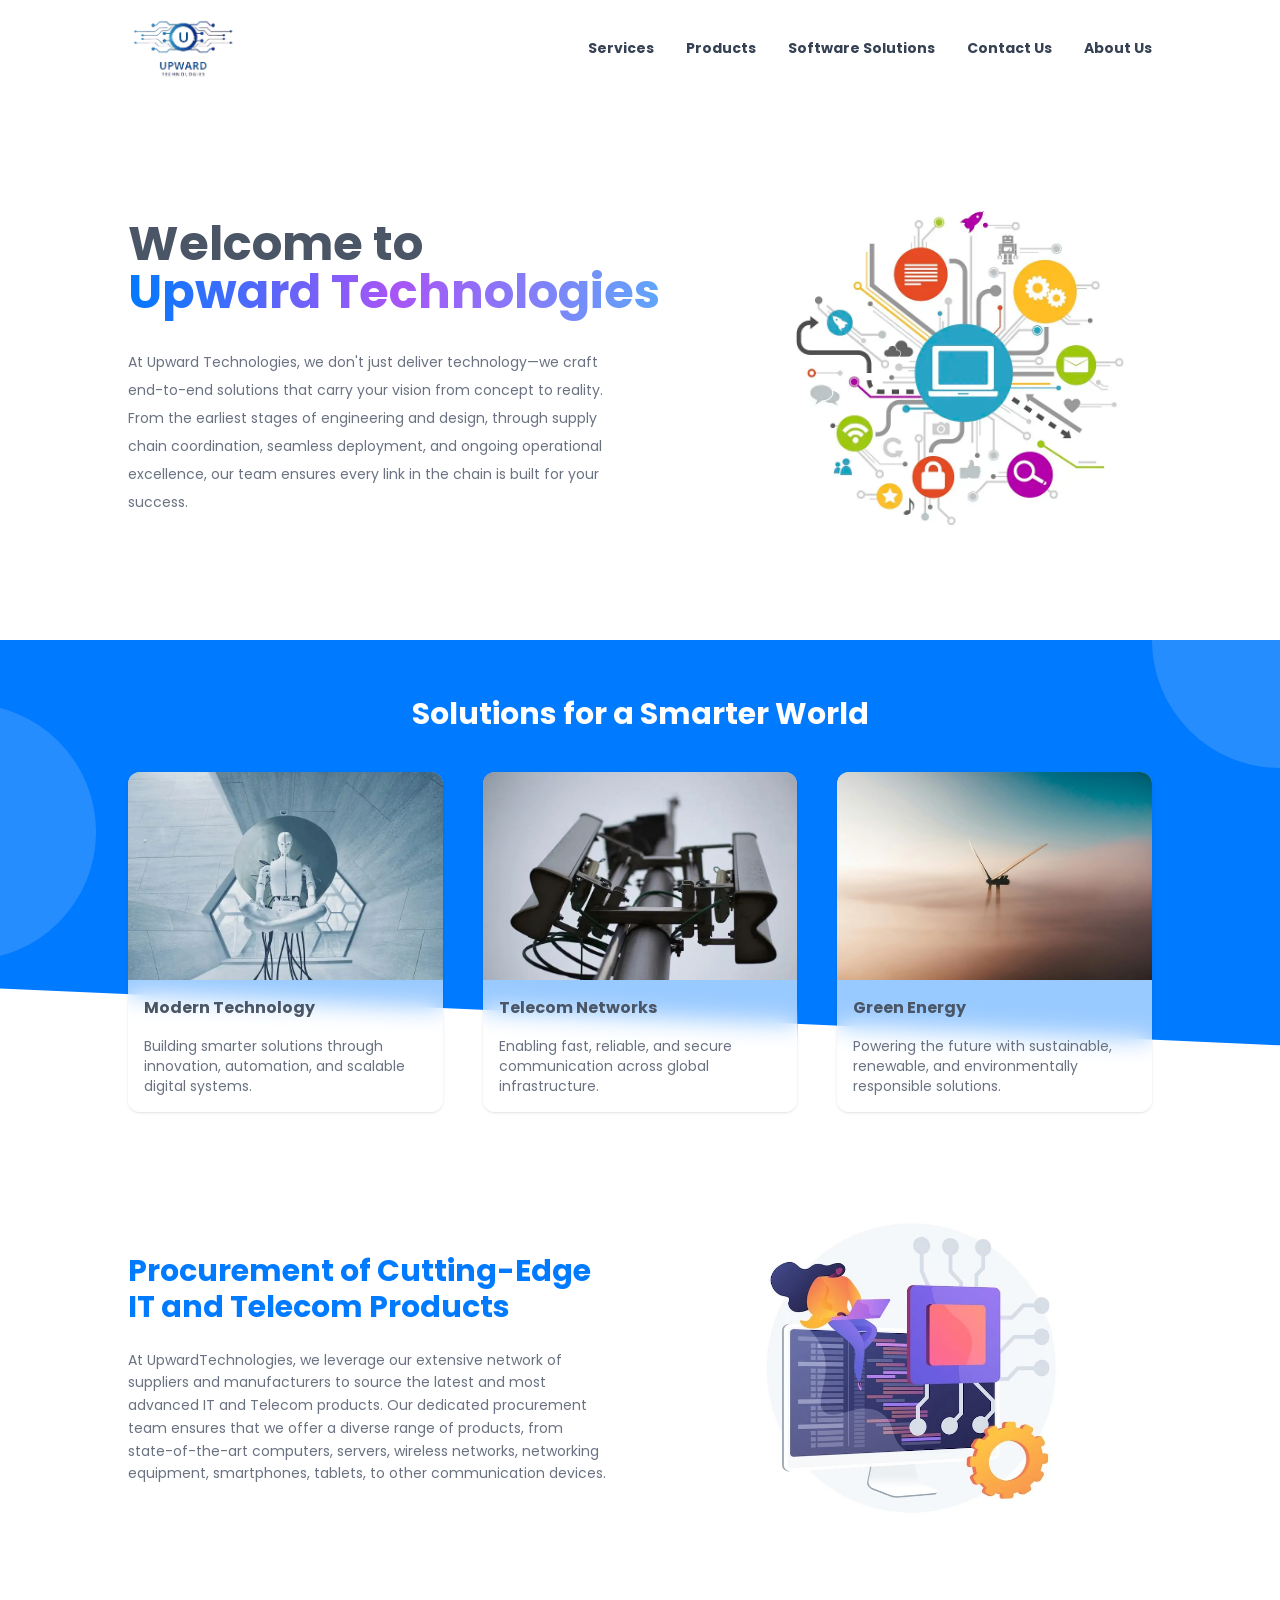
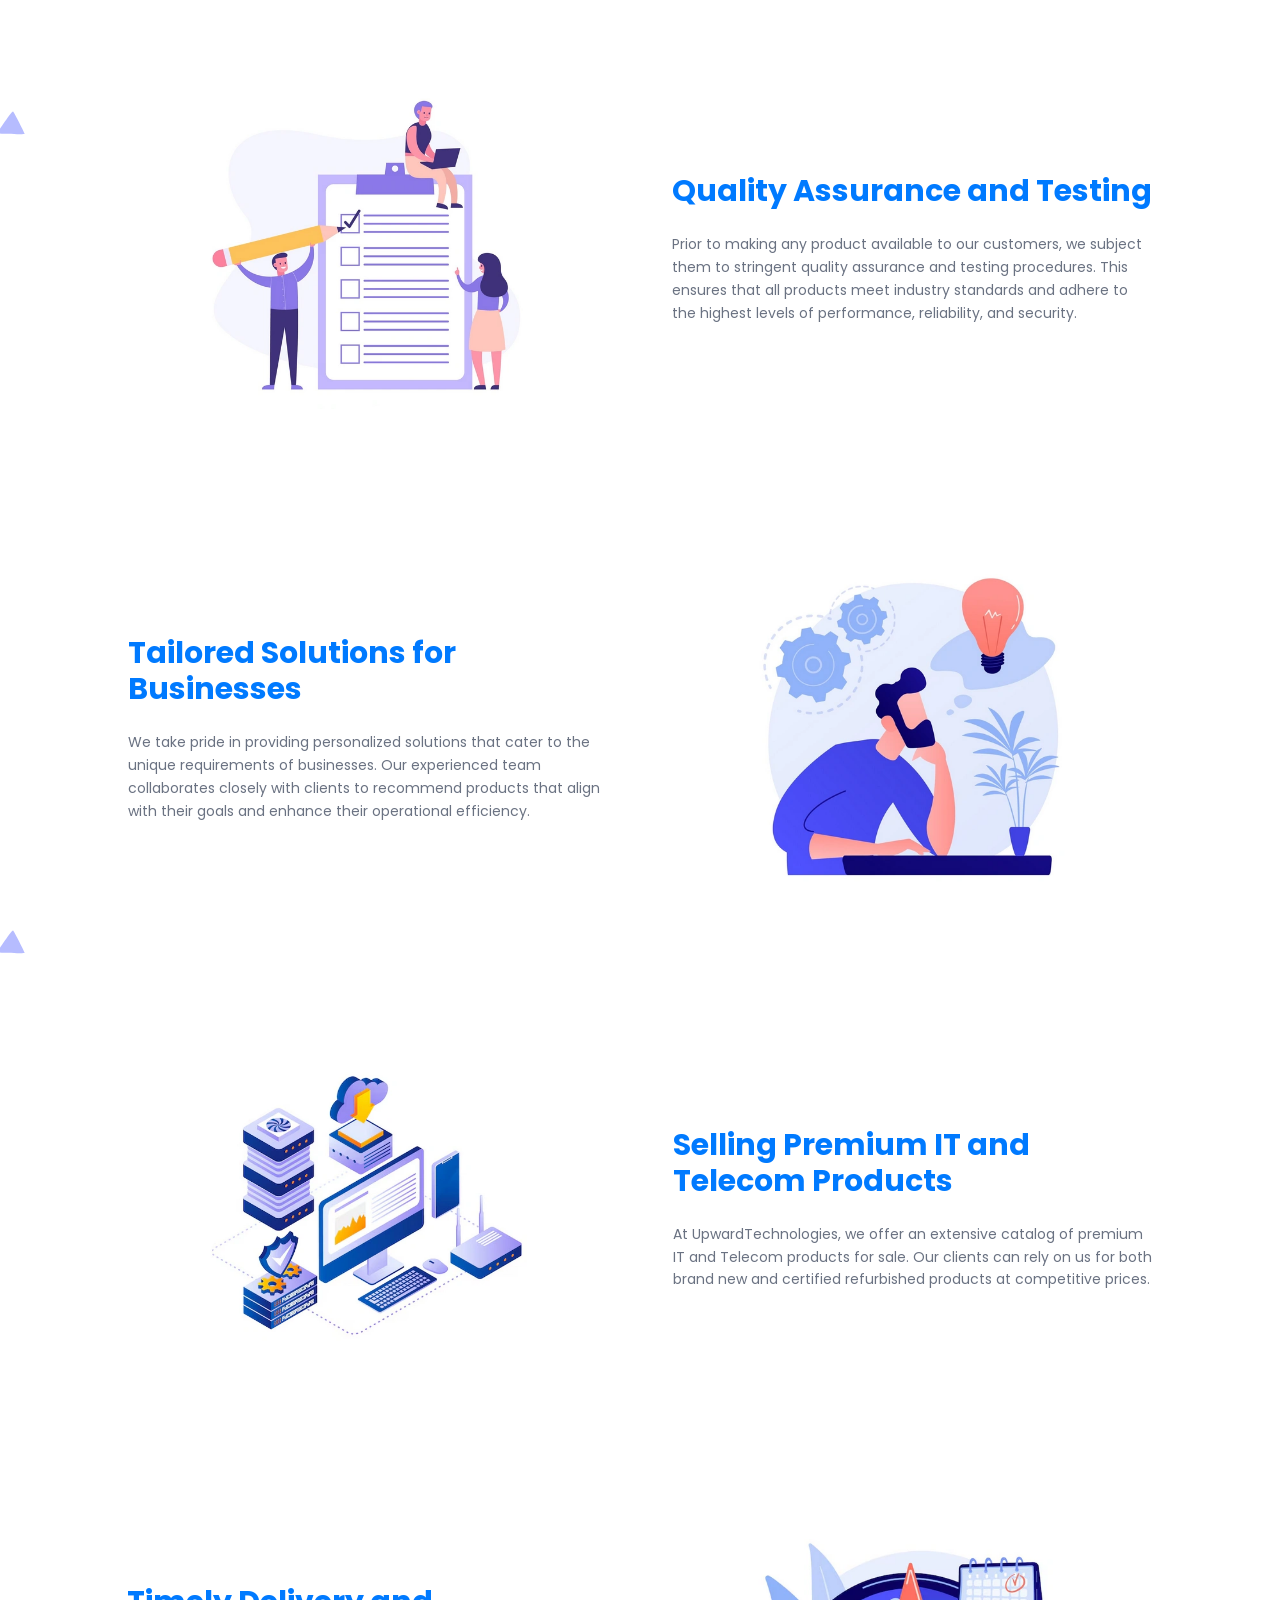
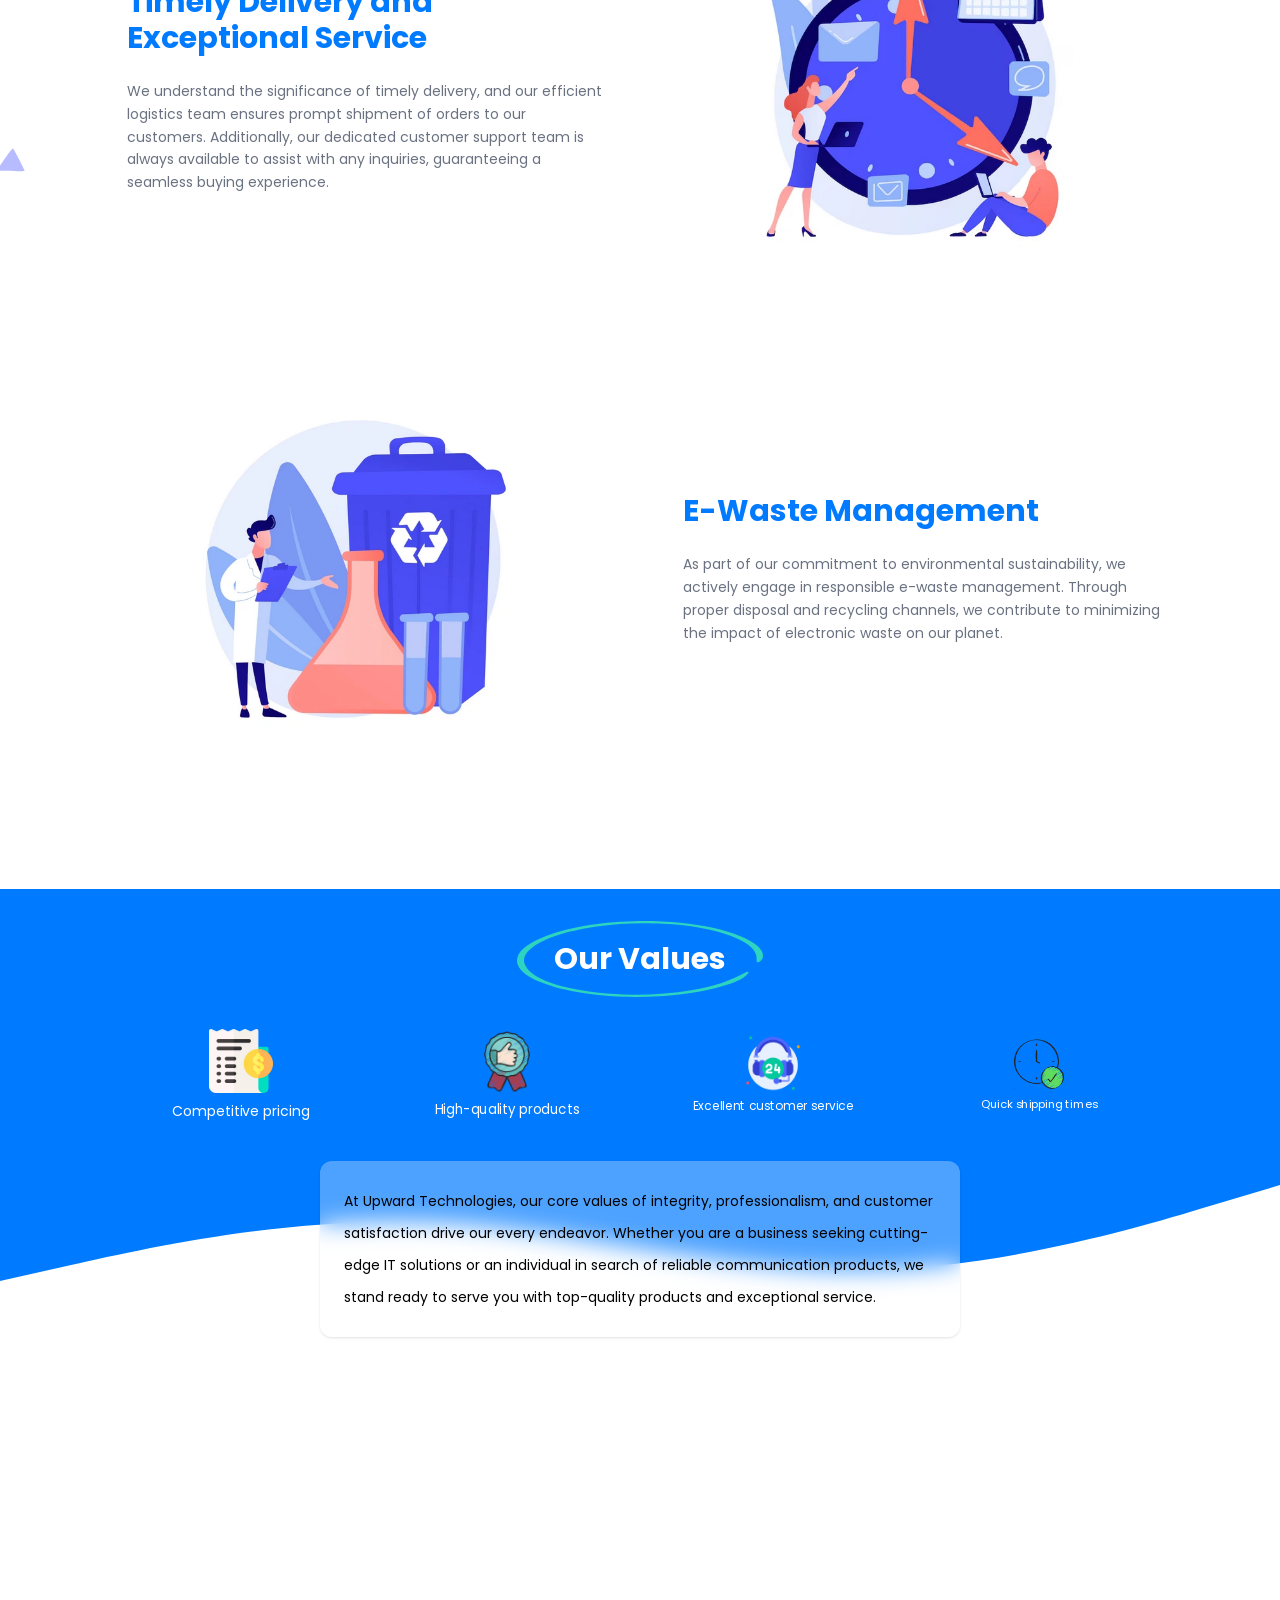
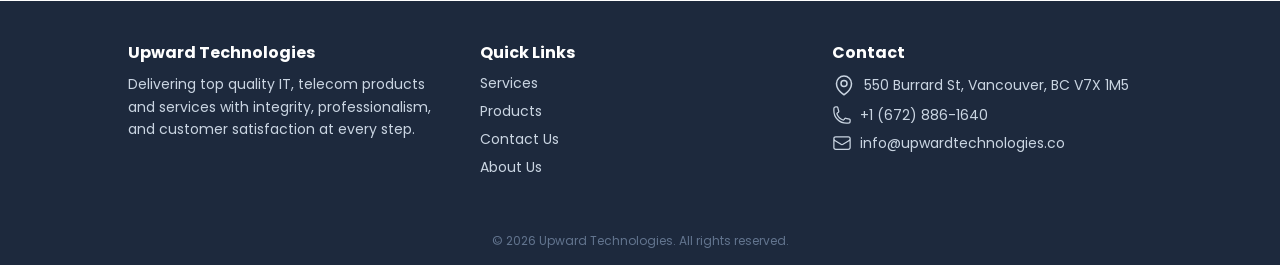
==== index.html @ a7ae7cd8 "output" ====
<!DOCTYPE html><!--CcGUzpSXPWqI_QXJJbgW9--><html lang="en"><head><meta charSet="utf-8"/><meta name="viewport" content="width=device-width, initial-scale=1"/><link rel="preload" href="/_next/static/media/Poppins_Bold-s.p.af020122.ttf" as="font" crossorigin="" type="font/ttf"/><link rel="preload" href="/_next/static/media/Poppins_Regular-s.p.59d7d3d1.ttf" as="font" crossorigin="" type="font/ttf"/><link rel="preload" as="image" href="/upward-tech.webp"/><link rel="stylesheet" href="/_next/static/chunks/802bc99b2b57db1f.css" data-precedence="next"/><link rel="preload" as="script" fetchPriority="low" href="/_next/static/chunks/f3a8bf824c7d1efc.js"/><script src="/_next/static/chunks/242188bb71c223d6.js" async=""></script><script src="/_next/static/chunks/652ad0aa26265c47.js" async=""></script><script src="/_next/static/chunks/023d923a37d494fc.js" async=""></script><script src="/_next/static/chunks/turbopack-e1c79f2859085edc.js" async=""></script><script src="/_next/static/chunks/79aa2940a5e7f6f2.js" async=""></script><script src="/_next/static/chunks/45437c67f37a6951.js" async=""></script><script src="/_next/static/chunks/b95775dc387e1cc4.js" async=""></script><script src="/_next/static/chunks/59a2147342e8b4a8.js" async=""></script><script src="/_next/static/chunks/ff1a16fafef87110.js" async=""></script><script src="/_next/static/chunks/247eb132b7f7b574.js" async=""></script><meta name="next-size-adjust" content=""/><title>Upward Technologies</title><meta name="description" content="Welcome to Upward Technologies"/><link rel="icon" href="/icon.png?icon.131d148f.png" sizes="117x117" type="image/png"/><script src="/_next/static/chunks/a6dad97d9634a72d.js" noModule=""></script></head><body class="poppins_5f9987d2-module__fzjLRa__className text-xs lg:text-sm text-gray-600"><div hidden=""><!--$--><!--/$--></div><div class="flex flex-col justify-between min-h-screen w-full"><header class="w-full"><div class="flex items-center justify-between h-24 px-4 xl:px-0 max-w-5xl mx-auto"><a class="flex-none w-28 h-28" href="/"><img alt="Upward Technologies" width="224" height="224" decoding="async" data-nimg="1" class="object-contain w-full h-full" style="color:transparent" src="/upward-tech.webp"/></a><nav class="hidden md:flex flex-none items-center gap-x-8"><a class="text-gray-700 hover:text-blue-600 font-semibold transition" href="/services/">Services</a><a class="text-gray-700 hover:text-blue-600 font-semibold transition" href="/products/">Products</a><a class="text-gray-700 hover:text-blue-600 font-semibold transition" href="/software-solutions/">Software Solutions</a><a class="text-gray-700 hover:text-blue-600 font-semibold transition" href="/contact-us/">Contact Us</a><a class="text-gray-700 hover:text-blue-600 font-semibold transition" href="/about-us/">About Us</a></nav><button type="button" class="md:hidden -m-2.5 inline-flex items-center justify-center rounded-md p-2.5 text-gray-700"><span class="sr-only">Open main menu</span><svg xmlns="http://www.w3.org/2000/svg" fill="none" viewBox="0 0 24 24" stroke-width="1.5" stroke="currentColor" class="w-6 h-6"><path stroke-linecap="round" stroke-linejoin="round" d="M3.75 6.75h16.5M3.75 12h16.5m-16.5 5.25h16.5"></path></svg></button></div></header><main><div><section class="my-10 md:my-20"><div class="flex flex-col md:flex-row items-center h-full gap-y-4 md:gap-y-0 px-4 xl:px-0 max-w-5xl mx-auto"><div class="flex flex-col items-start justify-center gap-y-8"><h1 class="text-2xl lg:text-5xl font-semibold undefined">Welcome to <br/><span class="gradient-text">Upward Technologies</span></h1><p class="md:w-3/4 leading-7 text-gray-500">At Upward Technologies, we don&#x27;t just deliver technology—we craft end-to-end solutions that carry your vision from concept to reality. From the earliest stages of engineering and design, through supply chain coordination, seamless deployment, and ongoing operational excellence, our team ensures every link in the chain is built for your success.</p></div><img alt="services" loading="lazy" width="850" height="850" decoding="async" data-nimg="1" class="object-contain w-80 lg:w-96" style="color:transparent" src="/home/tech.webp"/></div></section><section class="sm:my-20"><div class="relative sm:h-80 lg:h-80 bg-primary overflow-hidden sm:overflow-visible py-10 sm:py-0"><div class="sm:relative w-full h-full overflow-hidden"><div class="absolute -top-32 -right-32 w-64 h-64 bg-blue-200 rounded-full opacity-20"></div><div class="absolute bottom-0 -left-40 w-64 h-64 bg-blue-200 rounded-full opacity-20"></div></div><div class="relative sm:absolute sm:top-14 w-full"><h2 class="text-xl lg:text-3xl font-semibold text-white text-center mb-10">Solutions for a Smarter World</h2><div class="grid grid-cols-1 sm:grid-cols-3 px-4 xl:px-0 max-w-5xl mx-auto gap-8 sm:gap-2 lg:gap-10"><div class="bg-white sm:bg-white/60 sm:backdrop-blur-md rounded-xl overflow-hidden shadow group"><div class="overflow-hidden"><img alt="Modern Technology" loading="lazy" width="600" height="600" decoding="async" data-nimg="1" class="w-full h-48 sm:h-36 lg:h-52 object-cover transition-transform duration-500 ease-out group-hover:scale-125" style="color:transparent" src="/home/smarter-world/tech.webp"/></div><div class="p-4"><span class="text-base font-semibold">Modern Technology</span><p class="text-gray-500 mt-4">Building smarter solutions through innovation, automation, and scalable digital systems.</p></div></div><div class="bg-white sm:bg-white/60 sm:backdrop-blur-md rounded-xl overflow-hidden shadow group"><div class="overflow-hidden"><img alt="Telecom Networks" loading="lazy" width="600" height="600" decoding="async" data-nimg="1" class="w-full h-48 sm:h-36 lg:h-52 object-cover transition-transform duration-500 ease-out group-hover:scale-125" style="color:transparent" src="/home/smarter-world/telecom.webp"/></div><div class="p-4"><span class="text-base font-semibold">Telecom Networks</span><p class="text-gray-500 mt-4">Enabling fast, reliable, and secure communication across global infrastructure.</p></div></div><div class="bg-white sm:bg-white/60 sm:backdrop-blur-md rounded-xl overflow-hidden shadow group"><div class="overflow-hidden"><img alt="Green Energy" loading="lazy" width="600" height="600" decoding="async" data-nimg="1" class="w-full h-48 sm:h-36 lg:h-52 object-cover transition-transform duration-500 ease-out group-hover:scale-125" style="color:transparent" src="/home/smarter-world/energy.webp"/></div><div class="p-4"><span class="text-base font-semibold">Green Energy</span><p class="text-gray-500 mt-4">Powering the future with sustainable, renewable, and environmentally responsible solutions.</p></div></div></div></div></div><svg preserveAspectRatio="none" viewBox="0 0 1440 100" class="w-full"><path fill="#007aff" fill-opacity="1" d="M0,32L1440,96L1440,0L0,0Z"></path></svg></section><section class="my-40 bg-center bg-repeat" style="background-image:url(&#x27;/confetti-doodles.svg&#x27;)"><div class="px-4 xl:px-0 max-w-5xl mx-auto space-y-20 lg:space-y-40 bg-white overflow-hidden xl:overflow-visible"><div><div class="grid grid-cols-1 items-center gap-4 lg:gap-16 md:grid-cols-2"><div class="md:order-1" style="opacity:0;transform:translateX(-80px)"><div class="max-w-xl"><h2 class="text-xl lg:text-3xl font-semibold text-primary">Procurement of Cutting-Edge IT and Telecom Products</h2><p class="mt-6 leading-relaxed text-gray-500">At UpwardTechnologies, we leverage our extensive network of suppliers and manufacturers to source the latest and most advanced IT and Telecom products. Our dedicated procurement team ensures that we offer a diverse range of products, from state-of-the-art computers, servers, wireless networks, networking equipment, smartphones, tablets, to other communication devices.</p></div></div><div class="md:order-2" style="opacity:0;transform:translateX(80px)"><img alt="Procurement of Cutting-Edge IT and Telecom Products" loading="lazy" width="720" height="480" decoding="async" data-nimg="1" class="w-72 lg:w-80 object-cover mx-auto" style="color:transparent" src="/home/features/database.webp"/></div></div></div><div><div class="grid grid-cols-1 items-center gap-4 lg:gap-16 md:grid-cols-2"><div class="md:order-2" style="opacity:0;transform:translateX(80px)"><div class="max-w-xl"><h2 class="text-xl lg:text-3xl font-semibold text-primary">Quality Assurance and Testing</h2><p class="mt-6 leading-relaxed text-gray-500">Prior to making any product available to our customers, we subject them to stringent quality assurance and testing procedures. This ensures that all products meet industry standards and adhere to the highest levels of performance, reliability, and security.</p></div></div><div class="md:order-1" style="opacity:0;transform:translateX(-80px)"><img alt="Quality Assurance and Testing" loading="lazy" width="720" height="480" decoding="async" data-nimg="1" class="w-72 lg:w-80 object-cover mx-auto" style="color:transparent" src="/home/features/test.webp"/></div></div></div><div><div class="grid grid-cols-1 items-center gap-4 lg:gap-16 md:grid-cols-2"><div class="md:order-1" style="opacity:0;transform:translateX(-80px)"><div class="max-w-xl"><h2 class="text-xl lg:text-3xl font-semibold text-primary">Tailored Solutions for Businesses</h2><p class="mt-6 leading-relaxed text-gray-500">We take pride in providing personalized solutions that cater to the unique requirements of businesses. Our experienced team collaborates closely with clients to recommend products that align with their goals and enhance their operational efficiency.</p></div></div><div class="md:order-2" style="opacity:0;transform:translateX(80px)"><img alt="Tailored Solutions for Businesses" loading="lazy" width="720" height="480" decoding="async" data-nimg="1" class="w-72 lg:w-80 object-cover mx-auto" style="color:transparent" src="/home/features/solution.webp"/></div></div></div><div><div class="grid grid-cols-1 items-center gap-4 lg:gap-16 md:grid-cols-2"><div class="md:order-2" style="opacity:0;transform:translateX(80px)"><div class="max-w-xl"><h2 class="text-xl lg:text-3xl font-semibold text-primary">Selling Premium IT and Telecom Products</h2><p class="mt-6 leading-relaxed text-gray-500">At UpwardTechnologies, we offer an extensive catalog of premium IT and Telecom products for sale. Our clients can rely on us for both brand new and certified refurbished products at competitive prices.</p></div></div><div class="md:order-1" style="opacity:0;transform:translateX(-80px)"><img alt="Selling Premium IT and Telecom Products" loading="lazy" width="720" height="480" decoding="async" data-nimg="1" class="w-72 lg:w-80 object-cover mx-auto" style="color:transparent" src="/home/features/telecom.webp"/></div></div></div><div><div class="grid grid-cols-1 items-center gap-4 lg:gap-16 md:grid-cols-2"><div class="md:order-1" style="opacity:0;transform:translateX(-80px)"><div class="max-w-xl"><h2 class="text-xl lg:text-3xl font-semibold text-primary">Timely Delivery and Exceptional Service</h2><p class="mt-6 leading-relaxed text-gray-500">We understand the significance of timely delivery, and our efficient logistics team ensures prompt shipment of orders to our customers. Additionally, our dedicated customer support team is always available to assist with any inquiries, guaranteeing a seamless buying experience.</p></div></div><div class="md:order-2" style="opacity:0;transform:translateX(80px)"><img alt="Timely Delivery and Exceptional Service" loading="lazy" width="720" height="480" decoding="async" data-nimg="1" class="w-72 lg:w-80 object-cover mx-auto" style="color:transparent" src="/home/features/deadline.webp"/></div></div></div><div><div class="grid grid-cols-1 items-center gap-4 lg:gap-16 md:grid-cols-2"><div class="md:order-2" style="opacity:0;transform:translateX(80px)"><div class="max-w-xl"><h2 class="text-xl lg:text-3xl font-semibold text-primary">E-Waste Management</h2><p class="mt-6 leading-relaxed text-gray-500">As part of our commitment to environmental sustainability, we actively engage in responsible e-waste management. Through proper disposal and recycling channels, we contribute to minimizing the impact of electronic waste on our planet.</p></div></div><div class="md:order-1" style="opacity:0;transform:translateX(-80px)"><img alt="E-Waste Management" loading="lazy" width="720" height="480" decoding="async" data-nimg="1" class="w-72 lg:w-80 object-cover mx-auto" style="color:transparent" src="/home/features/recycle.webp"/></div></div></div></div></section><section class="my-20 lg:my-40"><div class="relative items-center bg-primary pt-8"><div class="relative w-[246px] h-[76px] mx-auto"><svg width="246" height="76" class="block" viewBox="0 0 246 76" fill="none" xmlns="http://www.w3.org/2000/svg"><path d="M55.224 10.087c-13.986 3.38-25.552 7.614-33.97 12.438-4.171 2.412-7.508 4.953-9.953 7.58-2.395 2.628-3.807 5.332-4.21 8.058-.266 1.99.075 3.985 1.02 5.955.922 1.973 2.37 3.919 4.327 5.819 7.028 6.749 20.696 12.657 39.108 16.904 18.475 4.28 40.791 6.693 63.89 6.91 20.527.186 40.83-1.353 58.737-4.452 11.396-1.964 21.73-4.463 30.631-7.407 8.905-2.941 16.508-6.232 22.611-9.788 3.663-2.222 4.978-1.73 3.59.491-1.13 1.509-2.83 2.971-5.067 4.357-3.235 1.976-7.254 3.82-11.962 5.49-4.686 1.628-9.745 3.15-15.139 4.553a273.749 273.749 0 0 1-17.309 3.752 339.58 339.58 0 0 1-19.111 2.822c-3.367.35-6.676.738-10.087 1.025-3.412.286-6.868.546-10.339.75-13.955.815-28.266.87-42.283.165-13.996-.735-27.452-2.236-39.729-4.435-14.867-2.672-27.78-6.263-37.927-10.548-10.21-4.343-17.115-9.34-20.204-14.618C.15 43.028-.38 40.095.268 37.176c.295-1.462.868-2.917 1.713-4.357.883-1.432 2.027-2.847 3.427-4.239 2.819-2.783 6.622-5.463 11.342-7.99 4.626-2.528 10.101-4.9 16.335-7.074C48.423 8.116 68.15 4.072 90.24 1.802A371.99 371.99 0 0 1 115.924.135c54.806-1.437 105.87 8.691 124.34 24.662 1.911 1.728 3.392 3.498 4.431 5.295 1.352 2.388 1.655 4.82.901 7.234-.223 1.092-1.189 2.158-2.836 3.127-.493.309-1.076.603-1.742.88-.916.272-1.27-.27-1.344-1.462-.074-1.193 0-3.05-.429-5.409-.722-3.525-3.213-6.994-7.384-10.284-4.32-3.334-10.299-6.44-17.723-9.206-7.488-2.813-16.364-5.247-26.304-7.211-9.952-1.996-20.87-3.493-32.344-4.434-17.147-1.405-35.144-1.505-52.444-.292-8.673.62-17.094 1.537-25.108 2.732-7.997 1.207-15.556 2.672-22.552 4.37l-.162-.05Z" fill="#2DD4BF" fill-rule="nonzero"></path></svg><h2 class="absolute inset-0 flex items-center justify-center text-3xl font-semibold text-white pointer-events-none">Our Values</h2></div><div class="grid grid-cols-2 md:grid-cols-4 gap-y-4 md:gap-10 text-white mt-8 px-4 xl:px-0 max-w-5xl mx-auto"><div class="flex flex-col items-center space-y-2" style="opacity:0;transform:scale(0.8)"><img alt="pricing" loading="lazy" width="400" height="400" decoding="async" data-nimg="1" class="w-16 h-16" style="color:transparent" src="/home/our-values/price.webp"/><span>Competitive pricing</span></div><div class="flex flex-col items-center space-y-2" style="opacity:0;transform:scale(0.8)"><img alt="High-quality" loading="lazy" width="400" height="400" decoding="async" data-nimg="1" class="w-16 h-16" style="color:transparent" src="/home/our-values/quality.webp"/><span>High-quality products</span></div><div class="flex flex-col items-center space-y-2" style="opacity:0;transform:scale(0.8)"><img alt="customer service" loading="lazy" width="400" height="400" decoding="async" data-nimg="1" class="w-16 h-16" style="color:transparent" src="/home/our-values/service.webp"/><span>Excellent customer service</span></div><div class="flex flex-col items-center space-y-2" style="opacity:0;transform:scale(0.8)"><img alt="Quick shipping" loading="lazy" width="400" height="400" decoding="async" data-nimg="1" class="w-16 h-16" style="color:transparent" src="/home/our-values/ontime.webp"/><span>Quick shipping times</span></div></div><div class="flex justify-center"><div class="absolute top-[24rem] md:top-68 bg-white/30 backdrop-blur-md rounded-xl shadow w-[90%] lg:w-1/2 mx-auto"><p class="leading-8 p-6 text-black">At Upward Technologies, our core values of integrity, professionalism, and customer satisfaction drive our every endeavor. Whether you are a business seeking cutting-edge IT solutions or an individual in search of reliable communication products, we stand ready to serve you with top-quality products and exceptional service.</p></div></div></div><svg preserveAspectRatio="none" viewBox="0 0 1440 160" class="w-full h-40"><path fill="#007aff" fill-opacity="1" d="M0,160L80,144C160,128,320,96,480,101.3C640,107,800,149,960,149.3C1120,149,1280,107,1360,85.3L1440,64L1440,0L1360,0C1280,0,1120,0,960,0C800,0,640,0,480,0C320,0,160,0,80,0L0,0Z"></path></svg></section></div><!--$--><!--/$--></main><footer class="bg-slate-800 text-slate-300 mt-40"><div class="py-10 grid grid-cols-1 md:grid-cols-3 gap-8 px-4 xl:px-0 max-w-5xl mx-auto"><div><h4 class="text-white font-semibold mb-2 text-base">Upward Technologies</h4><p class="text-sm leading-relaxed">Delivering top quality IT, telecom products and services with integrity, professionalism, and customer satisfaction at every step.</p></div><div class="flex flex-col space-y-2"><h4 class="text-white font-semibold text-base">Quick Links</h4><a class="hover:text-white text-sm" href="/services/">Services</a><a class="hover:text-white text-sm" href="/products/">Products</a><a class="hover:text-white text-sm" href="/contact-us/">Contact Us</a><a class="hover:text-white text-sm" href="/about-us/">About Us</a></div><div class="text-sm space-y-2"><h4 class="text-white font-semibold text-base">Contact</h4><p class="flex items-center gap-x-2"><svg xmlns="http://www.w3.org/2000/svg" fill="none" viewBox="0 0 24 24" stroke-width="1.5" stroke="currentColor" class="size-6"><path stroke-linecap="round" stroke-linejoin="round" d="M15 10.5a3 3 0 1 1-6 0 3 3 0 0 1 6 0Z"></path><path stroke-linecap="round" stroke-linejoin="round" d="M19.5 10.5c0 7.142-7.5 11.25-7.5 11.25S4.5 17.642 4.5 10.5a7.5 7.5 0 1 1 15 0Z"></path></svg><span>550 Burrard St, Vancouver, BC V7X 1M5</span></p><p class="flex items-center gap-x-2"><svg xmlns="http://www.w3.org/2000/svg" fill="none" viewBox="0 0 24 24" stroke-width="1.5" stroke="currentColor" class="size-5"><path stroke-linecap="round" stroke-linejoin="round" d="M2.25 6.75c0 8.284 6.716 15 15 15h2.25a2.25 2.25 0 0 0 2.25-2.25v-1.372c0-.516-.351-.966-.852-1.091l-4.423-1.106c-.44-.11-.902.055-1.173.417l-.97 1.293c-.282.376-.769.542-1.21.38a12.035 12.035 0 0 1-7.143-7.143c-.162-.441.004-.928.38-1.21l1.293-.97c.363-.271.527-.734.417-1.173L6.963 3.102a1.125 1.125 0 0 0-1.091-.852H4.5A2.25 2.25 0 0 0 2.25 4.5v2.25Z"></path></svg><a href="tel:+16728861640" class="hover:text-white transition">+1 (672) 886-1640</a></p><p class="flex items-center gap-x-2"><svg xmlns="http://www.w3.org/2000/svg" fill="none" viewBox="0 0 24 24" stroke-width="1.5" stroke="currentColor" class="size-5"><path stroke-linecap="round" stroke-linejoin="round" d="M21.75 6.75v10.5a2.25 2.25 0 0 1-2.25 2.25h-15a2.25 2.25 0 0 1-2.25-2.25V6.75m19.5 0A2.25 2.25 0 0 0 19.5 4.5h-15a2.25 2.25 0 0 0-2.25 2.25m19.5 0v.243a2.25 2.25 0 0 1-1.07 1.916l-7.5 4.615a2.25 2.25 0 0 1-2.36 0L3.32 8.91a2.25 2.25 0 0 1-1.07-1.916V6.75"></path></svg><a href="mailto:info@upwardtechnologies.co" class="hover:text-white transition">info@upwardtechnologies.co</a></p></div></div><span class="bg-gradient-to-r from-slate-700 via-slate-300 to-slate-700 block h-[0.6px]"></span><div class="text-center py-4 text-xs text-slate-500">© <!-- -->2026<!-- --> Upward Technologies. All rights reserved.</div></footer></div><script src="/_next/static/chunks/f3a8bf824c7d1efc.js" id="_R_" async=""></script><script>(self.__next_f=self.__next_f||[]).push([0])</script><script>self.__next_f.push([1,"1:\"$Sreact.fragment\"\n2:I[22016,[\"/_next/static/chunks/79aa2940a5e7f6f2.js\",\"/_next/static/chunks/45437c67f37a6951.js\"],\"\"]\n3:I[85437,[\"/_next/static/chunks/79aa2940a5e7f6f2.js\",\"/_next/static/chunks/45437c67f37a6951.js\",\"/_next/static/chunks/b95775dc387e1cc4.js\",\"/_next/static/chunks/59a2147342e8b4a8.js\"],\"Image\"]\n4:I[7302,[\"/_next/static/chunks/79aa2940a5e7f6f2.js\",\"/_next/static/chunks/45437c67f37a6951.js\"],\"default\"]\n5:I[5246,[\"/_next/static/chunks/79aa2940a5e7f6f2.js\",\"/_next/static/chunks/45437c67f37a6951.js\"],\"default\"]\n6:I[39756,[\"/_next/static/chunks/ff1a16fafef87110.js\",\"/_next/static/chunks/247eb132b7f7b574.js\"],\"default\"]\n7:I[37457,[\"/_next/static/chunks/ff1a16fafef87110.js\",\"/_next/static/chunks/247eb132b7f7b574.js\"],\"default\"]\nf:I[68027,[],\"default\"]\n:HL[\"/_next/static/chunks/802bc99b2b57db1f.css\",\"style\"]\n:HL[\"/_next/static/media/Poppins_Bold-s.p.af020122.ttf\",\"font\",{\"crossOrigin\":\"\",\"type\":\"font/ttf\"}]\n:HL[\"/_next/static/media/Poppins_Regular-s.p.59d7d3d1.ttf\",\"font\",{\"crossOrigin\":\"\",\"type\":\"font/ttf\"}]\n"])</script><script>self.__next_f.push([1,"0:{\"P\":null,\"b\":\"CcGUzpSXPWqI_QXJJbgW9\",\"c\":[\"\",\"\"],\"q\":\"\",\"i\":false,\"f\":[[[\"\",{\"children\":[\"__PAGE__\",{}]},\"$undefined\",\"$undefined\",true],[[\"$\",\"$1\",\"c\",{\"children\":[[[\"$\",\"link\",\"0\",{\"rel\":\"stylesheet\",\"href\":\"/_next/static/chunks/802bc99b2b57db1f.css\",\"precedence\":\"next\",\"crossOrigin\":\"$undefined\",\"nonce\":\"$undefined\"}],[\"$\",\"script\",\"script-0\",{\"src\":\"/_next/static/chunks/79aa2940a5e7f6f2.js\",\"async\":true,\"nonce\":\"$undefined\"}],[\"$\",\"script\",\"script-1\",{\"src\":\"/_next/static/chunks/45437c67f37a6951.js\",\"async\":true,\"nonce\":\"$undefined\"}]],[\"$\",\"html\",null,{\"lang\":\"en\",\"children\":[\"$\",\"body\",null,{\"className\":\"poppins_5f9987d2-module__fzjLRa__className text-xs lg:text-sm text-gray-600\",\"children\":[\"$\",\"div\",null,{\"className\":\"flex flex-col justify-between min-h-screen w-full\",\"children\":[[\"$\",\"header\",null,{\"className\":\"w-full\",\"children\":[\"$\",\"div\",null,{\"className\":\"flex items-center justify-between h-24 px-4 xl:px-0 max-w-5xl mx-auto\",\"children\":[[\"$\",\"$L2\",null,{\"href\":\"/\",\"className\":\"flex-none w-28 h-28\",\"children\":[\"$\",\"$L3\",null,{\"src\":\"/upward-tech.webp\",\"alt\":\"Upward Technologies\",\"width\":224,\"height\":224,\"sizes\":\"112px\",\"priority\":true,\"className\":\"object-contain w-full h-full\"}]}],[\"$\",\"$L4\",null,{\"routes\":[{\"name\":\"Services\",\"href\":\"/services/\"},{\"name\":\"Products\",\"href\":\"/products/\"},{\"name\":\"Software Solutions\",\"href\":\"/software-solutions/\"},{\"name\":\"Contact Us\",\"href\":\"/contact-us/\"},{\"name\":\"About Us\",\"href\":\"/about-us/\"}]}],[\"$\",\"$L5\",null,{\"routes\":\"$0:f:0:1:0:props:children:1:props:children:props:children:props:children:0:props:children:props:children:1:props:routes\"}]]}]}],[\"$\",\"main\",null,{\"children\":[\"$\",\"$L6\",null,{\"parallelRouterKey\":\"children\",\"error\":\"$undefined\",\"errorStyles\":\"$undefined\",\"errorScripts\":\"$undefined\",\"template\":[\"$\",\"$L7\",null,{}],\"templateStyles\":\"$undefined\",\"templateScripts\":\"$undefined\",\"notFound\":[[[\"$\",\"title\",null,{\"children\":\"404: This page could not be found.\"}],[\"$\",\"div\",null,{\"style\":{\"fontFamily\":\"system-ui,\\\"Segoe UI\\\",Roboto,Helvetica,Arial,sans-serif,\\\"Apple Color Emoji\\\",\\\"Segoe UI Emoji\\\"\",\"height\":\"100vh\",\"textAlign\":\"center\",\"display\":\"flex\",\"flexDirection\":\"column\",\"alignItems\":\"center\",\"justifyContent\":\"center\"},\"children\":[\"$\",\"div\",null,{\"children\":[[\"$\",\"style\",null,{\"dangerouslySetInnerHTML\":{\"__html\":\"body{color:#000;background:#fff;margin:0}.next-error-h1{border-right:1px solid rgba(0,0,0,.3)}@media (prefers-color-scheme:dark){body{color:#fff;background:#000}.next-error-h1{border-right:1px solid rgba(255,255,255,.3)}}\"}}],[\"$\",\"h1\",null,{\"className\":\"next-error-h1\",\"style\":{\"display\":\"inline-block\",\"margin\":\"0 20px 0 0\",\"padding\":\"0 23px 0 0\",\"fontSize\":24,\"fontWeight\":500,\"verticalAlign\":\"top\",\"lineHeight\":\"49px\"},\"children\":404}],[\"$\",\"div\",null,{\"style\":{\"display\":\"inline-block\"},\"children\":[\"$\",\"h2\",null,{\"style\":{\"fontSize\":14,\"fontWeight\":400,\"lineHeight\":\"49px\",\"margin\":0},\"children\":\"This page could not be found.\"}]}]]}]}]],[]],\"forbidden\":\"$undefined\",\"unauthorized\":\"$undefined\"}]}],[\"$\",\"footer\",null,{\"className\":\"bg-slate-800 text-slate-300 mt-40\",\"children\":[[\"$\",\"div\",null,{\"className\":\"py-10 grid grid-cols-1 md:grid-cols-3 gap-8 px-4 xl:px-0 max-w-5xl mx-auto\",\"children\":[[\"$\",\"div\",null,{\"children\":[[\"$\",\"h4\",null,{\"className\":\"text-white font-semibold mb-2 text-base\",\"children\":\"Upward Technologies\"}],[\"$\",\"p\",null,{\"className\":\"text-sm leading-relaxed\",\"children\":\"Delivering top quality IT, telecom products and services with integrity, professionalism, and customer satisfaction at every step.\"}]]}],[\"$\",\"div\",null,{\"className\":\"flex flex-col space-y-2\",\"children\":[[\"$\",\"h4\",null,{\"className\":\"text-white font-semibold text-base\",\"children\":\"Quick Links\"}],[\"$\",\"$L2\",null,{\"href\":\"/services\",\"className\":\"hover:text-white text-sm\",\"children\":\"Services\"}],[\"$\",\"$L2\",null,{\"href\":\"/products\",\"className\":\"hover:text-white text-sm\",\"children\":\"Products\"}],[\"$\",\"$L2\",null,{\"href\":\"/contact-us\",\"className\":\"hover:text-white text-sm\",\"children\":\"Contact Us\"}],[\"$\",\"$L2\",null,{\"href\":\"/about-us\",\"className\":\"hover:text-white text-sm\",\"children\":\"About Us\"}]]}],[\"$\",\"div\",null,{\"className\":\"text-sm space-y-2\",\"children\":[[\"$\",\"h4\",null,{\"className\":\"text-white font-semibold text-base\",\"children\":\"Contact\"}],[\"$\",\"p\",null,{\"className\":\"flex items-center gap-x-2\",\"children\":[[\"$\",\"svg\",null,{\"xmlns\":\"http://www.w3.org/2000/svg\",\"fill\":\"none\",\"viewBox\":\"0 0 24 24\",\"strokeWidth\":1.5,\"stroke\":\"currentColor\",\"className\":\"size-6\",\"children\":[[\"$\",\"path\",null,{\"strokeLinecap\":\"round\",\"strokeLinejoin\":\"round\",\"d\":\"M15 10.5a3 3 0 1 1-6 0 3 3 0 0 1 6 0Z\"}],[\"$\",\"path\",null,{\"strokeLinecap\":\"round\",\"strokeLinejoin\":\"round\",\"d\":\"M19.5 10.5c0 7.142-7.5 11.25-7.5 11.25S4.5 17.642 4.5 10.5a7.5 7.5 0 1 1 15 0Z\"}]]}],\"$L8\"]}],\"$L9\",\"$La\"]}]]}],\"$Lb\",\"$Lc\"]}]]}]}]}]]}],{\"children\":[\"$Ld\",{},null,false,false]},null,false,false],\"$Le\",false]],\"m\":\"$undefined\",\"G\":[\"$f\",[]],\"S\":true}\n"])</script><script>self.__next_f.push([1,"16:I[97367,[\"/_next/static/chunks/ff1a16fafef87110.js\",\"/_next/static/chunks/247eb132b7f7b574.js\"],\"ViewportBoundary\"]\n18:I[97367,[\"/_next/static/chunks/ff1a16fafef87110.js\",\"/_next/static/chunks/247eb132b7f7b574.js\"],\"MetadataBoundary\"]\n19:\"$Sreact.suspense\"\n8:[\"$\",\"span\",null,{\"children\":\"550 Burrard St, Vancouver, BC V7X 1M5\"}]\n9:[\"$\",\"p\",null,{\"className\":\"flex items-center gap-x-2\",\"children\":[[\"$\",\"svg\",null,{\"xmlns\":\"http://www.w3.org/2000/svg\",\"fill\":\"none\",\"viewBox\":\"0 0 24 24\",\"strokeWidth\":1.5,\"stroke\":\"currentColor\",\"className\":\"size-5\",\"children\":[\"$\",\"path\",null,{\"strokeLinecap\":\"round\",\"strokeLinejoin\":\"round\",\"d\":\"M2.25 6.75c0 8.284 6.716 15 15 15h2.25a2.25 2.25 0 0 0 2.25-2.25v-1.372c0-.516-.351-.966-.852-1.091l-4.423-1.106c-.44-.11-.902.055-1.173.417l-.97 1.293c-.282.376-.769.542-1.21.38a12.035 12.035 0 0 1-7.143-7.143c-.162-.441.004-.928.38-1.21l1.293-.97c.363-.271.527-.734.417-1.173L6.963 3.102a1.125 1.125 0 0 0-1.091-.852H4.5A2.25 2.25 0 0 0 2.25 4.5v2.25Z\"}]}],[\"$\",\"a\",null,{\"href\":\"tel:+16728861640\",\"className\":\"hover:text-white transition\",\"children\":\"+1 (672) 886-1640\"}]]}]\na:[\"$\",\"p\",null,{\"className\":\"flex items-center gap-x-2\",\"children\":[[\"$\",\"svg\",null,{\"xmlns\":\"http://www.w3.org/2000/svg\",\"fill\":\"none\",\"viewBox\":\"0 0 24 24\",\"strokeWidth\":1.5,\"stroke\":\"currentColor\",\"className\":\"size-5\",\"children\":[\"$\",\"path\",null,{\"strokeLinecap\":\"round\",\"strokeLinejoin\":\"round\",\"d\":\"M21.75 6.75v10.5a2.25 2.25 0 0 1-2.25 2.25h-15a2.25 2.25 0 0 1-2.25-2.25V6.75m19.5 0A2.25 2.25 0 0 0 19.5 4.5h-15a2.25 2.25 0 0 0-2.25 2.25m19.5 0v.243a2.25 2.25 0 0 1-1.07 1.916l-7.5 4.615a2.25 2.25 0 0 1-2.36 0L3.32 8.91a2.25 2.25 0 0 1-1.07-1.916V6.75\"}]}],[\"$\",\"a\",null,{\"href\":\"mailto:info@upwardtechnologies.co\",\"className\":\"hover:text-white transition\",\"children\":\"info@upwardtechnologies.co\"}]]}]\nb:[\"$\",\"span\",null,{\"className\":\"bg-gradient-to-r from-slate-700 via-slate-300 to-slate-700 block h-[0.6px]\"}]\nc:[\"$\",\"div\",null,{\"className\":\"text-center py-4 text-xs text-slate-500\",\"children\":[\"© \",2026,\" Upward Technologies. All rights reserved.\"]}]\n"])</script><script>self.__next_f.push([1,"d:[\"$\",\"$1\",\"c\",{\"children\":[[\"$\",\"div\",null,{\"children\":[[\"$\",\"section\",null,{\"className\":\"my-10 md:my-20\",\"children\":[\"$\",\"div\",null,{\"className\":\"flex flex-col md:flex-row items-center h-full gap-y-4 md:gap-y-0 px-4 xl:px-0 max-w-5xl mx-auto\",\"children\":[[\"$\",\"div\",null,{\"className\":\"flex flex-col items-start justify-center gap-y-8\",\"children\":[[\"$\",\"h1\",null,{\"className\":\"text-2xl lg:text-5xl font-semibold undefined\",\"children\":[\"Welcome to \",[\"$\",\"br\",null,{}],[\"$\",\"span\",null,{\"className\":\"gradient-text\",\"children\":\"Upward Technologies\"}]]}],[\"$\",\"p\",null,{\"className\":\"md:w-3/4 leading-7 text-gray-500\",\"children\":\"At Upward Technologies, we don't just deliver technology—we craft end-to-end solutions that carry your vision from concept to reality. From the earliest stages of engineering and design, through supply chain coordination, seamless deployment, and ongoing operational excellence, our team ensures every link in the chain is built for your success.\"}]]}],[\"$\",\"$L3\",null,{\"alt\":\"services\",\"src\":\"/home/tech.webp\",\"width\":850,\"height\":850,\"className\":\"object-contain w-80 lg:w-96\"}]]}]}],[\"$\",\"section\",null,{\"className\":\"sm:my-20\",\"children\":[[\"$\",\"div\",null,{\"className\":\"relative sm:h-80 lg:h-80 bg-primary overflow-hidden sm:overflow-visible py-10 sm:py-0\",\"children\":[[\"$\",\"div\",null,{\"className\":\"sm:relative w-full h-full overflow-hidden\",\"children\":[[\"$\",\"div\",null,{\"className\":\"absolute -top-32 -right-32 w-64 h-64 bg-blue-200 rounded-full opacity-20\"}],[\"$\",\"div\",null,{\"className\":\"absolute bottom-0 -left-40 w-64 h-64 bg-blue-200 rounded-full opacity-20\"}]]}],[\"$\",\"div\",null,{\"className\":\"relative sm:absolute sm:top-14 w-full\",\"children\":[[\"$\",\"h2\",null,{\"className\":\"text-xl lg:text-3xl font-semibold text-white text-center mb-10\",\"children\":\"Solutions for a Smarter World\"}],[\"$\",\"div\",null,{\"className\":\"grid grid-cols-1 sm:grid-cols-3 px-4 xl:px-0 max-w-5xl mx-auto gap-8 sm:gap-2 lg:gap-10\",\"children\":[[\"$\",\"div\",null,{\"className\":\"bg-white sm:bg-white/60 sm:backdrop-blur-md rounded-xl overflow-hidden shadow group\",\"children\":[[\"$\",\"div\",null,{\"className\":\"overflow-hidden\",\"children\":[\"$\",\"$L3\",null,{\"src\":\"/home/smarter-world/tech.webp\",\"alt\":\"Modern Technology\",\"width\":600,\"height\":600,\"className\":\"w-full h-48 sm:h-36 lg:h-52 object-cover transition-transform duration-500 ease-out group-hover:scale-125\"}]}],[\"$\",\"div\",null,{\"className\":\"p-4\",\"children\":[[\"$\",\"span\",null,{\"className\":\"text-base font-semibold\",\"children\":\"Modern Technology\"}],[\"$\",\"p\",null,{\"className\":\"text-gray-500 mt-4\",\"children\":\"Building smarter solutions through innovation, automation, and scalable digital systems.\"}]]}]]}],[\"$\",\"div\",null,{\"className\":\"bg-white sm:bg-white/60 sm:backdrop-blur-md rounded-xl overflow-hidden shadow group\",\"children\":[[\"$\",\"div\",null,{\"className\":\"overflow-hidden\",\"children\":[\"$\",\"$L3\",null,{\"src\":\"/home/smarter-world/telecom.webp\",\"alt\":\"Telecom Networks\",\"width\":600,\"height\":600,\"className\":\"w-full h-48 sm:h-36 lg:h-52 object-cover transition-transform duration-500 ease-out group-hover:scale-125\"}]}],[\"$\",\"div\",null,{\"className\":\"p-4\",\"children\":[[\"$\",\"span\",null,{\"className\":\"text-base font-semibold\",\"children\":\"Telecom Networks\"}],[\"$\",\"p\",null,{\"className\":\"text-gray-500 mt-4\",\"children\":\"Enabling fast, reliable, and secure communication across global infrastructure.\"}]]}]]}],[\"$\",\"div\",null,{\"className\":\"bg-white sm:bg-white/60 sm:backdrop-blur-md rounded-xl overflow-hidden shadow group\",\"children\":[[\"$\",\"div\",null,{\"className\":\"overflow-hidden\",\"children\":[\"$\",\"$L3\",null,{\"src\":\"/home/smarter-world/energy.webp\",\"alt\":\"Green Energy\",\"width\":600,\"height\":600,\"className\":\"w-full h-48 sm:h-36 lg:h-52 object-cover transition-transform duration-500 ease-out group-hover:scale-125\"}]}],[\"$\",\"div\",null,{\"className\":\"p-4\",\"children\":[[\"$\",\"span\",null,{\"className\":\"text-base font-semibold\",\"children\":\"Green Energy\"}],[\"$\",\"p\",null,{\"className\":\"text-gray-500 mt-4\",\"children\":\"Powering the future with sustainable, renewable, and environmentally responsible solutions.\"}]]}]]}]]}]]}]]}],\"$L10\"]}],\"$L11\",\"$L12\"]}],[\"$L13\",\"$L14\"],\"$L15\"]}]\n"])</script><script>self.__next_f.push([1,"e:[\"$\",\"$1\",\"h\",{\"children\":[null,[\"$\",\"$L16\",null,{\"children\":\"$@17\"}],[\"$\",\"div\",null,{\"hidden\":true,\"children\":[\"$\",\"$L18\",null,{\"children\":[\"$\",\"$19\",null,{\"name\":\"Next.Metadata\",\"children\":\"$@1a\"}]}]}],[\"$\",\"meta\",null,{\"name\":\"next-size-adjust\",\"content\":\"\"}]]}]\n"])</script><script>self.__next_f.push([1,"1b:I[48374,[\"/_next/static/chunks/79aa2940a5e7f6f2.js\",\"/_next/static/chunks/45437c67f37a6951.js\",\"/_next/static/chunks/b95775dc387e1cc4.js\",\"/_next/static/chunks/59a2147342e8b4a8.js\"],\"Feature\"]\n1d:I[21811,[\"/_next/static/chunks/79aa2940a5e7f6f2.js\",\"/_next/static/chunks/45437c67f37a6951.js\",\"/_next/static/chunks/b95775dc387e1cc4.js\",\"/_next/static/chunks/59a2147342e8b4a8.js\"],\"default\"]\n1e:I[97367,[\"/_next/static/chunks/ff1a16fafef87110.js\",\"/_next/static/chunks/247eb132b7f7b574.js\"],\"OutletBoundary\"]\n10:[\"$\",\"svg\",null,{\"preserveAspectRatio\":\"none\",\"viewBox\":\"0 0 1440 100\",\"className\":\"w-full\",\"children\":[\"$\",\"path\",null,{\"fill\":\"#007aff\",\"fillOpacity\":\"1\",\"d\":\"M0,32L1440,96L1440,0L0,0Z\"}]}]\n"])</script><script>self.__next_f.push([1,"11:[\"$\",\"section\",null,{\"className\":\"my-40 bg-center bg-repeat\",\"style\":{\"backgroundImage\":\"url('/confetti-doodles.svg')\"},\"children\":[\"$\",\"div\",null,{\"className\":\"px-4 xl:px-0 max-w-5xl mx-auto space-y-20 lg:space-y-40 bg-white overflow-hidden xl:overflow-visible\",\"children\":[[\"$\",\"$L1b\",\"Procurement of Cutting-Edge IT and Telecom Products\",{\"title\":\"Procurement of Cutting-Edge IT and Telecom Products\",\"description\":\"At UpwardTechnologies, we leverage our extensive network of suppliers and manufacturers to source the latest and most advanced IT and Telecom products. Our dedicated procurement team ensures that we offer a diverse range of products, from state-of-the-art computers, servers, wireless networks, networking equipment, smartphones, tablets, to other communication devices.\",\"image\":\"/home/features/database.webp\",\"reverse\":false}],[\"$\",\"$L1b\",\"Quality Assurance and Testing\",{\"title\":\"Quality Assurance and Testing\",\"description\":\"Prior to making any product available to our customers, we subject them to stringent quality assurance and testing procedures. This ensures that all products meet industry standards and adhere to the highest levels of performance, reliability, and security.\",\"image\":\"/home/features/test.webp\",\"reverse\":true}],[\"$\",\"$L1b\",\"Tailored Solutions for Businesses\",{\"title\":\"Tailored Solutions for Businesses\",\"description\":\"We take pride in providing personalized solutions that cater to the unique requirements of businesses. Our experienced team collaborates closely with clients to recommend products that align with their goals and enhance their operational efficiency.\",\"image\":\"/home/features/solution.webp\",\"reverse\":false}],[\"$\",\"$L1b\",\"Selling Premium IT and Telecom Products\",{\"title\":\"Selling Premium IT and Telecom Products\",\"description\":\"At UpwardTechnologies, we offer an extensive catalog of premium IT and Telecom products for sale. Our clients can rely on us for both brand new and certified refurbished products at competitive prices.\",\"image\":\"/home/features/telecom.webp\",\"reverse\":true}],[\"$\",\"$L1b\",\"Timely Delivery and Exceptional Service\",{\"title\":\"Timely Delivery and Exceptional Service\",\"description\":\"We understand the significance of timely delivery, and our efficient logistics team ensures prompt shipment of orders to our customers. Additionally, our dedicated customer support team is always available to assist with any inquiries, guaranteeing a seamless buying experience.\",\"image\":\"/home/features/deadline.webp\",\"reverse\":false}],[\"$\",\"$L1b\",\"E-Waste Management\",{\"title\":\"E-Waste Management\",\"description\":\"As part of our commitment to environmental sustainability, we actively engage in responsible e-waste management. Through proper disposal and recycling channels, we contribute to minimizing the impact of electronic waste on our planet.\",\"image\":\"/home/features/recycle.webp\",\"reverse\":true}]]}]}]\n"])</script><script>self.__next_f.push([1,"1c:T5fa,"])</script><script>self.__next_f.push([1,"M55.224 10.087c-13.986 3.38-25.552 7.614-33.97 12.438-4.171 2.412-7.508 4.953-9.953 7.58-2.395 2.628-3.807 5.332-4.21 8.058-.266 1.99.075 3.985 1.02 5.955.922 1.973 2.37 3.919 4.327 5.819 7.028 6.749 20.696 12.657 39.108 16.904 18.475 4.28 40.791 6.693 63.89 6.91 20.527.186 40.83-1.353 58.737-4.452 11.396-1.964 21.73-4.463 30.631-7.407 8.905-2.941 16.508-6.232 22.611-9.788 3.663-2.222 4.978-1.73 3.59.491-1.13 1.509-2.83 2.971-5.067 4.357-3.235 1.976-7.254 3.82-11.962 5.49-4.686 1.628-9.745 3.15-15.139 4.553a273.749 273.749 0 0 1-17.309 3.752 339.58 339.58 0 0 1-19.111 2.822c-3.367.35-6.676.738-10.087 1.025-3.412.286-6.868.546-10.339.75-13.955.815-28.266.87-42.283.165-13.996-.735-27.452-2.236-39.729-4.435-14.867-2.672-27.78-6.263-37.927-10.548-10.21-4.343-17.115-9.34-20.204-14.618C.15 43.028-.38 40.095.268 37.176c.295-1.462.868-2.917 1.713-4.357.883-1.432 2.027-2.847 3.427-4.239 2.819-2.783 6.622-5.463 11.342-7.99 4.626-2.528 10.101-4.9 16.335-7.074C48.423 8.116 68.15 4.072 90.24 1.802A371.99 371.99 0 0 1 115.924.135c54.806-1.437 105.87 8.691 124.34 24.662 1.911 1.728 3.392 3.498 4.431 5.295 1.352 2.388 1.655 4.82.901 7.234-.223 1.092-1.189 2.158-2.836 3.127-.493.309-1.076.603-1.742.88-.916.272-1.27-.27-1.344-1.462-.074-1.193 0-3.05-.429-5.409-.722-3.525-3.213-6.994-7.384-10.284-4.32-3.334-10.299-6.44-17.723-9.206-7.488-2.813-16.364-5.247-26.304-7.211-9.952-1.996-20.87-3.493-32.344-4.434-17.147-1.405-35.144-1.505-52.444-.292-8.673.62-17.094 1.537-25.108 2.732-7.997 1.207-15.556 2.672-22.552 4.37l-.162-.05Z"])</script><script>self.__next_f.push([1,"12:[\"$\",\"section\",null,{\"className\":\"my-20 lg:my-40\",\"children\":[[\"$\",\"div\",null,{\"className\":\"relative items-center bg-primary pt-8\",\"children\":[[\"$\",\"div\",null,{\"className\":\"relative w-[246px] h-[76px] mx-auto\",\"children\":[[\"$\",\"svg\",null,{\"width\":\"246\",\"height\":\"76\",\"className\":\"block\",\"viewBox\":\"0 0 246 76\",\"fill\":\"none\",\"xmlns\":\"http://www.w3.org/2000/svg\",\"children\":[\"$\",\"path\",null,{\"d\":\"$1c\",\"fill\":\"#2DD4BF\",\"fillRule\":\"nonzero\"}]}],[\"$\",\"h2\",null,{\"className\":\"absolute inset-0 flex items-center justify-center text-3xl font-semibold text-white pointer-events-none\",\"children\":\"Our Values\"}]]}],[\"$\",\"$L1d\",null,{}],[\"$\",\"div\",null,{\"className\":\"flex justify-center\",\"children\":[\"$\",\"div\",null,{\"className\":\"absolute top-[24rem] md:top-68 bg-white/30 backdrop-blur-md rounded-xl shadow w-[90%] lg:w-1/2 mx-auto\",\"children\":[\"$\",\"p\",null,{\"className\":\"leading-8 p-6 text-black\",\"children\":\"At Upward Technologies, our core values of integrity, professionalism, and customer satisfaction drive our every endeavor. Whether you are a business seeking cutting-edge IT solutions or an individual in search of reliable communication products, we stand ready to serve you with top-quality products and exceptional service.\"}]}]}]]}],[\"$\",\"svg\",null,{\"preserveAspectRatio\":\"none\",\"viewBox\":\"0 0 1440 160\",\"className\":\"w-full h-40\",\"children\":[\"$\",\"path\",null,{\"fill\":\"#007aff\",\"fillOpacity\":\"1\",\"d\":\"M0,160L80,144C160,128,320,96,480,101.3C640,107,800,149,960,149.3C1120,149,1280,107,1360,85.3L1440,64L1440,0L1360,0C1280,0,1120,0,960,0C800,0,640,0,480,0C320,0,160,0,80,0L0,0Z\"}]}]]}]\n"])</script><script>self.__next_f.push([1,"13:[\"$\",\"script\",\"script-0\",{\"src\":\"/_next/static/chunks/b95775dc387e1cc4.js\",\"async\":true,\"nonce\":\"$undefined\"}]\n14:[\"$\",\"script\",\"script-1\",{\"src\":\"/_next/static/chunks/59a2147342e8b4a8.js\",\"async\":true,\"nonce\":\"$undefined\"}]\n15:[\"$\",\"$L1e\",null,{\"children\":[\"$\",\"$19\",null,{\"name\":\"Next.MetadataOutlet\",\"children\":\"$@1f\"}]}]\n"])</script><script>self.__next_f.push([1,"17:[[\"$\",\"meta\",\"0\",{\"charSet\":\"utf-8\"}],[\"$\",\"meta\",\"1\",{\"name\":\"viewport\",\"content\":\"width=device-width, initial-scale=1\"}]]\n"])</script><script>self.__next_f.push([1,"20:I[27201,[\"/_next/static/chunks/ff1a16fafef87110.js\",\"/_next/static/chunks/247eb132b7f7b574.js\"],\"IconMark\"]\n1a:[[\"$\",\"title\",\"0\",{\"children\":\"Upward Technologies\"}],[\"$\",\"meta\",\"1\",{\"name\":\"description\",\"content\":\"Welcome to Upward Technologies\"}],[\"$\",\"link\",\"2\",{\"rel\":\"icon\",\"href\":\"/icon.png?icon.131d148f.png\",\"sizes\":\"117x117\",\"type\":\"image/png\"}],[\"$\",\"$L20\",\"3\",{}]]\n"])</script><script>self.__next_f.push([1,"1f:null\n"])</script></body></html>
---- _next/static/chunks/802bc99b2b57db1f.css ----
@font-face{font-family:poppins;src:url(../media/Poppins_Regular-s.p.59d7d3d1.ttf)format("truetype");font-display:swap;font-weight:400;font-style:normal}@font-face{font-family:poppins;src:url(../media/Poppins_Bold-s.p.af020122.ttf)format("truetype");font-display:swap;font-weight:700;font-style:normal}@font-face{font-family:poppins Fallback;src:local(Arial);ascent-override:92.83%;descent-override:30.94%;line-gap-override:8.84%;size-adjust:113.11%}.poppins_5f9987d2-module__fzjLRa__className{font-family:poppins,poppins Fallback}.poppins_5f9987d2-module__fzjLRa__variable{--font-poppins:"poppins","poppins Fallback"}
@layer properties{@supports (((-webkit-hyphens:none)) and (not (margin-trim:inline))) or ((-moz-orient:inline) and (not (color:rgb(from red r g b)))){*,:before,:after,::backdrop{--tw-translate-x:0;--tw-translate-y:0;--tw-translate-z:0;--tw-scale-x:1;--tw-scale-y:1;--tw-scale-z:1;--tw-rotate-x:initial;--tw-rotate-y:initial;--tw-rotate-z:initial;--tw-skew-x:initial;--tw-skew-y:initial;--tw-space-y-reverse:0;--tw-divide-y-reverse:0;--tw-border-style:solid;--tw-gradient-position:initial;--tw-gradient-from:#0000;--tw-gradient-via:#0000;--tw-gradient-to:#0000;--tw-gradient-stops:initial;--tw-gradient-via-stops:initial;--tw-gradient-from-position:0%;--tw-gradient-via-position:50%;--tw-gradient-to-position:100%;--tw-leading:initial;--tw-font-weight:initial;--tw-tracking:initial;--tw-shadow:0 0 #0000;--tw-shadow-color:initial;--tw-shadow-alpha:100%;--tw-inset-shadow:0 0 #0000;--tw-inset-shadow-color:initial;--tw-inset-shadow-alpha:100%;--tw-ring-color:initial;--tw-ring-shadow:0 0 #0000;--tw-inset-ring-color:initial;--tw-inset-ring-shadow:0 0 #0000;--tw-ring-inset:initial;--tw-ring-offset-width:0px;--tw-ring-offset-color:#fff;--tw-ring-offset-shadow:0 0 #0000;--tw-blur:initial;--tw-brightness:initial;--tw-contrast:initial;--tw-grayscale:initial;--tw-hue-rotate:initial;--tw-invert:initial;--tw-opacity:initial;--tw-saturate:initial;--tw-sepia:initial;--tw-drop-shadow:initial;--tw-drop-shadow-color:initial;--tw-drop-shadow-alpha:100%;--tw-drop-shadow-size:initial;--tw-backdrop-blur:initial;--tw-backdrop-brightness:initial;--tw-backdrop-contrast:initial;--tw-backdrop-grayscale:initial;--tw-backdrop-hue-rotate:initial;--tw-backdrop-invert:initial;--tw-backdrop-opacity:initial;--tw-backdrop-saturate:initial;--tw-backdrop-sepia:initial;--tw-duration:initial;--tw-ease:initial}}}@layer theme{:root,:host{--font-sans:ui-sans-serif,system-ui,sans-serif,"Apple Color Emoji","Segoe UI Emoji","Segoe UI Symbol","Noto Color Emoji";--font-mono:ui-monospace,SFMono-Regular,Menlo,Monaco,Consolas,"Liberation Mono","Courier New",monospace;--color-red-600:#e40014;--color-orange-600:#f05100;--color-amber-500:#f99c00;--color-green-600:#00a544;--color-emerald-50:#ecfdf5;--color-emerald-500:#00bb7f;--color-emerald-600:#009767;--color-teal-500:#00baa7;--color-teal-600:#009588;--color-cyan-50:#ecfeff;--color-cyan-200:#a2f4fd;--color-cyan-500:#00b7d7;--color-blue-50:#eff6ff;--color-blue-100:#dbeafe;--color-blue-200:#bedbff;--color-blue-500:#3080ff;--color-blue-600:#155dfc;--color-blue-700:#1447e6;--color-blue-800:#193cb8;--color-indigo-600:#4f39f6;--color-violet-500:#8d54ff;--color-violet-600:#7f22fe;--color-purple-500:#ac4bff;--color-purple-600:#9810fa;--color-pink-400:#fb64b6;--color-slate-50:#f8fafc;--color-slate-100:#f1f5f9;--color-slate-200:#e2e8f0;--color-slate-300:#cad5e2;--color-slate-500:#62748e;--color-slate-600:#45556c;--color-slate-700:#314158;--color-slate-800:#1d293d;--color-slate-900:#0f172b;--color-gray-50:#f9fafb;--color-gray-100:#f3f4f6;--color-gray-200:#e5e7eb;--color-gray-300:#d1d5dc;--color-gray-500:#6a7282;--color-gray-600:#4a5565;--color-gray-700:#364153;--color-gray-900:#101828;--color-black:#000;--color-white:#fff;--spacing:.25rem;--container-md:28rem;--container-xl:36rem;--container-2xl:42rem;--container-3xl:48rem;--container-4xl:56rem;--container-5xl:64rem;--container-7xl:80rem;--text-xs:.75rem;--text-xs--line-height:calc(1/.75);--text-sm:.875rem;--text-sm--line-height:calc(1.25/.875);--text-base:1rem;--text-base--line-height:calc(1.5/1);--text-lg:1.125rem;--text-lg--line-height:calc(1.75/1.125);--text-xl:1.25rem;--text-xl--line-height:calc(1.75/1.25);--text-2xl:1.5rem;--text-2xl--line-height:calc(2/1.5);--text-3xl:1.875rem;--text-3xl--line-height:calc(2.25/1.875);--text-4xl:2.25rem;--text-4xl--line-height:calc(2.5/2.25);--text-5xl:3rem;--text-5xl--line-height:1;--font-weight-medium:500;--font-weight-semibold:600;--font-weight-bold:700;--tracking-wider:.05em;--leading-relaxed:1.625;--radius-md:.375rem;--radius-lg:.5rem;--radius-xl:.75rem;--radius-2xl:1rem;--radius-3xl:1.5rem;--ease-out:cubic-bezier(0,0,.2,1);--ease-in-out:cubic-bezier(.4,0,.2,1);--blur-md:12px;--blur-3xl:64px;--default-transition-duration:.15s;--default-transition-timing-function:cubic-bezier(.4,0,.2,1);--default-font-family:var(--font-sans);--default-mono-font-family:var(--font-mono);--color-primary:#007aff}@supports (color:lab(0% 0 0)){:root,:host{--color-red-600:lab(48.4493% 77.4328 61.5452);--color-orange-600:lab(57.1026% 64.2584 89.8886);--color-amber-500:lab(72.7183% 31.8672 97.9407);--color-green-600:lab(59.0978% -58.6621 41.2579);--color-emerald-50:lab(97.8462% -6.94963 1.85487);--color-emerald-500:lab(66.9756% -58.27 19.5419);--color-emerald-600:lab(55.0481% -49.9246 15.93);--color-teal-500:lab(67.3859% -49.0983 -2.63511);--color-teal-600:lab(55.0223% -41.0774 -3.90277);--color-cyan-50:lab(98.3303% -5.97429 -2.62109);--color-cyan-200:lab(91.0821% -24.0435 -12.8306);--color-cyan-500:lab(67.805% -35.3952 -30.2018);--color-blue-50:lab(96.492% -1.14647 -5.11479);--color-blue-100:lab(92.0301% -2.24757 -11.6453);--color-blue-200:lab(86.15% -4.04379 -21.0797);--color-blue-500:lab(54.1736% 13.3368 -74.6839);--color-blue-600:lab(44.0605% 29.0279 -86.0352);--color-blue-700:lab(36.9089% 35.0961 -85.6872);--color-blue-800:lab(30.2514% 27.7854 -70.2699);--color-indigo-600:lab(38.4009% 52.6132 -92.3857);--color-violet-500:lab(49.9355% 55.1777 -81.8963);--color-violet-600:lab(41.088% 68.9966 -91.995);--color-purple-500:lab(52.0183% 66.11 -78.2316);--color-purple-600:lab(43.0295% 75.21 -86.5669);--color-pink-400:lab(64.5597% 64.3615 -12.7988);--color-slate-50:lab(98.1434% -.369549 -1.05968);--color-slate-100:lab(96.286% -.852466 -2.46847);--color-slate-200:lab(91.7353% -.998765 -4.76968);--color-slate-300:lab(84.7652% -1.94535 -7.93337);--color-slate-500:lab(48.0876% -2.03595 -16.5814);--color-slate-600:lab(35.5623% -1.74978 -15.4316);--color-slate-700:lab(26.9569% -1.47018 -15.6993);--color-slate-800:lab(16.132% -.318021 -14.6672);--color-slate-900:lab(7.78673% 1.82346 -15.0537);--color-gray-50:lab(98.2596% -.247031 -.706708);--color-gray-100:lab(96.1596% -.082314 -1.13575);--color-gray-200:lab(91.6229% -.159085 -2.26791);--color-gray-300:lab(85.1236% -.612259 -3.7138);--color-gray-500:lab(47.7841% -.393212 -10.0268);--color-gray-600:lab(35.6337% -1.58697 -10.8425);--color-gray-700:lab(27.1134% -.956401 -12.3224);--color-gray-900:lab(8.11897% .811279 -12.254)}}}@layer base{*,:after,:before,::backdrop{box-sizing:border-box;border:0 solid;margin:0;padding:0}::file-selector-button{box-sizing:border-box;border:0 solid;margin:0;padding:0}html,:host{-webkit-text-size-adjust:100%;tab-size:4;line-height:1.5;font-family:var(--default-font-family,ui-sans-serif,system-ui,sans-serif,"Apple Color Emoji","Segoe UI Emoji","Segoe UI Symbol","Noto Color Emoji");font-feature-settings:var(--default-font-feature-settings,normal);font-variation-settings:var(--default-font-variation-settings,normal);-webkit-tap-highlight-color:transparent}hr{height:0;color:inherit;border-top-width:1px}abbr:where([title]){-webkit-text-decoration:underline dotted;text-decoration:underline dotted}h1,h2,h3,h4,h5,h6{font-size:inherit;font-weight:inherit}a{color:inherit;-webkit-text-decoration:inherit;-webkit-text-decoration:inherit;-webkit-text-decoration:inherit;-webkit-text-decoration:inherit;text-decoration:inherit}b,strong{font-weight:bolder}code,kbd,samp,pre{font-family:var(--default-mono-font-family,ui-monospace,SFMono-Regular,Menlo,Monaco,Consolas,"Liberation Mono","Courier New",monospace);font-feature-settings:var(--default-mono-font-feature-settings,normal);font-variation-settings:var(--default-mono-font-variation-settings,normal);font-size:1em}small{font-size:80%}sub,sup{vertical-align:baseline;font-size:75%;line-height:0;position:relative}sub{bottom:-.25em}sup{top:-.5em}table{text-indent:0;border-color:inherit;border-collapse:collapse}:-moz-focusring{outline:auto}progress{vertical-align:baseline}summary{display:list-item}ol,ul,menu{list-style:none}img,svg,video,canvas,audio,iframe,embed,object{vertical-align:middle;display:block}img,video{max-width:100%;height:auto}button,input,select,optgroup,textarea{font:inherit;font-feature-settings:inherit;font-variation-settings:inherit;letter-spacing:inherit;color:inherit;opacity:1;background-color:#0000;border-radius:0}::file-selector-button{font:inherit;font-feature-settings:inherit;font-variation-settings:inherit;letter-spacing:inherit;color:inherit;opacity:1;background-color:#0000;border-radius:0}:where(select:is([multiple],[size])) optgroup{font-weight:bolder}:where(select:is([multiple],[size])) optgroup option{padding-inline-start:20px}::file-selector-button{margin-inline-end:4px}::placeholder{opacity:1}@supports (not ((-webkit-appearance:-apple-pay-button))) or (contain-intrinsic-size:1px){::placeholder{color:currentColor}@supports (color:color-mix(in lab, red, red)){::placeholder{color:color-mix(in oklab,currentcolor 50%,transparent)}}}textarea{resize:vertical}::-webkit-search-decoration{-webkit-appearance:none}::-webkit-date-and-time-value{min-height:1lh;text-align:inherit}::-webkit-datetime-edit{display:inline-flex}::-webkit-datetime-edit-fields-wrapper{padding:0}::-webkit-datetime-edit{padding-block:0}::-webkit-datetime-edit-year-field{padding-block:0}::-webkit-datetime-edit-month-field{padding-block:0}::-webkit-datetime-edit-day-field{padding-block:0}::-webkit-datetime-edit-hour-field{padding-block:0}::-webkit-datetime-edit-minute-field{padding-block:0}::-webkit-datetime-edit-second-field{padding-block:0}::-webkit-datetime-edit-millisecond-field{padding-block:0}::-webkit-datetime-edit-meridiem-field{padding-block:0}::-webkit-calendar-picker-indicator{line-height:1}:-moz-ui-invalid{box-shadow:none}button,input:where([type=button],[type=reset],[type=submit]){appearance:button}::file-selector-button{appearance:button}::-webkit-inner-spin-button{height:auto}::-webkit-outer-spin-button{height:auto}[hidden]:where(:not([hidden=until-found])){display:none!important}}@layer components;@layer utilities{.pointer-events-auto{pointer-events:auto}.pointer-events-none{pointer-events:none}.visible{visibility:visible}.sr-only{clip-path:inset(50%);white-space:nowrap;border-width:0;width:1px;height:1px;margin:-1px;padding:0;position:absolute;overflow:hidden}.absolute{position:absolute}.fixed{position:fixed}.relative{position:relative}.inset-0{inset:calc(var(--spacing)*0)}.inset-x-0{inset-inline:calc(var(--spacing)*0)}.inset-y-0{inset-block:calc(var(--spacing)*0)}.-top-24{top:calc(var(--spacing)*-24)}.-top-32{top:calc(var(--spacing)*-32)}.top-0{top:calc(var(--spacing)*0)}.top-2{top:calc(var(--spacing)*2)}.top-4{top:calc(var(--spacing)*4)}.top-\[24rem\]{top:24rem}.-right-2{right:calc(var(--spacing)*-2)}.-right-32{right:calc(var(--spacing)*-32)}.right-0{right:calc(var(--spacing)*0)}.right-4{right:calc(var(--spacing)*4)}.bottom-0{bottom:calc(var(--spacing)*0)}.-left-24{left:calc(var(--spacing)*-24)}.-left-40{left:calc(var(--spacing)*-40)}.left-0{left:calc(var(--spacing)*0)}.left-1\/2{left:50%}.-z-10{z-index:calc(10*-1)}.z-50{z-index:50}.-m-2\.5{margin:calc(var(--spacing)*-2.5)}.-mx-3{margin-inline:calc(var(--spacing)*-3)}.mx-auto{margin-inline:auto}.-my-6{margin-block:calc(var(--spacing)*-6)}.my-10{margin-block:calc(var(--spacing)*10)}.my-20{margin-block:calc(var(--spacing)*20)}.my-40{margin-block:calc(var(--spacing)*40)}.mt-1{margin-top:calc(var(--spacing)*1)}.mt-2{margin-top:calc(var(--spacing)*2)}.mt-3{margin-top:calc(var(--spacing)*3)}.mt-4{margin-top:calc(var(--spacing)*4)}.mt-6{margin-top:calc(var(--spacing)*6)}.mt-8{margin-top:calc(var(--spacing)*8)}.mt-10{margin-top:calc(var(--spacing)*10)}.mt-14{margin-top:calc(var(--spacing)*14)}.mt-40{margin-top:calc(var(--spacing)*40)}.mr-2{margin-right:calc(var(--spacing)*2)}.mr-3{margin-right:calc(var(--spacing)*3)}.mb-2{margin-bottom:calc(var(--spacing)*2)}.mb-4{margin-bottom:calc(var(--spacing)*4)}.mb-6{margin-bottom:calc(var(--spacing)*6)}.mb-8{margin-bottom:calc(var(--spacing)*8)}.mb-10{margin-bottom:calc(var(--spacing)*10)}.mb-16{margin-bottom:calc(var(--spacing)*16)}.mb-20{margin-bottom:calc(var(--spacing)*20)}.block{display:block}.flex{display:flex}.flow-root{display:flow-root}.grid{display:grid}.hidden{display:none}.inline-flex{display:inline-flex}.size-5{width:calc(var(--spacing)*5);height:calc(var(--spacing)*5)}.size-6{width:calc(var(--spacing)*6);height:calc(var(--spacing)*6)}.h-1{height:calc(var(--spacing)*1)}.h-2{height:calc(var(--spacing)*2)}.h-4{height:calc(var(--spacing)*4)}.h-6{height:calc(var(--spacing)*6)}.h-8{height:calc(var(--spacing)*8)}.h-9{height:calc(var(--spacing)*9)}.h-10{height:calc(var(--spacing)*10)}.h-16{height:calc(var(--spacing)*16)}.h-20{height:calc(var(--spacing)*20)}.h-24{height:calc(var(--spacing)*24)}.h-28{height:calc(var(--spacing)*28)}.h-32{height:calc(var(--spacing)*32)}.h-40{height:calc(var(--spacing)*40)}.h-48{height:calc(var(--spacing)*48)}.h-64{height:calc(var(--spacing)*64)}.h-72{height:calc(var(--spacing)*72)}.h-96{height:calc(var(--spacing)*96)}.h-\[0\.6px\]{height:.6px}.h-\[76px\]{height:76px}.h-full{height:100%}.min-h-20{min-height:calc(var(--spacing)*20)}.min-h-screen{min-height:100vh}.w-2{width:calc(var(--spacing)*2)}.w-3\/4{width:75%}.w-4{width:calc(var(--spacing)*4)}.w-6{width:calc(var(--spacing)*6)}.w-8{width:calc(var(--spacing)*8)}.w-9{width:calc(var(--spacing)*9)}.w-16{width:calc(var(--spacing)*16)}.w-24{width:calc(var(--spacing)*24)}.w-28{width:calc(var(--spacing)*28)}.w-32{width:calc(var(--spacing)*32)}.w-44{width:calc(var(--spacing)*44)}.w-56{width:calc(var(--spacing)*56)}.w-64{width:calc(var(--spacing)*64)}.w-72{width:calc(var(--spacing)*72)}.w-80{width:calc(var(--spacing)*80)}.w-96{width:calc(var(--spacing)*96)}.w-\[90\%\]{width:90%}.w-\[246px\]{width:246px}.w-full{width:100%}.w-screen{width:100vw}.max-w-2xl{max-width:var(--container-2xl)}.max-w-3xl{max-width:var(--container-3xl)}.max-w-4xl{max-width:var(--container-4xl)}.max-w-5xl{max-width:var(--container-5xl)}.max-w-7xl{max-width:var(--container-7xl)}.max-w-full{max-width:100%}.max-w-md{max-width:var(--container-md)}.max-w-xl{max-width:var(--container-xl)}.flex-1{flex:1}.flex-none{flex:none}.-translate-x-1\/2{--tw-translate-x:calc(calc(1/2*100%)*-1);translate:var(--tw-translate-x)var(--tw-translate-y)}.-translate-x-48{--tw-translate-x:calc(var(--spacing)*-48);translate:var(--tw-translate-x)var(--tw-translate-y)}.translate-x-0{--tw-translate-x:calc(var(--spacing)*0);translate:var(--tw-translate-x)var(--tw-translate-y)}.translate-x-32{--tw-translate-x:calc(var(--spacing)*32);translate:var(--tw-translate-x)var(--tw-translate-y)}.translate-x-full{--tw-translate-x:100%;translate:var(--tw-translate-x)var(--tw-translate-y)}.-translate-y-1\/2{--tw-translate-y:calc(calc(1/2*100%)*-1);translate:var(--tw-translate-x)var(--tw-translate-y)}.-translate-y-32{--tw-translate-y:calc(var(--spacing)*-32);translate:var(--tw-translate-x)var(--tw-translate-y)}.translate-y-48{--tw-translate-y:calc(var(--spacing)*48);translate:var(--tw-translate-x)var(--tw-translate-y)}.scale-x-0{--tw-scale-x:0%;scale:var(--tw-scale-x)var(--tw-scale-y)}.transform{transform:var(--tw-rotate-x,)var(--tw-rotate-y,)var(--tw-rotate-z,)var(--tw-skew-x,)var(--tw-skew-y,)}.cursor-pointer{cursor:pointer}.resize-none{resize:none}.grid-cols-1{grid-template-columns:repeat(1,minmax(0,1fr))}.grid-cols-2{grid-template-columns:repeat(2,minmax(0,1fr))}.flex-col{flex-direction:column}.flex-row{flex-direction:row}.flex-wrap{flex-wrap:wrap}.items-center{align-items:center}.items-start{align-items:flex-start}.justify-around{justify-content:space-around}.justify-between{justify-content:space-between}.justify-center{justify-content:center}.gap-3{gap:calc(var(--spacing)*3)}.gap-4{gap:calc(var(--spacing)*4)}.gap-6{gap:calc(var(--spacing)*6)}.gap-8{gap:calc(var(--spacing)*8)}.gap-10{gap:calc(var(--spacing)*10)}.gap-12{gap:calc(var(--spacing)*12)}:where(.space-y-2>:not(:last-child)){--tw-space-y-reverse:0;margin-block-start:calc(calc(var(--spacing)*2)*var(--tw-space-y-reverse));margin-block-end:calc(calc(var(--spacing)*2)*calc(1 - var(--tw-space-y-reverse)))}:where(.space-y-3>:not(:last-child)){--tw-space-y-reverse:0;margin-block-start:calc(calc(var(--spacing)*3)*var(--tw-space-y-reverse));margin-block-end:calc(calc(var(--spacing)*3)*calc(1 - var(--tw-space-y-reverse)))}:where(.space-y-4>:not(:last-child)){--tw-space-y-reverse:0;margin-block-start:calc(calc(var(--spacing)*4)*var(--tw-space-y-reverse));margin-block-end:calc(calc(var(--spacing)*4)*calc(1 - var(--tw-space-y-reverse)))}:where(.space-y-6>:not(:last-child)){--tw-space-y-reverse:0;margin-block-start:calc(calc(var(--spacing)*6)*var(--tw-space-y-reverse));margin-block-end:calc(calc(var(--spacing)*6)*calc(1 - var(--tw-space-y-reverse)))}:where(.space-y-10>:not(:last-child)){--tw-space-y-reverse:0;margin-block-start:calc(calc(var(--spacing)*10)*var(--tw-space-y-reverse));margin-block-end:calc(calc(var(--spacing)*10)*calc(1 - var(--tw-space-y-reverse)))}:where(.space-y-20>:not(:last-child)){--tw-space-y-reverse:0;margin-block-start:calc(calc(var(--spacing)*20)*var(--tw-space-y-reverse));margin-block-end:calc(calc(var(--spacing)*20)*calc(1 - var(--tw-space-y-reverse)))}.gap-x-1{column-gap:calc(var(--spacing)*1)}.gap-x-2{column-gap:calc(var(--spacing)*2)}.gap-x-8{column-gap:calc(var(--spacing)*8)}.gap-x-20{column-gap:calc(var(--spacing)*20)}.gap-y-4{row-gap:calc(var(--spacing)*4)}.gap-y-8{row-gap:calc(var(--spacing)*8)}:where(.divide-y>:not(:last-child)){--tw-divide-y-reverse:0;border-bottom-style:var(--tw-border-style);border-top-style:var(--tw-border-style);border-top-width:calc(1px*var(--tw-divide-y-reverse));border-bottom-width:calc(1px*calc(1 - var(--tw-divide-y-reverse)))}:where(.divide-gray-200>:not(:last-child)){border-color:var(--color-gray-200)}.overflow-hidden{overflow:hidden}.overflow-y-scroll{overflow-y:scroll}.rounded{border-radius:.25rem}.rounded-2xl{border-radius:var(--radius-2xl)}.rounded-3xl{border-radius:var(--radius-3xl)}.rounded-full{border-radius:3.40282e38px}.rounded-lg{border-radius:var(--radius-lg)}.rounded-md{border-radius:var(--radius-md)}.rounded-xl{border-radius:var(--radius-xl)}.border{border-style:var(--tw-border-style);border-width:1px}.border-b{border-bottom-style:var(--tw-border-style);border-bottom-width:1px}.border-gray-100{border-color:var(--color-gray-100)}.border-gray-200{border-color:var(--color-gray-200)}.border-gray-300{border-color:var(--color-gray-300)}.border-slate-200{border-color:var(--color-slate-200)}.bg-blue-100{background-color:var(--color-blue-100)}.bg-blue-200{background-color:var(--color-blue-200)}.bg-cyan-200{background-color:var(--color-cyan-200)}.bg-gray-50{background-color:var(--color-gray-50)}.bg-gray-100{background-color:var(--color-gray-100)}.bg-gray-500\/75{background-color:#6a7282bf}@supports (color:color-mix(in lab, red, red)){.bg-gray-500\/75{background-color:color-mix(in oklab,var(--color-gray-500)75%,transparent)}}.bg-pink-400{background-color:var(--color-pink-400)}.bg-primary{background-color:var(--color-primary)}.bg-slate-50{background-color:var(--color-slate-50)}.bg-slate-100{background-color:var(--color-slate-100)}.bg-slate-800{background-color:var(--color-slate-800)}.bg-white{background-color:var(--color-white)}.bg-white\/30{background-color:#ffffff4d}@supports (color:color-mix(in lab, red, red)){.bg-white\/30{background-color:color-mix(in oklab,var(--color-white)30%,transparent)}}.bg-gradient-to-b{--tw-gradient-position:to bottom in oklab;background-image:linear-gradient(var(--tw-gradient-stops))}.bg-gradient-to-br{--tw-gradient-position:to bottom right in oklab;background-image:linear-gradient(var(--tw-gradient-stops))}.bg-gradient-to-r{--tw-gradient-position:to right in oklab;background-image:linear-gradient(var(--tw-gradient-stops))}.from-amber-500{--tw-gradient-from:var(--color-amber-500);--tw-gradient-stops:var(--tw-gradient-via-stops,var(--tw-gradient-position),var(--tw-gradient-from)var(--tw-gradient-from-position),var(--tw-gradient-to)var(--tw-gradient-to-position))}.from-blue-50{--tw-gradient-from:var(--color-blue-50);--tw-gradient-stops:var(--tw-gradient-via-stops,var(--tw-gradient-position),var(--tw-gradient-from)var(--tw-gradient-from-position),var(--tw-gradient-to)var(--tw-gradient-to-position))}.from-blue-50\/50{--tw-gradient-from:#eff6ff80}@supports (color:color-mix(in lab, red, red)){.from-blue-50\/50{--tw-gradient-from:color-mix(in oklab,var(--color-blue-50)50%,transparent)}}.from-blue-50\/50{--tw-gradient-stops:var(--tw-gradient-via-stops,var(--tw-gradient-position),var(--tw-gradient-from)var(--tw-gradient-from-position),var(--tw-gradient-to)var(--tw-gradient-to-position))}.from-blue-500{--tw-gradient-from:var(--color-blue-500);--tw-gradient-stops:var(--tw-gradient-via-stops,var(--tw-gradient-position),var(--tw-gradient-from)var(--tw-gradient-from-position),var(--tw-gradient-to)var(--tw-gradient-to-position))}.from-emerald-500{--tw-gradient-from:var(--color-emerald-500);--tw-gradient-stops:var(--tw-gradient-via-stops,var(--tw-gradient-position),var(--tw-gradient-from)var(--tw-gradient-from-position),var(--tw-gradient-to)var(--tw-gradient-to-position))}.from-gray-50{--tw-gradient-from:var(--color-gray-50);--tw-gradient-stops:var(--tw-gradient-via-stops,var(--tw-gradient-position),var(--tw-gradient-from)var(--tw-gradient-from-position),var(--tw-gradient-to)var(--tw-gradient-to-position))}.from-slate-700{--tw-gradient-from:var(--color-slate-700);--tw-gradient-stops:var(--tw-gradient-via-stops,var(--tw-gradient-position),var(--tw-gradient-from)var(--tw-gradient-from-position),var(--tw-gradient-to)var(--tw-gradient-to-position))}.from-violet-500{--tw-gradient-from:var(--color-violet-500);--tw-gradient-stops:var(--tw-gradient-via-stops,var(--tw-gradient-position),var(--tw-gradient-from)var(--tw-gradient-from-position),var(--tw-gradient-to)var(--tw-gradient-to-position))}.via-slate-300{--tw-gradient-via:var(--color-slate-300);--tw-gradient-via-stops:var(--tw-gradient-position),var(--tw-gradient-from)var(--tw-gradient-from-position),var(--tw-gradient-via)var(--tw-gradient-via-position),var(--tw-gradient-to)var(--tw-gradient-to-position);--tw-gradient-stops:var(--tw-gradient-via-stops)}.to-cyan-50{--tw-gradient-to:var(--color-cyan-50);--tw-gradient-stops:var(--tw-gradient-via-stops,var(--tw-gradient-position),var(--tw-gradient-from)var(--tw-gradient-from-position),var(--tw-gradient-to)var(--tw-gradient-to-position))}.to-cyan-50\/50{--tw-gradient-to:#ecfeff80}@supports (color:color-mix(in lab, red, red)){.to-cyan-50\/50{--tw-gradient-to:color-mix(in oklab,var(--color-cyan-50)50%,transparent)}}.to-cyan-50\/50{--tw-gradient-stops:var(--tw-gradient-via-stops,var(--tw-gradient-position),var(--tw-gradient-from)var(--tw-gradient-from-position),var(--tw-gradient-to)var(--tw-gradient-to-position))}.to-cyan-500{--tw-gradient-to:var(--color-cyan-500);--tw-gradient-stops:var(--tw-gradient-via-stops,var(--tw-gradient-position),var(--tw-gradient-from)var(--tw-gradient-from-position),var(--tw-gradient-to)var(--tw-gradient-to-position))}.to-emerald-50{--tw-gradient-to:var(--color-emerald-50);--tw-gradient-stops:var(--tw-gradient-via-stops,var(--tw-gradient-position),var(--tw-gradient-from)var(--tw-gradient-from-position),var(--tw-gradient-to)var(--tw-gradient-to-position))}.to-indigo-600{--tw-gradient-to:var(--color-indigo-600);--tw-gradient-stops:var(--tw-gradient-via-stops,var(--tw-gradient-position),var(--tw-gradient-from)var(--tw-gradient-from-position),var(--tw-gradient-to)var(--tw-gradient-to-position))}.to-orange-600{--tw-gradient-to:var(--color-orange-600);--tw-gradient-stops:var(--tw-gradient-via-stops,var(--tw-gradient-position),var(--tw-gradient-from)var(--tw-gradient-from-position),var(--tw-gradient-to)var(--tw-gradient-to-position))}.to-purple-500{--tw-gradient-to:var(--color-purple-500);--tw-gradient-stops:var(--tw-gradient-via-stops,var(--tw-gradient-position),var(--tw-gradient-from)var(--tw-gradient-from-position),var(--tw-gradient-to)var(--tw-gradient-to-position))}.to-purple-600{--tw-gradient-to:var(--color-purple-600);--tw-gradient-stops:var(--tw-gradient-via-stops,var(--tw-gradient-position),var(--tw-gradient-from)var(--tw-gradient-from-position),var(--tw-gradient-to)var(--tw-gradient-to-position))}.to-slate-700{--tw-gradient-to:var(--color-slate-700);--tw-gradient-stops:var(--tw-gradient-via-stops,var(--tw-gradient-position),var(--tw-gradient-from)var(--tw-gradient-from-position),var(--tw-gradient-to)var(--tw-gradient-to-position))}.to-teal-500{--tw-gradient-to:var(--color-teal-500);--tw-gradient-stops:var(--tw-gradient-via-stops,var(--tw-gradient-position),var(--tw-gradient-from)var(--tw-gradient-from-position),var(--tw-gradient-to)var(--tw-gradient-to-position))}.to-teal-600{--tw-gradient-to:var(--color-teal-600);--tw-gradient-stops:var(--tw-gradient-via-stops,var(--tw-gradient-position),var(--tw-gradient-from)var(--tw-gradient-from-position),var(--tw-gradient-to)var(--tw-gradient-to-position))}.to-white{--tw-gradient-to:var(--color-white);--tw-gradient-stops:var(--tw-gradient-via-stops,var(--tw-gradient-position),var(--tw-gradient-from)var(--tw-gradient-from-position),var(--tw-gradient-to)var(--tw-gradient-to-position))}.bg-center{background-position:50%}.bg-repeat{background-repeat:repeat}.object-contain{object-fit:contain}.object-cover{object-fit:cover}.p-1{padding:calc(var(--spacing)*1)}.p-2{padding:calc(var(--spacing)*2)}.p-2\.5{padding:calc(var(--spacing)*2.5)}.p-4{padding:calc(var(--spacing)*4)}.p-6{padding:calc(var(--spacing)*6)}.p-8{padding:calc(var(--spacing)*8)}.p-10{padding:calc(var(--spacing)*10)}.px-3{padding-inline:calc(var(--spacing)*3)}.px-4{padding-inline:calc(var(--spacing)*4)}.px-6{padding-inline:calc(var(--spacing)*6)}.py-2{padding-block:calc(var(--spacing)*2)}.py-4{padding-block:calc(var(--spacing)*4)}.py-6{padding-block:calc(var(--spacing)*6)}.py-10{padding-block:calc(var(--spacing)*10)}.py-20{padding-block:calc(var(--spacing)*20)}.py-24{padding-block:calc(var(--spacing)*24)}.py-28{padding-block:calc(var(--spacing)*28)}.pt-4{padding-top:calc(var(--spacing)*4)}.pt-8{padding-top:calc(var(--spacing)*8)}.pt-20{padding-top:calc(var(--spacing)*20)}.pl-2{padding-left:calc(var(--spacing)*2)}.pl-10{padding-left:calc(var(--spacing)*10)}.text-center{text-align:center}.text-left{text-align:left}.text-2xl{font-size:var(--text-2xl);line-height:var(--tw-leading,var(--text-2xl--line-height))}.text-3xl{font-size:var(--text-3xl);line-height:var(--tw-leading,var(--text-3xl--line-height))}.text-4xl{font-size:var(--text-4xl);line-height:var(--tw-leading,var(--text-4xl--line-height))}.text-base{font-size:var(--text-base);line-height:var(--tw-leading,var(--text-base--line-height))}.text-lg{font-size:var(--text-lg);line-height:var(--tw-leading,var(--text-lg--line-height))}.text-sm{font-size:var(--text-sm);line-height:var(--tw-leading,var(--text-sm--line-height))}.text-xl{font-size:var(--text-xl);line-height:var(--tw-leading,var(--text-xl--line-height))}.text-xs{font-size:var(--text-xs);line-height:var(--tw-leading,var(--text-xs--line-height))}.leading-6{--tw-leading:calc(var(--spacing)*6);line-height:calc(var(--spacing)*6)}.leading-7{--tw-leading:calc(var(--spacing)*7);line-height:calc(var(--spacing)*7)}.leading-8{--tw-leading:calc(var(--spacing)*8);line-height:calc(var(--spacing)*8)}.leading-relaxed{--tw-leading:var(--leading-relaxed);line-height:var(--leading-relaxed)}.font-bold{--tw-font-weight:var(--font-weight-bold);font-weight:var(--font-weight-bold)}.font-medium{--tw-font-weight:var(--font-weight-medium);font-weight:var(--font-weight-medium)}.font-semibold{--tw-font-weight:var(--font-weight-semibold);font-weight:var(--font-weight-semibold)}.tracking-wider{--tw-tracking:var(--tracking-wider);letter-spacing:var(--tracking-wider)}.text-black{color:var(--color-black)}.text-blue-600{color:var(--color-blue-600)}.text-blue-700{color:var(--color-blue-700)}.text-blue-800{color:var(--color-blue-800)}.text-emerald-500{color:var(--color-emerald-500)}.text-emerald-600{color:var(--color-emerald-600)}.text-gray-500{color:var(--color-gray-500)}.text-gray-600{color:var(--color-gray-600)}.text-gray-700{color:var(--color-gray-700)}.text-gray-900{color:var(--color-gray-900)}.text-green-600{color:var(--color-green-600)}.text-primary{color:var(--color-primary)}.text-red-600{color:var(--color-red-600)}.text-slate-300{color:var(--color-slate-300)}.text-slate-500{color:var(--color-slate-500)}.text-slate-600{color:var(--color-slate-600)}.text-slate-700{color:var(--color-slate-700)}.text-slate-900{color:var(--color-slate-900)}.text-violet-600{color:var(--color-violet-600)}.text-white{color:var(--color-white)}.text-white\/90{color:#ffffffe6}@supports (color:color-mix(in lab, red, red)){.text-white\/90{color:color-mix(in oklab,var(--color-white)90%,transparent)}}.uppercase{text-transform:uppercase}.opacity-0{opacity:0}.opacity-5{opacity:.05}.opacity-20{opacity:.2}.opacity-75{opacity:.75}.opacity-100{opacity:1}.shadow{--tw-shadow:0 1px 3px 0 var(--tw-shadow-color,#0000001a),0 1px 2px -1px var(--tw-shadow-color,#0000001a);box-shadow:var(--tw-inset-shadow),var(--tw-inset-ring-shadow),var(--tw-ring-offset-shadow),var(--tw-ring-shadow),var(--tw-shadow)}.shadow-lg{--tw-shadow:0 10px 15px -3px var(--tw-shadow-color,#0000001a),0 4px 6px -4px var(--tw-shadow-color,#0000001a);box-shadow:var(--tw-inset-shadow),var(--tw-inset-ring-shadow),var(--tw-ring-offset-shadow),var(--tw-ring-shadow),var(--tw-shadow)}.shadow-sm{--tw-shadow:0 1px 3px 0 var(--tw-shadow-color,#0000001a),0 1px 2px -1px var(--tw-shadow-color,#0000001a);box-shadow:var(--tw-inset-shadow),var(--tw-inset-ring-shadow),var(--tw-ring-offset-shadow),var(--tw-ring-shadow),var(--tw-shadow)}.shadow-xl{--tw-shadow:0 20px 25px -5px var(--tw-shadow-color,#0000001a),0 8px 10px -6px var(--tw-shadow-color,#0000001a);box-shadow:var(--tw-inset-shadow),var(--tw-inset-ring-shadow),var(--tw-ring-offset-shadow),var(--tw-ring-shadow),var(--tw-shadow)}.blur-3xl{--tw-blur:blur(var(--blur-3xl));filter:var(--tw-blur,)var(--tw-brightness,)var(--tw-contrast,)var(--tw-grayscale,)var(--tw-hue-rotate,)var(--tw-invert,)var(--tw-saturate,)var(--tw-sepia,)var(--tw-drop-shadow,)}.backdrop-blur-md{--tw-backdrop-blur:blur(var(--blur-md));-webkit-backdrop-filter:var(--tw-backdrop-blur,)var(--tw-backdrop-brightness,)var(--tw-backdrop-contrast,)var(--tw-backdrop-grayscale,)var(--tw-backdrop-hue-rotate,)var(--tw-backdrop-invert,)var(--tw-backdrop-opacity,)var(--tw-backdrop-saturate,)var(--tw-backdrop-sepia,);backdrop-filter:var(--tw-backdrop-blur,)var(--tw-backdrop-brightness,)var(--tw-backdrop-contrast,)var(--tw-backdrop-grayscale,)var(--tw-backdrop-hue-rotate,)var(--tw-backdrop-invert,)var(--tw-backdrop-opacity,)var(--tw-backdrop-saturate,)var(--tw-backdrop-sepia,)}.transition{transition-property:color,background-color,border-color,outline-color,text-decoration-color,fill,stroke,--tw-gradient-from,--tw-gradient-via,--tw-gradient-to,opacity,box-shadow,transform,translate,scale,rotate,filter,-webkit-backdrop-filter,backdrop-filter,display,content-visibility,overlay,pointer-events;transition-timing-function:var(--tw-ease,var(--default-transition-timing-function));transition-duration:var(--tw-duration,var(--default-transition-duration))}.transition-all{transition-property:all;transition-timing-function:var(--tw-ease,var(--default-transition-timing-function));transition-duration:var(--tw-duration,var(--default-transition-duration))}.transition-colors{transition-property:color,background-color,border-color,outline-color,text-decoration-color,fill,stroke,--tw-gradient-from,--tw-gradient-via,--tw-gradient-to;transition-timing-function:var(--tw-ease,var(--default-transition-timing-function));transition-duration:var(--tw-duration,var(--default-transition-duration))}.transition-opacity{transition-property:opacity;transition-timing-function:var(--tw-ease,var(--default-transition-timing-function));transition-duration:var(--tw-duration,var(--default-transition-duration))}.transition-shadow{transition-property:box-shadow;transition-timing-function:var(--tw-ease,var(--default-transition-timing-function));transition-duration:var(--tw-duration,var(--default-transition-duration))}.transition-transform{transition-property:transform,translate,scale,rotate;transition-timing-function:var(--tw-ease,var(--default-transition-timing-function));transition-duration:var(--tw-duration,var(--default-transition-duration))}.duration-200{--tw-duration:.2s;transition-duration:.2s}.duration-300{--tw-duration:.3s;transition-duration:.3s}.duration-500{--tw-duration:.5s;transition-duration:.5s}.ease-in-out{--tw-ease:var(--ease-in-out);transition-timing-function:var(--ease-in-out)}.ease-out{--tw-ease:var(--ease-out);transition-timing-function:var(--ease-out)}.outline-none{--tw-outline-style:none;outline-style:none}@media (hover:hover){.group-hover\:scale-125:is(:where(.group):hover *){--tw-scale-x:125%;--tw-scale-y:125%;--tw-scale-z:125%;scale:var(--tw-scale-x)var(--tw-scale-y)}.group-hover\:scale-x-100:is(:where(.group):hover *){--tw-scale-x:100%;scale:var(--tw-scale-x)var(--tw-scale-y)}.group-hover\:opacity-10:is(:where(.group):hover *){opacity:.1}}.focus-within\:border-blue-600:focus-within{border-color:var(--color-blue-600)}.focus-within\:ring-1:focus-within{--tw-ring-shadow:var(--tw-ring-inset,)0 0 0 calc(1px + var(--tw-ring-offset-width))var(--tw-ring-color,currentcolor);box-shadow:var(--tw-inset-shadow),var(--tw-inset-ring-shadow),var(--tw-ring-offset-shadow),var(--tw-ring-shadow),var(--tw-shadow)}.focus-within\:ring-blue-600:focus-within{--tw-ring-color:var(--color-blue-600)}@media (hover:hover){.hover\:-translate-y-2:hover{--tw-translate-y:calc(var(--spacing)*-2);translate:var(--tw-translate-x)var(--tw-translate-y)}.hover\:bg-gray-50:hover{background-color:var(--color-gray-50)}.hover\:bg-gray-100:hover{background-color:var(--color-gray-100)}.hover\:text-blue-600:hover{color:var(--color-blue-600)}.hover\:text-white:hover{color:var(--color-white)}.hover\:shadow-2xl:hover{--tw-shadow:0 25px 50px -12px var(--tw-shadow-color,#00000040);box-shadow:var(--tw-inset-shadow),var(--tw-inset-ring-shadow),var(--tw-ring-offset-shadow),var(--tw-ring-shadow),var(--tw-shadow)}.hover\:shadow-lg:hover{--tw-shadow:0 10px 15px -3px var(--tw-shadow-color,#0000001a),0 4px 6px -4px var(--tw-shadow-color,#0000001a);box-shadow:var(--tw-inset-shadow),var(--tw-inset-ring-shadow),var(--tw-ring-offset-shadow),var(--tw-ring-shadow),var(--tw-shadow)}.hover\:shadow-md:hover{--tw-shadow:0 4px 6px -1px var(--tw-shadow-color,#0000001a),0 2px 4px -2px var(--tw-shadow-color,#0000001a);box-shadow:var(--tw-inset-shadow),var(--tw-inset-ring-shadow),var(--tw-ring-offset-shadow),var(--tw-ring-shadow),var(--tw-shadow)}}.focus\:outline-none:focus{--tw-outline-style:none;outline-style:none}@media (hover:hover){.enabled\:hover\:opacity-90:enabled:hover{opacity:.9}}.disabled\:cursor-not-allowed:disabled{cursor:not-allowed}.disabled\:opacity-50:disabled{opacity:.5}@media (min-width:40rem){.sm\:absolute{position:absolute}.sm\:relative{position:relative}.sm\:top-14{top:calc(var(--spacing)*14)}.sm\:my-20{margin-block:calc(var(--spacing)*20)}.sm\:h-36{height:calc(var(--spacing)*36)}.sm\:h-80{height:calc(var(--spacing)*80)}.sm\:grid-cols-2{grid-template-columns:repeat(2,minmax(0,1fr))}.sm\:grid-cols-3{grid-template-columns:repeat(3,minmax(0,1fr))}.sm\:flex-row{flex-direction:row}.sm\:gap-2{gap:calc(var(--spacing)*2)}.sm\:overflow-visible{overflow:visible}.sm\:bg-white\/60{background-color:#fff9}@supports (color:color-mix(in lab, red, red)){.sm\:bg-white\/60{background-color:color-mix(in oklab,var(--color-white)60%,transparent)}}.sm\:px-6{padding-inline:calc(var(--spacing)*6)}.sm\:px-20{padding-inline:calc(var(--spacing)*20)}.sm\:py-0{padding-block:calc(var(--spacing)*0)}.sm\:text-center{text-align:center}.sm\:text-sm{font-size:var(--text-sm);line-height:var(--tw-leading,var(--text-sm--line-height))}.sm\:backdrop-blur-md{--tw-backdrop-blur:blur(var(--blur-md));-webkit-backdrop-filter:var(--tw-backdrop-blur,)var(--tw-backdrop-brightness,)var(--tw-backdrop-contrast,)var(--tw-backdrop-grayscale,)var(--tw-backdrop-hue-rotate,)var(--tw-backdrop-invert,)var(--tw-backdrop-opacity,)var(--tw-backdrop-saturate,)var(--tw-backdrop-sepia,);backdrop-filter:var(--tw-backdrop-blur,)var(--tw-backdrop-brightness,)var(--tw-backdrop-contrast,)var(--tw-backdrop-grayscale,)var(--tw-backdrop-hue-rotate,)var(--tw-backdrop-invert,)var(--tw-backdrop-opacity,)var(--tw-backdrop-saturate,)var(--tw-backdrop-sepia,)}}@media (min-width:48rem){.md\:top-68{top:calc(var(--spacing)*68)}.md\:order-1{order:1}.md\:order-2{order:2}.md\:my-20{margin-block:calc(var(--spacing)*20)}.md\:mt-0{margin-top:calc(var(--spacing)*0)}.md\:mb-10{margin-bottom:calc(var(--spacing)*10)}.md\:block{display:block}.md\:flex{display:flex}.md\:hidden{display:none}.md\:h-8{height:calc(var(--spacing)*8)}.md\:w-3\/4{width:75%}.md\:w-8{width:calc(var(--spacing)*8)}.md\:w-96{width:calc(var(--spacing)*96)}.md\:w-full{width:100%}.md\:grid-cols-2{grid-template-columns:repeat(2,minmax(0,1fr))}.md\:grid-cols-3{grid-template-columns:repeat(3,minmax(0,1fr))}.md\:grid-cols-4{grid-template-columns:repeat(4,minmax(0,1fr))}.md\:flex-col{flex-direction:column}.md\:flex-row{flex-direction:row}.md\:items-center{align-items:center}.md\:items-start{align-items:flex-start}.md\:justify-start{justify-content:flex-start}.md\:gap-10{gap:calc(var(--spacing)*10)}.md\:gap-y-0{row-gap:calc(var(--spacing)*0)}.md\:gap-y-6{row-gap:calc(var(--spacing)*6)}.md\:p-12{padding:calc(var(--spacing)*12)}.md\:text-center{text-align:center}.md\:text-xl{font-size:var(--text-xl);line-height:var(--tw-leading,var(--text-xl--line-height))}}@media (min-width:64rem){.lg\:my-20{margin-block:calc(var(--spacing)*20)}.lg\:my-40{margin-block:calc(var(--spacing)*40)}.lg\:mt-10{margin-top:calc(var(--spacing)*10)}.lg\:mt-56{margin-top:calc(var(--spacing)*56)}.lg\:h-52{height:calc(var(--spacing)*52)}.lg\:h-80{height:calc(var(--spacing)*80)}.lg\:h-96{height:calc(var(--spacing)*96)}.lg\:w-1\/2{width:50%}.lg\:w-80{width:calc(var(--spacing)*80)}.lg\:w-96{width:calc(var(--spacing)*96)}.lg\:grid-cols-2{grid-template-columns:repeat(2,minmax(0,1fr))}.lg\:grid-cols-3{grid-template-columns:repeat(3,minmax(0,1fr))}.lg\:gap-4{gap:calc(var(--spacing)*4)}.lg\:gap-10{gap:calc(var(--spacing)*10)}.lg\:gap-16{gap:calc(var(--spacing)*16)}:where(.lg\:space-y-20>:not(:last-child)){--tw-space-y-reverse:0;margin-block-start:calc(calc(var(--spacing)*20)*var(--tw-space-y-reverse));margin-block-end:calc(calc(var(--spacing)*20)*calc(1 - var(--tw-space-y-reverse)))}:where(.lg\:space-y-40>:not(:last-child)){--tw-space-y-reverse:0;margin-block-start:calc(calc(var(--spacing)*40)*var(--tw-space-y-reverse));margin-block-end:calc(calc(var(--spacing)*40)*calc(1 - var(--tw-space-y-reverse)))}.lg\:px-8{padding-inline:calc(var(--spacing)*8)}.lg\:py-20{padding-block:calc(var(--spacing)*20)}.lg\:text-left{text-align:left}.lg\:text-2xl{font-size:var(--text-2xl);line-height:var(--tw-leading,var(--text-2xl--line-height))}.lg\:text-3xl{font-size:var(--text-3xl);line-height:var(--tw-leading,var(--text-3xl--line-height))}.lg\:text-5xl{font-size:var(--text-5xl);line-height:var(--tw-leading,var(--text-5xl--line-height))}.lg\:text-lg{font-size:var(--text-lg);line-height:var(--tw-leading,var(--text-lg--line-height))}.lg\:text-sm{font-size:var(--text-sm);line-height:var(--tw-leading,var(--text-sm--line-height))}}@media (min-width:80rem){.xl\:overflow-visible{overflow:visible}.xl\:px-0{padding-inline:calc(var(--spacing)*0)}}}body{font-family:var(--font-poppins),sans-serif}.gradient-text{-webkit-text-fill-color:transparent;text-fill-color:transparent;background:linear-gradient(90deg,#007aff,#a855f7,#60a5fa);-webkit-background-clip:text;background-clip:text}@property --tw-translate-x{syntax:"*";inherits:false;initial-value:0}@property --tw-translate-y{syntax:"*";inherits:false;initial-value:0}@property --tw-translate-z{syntax:"*";inherits:false;initial-value:0}@property --tw-scale-x{syntax:"*";inherits:false;initial-value:1}@property --tw-scale-y{syntax:"*";inherits:false;initial-value:1}@property --tw-scale-z{syntax:"*";inherits:false;initial-value:1}@property --tw-rotate-x{syntax:"*";inherits:false}@property --tw-rotate-y{syntax:"*";inherits:false}@property --tw-rotate-z{syntax:"*";inherits:false}@property --tw-skew-x{syntax:"*";inherits:false}@property --tw-skew-y{syntax:"*";inherits:false}@property --tw-space-y-reverse{syntax:"*";inherits:false;initial-value:0}@property --tw-divide-y-reverse{syntax:"*";inherits:false;initial-value:0}@property --tw-border-style{syntax:"*";inherits:false;initial-value:solid}@property --tw-gradient-position{syntax:"*";inherits:false}@property --tw-gradient-from{syntax:"<color>";inherits:false;initial-value:#0000}@property --tw-gradient-via{syntax:"<color>";inherits:false;initial-value:#0000}@property --tw-gradient-to{syntax:"<color>";inherits:false;initial-value:#0000}@property --tw-gradient-stops{syntax:"*";inherits:false}@property --tw-gradient-via-stops{syntax:"*";inherits:false}@property --tw-gradient-from-position{syntax:"<length-percentage>";inherits:false;initial-value:0%}@property --tw-gradient-via-position{syntax:"<length-percentage>";inherits:false;initial-value:50%}@property --tw-gradient-to-position{syntax:"<length-percentage>";inherits:false;initial-value:100%}@property --tw-leading{syntax:"*";inherits:false}@property --tw-font-weight{syntax:"*";inherits:false}@property --tw-tracking{syntax:"*";inherits:false}@property --tw-shadow{syntax:"*";inherits:false;initial-value:0 0 #0000}@property --tw-shadow-color{syntax:"*";inherits:false}@property --tw-shadow-alpha{syntax:"<percentage>";inherits:false;initial-value:100%}@property --tw-inset-shadow{syntax:"*";inherits:false;initial-value:0 0 #0000}@property --tw-inset-shadow-color{syntax:"*";inherits:false}@property --tw-inset-shadow-alpha{syntax:"<percentage>";inherits:false;initial-value:100%}@property --tw-ring-color{syntax:"*";inherits:false}@property --tw-ring-shadow{syntax:"*";inherits:false;initial-value:0 0 #0000}@property --tw-inset-ring-color{syntax:"*";inherits:false}@property --tw-inset-ring-shadow{syntax:"*";inherits:false;initial-value:0 0 #0000}@property --tw-ring-inset{syntax:"*";inherits:false}@property --tw-ring-offset-width{syntax:"<length>";inherits:false;initial-value:0}@property --tw-ring-offset-color{syntax:"*";inherits:false;initial-value:#fff}@property --tw-ring-offset-shadow{syntax:"*";inherits:false;initial-value:0 0 #0000}@property --tw-blur{syntax:"*";inherits:false}@property --tw-brightness{syntax:"*";inherits:false}@property --tw-contrast{syntax:"*";inherits:false}@property --tw-grayscale{syntax:"*";inherits:false}@property --tw-hue-rotate{syntax:"*";inherits:false}@property --tw-invert{syntax:"*";inherits:false}@property --tw-opacity{syntax:"*";inherits:false}@property --tw-saturate{syntax:"*";inherits:false}@property --tw-sepia{syntax:"*";inherits:false}@property --tw-drop-shadow{syntax:"*";inherits:false}@property --tw-drop-shadow-color{syntax:"*";inherits:false}@property --tw-drop-shadow-alpha{syntax:"<percentage>";inherits:false;initial-value:100%}@property --tw-drop-shadow-size{syntax:"*";inherits:false}@property --tw-backdrop-blur{syntax:"*";inherits:false}@property --tw-backdrop-brightness{syntax:"*";inherits:false}@property --tw-backdrop-contrast{syntax:"*";inherits:false}@property --tw-backdrop-grayscale{syntax:"*";inherits:false}@property --tw-backdrop-hue-rotate{syntax:"*";inherits:false}@property --tw-backdrop-invert{syntax:"*";inherits:false}@property --tw-backdrop-opacity{syntax:"*";inherits:false}@property --tw-backdrop-saturate{syntax:"*";inherits:false}@property --tw-backdrop-sepia{syntax:"*";inherits:false}@property --tw-duration{syntax:"*";inherits:false}@property --tw-ease{syntax:"*";inherits:false}
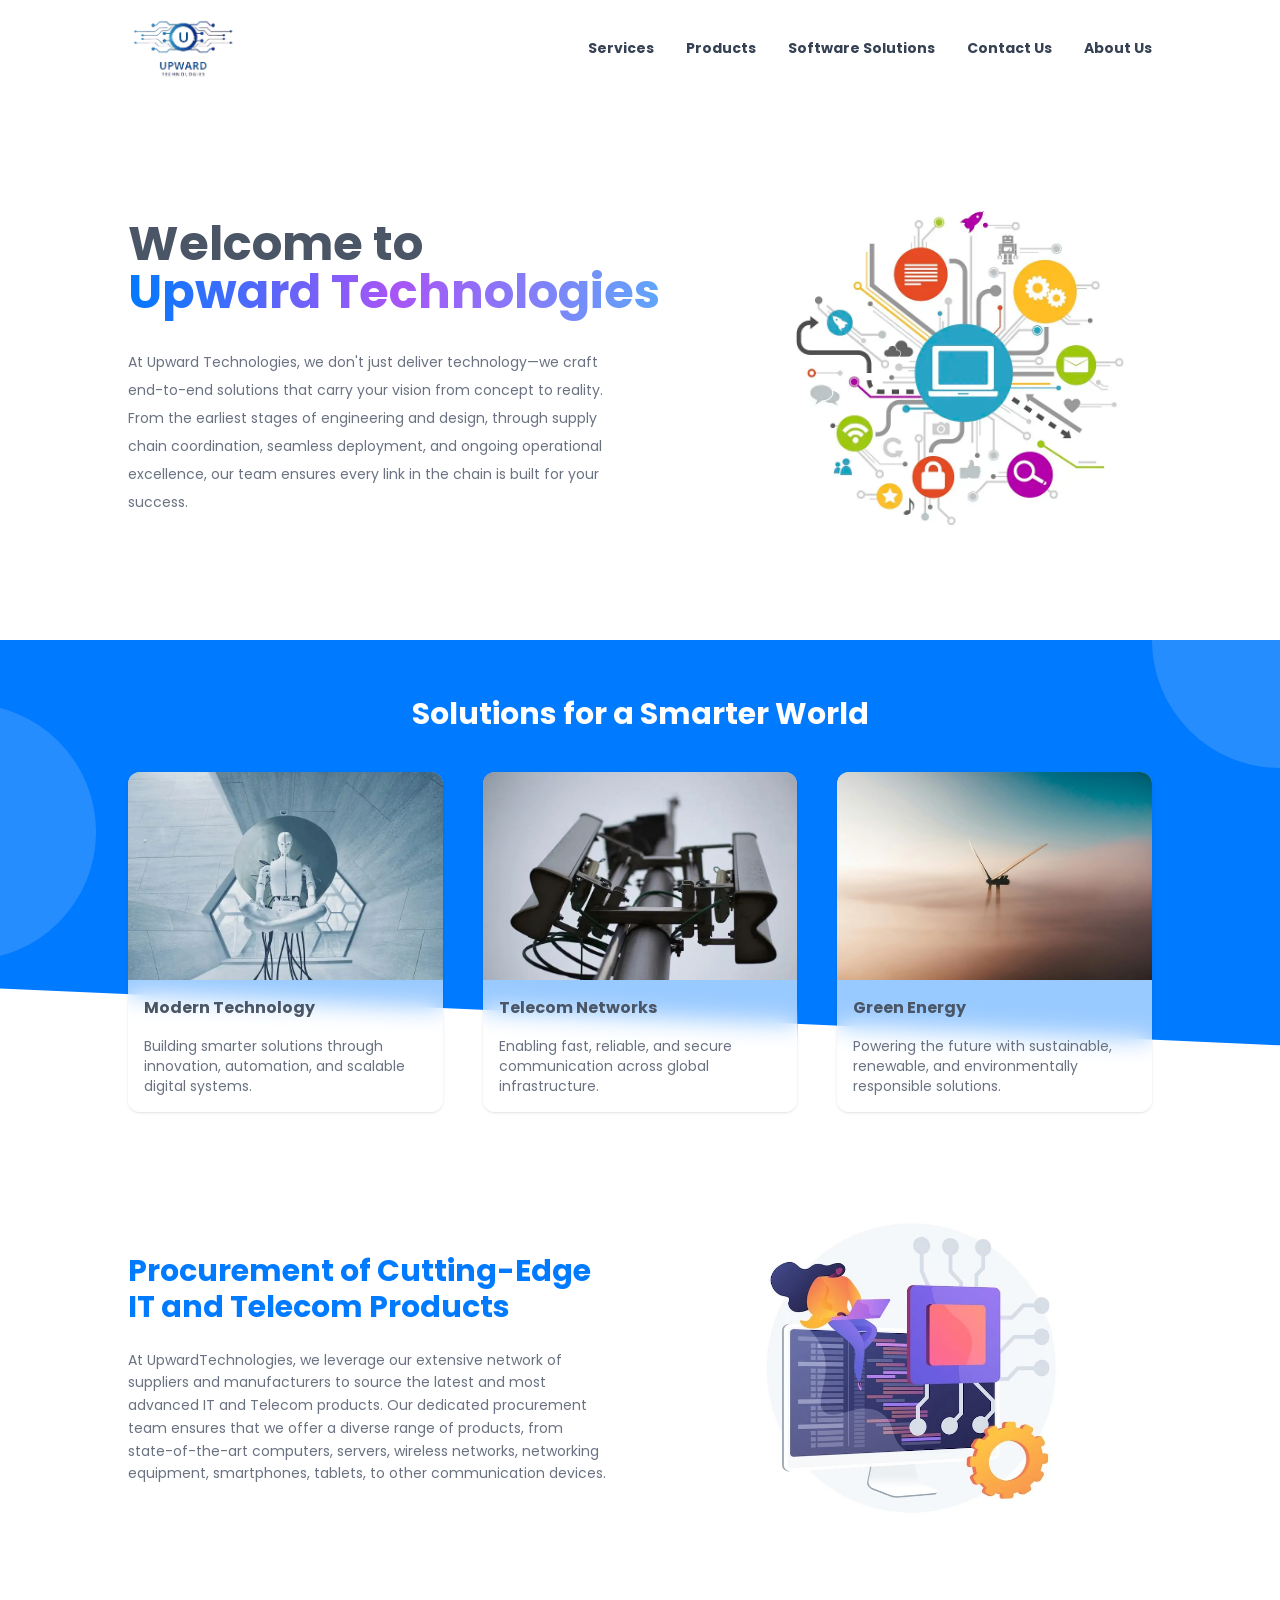
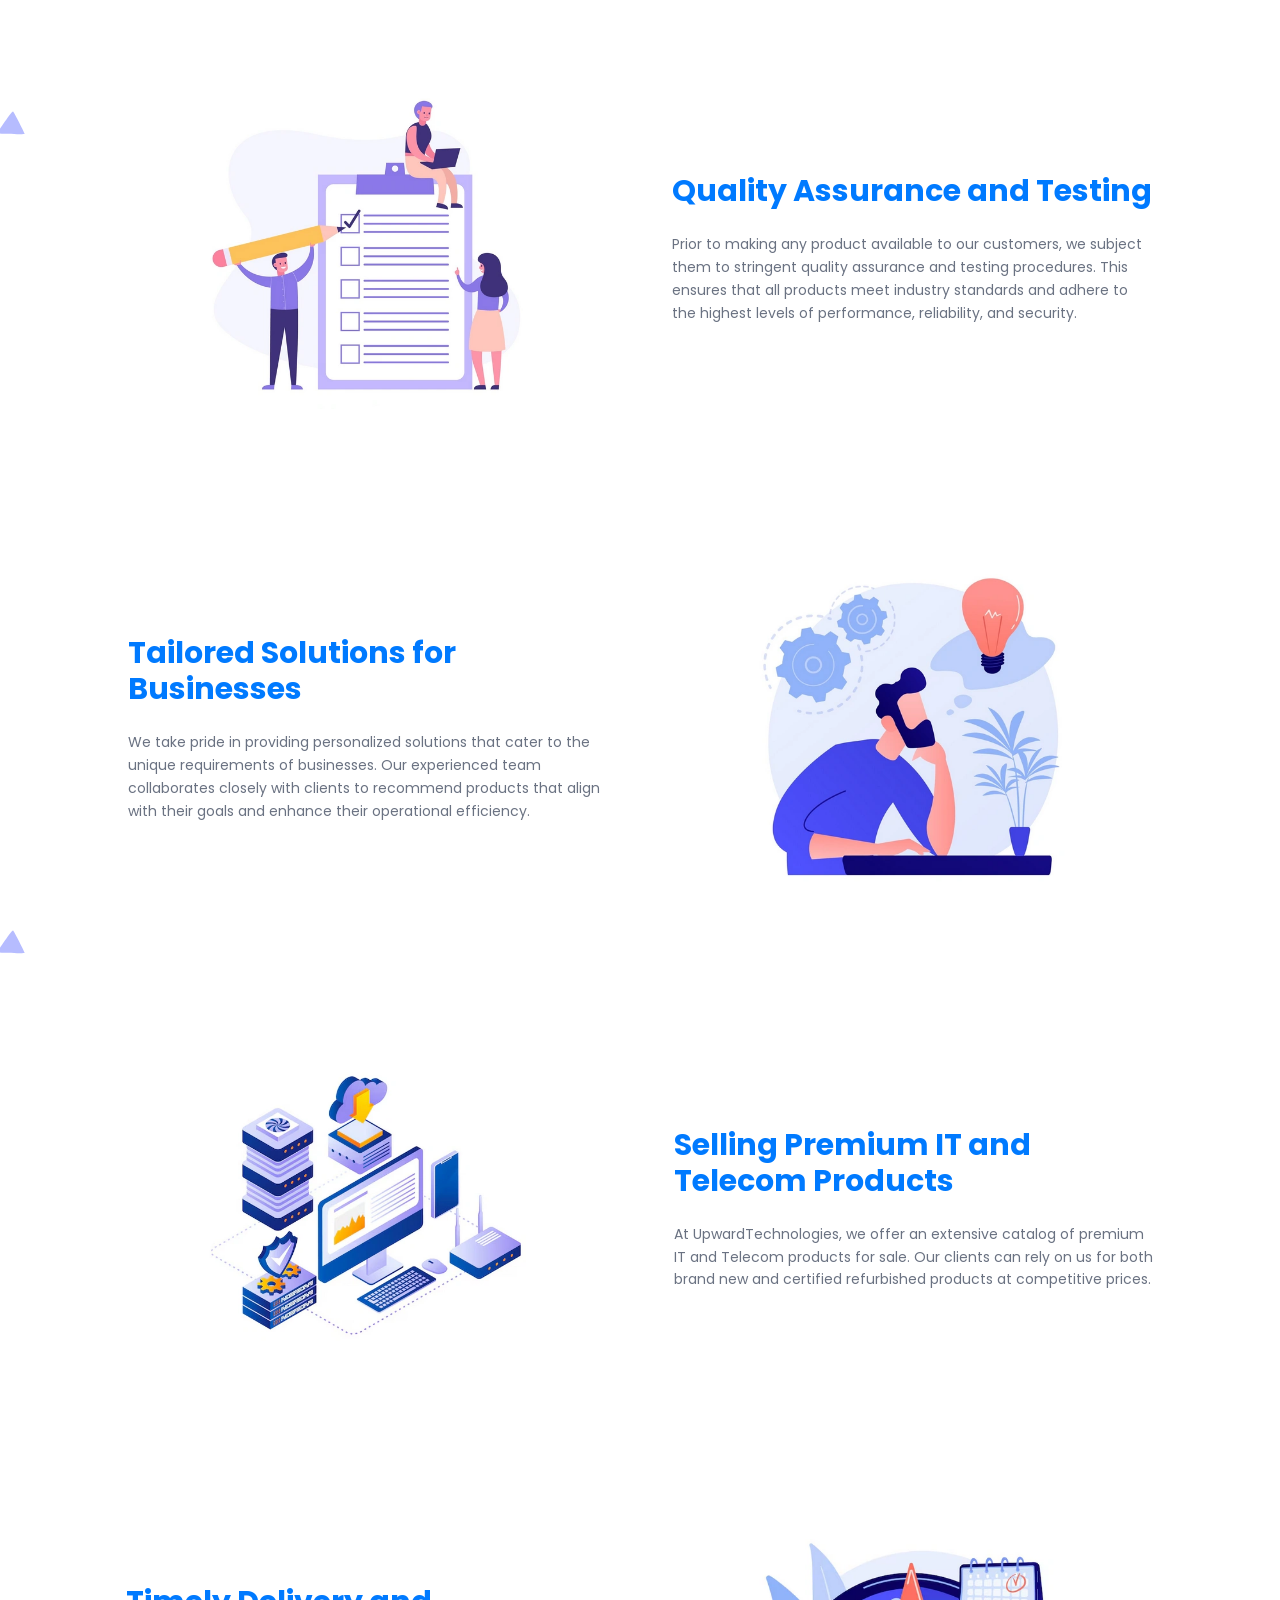
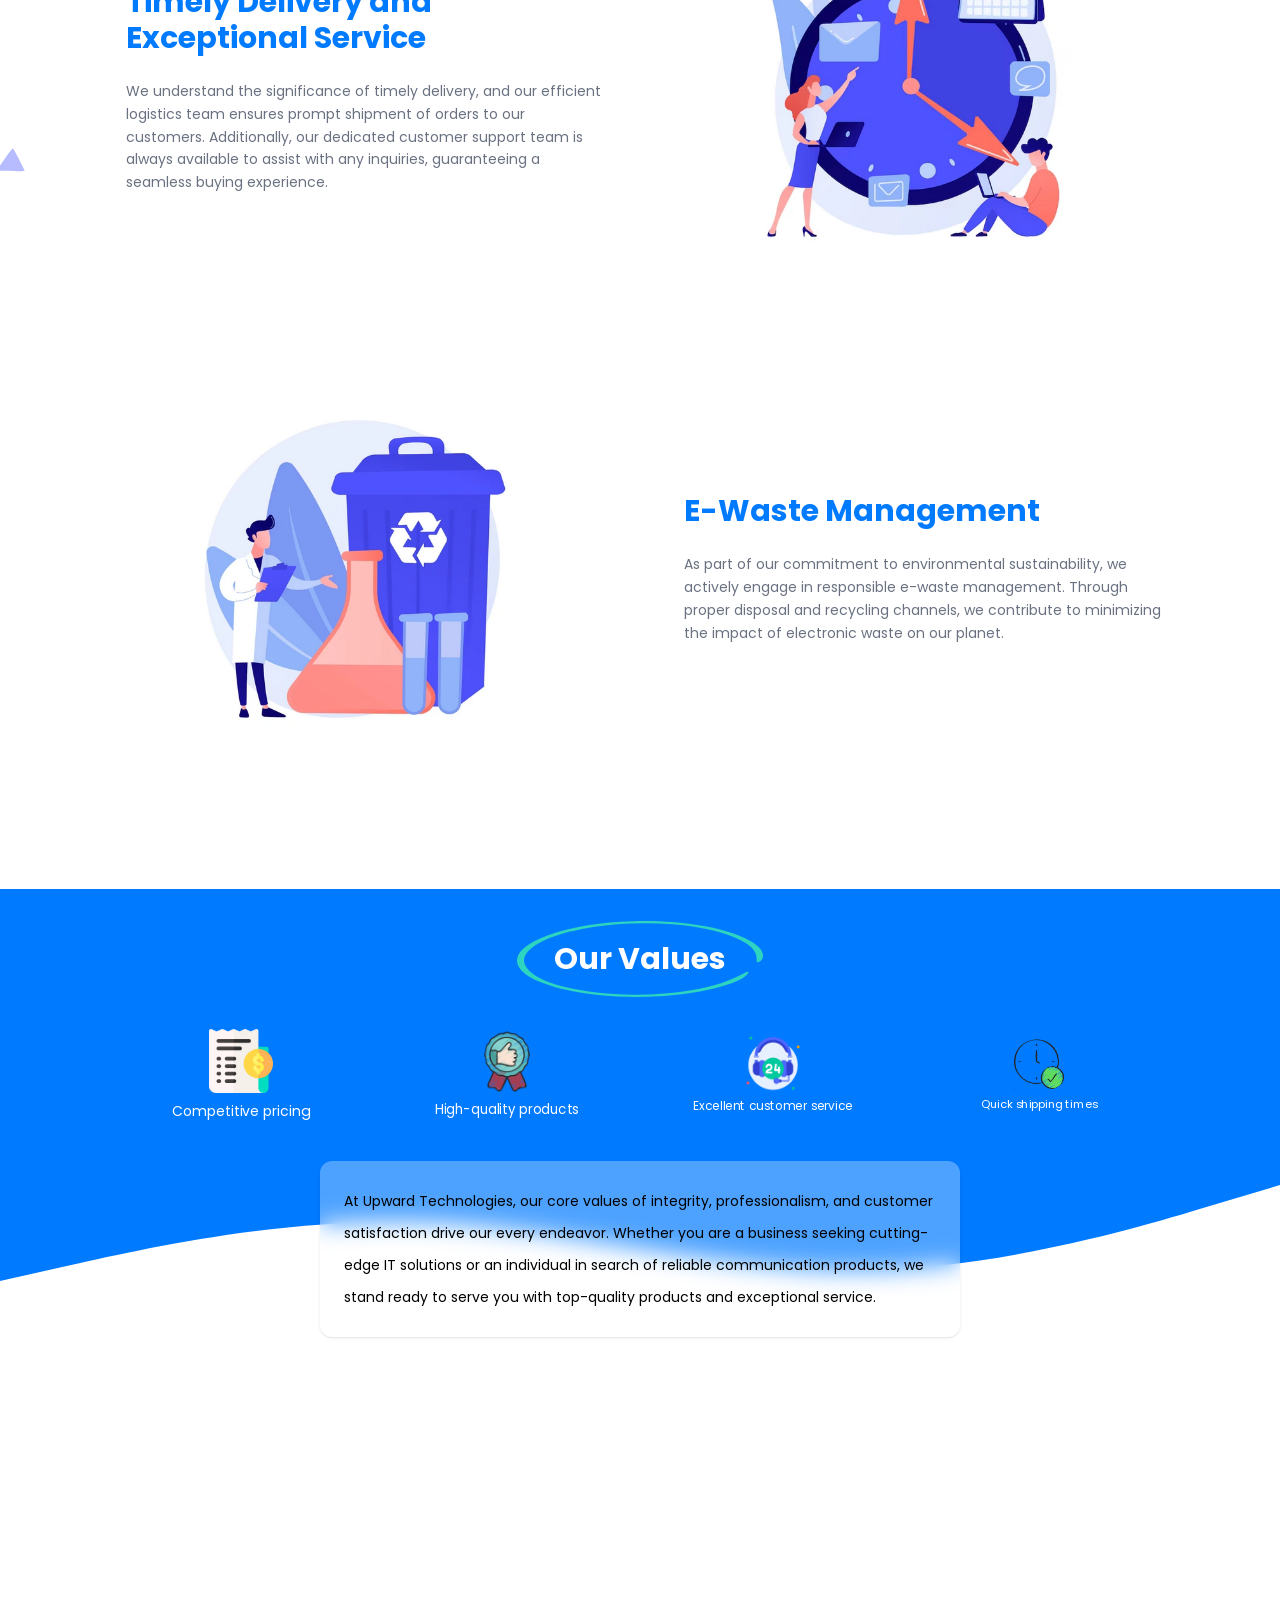
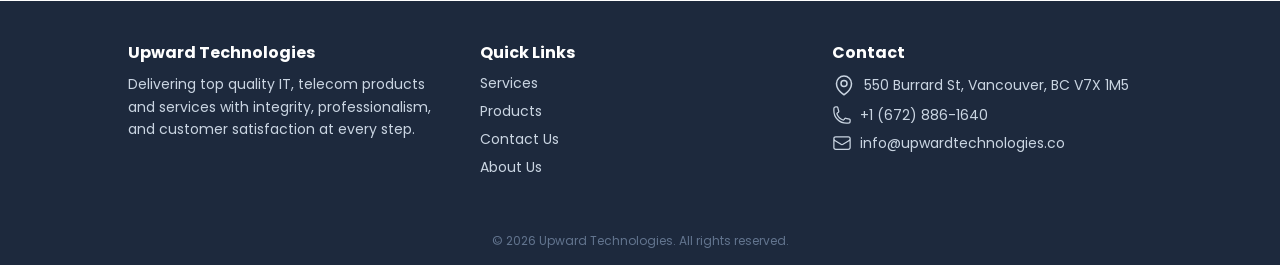
==== commit d2f42592: "up" ====
--- a/index.html
+++ b/index.html
@@ -1 +1 @@
-<!DOCTYPE html><!--CcGUzpSXPWqI_QXJJbgW9--><html lang="en"><head><meta charSet="utf-8"/><meta name="viewport" content="width=device-width, initial-scale=1"/><link rel="preload" href="/_next/static/media/Poppins_Bold-s.p.af020122.ttf" as="font" crossorigin="" type="font/ttf"/><link rel="preload" href="/_next/static/media/Poppins_Regular-s.p.59d7d3d1.ttf" as="font" crossorigin="" type="font/ttf"/><link rel="preload" as="image" href="/upward-tech.webp"/><link rel="stylesheet" href="/_next/static/chunks/802bc99b2b57db1f.css" data-precedence="next"/><link rel="preload" as="script" fetchPriority="low" href="/_next/static/chunks/f3a8bf824c7d1efc.js"/><script src="/_next/static/chunks/242188bb71c223d6.js" async=""></script><script src="/_next/static/chunks/652ad0aa26265c47.js" async=""></script><script src="/_next/static/chunks/023d923a37d494fc.js" async=""></script><script src="/_next/static/chunks/turbopack-e1c79f2859085edc.js" async=""></script><script src="/_next/static/chunks/79aa2940a5e7f6f2.js" async=""></script><script src="/_next/static/chunks/45437c67f37a6951.js" async=""></script><script src="/_next/static/chunks/b95775dc387e1cc4.js" async=""></script><script src="/_next/static/chunks/59a2147342e8b4a8.js" async=""></script><script src="/_next/static/chunks/ff1a16fafef87110.js" async=""></script><script src="/_next/static/chunks/247eb132b7f7b574.js" async=""></script><meta name="next-size-adjust" content=""/><title>Upward Technologies</title><meta name="description" content="Welcome to Upward Technologies"/><link rel="icon" href="/icon.png?icon.131d148f.png" sizes="117x117" type="image/png"/><script src="/_next/static/chunks/a6dad97d9634a72d.js" noModule=""></script></head><body class="poppins_5f9987d2-module__fzjLRa__className text-xs lg:text-sm text-gray-600"><div hidden=""><!--$--><!--/$--></div><div class="flex flex-col justify-between min-h-screen w-full"><header class="w-full"><div class="flex items-center justify-between h-24 px-4 xl:px-0 max-w-5xl mx-auto"><a class="flex-none w-28 h-28" href="/"><img alt="Upward Technologies" width="224" height="224" decoding="async" data-nimg="1" class="object-contain w-full h-full" style="color:transparent" src="/upward-tech.webp"/></a><nav class="hidden md:flex flex-none items-center gap-x-8"><a class="text-gray-700 hover:text-blue-600 font-semibold transition" href="/services/">Services</a><a class="text-gray-700 hover:text-blue-600 font-semibold transition" href="/products/">Products</a><a class="text-gray-700 hover:text-blue-600 font-semibold transition" href="/software-solutions/">Software Solutions</a><a class="text-gray-700 hover:text-blue-600 font-semibold transition" href="/contact-us/">Contact Us</a><a class="text-gray-700 hover:text-blue-600 font-semibold transition" href="/about-us/">About Us</a></nav><button type="button" class="md:hidden -m-2.5 inline-flex items-center justify-center rounded-md p-2.5 text-gray-700"><span class="sr-only">Open main menu</span><svg xmlns="http://www.w3.org/2000/svg" fill="none" viewBox="0 0 24 24" stroke-width="1.5" stroke="currentColor" class="w-6 h-6"><path stroke-linecap="round" stroke-linejoin="round" d="M3.75 6.75h16.5M3.75 12h16.5m-16.5 5.25h16.5"></path></svg></button></div></header><main><div><section class="my-10 md:my-20"><div class="flex flex-col md:flex-row items-center h-full gap-y-4 md:gap-y-0 px-4 xl:px-0 max-w-5xl mx-auto"><div class="flex flex-col items-start justify-center gap-y-8"><h1 class="text-2xl lg:text-5xl font-semibold undefined">Welcome to <br/><span class="gradient-text">Upward Technologies</span></h1><p class="md:w-3/4 leading-7 text-gray-500">At Upward Technologies, we don&#x27;t just deliver technology—we craft end-to-end solutions that carry your vision from concept to reality. From the earliest stages of engineering and design, through supply chain coordination, seamless deployment, and ongoing operational excellence, our team ensures every link in the chain is built for your success.</p></div><img alt="services" loading="lazy" width="850" height="850" decoding="async" data-nimg="1" class="object-contain w-80 lg:w-96" style="color:transparent" src="/home/tech.webp"/></div></section><section class="sm:my-20"><div class="relative sm:h-80 lg:h-80 bg-primary overflow-hidden sm:overflow-visible py-10 sm:py-0"><div class="sm:relative w-full h-full overflow-hidden"><div class="absolute -top-32 -right-32 w-64 h-64 bg-blue-200 rounded-full opacity-20"></div><div class="absolute bottom-0 -left-40 w-64 h-64 bg-blue-200 rounded-full opacity-20"></div></div><div class="relative sm:absolute sm:top-14 w-full"><h2 class="text-xl lg:text-3xl font-semibold text-white text-center mb-10">Solutions for a Smarter World</h2><div class="grid grid-cols-1 sm:grid-cols-3 px-4 xl:px-0 max-w-5xl mx-auto gap-8 sm:gap-2 lg:gap-10"><div class="bg-white sm:bg-white/60 sm:backdrop-blur-md rounded-xl overflow-hidden shadow group"><div class="overflow-hidden"><img alt="Modern Technology" loading="lazy" width="600" height="600" decoding="async" data-nimg="1" class="w-full h-48 sm:h-36 lg:h-52 object-cover transition-transform duration-500 ease-out group-hover:scale-125" style="color:transparent" src="/home/smarter-world/tech.webp"/></div><div class="p-4"><span class="text-base font-semibold">Modern Technology</span><p class="text-gray-500 mt-4">Building smarter solutions through innovation, automation, and scalable digital systems.</p></div></div><div class="bg-white sm:bg-white/60 sm:backdrop-blur-md rounded-xl overflow-hidden shadow group"><div class="overflow-hidden"><img alt="Telecom Networks" loading="lazy" width="600" height="600" decoding="async" data-nimg="1" class="w-full h-48 sm:h-36 lg:h-52 object-cover transition-transform duration-500 ease-out group-hover:scale-125" style="color:transparent" src="/home/smarter-world/telecom.webp"/></div><div class="p-4"><span class="text-base font-semibold">Telecom Networks</span><p class="text-gray-500 mt-4">Enabling fast, reliable, and secure communication across global infrastructure.</p></div></div><div class="bg-white sm:bg-white/60 sm:backdrop-blur-md rounded-xl overflow-hidden shadow group"><div class="overflow-hidden"><img alt="Green Energy" loading="lazy" width="600" height="600" decoding="async" data-nimg="1" class="w-full h-48 sm:h-36 lg:h-52 object-cover transition-transform duration-500 ease-out group-hover:scale-125" style="color:transparent" src="/home/smarter-world/energy.webp"/></div><div class="p-4"><span class="text-base font-semibold">Green Energy</span><p class="text-gray-500 mt-4">Powering the future with sustainable, renewable, and environmentally responsible solutions.</p></div></div></div></div></div><svg preserveAspectRatio="none" viewBox="0 0 1440 100" class="w-full"><path fill="#007aff" fill-opacity="1" d="M0,32L1440,96L1440,0L0,0Z"></path></svg></section><section class="my-40 bg-center bg-repeat" style="background-image:url(&#x27;/confetti-doodles.svg&#x27;)"><div class="px-4 xl:px-0 max-w-5xl mx-auto space-y-20 lg:space-y-40 bg-white overflow-hidden xl:overflow-visible"><div><div class="grid grid-cols-1 items-center gap-4 lg:gap-16 md:grid-cols-2"><div class="md:order-1" style="opacity:0;transform:translateX(-80px)"><div class="max-w-xl"><h2 class="text-xl lg:text-3xl font-semibold text-primary">Procurement of Cutting-Edge IT and Telecom Products</h2><p class="mt-6 leading-relaxed text-gray-500">At UpwardTechnologies, we leverage our extensive network of suppliers and manufacturers to source the latest and most advanced IT and Telecom products. Our dedicated procurement team ensures that we offer a diverse range of products, from state-of-the-art computers, servers, wireless networks, networking equipment, smartphones, tablets, to other communication devices.</p></div></div><div class="md:order-2" style="opacity:0;transform:translateX(80px)"><img alt="Procurement of Cutting-Edge IT and Telecom Products" loading="lazy" width="720" height="480" decoding="async" data-nimg="1" class="w-72 lg:w-80 object-cover mx-auto" style="color:transparent" src="/home/features/database.webp"/></div></div></div><div><div class="grid grid-cols-1 items-center gap-4 lg:gap-16 md:grid-cols-2"><div class="md:order-2" style="opacity:0;transform:translateX(80px)"><div class="max-w-xl"><h2 class="text-xl lg:text-3xl font-semibold text-primary">Quality Assurance and Testing</h2><p class="mt-6 leading-relaxed text-gray-500">Prior to making any product available to our customers, we subject them to stringent quality assurance and testing procedures. This ensures that all products meet industry standards and adhere to the highest levels of performance, reliability, and security.</p></div></div><div class="md:order-1" style="opacity:0;transform:translateX(-80px)"><img alt="Quality Assurance and Testing" loading="lazy" width="720" height="480" decoding="async" data-nimg="1" class="w-72 lg:w-80 object-cover mx-auto" style="color:transparent" src="/home/features/test.webp"/></div></div></div><div><div class="grid grid-cols-1 items-center gap-4 lg:gap-16 md:grid-cols-2"><div class="md:order-1" style="opacity:0;transform:translateX(-80px)"><div class="max-w-xl"><h2 class="text-xl lg:text-3xl font-semibold text-primary">Tailored Solutions for Businesses</h2><p class="mt-6 leading-relaxed text-gray-500">We take pride in providing personalized solutions that cater to the unique requirements of businesses. Our experienced team collaborates closely with clients to recommend products that align with their goals and enhance their operational efficiency.</p></div></div><div class="md:order-2" style="opacity:0;transform:translateX(80px)"><img alt="Tailored Solutions for Businesses" loading="lazy" width="720" height="480" decoding="async" data-nimg="1" class="w-72 lg:w-80 object-cover mx-auto" style="color:transparent" src="/home/features/solution.webp"/></div></div></div><div><div class="grid grid-cols-1 items-center gap-4 lg:gap-16 md:grid-cols-2"><div class="md:order-2" style="opacity:0;transform:translateX(80px)"><div class="max-w-xl"><h2 class="text-xl lg:text-3xl font-semibold text-primary">Selling Premium IT and Telecom Products</h2><p class="mt-6 leading-relaxed text-gray-500">At UpwardTechnologies, we offer an extensive catalog of premium IT and Telecom products for sale. Our clients can rely on us for both brand new and certified refurbished products at competitive prices.</p></div></div><div class="md:order-1" style="opacity:0;transform:translateX(-80px)"><img alt="Selling Premium IT and Telecom Products" loading="lazy" width="720" height="480" decoding="async" data-nimg="1" class="w-72 lg:w-80 object-cover mx-auto" style="color:transparent" src="/home/features/telecom.webp"/></div></div></div><div><div class="grid grid-cols-1 items-center gap-4 lg:gap-16 md:grid-cols-2"><div class="md:order-1" style="opacity:0;transform:translateX(-80px)"><div class="max-w-xl"><h2 class="text-xl lg:text-3xl font-semibold text-primary">Timely Delivery and Exceptional Service</h2><p class="mt-6 leading-relaxed text-gray-500">We understand the significance of timely delivery, and our efficient logistics team ensures prompt shipment of orders to our customers. Additionally, our dedicated customer support team is always available to assist with any inquiries, guaranteeing a seamless buying experience.</p></div></div><div class="md:order-2" style="opacity:0;transform:translateX(80px)"><img alt="Timely Delivery and Exceptional Service" loading="lazy" width="720" height="480" decoding="async" data-nimg="1" class="w-72 lg:w-80 object-cover mx-auto" style="color:transparent" src="/home/features/deadline.webp"/></div></div></div><div><div class="grid grid-cols-1 items-center gap-4 lg:gap-16 md:grid-cols-2"><div class="md:order-2" style="opacity:0;transform:translateX(80px)"><div class="max-w-xl"><h2 class="text-xl lg:text-3xl font-semibold text-primary">E-Waste Management</h2><p class="mt-6 leading-relaxed text-gray-500">As part of our commitment to environmental sustainability, we actively engage in responsible e-waste management. Through proper disposal and recycling channels, we contribute to minimizing the impact of electronic waste on our planet.</p></div></div><div class="md:order-1" style="opacity:0;transform:translateX(-80px)"><img alt="E-Waste Management" loading="lazy" width="720" height="480" decoding="async" data-nimg="1" class="w-72 lg:w-80 object-cover mx-auto" style="color:transparent" src="/home/features/recycle.webp"/></div></div></div></div></section><section class="my-20 lg:my-40"><div class="relative items-center bg-primary pt-8"><div class="relative w-[246px] h-[76px] mx-auto"><svg width="246" height="76" class="block" viewBox="0 0 246 76" fill="none" xmlns="http://www.w3.org/2000/svg"><path d="M55.224 10.087c-13.986 3.38-25.552 7.614-33.97 12.438-4.171 2.412-7.508 4.953-9.953 7.58-2.395 2.628-3.807 5.332-4.21 8.058-.266 1.99.075 3.985 1.02 5.955.922 1.973 2.37 3.919 4.327 5.819 7.028 6.749 20.696 12.657 39.108 16.904 18.475 4.28 40.791 6.693 63.89 6.91 20.527.186 40.83-1.353 58.737-4.452 11.396-1.964 21.73-4.463 30.631-7.407 8.905-2.941 16.508-6.232 22.611-9.788 3.663-2.222 4.978-1.73 3.59.491-1.13 1.509-2.83 2.971-5.067 4.357-3.235 1.976-7.254 3.82-11.962 5.49-4.686 1.628-9.745 3.15-15.139 4.553a273.749 273.749 0 0 1-17.309 3.752 339.58 339.58 0 0 1-19.111 2.822c-3.367.35-6.676.738-10.087 1.025-3.412.286-6.868.546-10.339.75-13.955.815-28.266.87-42.283.165-13.996-.735-27.452-2.236-39.729-4.435-14.867-2.672-27.78-6.263-37.927-10.548-10.21-4.343-17.115-9.34-20.204-14.618C.15 43.028-.38 40.095.268 37.176c.295-1.462.868-2.917 1.713-4.357.883-1.432 2.027-2.847 3.427-4.239 2.819-2.783 6.622-5.463 11.342-7.99 4.626-2.528 10.101-4.9 16.335-7.074C48.423 8.116 68.15 4.072 90.24 1.802A371.99 371.99 0 0 1 115.924.135c54.806-1.437 105.87 8.691 124.34 24.662 1.911 1.728 3.392 3.498 4.431 5.295 1.352 2.388 1.655 4.82.901 7.234-.223 1.092-1.189 2.158-2.836 3.127-.493.309-1.076.603-1.742.88-.916.272-1.27-.27-1.344-1.462-.074-1.193 0-3.05-.429-5.409-.722-3.525-3.213-6.994-7.384-10.284-4.32-3.334-10.299-6.44-17.723-9.206-7.488-2.813-16.364-5.247-26.304-7.211-9.952-1.996-20.87-3.493-32.344-4.434-17.147-1.405-35.144-1.505-52.444-.292-8.673.62-17.094 1.537-25.108 2.732-7.997 1.207-15.556 2.672-22.552 4.37l-.162-.05Z" fill="#2DD4BF" fill-rule="nonzero"></path></svg><h2 class="absolute inset-0 flex items-center justify-center text-3xl font-semibold text-white pointer-events-none">Our Values</h2></div><div class="grid grid-cols-2 md:grid-cols-4 gap-y-4 md:gap-10 text-white mt-8 px-4 xl:px-0 max-w-5xl mx-auto"><div class="flex flex-col items-center space-y-2" style="opacity:0;transform:scale(0.8)"><img alt="pricing" loading="lazy" width="400" height="400" decoding="async" data-nimg="1" class="w-16 h-16" style="color:transparent" src="/home/our-values/price.webp"/><span>Competitive pricing</span></div><div class="flex flex-col items-center space-y-2" style="opacity:0;transform:scale(0.8)"><img alt="High-quality" loading="lazy" width="400" height="400" decoding="async" data-nimg="1" class="w-16 h-16" style="color:transparent" src="/home/our-values/quality.webp"/><span>High-quality products</span></div><div class="flex flex-col items-center space-y-2" style="opacity:0;transform:scale(0.8)"><img alt="customer service" loading="lazy" width="400" height="400" decoding="async" data-nimg="1" class="w-16 h-16" style="color:transparent" src="/home/our-values/service.webp"/><span>Excellent customer service</span></div><div class="flex flex-col items-center space-y-2" style="opacity:0;transform:scale(0.8)"><img alt="Quick shipping" loading="lazy" width="400" height="400" decoding="async" data-nimg="1" class="w-16 h-16" style="color:transparent" src="/home/our-values/ontime.webp"/><span>Quick shipping times</span></div></div><div class="flex justify-center"><div class="absolute top-[24rem] md:top-68 bg-white/30 backdrop-blur-md rounded-xl shadow w-[90%] lg:w-1/2 mx-auto"><p class="leading-8 p-6 text-black">At Upward Technologies, our core values of integrity, professionalism, and customer satisfaction drive our every endeavor. Whether you are a business seeking cutting-edge IT solutions or an individual in search of reliable communication products, we stand ready to serve you with top-quality products and exceptional service.</p></div></div></div><svg preserveAspectRatio="none" viewBox="0 0 1440 160" class="w-full h-40"><path fill="#007aff" fill-opacity="1" d="M0,160L80,144C160,128,320,96,480,101.3C640,107,800,149,960,149.3C1120,149,1280,107,1360,85.3L1440,64L1440,0L1360,0C1280,0,1120,0,960,0C800,0,640,0,480,0C320,0,160,0,80,0L0,0Z"></path></svg></section></div><!--$--><!--/$--></main><footer class="bg-slate-800 text-slate-300 mt-40"><div class="py-10 grid grid-cols-1 md:grid-cols-3 gap-8 px-4 xl:px-0 max-w-5xl mx-auto"><div><h4 class="text-white font-semibold mb-2 text-base">Upward Technologies</h4><p class="text-sm leading-relaxed">Delivering top quality IT, telecom products and services with integrity, professionalism, and customer satisfaction at every step.</p></div><div class="flex flex-col space-y-2"><h4 class="text-white font-semibold text-base">Quick Links</h4><a class="hover:text-white text-sm" href="/services/">Services</a><a class="hover:text-white text-sm" href="/products/">Products</a><a class="hover:text-white text-sm" href="/contact-us/">Contact Us</a><a class="hover:text-white text-sm" href="/about-us/">About Us</a></div><div class="text-sm space-y-2"><h4 class="text-white font-semibold text-base">Contact</h4><p class="flex items-center gap-x-2"><svg xmlns="http://www.w3.org/2000/svg" fill="none" viewBox="0 0 24 24" stroke-width="1.5" stroke="currentColor" class="size-6"><path stroke-linecap="round" stroke-linejoin="round" d="M15 10.5a3 3 0 1 1-6 0 3 3 0 0 1 6 0Z"></path><path stroke-linecap="round" stroke-linejoin="round" d="M19.5 10.5c0 7.142-7.5 11.25-7.5 11.25S4.5 17.642 4.5 10.5a7.5 7.5 0 1 1 15 0Z"></path></svg><span>550 Burrard St, Vancouver, BC V7X 1M5</span></p><p class="flex items-center gap-x-2"><svg xmlns="http://www.w3.org/2000/svg" fill="none" viewBox="0 0 24 24" stroke-width="1.5" stroke="currentColor" class="size-5"><path stroke-linecap="round" stroke-linejoin="round" d="M2.25 6.75c0 8.284 6.716 15 15 15h2.25a2.25 2.25 0 0 0 2.25-2.25v-1.372c0-.516-.351-.966-.852-1.091l-4.423-1.106c-.44-.11-.902.055-1.173.417l-.97 1.293c-.282.376-.769.542-1.21.38a12.035 12.035 0 0 1-7.143-7.143c-.162-.441.004-.928.38-1.21l1.293-.97c.363-.271.527-.734.417-1.173L6.963 3.102a1.125 1.125 0 0 0-1.091-.852H4.5A2.25 2.25 0 0 0 2.25 4.5v2.25Z"></path></svg><a href="tel:+16728861640" class="hover:text-white transition">+1 (672) 886-1640</a></p><p class="flex items-center gap-x-2"><svg xmlns="http://www.w3.org/2000/svg" fill="none" viewBox="0 0 24 24" stroke-width="1.5" stroke="currentColor" class="size-5"><path stroke-linecap="round" stroke-linejoin="round" d="M21.75 6.75v10.5a2.25 2.25 0 0 1-2.25 2.25h-15a2.25 2.25 0 0 1-2.25-2.25V6.75m19.5 0A2.25 2.25 0 0 0 19.5 4.5h-15a2.25 2.25 0 0 0-2.25 2.25m19.5 0v.243a2.25 2.25 0 0 1-1.07 1.916l-7.5 4.615a2.25 2.25 0 0 1-2.36 0L3.32 8.91a2.25 2.25 0 0 1-1.07-1.916V6.75"></path></svg><a href="mailto:info@upwardtechnologies.co" class="hover:text-white transition">info@upwardtechnologies.co</a></p></div></div><span class="bg-gradient-to-r from-slate-700 via-slate-300 to-slate-700 block h-[0.6px]"></span><div class="text-center py-4 text-xs text-slate-500">© <!-- -->2026<!-- --> Upward Technologies. All rights reserved.</div></footer></div><script src="/_next/static/chunks/f3a8bf824c7d1efc.js" id="_R_" async=""></script><script>(self.__next_f=self.__next_f||[]).push([0])</script><script>self.__next_f.push([1,"1:\"$Sreact.fragment\"\n2:I[22016,[\"/_next/static/chunks/79aa2940a5e7f6f2.js\",\"/_next/static/chunks/45437c67f37a6951.js\"],\"\"]\n3:I[85437,[\"/_next/static/chunks/79aa2940a5e7f6f2.js\",\"/_next/static/chunks/45437c67f37a6951.js\",\"/_next/static/chunks/b95775dc387e1cc4.js\",\"/_next/static/chunks/59a2147342e8b4a8.js\"],\"Image\"]\n4:I[7302,[\"/_next/static/chunks/79aa2940a5e7f6f2.js\",\"/_next/static/chunks/45437c67f37a6951.js\"],\"default\"]\n5:I[5246,[\"/_next/static/chunks/79aa2940a5e7f6f2.js\",\"/_next/static/chunks/45437c67f37a6951.js\"],\"default\"]\n6:I[39756,[\"/_next/static/chunks/ff1a16fafef87110.js\",\"/_next/static/chunks/247eb132b7f7b574.js\"],\"default\"]\n7:I[37457,[\"/_next/static/chunks/ff1a16fafef87110.js\",\"/_next/static/chunks/247eb132b7f7b574.js\"],\"default\"]\nf:I[68027,[],\"default\"]\n:HL[\"/_next/static/chunks/802bc99b2b57db1f.css\",\"style\"]\n:HL[\"/_next/static/media/Poppins_Bold-s.p.af020122.ttf\",\"font\",{\"crossOrigin\":\"\",\"type\":\"font/ttf\"}]\n:HL[\"/_next/static/media/Poppins_Regular-s.p.59d7d3d1.ttf\",\"font\",{\"crossOrigin\":\"\",\"type\":\"font/ttf\"}]\n"])</script><script>self.__next_f.push([1,"0:{\"P\":null,\"b\":\"CcGUzpSXPWqI_QXJJbgW9\",\"c\":[\"\",\"\"],\"q\":\"\",\"i\":false,\"f\":[[[\"\",{\"children\":[\"__PAGE__\",{}]},\"$undefined\",\"$undefined\",true],[[\"$\",\"$1\",\"c\",{\"children\":[[[\"$\",\"link\",\"0\",{\"rel\":\"stylesheet\",\"href\":\"/_next/static/chunks/802bc99b2b57db1f.css\",\"precedence\":\"next\",\"crossOrigin\":\"$undefined\",\"nonce\":\"$undefined\"}],[\"$\",\"script\",\"script-0\",{\"src\":\"/_next/static/chunks/79aa2940a5e7f6f2.js\",\"async\":true,\"nonce\":\"$undefined\"}],[\"$\",\"script\",\"script-1\",{\"src\":\"/_next/static/chunks/45437c67f37a6951.js\",\"async\":true,\"nonce\":\"$undefined\"}]],[\"$\",\"html\",null,{\"lang\":\"en\",\"children\":[\"$\",\"body\",null,{\"className\":\"poppins_5f9987d2-module__fzjLRa__className text-xs lg:text-sm text-gray-600\",\"children\":[\"$\",\"div\",null,{\"className\":\"flex flex-col justify-between min-h-screen w-full\",\"children\":[[\"$\",\"header\",null,{\"className\":\"w-full\",\"children\":[\"$\",\"div\",null,{\"className\":\"flex items-center justify-between h-24 px-4 xl:px-0 max-w-5xl mx-auto\",\"children\":[[\"$\",\"$L2\",null,{\"href\":\"/\",\"className\":\"flex-none w-28 h-28\",\"children\":[\"$\",\"$L3\",null,{\"src\":\"/upward-tech.webp\",\"alt\":\"Upward Technologies\",\"width\":224,\"height\":224,\"sizes\":\"112px\",\"priority\":true,\"className\":\"object-contain w-full h-full\"}]}],[\"$\",\"$L4\",null,{\"routes\":[{\"name\":\"Services\",\"href\":\"/services/\"},{\"name\":\"Products\",\"href\":\"/products/\"},{\"name\":\"Software Solutions\",\"href\":\"/software-solutions/\"},{\"name\":\"Contact Us\",\"href\":\"/contact-us/\"},{\"name\":\"About Us\",\"href\":\"/about-us/\"}]}],[\"$\",\"$L5\",null,{\"routes\":\"$0:f:0:1:0:props:children:1:props:children:props:children:props:children:0:props:children:props:children:1:props:routes\"}]]}]}],[\"$\",\"main\",null,{\"children\":[\"$\",\"$L6\",null,{\"parallelRouterKey\":\"children\",\"error\":\"$undefined\",\"errorStyles\":\"$undefined\",\"errorScripts\":\"$undefined\",\"template\":[\"$\",\"$L7\",null,{}],\"templateStyles\":\"$undefined\",\"templateScripts\":\"$undefined\",\"notFound\":[[[\"$\",\"title\",null,{\"children\":\"404: This page could not be found.\"}],[\"$\",\"div\",null,{\"style\":{\"fontFamily\":\"system-ui,\\\"Segoe UI\\\",Roboto,Helvetica,Arial,sans-serif,\\\"Apple Color Emoji\\\",\\\"Segoe UI Emoji\\\"\",\"height\":\"100vh\",\"textAlign\":\"center\",\"display\":\"flex\",\"flexDirection\":\"column\",\"alignItems\":\"center\",\"justifyContent\":\"center\"},\"children\":[\"$\",\"div\",null,{\"children\":[[\"$\",\"style\",null,{\"dangerouslySetInnerHTML\":{\"__html\":\"body{color:#000;background:#fff;margin:0}.next-error-h1{border-right:1px solid rgba(0,0,0,.3)}@media (prefers-color-scheme:dark){body{color:#fff;background:#000}.next-error-h1{border-right:1px solid rgba(255,255,255,.3)}}\"}}],[\"$\",\"h1\",null,{\"className\":\"next-error-h1\",\"style\":{\"display\":\"inline-block\",\"margin\":\"0 20px 0 0\",\"padding\":\"0 23px 0 0\",\"fontSize\":24,\"fontWeight\":500,\"verticalAlign\":\"top\",\"lineHeight\":\"49px\"},\"children\":404}],[\"$\",\"div\",null,{\"style\":{\"display\":\"inline-block\"},\"children\":[\"$\",\"h2\",null,{\"style\":{\"fontSize\":14,\"fontWeight\":400,\"lineHeight\":\"49px\",\"margin\":0},\"children\":\"This page could not be found.\"}]}]]}]}]],[]],\"forbidden\":\"$undefined\",\"unauthorized\":\"$undefined\"}]}],[\"$\",\"footer\",null,{\"className\":\"bg-slate-800 text-slate-300 mt-40\",\"children\":[[\"$\",\"div\",null,{\"className\":\"py-10 grid grid-cols-1 md:grid-cols-3 gap-8 px-4 xl:px-0 max-w-5xl mx-auto\",\"children\":[[\"$\",\"div\",null,{\"children\":[[\"$\",\"h4\",null,{\"className\":\"text-white font-semibold mb-2 text-base\",\"children\":\"Upward Technologies\"}],[\"$\",\"p\",null,{\"className\":\"text-sm leading-relaxed\",\"children\":\"Delivering top quality IT, telecom products and services with integrity, professionalism, and customer satisfaction at every step.\"}]]}],[\"$\",\"div\",null,{\"className\":\"flex flex-col space-y-2\",\"children\":[[\"$\",\"h4\",null,{\"className\":\"text-white font-semibold text-base\",\"children\":\"Quick Links\"}],[\"$\",\"$L2\",null,{\"href\":\"/services\",\"className\":\"hover:text-white text-sm\",\"children\":\"Services\"}],[\"$\",\"$L2\",null,{\"href\":\"/products\",\"className\":\"hover:text-white text-sm\",\"children\":\"Products\"}],[\"$\",\"$L2\",null,{\"href\":\"/contact-us\",\"className\":\"hover:text-white text-sm\",\"children\":\"Contact Us\"}],[\"$\",\"$L2\",null,{\"href\":\"/about-us\",\"className\":\"hover:text-white text-sm\",\"children\":\"About Us\"}]]}],[\"$\",\"div\",null,{\"className\":\"text-sm space-y-2\",\"children\":[[\"$\",\"h4\",null,{\"className\":\"text-white font-semibold text-base\",\"children\":\"Contact\"}],[\"$\",\"p\",null,{\"className\":\"flex items-center gap-x-2\",\"children\":[[\"$\",\"svg\",null,{\"xmlns\":\"http://www.w3.org/2000/svg\",\"fill\":\"none\",\"viewBox\":\"0 0 24 24\",\"strokeWidth\":1.5,\"stroke\":\"currentColor\",\"className\":\"size-6\",\"children\":[[\"$\",\"path\",null,{\"strokeLinecap\":\"round\",\"strokeLinejoin\":\"round\",\"d\":\"M15 10.5a3 3 0 1 1-6 0 3 3 0 0 1 6 0Z\"}],[\"$\",\"path\",null,{\"strokeLinecap\":\"round\",\"strokeLinejoin\":\"round\",\"d\":\"M19.5 10.5c0 7.142-7.5 11.25-7.5 11.25S4.5 17.642 4.5 10.5a7.5 7.5 0 1 1 15 0Z\"}]]}],\"$L8\"]}],\"$L9\",\"$La\"]}]]}],\"$Lb\",\"$Lc\"]}]]}]}]}]]}],{\"children\":[\"$Ld\",{},null,false,false]},null,false,false],\"$Le\",false]],\"m\":\"$undefined\",\"G\":[\"$f\",[]],\"S\":true}\n"])</script><script>self.__next_f.push([1,"16:I[97367,[\"/_next/static/chunks/ff1a16fafef87110.js\",\"/_next/static/chunks/247eb132b7f7b574.js\"],\"ViewportBoundary\"]\n18:I[97367,[\"/_next/static/chunks/ff1a16fafef87110.js\",\"/_next/static/chunks/247eb132b7f7b574.js\"],\"MetadataBoundary\"]\n19:\"$Sreact.suspense\"\n8:[\"$\",\"span\",null,{\"children\":\"550 Burrard St, Vancouver, BC V7X 1M5\"}]\n9:[\"$\",\"p\",null,{\"className\":\"flex items-center gap-x-2\",\"children\":[[\"$\",\"svg\",null,{\"xmlns\":\"http://www.w3.org/2000/svg\",\"fill\":\"none\",\"viewBox\":\"0 0 24 24\",\"strokeWidth\":1.5,\"stroke\":\"currentColor\",\"className\":\"size-5\",\"children\":[\"$\",\"path\",null,{\"strokeLinecap\":\"round\",\"strokeLinejoin\":\"round\",\"d\":\"M2.25 6.75c0 8.284 6.716 15 15 15h2.25a2.25 2.25 0 0 0 2.25-2.25v-1.372c0-.516-.351-.966-.852-1.091l-4.423-1.106c-.44-.11-.902.055-1.173.417l-.97 1.293c-.282.376-.769.542-1.21.38a12.035 12.035 0 0 1-7.143-7.143c-.162-.441.004-.928.38-1.21l1.293-.97c.363-.271.527-.734.417-1.173L6.963 3.102a1.125 1.125 0 0 0-1.091-.852H4.5A2.25 2.25 0 0 0 2.25 4.5v2.25Z\"}]}],[\"$\",\"a\",null,{\"href\":\"tel:+16728861640\",\"className\":\"hover:text-white transition\",\"children\":\"+1 (672) 886-1640\"}]]}]\na:[\"$\",\"p\",null,{\"className\":\"flex items-center gap-x-2\",\"children\":[[\"$\",\"svg\",null,{\"xmlns\":\"http://www.w3.org/2000/svg\",\"fill\":\"none\",\"viewBox\":\"0 0 24 24\",\"strokeWidth\":1.5,\"stroke\":\"currentColor\",\"className\":\"size-5\",\"children\":[\"$\",\"path\",null,{\"strokeLinecap\":\"round\",\"strokeLinejoin\":\"round\",\"d\":\"M21.75 6.75v10.5a2.25 2.25 0 0 1-2.25 2.25h-15a2.25 2.25 0 0 1-2.25-2.25V6.75m19.5 0A2.25 2.25 0 0 0 19.5 4.5h-15a2.25 2.25 0 0 0-2.25 2.25m19.5 0v.243a2.25 2.25 0 0 1-1.07 1.916l-7.5 4.615a2.25 2.25 0 0 1-2.36 0L3.32 8.91a2.25 2.25 0 0 1-1.07-1.916V6.75\"}]}],[\"$\",\"a\",null,{\"href\":\"mailto:info@upwardtechnologies.co\",\"className\":\"hover:text-white transition\",\"children\":\"info@upwardtechnologies.co\"}]]}]\nb:[\"$\",\"span\",null,{\"className\":\"bg-gradient-to-r from-slate-700 via-slate-300 to-slate-700 block h-[0.6px]\"}]\nc:[\"$\",\"div\",null,{\"className\":\"text-center py-4 text-xs text-slate-500\",\"children\":[\"© \",2026,\" Upward Technologies. All rights reserved.\"]}]\n"])</script><script>self.__next_f.push([1,"d:[\"$\",\"$1\",\"c\",{\"children\":[[\"$\",\"div\",null,{\"children\":[[\"$\",\"section\",null,{\"className\":\"my-10 md:my-20\",\"children\":[\"$\",\"div\",null,{\"className\":\"flex flex-col md:flex-row items-center h-full gap-y-4 md:gap-y-0 px-4 xl:px-0 max-w-5xl mx-auto\",\"children\":[[\"$\",\"div\",null,{\"className\":\"flex flex-col items-start justify-center gap-y-8\",\"children\":[[\"$\",\"h1\",null,{\"className\":\"text-2xl lg:text-5xl font-semibold undefined\",\"children\":[\"Welcome to \",[\"$\",\"br\",null,{}],[\"$\",\"span\",null,{\"className\":\"gradient-text\",\"children\":\"Upward Technologies\"}]]}],[\"$\",\"p\",null,{\"className\":\"md:w-3/4 leading-7 text-gray-500\",\"children\":\"At Upward Technologies, we don't just deliver technology—we craft end-to-end solutions that carry your vision from concept to reality. From the earliest stages of engineering and design, through supply chain coordination, seamless deployment, and ongoing operational excellence, our team ensures every link in the chain is built for your success.\"}]]}],[\"$\",\"$L3\",null,{\"alt\":\"services\",\"src\":\"/home/tech.webp\",\"width\":850,\"height\":850,\"className\":\"object-contain w-80 lg:w-96\"}]]}]}],[\"$\",\"section\",null,{\"className\":\"sm:my-20\",\"children\":[[\"$\",\"div\",null,{\"className\":\"relative sm:h-80 lg:h-80 bg-primary overflow-hidden sm:overflow-visible py-10 sm:py-0\",\"children\":[[\"$\",\"div\",null,{\"className\":\"sm:relative w-full h-full overflow-hidden\",\"children\":[[\"$\",\"div\",null,{\"className\":\"absolute -top-32 -right-32 w-64 h-64 bg-blue-200 rounded-full opacity-20\"}],[\"$\",\"div\",null,{\"className\":\"absolute bottom-0 -left-40 w-64 h-64 bg-blue-200 rounded-full opacity-20\"}]]}],[\"$\",\"div\",null,{\"className\":\"relative sm:absolute sm:top-14 w-full\",\"children\":[[\"$\",\"h2\",null,{\"className\":\"text-xl lg:text-3xl font-semibold text-white text-center mb-10\",\"children\":\"Solutions for a Smarter World\"}],[\"$\",\"div\",null,{\"className\":\"grid grid-cols-1 sm:grid-cols-3 px-4 xl:px-0 max-w-5xl mx-auto gap-8 sm:gap-2 lg:gap-10\",\"children\":[[\"$\",\"div\",null,{\"className\":\"bg-white sm:bg-white/60 sm:backdrop-blur-md rounded-xl overflow-hidden shadow group\",\"children\":[[\"$\",\"div\",null,{\"className\":\"overflow-hidden\",\"children\":[\"$\",\"$L3\",null,{\"src\":\"/home/smarter-world/tech.webp\",\"alt\":\"Modern Technology\",\"width\":600,\"height\":600,\"className\":\"w-full h-48 sm:h-36 lg:h-52 object-cover transition-transform duration-500 ease-out group-hover:scale-125\"}]}],[\"$\",\"div\",null,{\"className\":\"p-4\",\"children\":[[\"$\",\"span\",null,{\"className\":\"text-base font-semibold\",\"children\":\"Modern Technology\"}],[\"$\",\"p\",null,{\"className\":\"text-gray-500 mt-4\",\"children\":\"Building smarter solutions through innovation, automation, and scalable digital systems.\"}]]}]]}],[\"$\",\"div\",null,{\"className\":\"bg-white sm:bg-white/60 sm:backdrop-blur-md rounded-xl overflow-hidden shadow group\",\"children\":[[\"$\",\"div\",null,{\"className\":\"overflow-hidden\",\"children\":[\"$\",\"$L3\",null,{\"src\":\"/home/smarter-world/telecom.webp\",\"alt\":\"Telecom Networks\",\"width\":600,\"height\":600,\"className\":\"w-full h-48 sm:h-36 lg:h-52 object-cover transition-transform duration-500 ease-out group-hover:scale-125\"}]}],[\"$\",\"div\",null,{\"className\":\"p-4\",\"children\":[[\"$\",\"span\",null,{\"className\":\"text-base font-semibold\",\"children\":\"Telecom Networks\"}],[\"$\",\"p\",null,{\"className\":\"text-gray-500 mt-4\",\"children\":\"Enabling fast, reliable, and secure communication across global infrastructure.\"}]]}]]}],[\"$\",\"div\",null,{\"className\":\"bg-white sm:bg-white/60 sm:backdrop-blur-md rounded-xl overflow-hidden shadow group\",\"children\":[[\"$\",\"div\",null,{\"className\":\"overflow-hidden\",\"children\":[\"$\",\"$L3\",null,{\"src\":\"/home/smarter-world/energy.webp\",\"alt\":\"Green Energy\",\"width\":600,\"height\":600,\"className\":\"w-full h-48 sm:h-36 lg:h-52 object-cover transition-transform duration-500 ease-out group-hover:scale-125\"}]}],[\"$\",\"div\",null,{\"className\":\"p-4\",\"children\":[[\"$\",\"span\",null,{\"className\":\"text-base font-semibold\",\"children\":\"Green Energy\"}],[\"$\",\"p\",null,{\"className\":\"text-gray-500 mt-4\",\"children\":\"Powering the future with sustainable, renewable, and environmentally responsible solutions.\"}]]}]]}]]}]]}]]}],\"$L10\"]}],\"$L11\",\"$L12\"]}],[\"$L13\",\"$L14\"],\"$L15\"]}]\n"])</script><script>self.__next_f.push([1,"e:[\"$\",\"$1\",\"h\",{\"children\":[null,[\"$\",\"$L16\",null,{\"children\":\"$@17\"}],[\"$\",\"div\",null,{\"hidden\":true,\"children\":[\"$\",\"$L18\",null,{\"children\":[\"$\",\"$19\",null,{\"name\":\"Next.Metadata\",\"children\":\"$@1a\"}]}]}],[\"$\",\"meta\",null,{\"name\":\"next-size-adjust\",\"content\":\"\"}]]}]\n"])</script><script>self.__next_f.push([1,"1b:I[48374,[\"/_next/static/chunks/79aa2940a5e7f6f2.js\",\"/_next/static/chunks/45437c67f37a6951.js\",\"/_next/static/chunks/b95775dc387e1cc4.js\",\"/_next/static/chunks/59a2147342e8b4a8.js\"],\"Feature\"]\n1d:I[21811,[\"/_next/static/chunks/79aa2940a5e7f6f2.js\",\"/_next/static/chunks/45437c67f37a6951.js\",\"/_next/static/chunks/b95775dc387e1cc4.js\",\"/_next/static/chunks/59a2147342e8b4a8.js\"],\"default\"]\n1e:I[97367,[\"/_next/static/chunks/ff1a16fafef87110.js\",\"/_next/static/chunks/247eb132b7f7b574.js\"],\"OutletBoundary\"]\n10:[\"$\",\"svg\",null,{\"preserveAspectRatio\":\"none\",\"viewBox\":\"0 0 1440 100\",\"className\":\"w-full\",\"children\":[\"$\",\"path\",null,{\"fill\":\"#007aff\",\"fillOpacity\":\"1\",\"d\":\"M0,32L1440,96L1440,0L0,0Z\"}]}]\n"])</script><script>self.__next_f.push([1,"11:[\"$\",\"section\",null,{\"className\":\"my-40 bg-center bg-repeat\",\"style\":{\"backgroundImage\":\"url('/confetti-doodles.svg')\"},\"children\":[\"$\",\"div\",null,{\"className\":\"px-4 xl:px-0 max-w-5xl mx-auto space-y-20 lg:space-y-40 bg-white overflow-hidden xl:overflow-visible\",\"children\":[[\"$\",\"$L1b\",\"Procurement of Cutting-Edge IT and Telecom Products\",{\"title\":\"Procurement of Cutting-Edge IT and Telecom Products\",\"description\":\"At UpwardTechnologies, we leverage our extensive network of suppliers and manufacturers to source the latest and most advanced IT and Telecom products. Our dedicated procurement team ensures that we offer a diverse range of products, from state-of-the-art computers, servers, wireless networks, networking equipment, smartphones, tablets, to other communication devices.\",\"image\":\"/home/features/database.webp\",\"reverse\":false}],[\"$\",\"$L1b\",\"Quality Assurance and Testing\",{\"title\":\"Quality Assurance and Testing\",\"description\":\"Prior to making any product available to our customers, we subject them to stringent quality assurance and testing procedures. This ensures that all products meet industry standards and adhere to the highest levels of performance, reliability, and security.\",\"image\":\"/home/features/test.webp\",\"reverse\":true}],[\"$\",\"$L1b\",\"Tailored Solutions for Businesses\",{\"title\":\"Tailored Solutions for Businesses\",\"description\":\"We take pride in providing personalized solutions that cater to the unique requirements of businesses. Our experienced team collaborates closely with clients to recommend products that align with their goals and enhance their operational efficiency.\",\"image\":\"/home/features/solution.webp\",\"reverse\":false}],[\"$\",\"$L1b\",\"Selling Premium IT and Telecom Products\",{\"title\":\"Selling Premium IT and Telecom Products\",\"description\":\"At UpwardTechnologies, we offer an extensive catalog of premium IT and Telecom products for sale. Our clients can rely on us for both brand new and certified refurbished products at competitive prices.\",\"image\":\"/home/features/telecom.webp\",\"reverse\":true}],[\"$\",\"$L1b\",\"Timely Delivery and Exceptional Service\",{\"title\":\"Timely Delivery and Exceptional Service\",\"description\":\"We understand the significance of timely delivery, and our efficient logistics team ensures prompt shipment of orders to our customers. Additionally, our dedicated customer support team is always available to assist with any inquiries, guaranteeing a seamless buying experience.\",\"image\":\"/home/features/deadline.webp\",\"reverse\":false}],[\"$\",\"$L1b\",\"E-Waste Management\",{\"title\":\"E-Waste Management\",\"description\":\"As part of our commitment to environmental sustainability, we actively engage in responsible e-waste management. Through proper disposal and recycling channels, we contribute to minimizing the impact of electronic waste on our planet.\",\"image\":\"/home/features/recycle.webp\",\"reverse\":true}]]}]}]\n"])</script><script>self.__next_f.push([1,"1c:T5fa,"])</script><script>self.__next_f.push([1,"M55.224 10.087c-13.986 3.38-25.552 7.614-33.97 12.438-4.171 2.412-7.508 4.953-9.953 7.58-2.395 2.628-3.807 5.332-4.21 8.058-.266 1.99.075 3.985 1.02 5.955.922 1.973 2.37 3.919 4.327 5.819 7.028 6.749 20.696 12.657 39.108 16.904 18.475 4.28 40.791 6.693 63.89 6.91 20.527.186 40.83-1.353 58.737-4.452 11.396-1.964 21.73-4.463 30.631-7.407 8.905-2.941 16.508-6.232 22.611-9.788 3.663-2.222 4.978-1.73 3.59.491-1.13 1.509-2.83 2.971-5.067 4.357-3.235 1.976-7.254 3.82-11.962 5.49-4.686 1.628-9.745 3.15-15.139 4.553a273.749 273.749 0 0 1-17.309 3.752 339.58 339.58 0 0 1-19.111 2.822c-3.367.35-6.676.738-10.087 1.025-3.412.286-6.868.546-10.339.75-13.955.815-28.266.87-42.283.165-13.996-.735-27.452-2.236-39.729-4.435-14.867-2.672-27.78-6.263-37.927-10.548-10.21-4.343-17.115-9.34-20.204-14.618C.15 43.028-.38 40.095.268 37.176c.295-1.462.868-2.917 1.713-4.357.883-1.432 2.027-2.847 3.427-4.239 2.819-2.783 6.622-5.463 11.342-7.99 4.626-2.528 10.101-4.9 16.335-7.074C48.423 8.116 68.15 4.072 90.24 1.802A371.99 371.99 0 0 1 115.924.135c54.806-1.437 105.87 8.691 124.34 24.662 1.911 1.728 3.392 3.498 4.431 5.295 1.352 2.388 1.655 4.82.901 7.234-.223 1.092-1.189 2.158-2.836 3.127-.493.309-1.076.603-1.742.88-.916.272-1.27-.27-1.344-1.462-.074-1.193 0-3.05-.429-5.409-.722-3.525-3.213-6.994-7.384-10.284-4.32-3.334-10.299-6.44-17.723-9.206-7.488-2.813-16.364-5.247-26.304-7.211-9.952-1.996-20.87-3.493-32.344-4.434-17.147-1.405-35.144-1.505-52.444-.292-8.673.62-17.094 1.537-25.108 2.732-7.997 1.207-15.556 2.672-22.552 4.37l-.162-.05Z"])</script><script>self.__next_f.push([1,"12:[\"$\",\"section\",null,{\"className\":\"my-20 lg:my-40\",\"children\":[[\"$\",\"div\",null,{\"className\":\"relative items-center bg-primary pt-8\",\"children\":[[\"$\",\"div\",null,{\"className\":\"relative w-[246px] h-[76px] mx-auto\",\"children\":[[\"$\",\"svg\",null,{\"width\":\"246\",\"height\":\"76\",\"className\":\"block\",\"viewBox\":\"0 0 246 76\",\"fill\":\"none\",\"xmlns\":\"http://www.w3.org/2000/svg\",\"children\":[\"$\",\"path\",null,{\"d\":\"$1c\",\"fill\":\"#2DD4BF\",\"fillRule\":\"nonzero\"}]}],[\"$\",\"h2\",null,{\"className\":\"absolute inset-0 flex items-center justify-center text-3xl font-semibold text-white pointer-events-none\",\"children\":\"Our Values\"}]]}],[\"$\",\"$L1d\",null,{}],[\"$\",\"div\",null,{\"className\":\"flex justify-center\",\"children\":[\"$\",\"div\",null,{\"className\":\"absolute top-[24rem] md:top-68 bg-white/30 backdrop-blur-md rounded-xl shadow w-[90%] lg:w-1/2 mx-auto\",\"children\":[\"$\",\"p\",null,{\"className\":\"leading-8 p-6 text-black\",\"children\":\"At Upward Technologies, our core values of integrity, professionalism, and customer satisfaction drive our every endeavor. Whether you are a business seeking cutting-edge IT solutions or an individual in search of reliable communication products, we stand ready to serve you with top-quality products and exceptional service.\"}]}]}]]}],[\"$\",\"svg\",null,{\"preserveAspectRatio\":\"none\",\"viewBox\":\"0 0 1440 160\",\"className\":\"w-full h-40\",\"children\":[\"$\",\"path\",null,{\"fill\":\"#007aff\",\"fillOpacity\":\"1\",\"d\":\"M0,160L80,144C160,128,320,96,480,101.3C640,107,800,149,960,149.3C1120,149,1280,107,1360,85.3L1440,64L1440,0L1360,0C1280,0,1120,0,960,0C800,0,640,0,480,0C320,0,160,0,80,0L0,0Z\"}]}]]}]\n"])</script><script>self.__next_f.push([1,"13:[\"$\",\"script\",\"script-0\",{\"src\":\"/_next/static/chunks/b95775dc387e1cc4.js\",\"async\":true,\"nonce\":\"$undefined\"}]\n14:[\"$\",\"script\",\"script-1\",{\"src\":\"/_next/static/chunks/59a2147342e8b4a8.js\",\"async\":true,\"nonce\":\"$undefined\"}]\n15:[\"$\",\"$L1e\",null,{\"children\":[\"$\",\"$19\",null,{\"name\":\"Next.MetadataOutlet\",\"children\":\"$@1f\"}]}]\n"])</script><script>self.__next_f.push([1,"17:[[\"$\",\"meta\",\"0\",{\"charSet\":\"utf-8\"}],[\"$\",\"meta\",\"1\",{\"name\":\"viewport\",\"content\":\"width=device-width, initial-scale=1\"}]]\n"])</script><script>self.__next_f.push([1,"20:I[27201,[\"/_next/static/chunks/ff1a16fafef87110.js\",\"/_next/static/chunks/247eb132b7f7b574.js\"],\"IconMark\"]\n1a:[[\"$\",\"title\",\"0\",{\"children\":\"Upward Technologies\"}],[\"$\",\"meta\",\"1\",{\"name\":\"description\",\"content\":\"Welcome to Upward Technologies\"}],[\"$\",\"link\",\"2\",{\"rel\":\"icon\",\"href\":\"/icon.png?icon.131d148f.png\",\"sizes\":\"117x117\",\"type\":\"image/png\"}],[\"$\",\"$L20\",\"3\",{}]]\n"])</script><script>self.__next_f.push([1,"1f:null\n"])</script></body></html>+<!DOCTYPE html><!--uE8av4eEt82zIKNwosiqu--><html lang="en"><head><meta charSet="utf-8"/><meta name="viewport" content="width=device-width, initial-scale=1"/><link rel="preload" href="/_next/static/media/Poppins_Bold-s.p.af020122.ttf" as="font" crossorigin="" type="font/ttf"/><link rel="preload" href="/_next/static/media/Poppins_Regular-s.p.59d7d3d1.ttf" as="font" crossorigin="" type="font/ttf"/><link rel="preload" as="image" href="/upward-tech.webp"/><link rel="stylesheet" href="/_next/static/chunks/f783e2805aed7a07.css" data-precedence="next"/><link rel="preload" as="script" fetchPriority="low" href="/_next/static/chunks/f3a8bf824c7d1efc.js"/><script src="/_next/static/chunks/242188bb71c223d6.js" async=""></script><script src="/_next/static/chunks/652ad0aa26265c47.js" async=""></script><script src="/_next/static/chunks/023d923a37d494fc.js" async=""></script><script src="/_next/static/chunks/turbopack-e1c79f2859085edc.js" async=""></script><script src="/_next/static/chunks/da007133731b579b.js" async=""></script><script src="/_next/static/chunks/45437c67f37a6951.js" async=""></script><script src="/_next/static/chunks/850c3166fab67d39.js" async=""></script><script src="/_next/static/chunks/336b621774dd273d.js" async=""></script><script src="/_next/static/chunks/ff1a16fafef87110.js" async=""></script><script src="/_next/static/chunks/247eb132b7f7b574.js" async=""></script><meta name="next-size-adjust" content=""/><title>Upward Technologies</title><meta name="description" content="Welcome to Upward Technologies"/><link rel="icon" href="/icon.png?icon.131d148f.png" sizes="117x117" type="image/png"/><script src="/_next/static/chunks/a6dad97d9634a72d.js" noModule=""></script></head><body class="poppins_5f9987d2-module__fzjLRa__className text-xs lg:text-sm text-gray-600"><div hidden=""><!--$--><!--/$--></div><div class="flex flex-col justify-between min-h-screen w-full"><header class="w-full"><div class="flex items-center justify-between h-24 px-4 xl:px-0 max-w-5xl mx-auto"><a class="flex-none w-28 h-28" href="/"><img alt="Upward Technologies" width="224" height="224" decoding="async" data-nimg="1" class="object-contain w-full h-full" style="color:transparent" src="/upward-tech.webp"/></a><nav class="hidden md:flex flex-none items-center gap-x-8"><a class="text-gray-700 hover:text-blue-600 font-semibold transition" href="/services/">Services</a><a class="text-gray-700 hover:text-blue-600 font-semibold transition" href="/products/">Products</a><a class="text-gray-700 hover:text-blue-600 font-semibold transition" href="/software-solutions/">Software Solutions</a><a class="text-gray-700 hover:text-blue-600 font-semibold transition" href="/contact-us/">Contact Us</a><a class="text-gray-700 hover:text-blue-600 font-semibold transition" href="/about-us/">About Us</a></nav><button type="button" class="md:hidden -m-2.5 inline-flex items-center justify-center rounded-md p-2.5 text-gray-700"><span class="sr-only">Open main menu</span><svg xmlns="http://www.w3.org/2000/svg" fill="none" viewBox="0 0 24 24" stroke-width="1.5" stroke="currentColor" class="w-6 h-6"><path stroke-linecap="round" stroke-linejoin="round" d="M3.75 6.75h16.5M3.75 12h16.5m-16.5 5.25h16.5"></path></svg></button></div></header><main><div><section class="my-10 md:my-20"><div class="flex flex-col md:flex-row items-center h-full gap-y-4 md:gap-y-0 px-4 xl:px-0 max-w-5xl mx-auto"><div class="flex flex-col items-start justify-center gap-y-8"><h1 class="text-2xl lg:text-5xl font-bold undefined">Welcome to <br/><span class="gradient-text">Upward Technologies</span></h1><p class="md:w-3/4 leading-7 text-gray-500">At Upward Technologies, we don&#x27;t just deliver technology—we craft end-to-end solutions that carry your vision from concept to reality. From the earliest stages of engineering and design, through supply chain coordination, seamless deployment, and ongoing operational excellence, our team ensures every link in the chain is built for your success.</p></div><img alt="services" loading="lazy" width="850" height="850" decoding="async" data-nimg="1" class="object-contain w-80 lg:w-96" style="color:transparent" src="/home/tech.webp"/></div></section><section class="sm:my-20"><div class="relative sm:h-80 lg:h-80 bg-primary overflow-hidden sm:overflow-visible py-10 sm:py-0"><div class="sm:relative w-full h-full overflow-hidden"><div class="absolute -top-32 -right-32 w-64 h-64 bg-blue-200 rounded-full opacity-20"></div><div class="absolute bottom-0 -left-40 w-64 h-64 bg-blue-200 rounded-full opacity-20"></div></div><div class="relative sm:absolute sm:top-14 w-full"><h2 class="text-xl lg:text-3xl font-semibold text-white text-center mb-10">Solutions for a Smarter World</h2><div class="grid grid-cols-1 sm:grid-cols-3 px-4 xl:px-0 max-w-5xl mx-auto gap-8 sm:gap-2 lg:gap-10"><div class="bg-white sm:bg-white/60 sm:backdrop-blur-md rounded-xl overflow-hidden shadow group"><div class="overflow-hidden"><img alt="Modern Technology" loading="lazy" width="600" height="600" decoding="async" data-nimg="1" class="w-full h-48 sm:h-36 lg:h-52 object-cover transition-transform duration-500 ease-out group-hover:scale-125" style="color:transparent" src="/home/smarter-world/tech.webp"/></div><div class="p-4"><span class="text-base font-semibold">Modern Technology</span><p class="text-gray-500 mt-4">Building smarter solutions through innovation, automation, and scalable digital systems.</p></div></div><div class="bg-white sm:bg-white/60 sm:backdrop-blur-md rounded-xl overflow-hidden shadow group"><div class="overflow-hidden"><img alt="Telecom Networks" loading="lazy" width="600" height="600" decoding="async" data-nimg="1" class="w-full h-48 sm:h-36 lg:h-52 object-cover transition-transform duration-500 ease-out group-hover:scale-125" style="color:transparent" src="/home/smarter-world/telecom.webp"/></div><div class="p-4"><span class="text-base font-semibold">Telecom Networks</span><p class="text-gray-500 mt-4">Enabling fast, reliable, and secure communication across global infrastructure.</p></div></div><div class="bg-white sm:bg-white/60 sm:backdrop-blur-md rounded-xl overflow-hidden shadow group"><div class="overflow-hidden"><img alt="Green Energy" loading="lazy" width="600" height="600" decoding="async" data-nimg="1" class="w-full h-48 sm:h-36 lg:h-52 object-cover transition-transform duration-500 ease-out group-hover:scale-125" style="color:transparent" src="/home/smarter-world/energy.webp"/></div><div class="p-4"><span class="text-base font-semibold">Green Energy</span><p class="text-gray-500 mt-4">Powering the future with sustainable, renewable, and environmentally responsible solutions.</p></div></div></div></div></div><svg preserveAspectRatio="none" viewBox="0 0 1440 100" class="w-full"><path fill="#007aff" fill-opacity="1" d="M0,32L1440,96L1440,0L0,0Z"></path></svg></section><section class="my-40 bg-center bg-repeat" style="background-image:url(&#x27;/confetti-doodles.svg&#x27;)"><div class="px-4 xl:px-0 max-w-5xl mx-auto space-y-20 lg:space-y-40 bg-white overflow-hidden xl:overflow-visible"><div><div class="grid grid-cols-1 items-center gap-4 lg:gap-16 md:grid-cols-2"><div class="md:order-1" style="opacity:0;transform:translateX(-80px)"><div class="max-w-xl"><h2 class="text-xl lg:text-3xl font-semibold text-primary">Procurement of Cutting-Edge IT and Telecom Products</h2><p class="mt-6 leading-relaxed text-gray-500">At UpwardTechnologies, we leverage our extensive network of suppliers and manufacturers to source the latest and most advanced IT and Telecom products. Our dedicated procurement team ensures that we offer a diverse range of products, from state-of-the-art computers, servers, wireless networks, networking equipment, smartphones, tablets, to other communication devices.</p></div></div><div class="md:order-2" style="opacity:0;transform:translateX(80px)"><img alt="Procurement of Cutting-Edge IT and Telecom Products" loading="lazy" width="720" height="480" decoding="async" data-nimg="1" class="w-72 lg:w-80 object-cover mx-auto" style="color:transparent" src="/home/features/database.webp"/></div></div></div><div><div class="grid grid-cols-1 items-center gap-4 lg:gap-16 md:grid-cols-2"><div class="md:order-2" style="opacity:0;transform:translateX(80px)"><div class="max-w-xl"><h2 class="text-xl lg:text-3xl font-semibold text-primary">Quality Assurance and Testing</h2><p class="mt-6 leading-relaxed text-gray-500">Prior to making any product available to our customers, we subject them to stringent quality assurance and testing procedures. This ensures that all products meet industry standards and adhere to the highest levels of performance, reliability, and security.</p></div></div><div class="md:order-1" style="opacity:0;transform:translateX(-80px)"><img alt="Quality Assurance and Testing" loading="lazy" width="720" height="480" decoding="async" data-nimg="1" class="w-72 lg:w-80 object-cover mx-auto" style="color:transparent" src="/home/features/test.webp"/></div></div></div><div><div class="grid grid-cols-1 items-center gap-4 lg:gap-16 md:grid-cols-2"><div class="md:order-1" style="opacity:0;transform:translateX(-80px)"><div class="max-w-xl"><h2 class="text-xl lg:text-3xl font-semibold text-primary">Tailored Solutions for Businesses</h2><p class="mt-6 leading-relaxed text-gray-500">We take pride in providing personalized solutions that cater to the unique requirements of businesses. Our experienced team collaborates closely with clients to recommend products that align with their goals and enhance their operational efficiency.</p></div></div><div class="md:order-2" style="opacity:0;transform:translateX(80px)"><img alt="Tailored Solutions for Businesses" loading="lazy" width="720" height="480" decoding="async" data-nimg="1" class="w-72 lg:w-80 object-cover mx-auto" style="color:transparent" src="/home/features/solution.webp"/></div></div></div><div><div class="grid grid-cols-1 items-center gap-4 lg:gap-16 md:grid-cols-2"><div class="md:order-2" style="opacity:0;transform:translateX(80px)"><div class="max-w-xl"><h2 class="text-xl lg:text-3xl font-semibold text-primary">Selling Premium IT and Telecom Products</h2><p class="mt-6 leading-relaxed text-gray-500">At UpwardTechnologies, we offer an extensive catalog of premium IT and Telecom products for sale. Our clients can rely on us for both brand new and certified refurbished products at competitive prices.</p></div></div><div class="md:order-1" style="opacity:0;transform:translateX(-80px)"><img alt="Selling Premium IT and Telecom Products" loading="lazy" width="720" height="480" decoding="async" data-nimg="1" class="w-72 lg:w-80 object-cover mx-auto" style="color:transparent" src="/home/features/telecom.webp"/></div></div></div><div><div class="grid grid-cols-1 items-center gap-4 lg:gap-16 md:grid-cols-2"><div class="md:order-1" style="opacity:0;transform:translateX(-80px)"><div class="max-w-xl"><h2 class="text-xl lg:text-3xl font-semibold text-primary">Timely Delivery and Exceptional Service</h2><p class="mt-6 leading-relaxed text-gray-500">We understand the significance of timely delivery, and our efficient logistics team ensures prompt shipment of orders to our customers. Additionally, our dedicated customer support team is always available to assist with any inquiries, guaranteeing a seamless buying experience.</p></div></div><div class="md:order-2" style="opacity:0;transform:translateX(80px)"><img alt="Timely Delivery and Exceptional Service" loading="lazy" width="720" height="480" decoding="async" data-nimg="1" class="w-72 lg:w-80 object-cover mx-auto" style="color:transparent" src="/home/features/deadline.webp"/></div></div></div><div><div class="grid grid-cols-1 items-center gap-4 lg:gap-16 md:grid-cols-2"><div class="md:order-2" style="opacity:0;transform:translateX(80px)"><div class="max-w-xl"><h2 class="text-xl lg:text-3xl font-semibold text-primary">E-Waste Management</h2><p class="mt-6 leading-relaxed text-gray-500">As part of our commitment to environmental sustainability, we actively engage in responsible e-waste management. Through proper disposal and recycling channels, we contribute to minimizing the impact of electronic waste on our planet.</p></div></div><div class="md:order-1" style="opacity:0;transform:translateX(-80px)"><img alt="E-Waste Management" loading="lazy" width="720" height="480" decoding="async" data-nimg="1" class="w-72 lg:w-80 object-cover mx-auto" style="color:transparent" src="/home/features/recycle.webp"/></div></div></div></div></section><section class="my-20 lg:my-40"><div class="relative items-center bg-primary pt-8"><div class="relative w-[246px] h-[76px] mx-auto"><svg width="246" height="76" class="block" viewBox="0 0 246 76" fill="none" xmlns="http://www.w3.org/2000/svg"><path d="M55.224 10.087c-13.986 3.38-25.552 7.614-33.97 12.438-4.171 2.412-7.508 4.953-9.953 7.58-2.395 2.628-3.807 5.332-4.21 8.058-.266 1.99.075 3.985 1.02 5.955.922 1.973 2.37 3.919 4.327 5.819 7.028 6.749 20.696 12.657 39.108 16.904 18.475 4.28 40.791 6.693 63.89 6.91 20.527.186 40.83-1.353 58.737-4.452 11.396-1.964 21.73-4.463 30.631-7.407 8.905-2.941 16.508-6.232 22.611-9.788 3.663-2.222 4.978-1.73 3.59.491-1.13 1.509-2.83 2.971-5.067 4.357-3.235 1.976-7.254 3.82-11.962 5.49-4.686 1.628-9.745 3.15-15.139 4.553a273.749 273.749 0 0 1-17.309 3.752 339.58 339.58 0 0 1-19.111 2.822c-3.367.35-6.676.738-10.087 1.025-3.412.286-6.868.546-10.339.75-13.955.815-28.266.87-42.283.165-13.996-.735-27.452-2.236-39.729-4.435-14.867-2.672-27.78-6.263-37.927-10.548-10.21-4.343-17.115-9.34-20.204-14.618C.15 43.028-.38 40.095.268 37.176c.295-1.462.868-2.917 1.713-4.357.883-1.432 2.027-2.847 3.427-4.239 2.819-2.783 6.622-5.463 11.342-7.99 4.626-2.528 10.101-4.9 16.335-7.074C48.423 8.116 68.15 4.072 90.24 1.802A371.99 371.99 0 0 1 115.924.135c54.806-1.437 105.87 8.691 124.34 24.662 1.911 1.728 3.392 3.498 4.431 5.295 1.352 2.388 1.655 4.82.901 7.234-.223 1.092-1.189 2.158-2.836 3.127-.493.309-1.076.603-1.742.88-.916.272-1.27-.27-1.344-1.462-.074-1.193 0-3.05-.429-5.409-.722-3.525-3.213-6.994-7.384-10.284-4.32-3.334-10.299-6.44-17.723-9.206-7.488-2.813-16.364-5.247-26.304-7.211-9.952-1.996-20.87-3.493-32.344-4.434-17.147-1.405-35.144-1.505-52.444-.292-8.673.62-17.094 1.537-25.108 2.732-7.997 1.207-15.556 2.672-22.552 4.37l-.162-.05Z" fill="#2DD4BF" fill-rule="nonzero"></path></svg><h2 class="absolute inset-0 flex items-center justify-center text-3xl font-semibold text-white pointer-events-none">Our Values</h2></div><div class="grid grid-cols-2 md:grid-cols-4 gap-y-4 md:gap-10 text-white mt-8 px-4 xl:px-0 max-w-5xl mx-auto"><div class="flex flex-col items-center space-y-2" style="opacity:0;transform:scale(0.8)"><img alt="pricing" loading="lazy" width="400" height="400" decoding="async" data-nimg="1" class="w-16 h-16" style="color:transparent" src="/home/our-values/price.webp"/><span>Competitive pricing</span></div><div class="flex flex-col items-center space-y-2" style="opacity:0;transform:scale(0.8)"><img alt="High-quality" loading="lazy" width="400" height="400" decoding="async" data-nimg="1" class="w-16 h-16" style="color:transparent" src="/home/our-values/quality.webp"/><span>High-quality products</span></div><div class="flex flex-col items-center space-y-2" style="opacity:0;transform:scale(0.8)"><img alt="customer service" loading="lazy" width="400" height="400" decoding="async" data-nimg="1" class="w-16 h-16" style="color:transparent" src="/home/our-values/service.webp"/><span>Excellent customer service</span></div><div class="flex flex-col items-center space-y-2" style="opacity:0;transform:scale(0.8)"><img alt="Quick shipping" loading="lazy" width="400" height="400" decoding="async" data-nimg="1" class="w-16 h-16" style="color:transparent" src="/home/our-values/ontime.webp"/><span>Quick shipping times</span></div></div><div class="flex justify-center"><div class="absolute top-[24rem] md:top-68 bg-white/30 backdrop-blur-md rounded-xl shadow w-[90%] lg:w-1/2 mx-auto"><p class="leading-8 p-6 text-black">At Upward Technologies, our core values of integrity, professionalism, and customer satisfaction drive our every endeavor. Whether you are a business seeking cutting-edge IT solutions or an individual in search of reliable communication products, we stand ready to serve you with top-quality products and exceptional service.</p></div></div></div><svg preserveAspectRatio="none" viewBox="0 0 1440 160" class="w-full h-40"><path fill="#007aff" fill-opacity="1" d="M0,160L80,144C160,128,320,96,480,101.3C640,107,800,149,960,149.3C1120,149,1280,107,1360,85.3L1440,64L1440,0L1360,0C1280,0,1120,0,960,0C800,0,640,0,480,0C320,0,160,0,80,0L0,0Z"></path></svg></section></div><!--$--><!--/$--></main><footer class="bg-slate-800 text-slate-300 mt-40"><div class="py-10 grid grid-cols-1 md:grid-cols-3 gap-8 px-4 xl:px-0 max-w-5xl mx-auto"><div><h4 class="text-white font-semibold mb-2 text-base">Upward Technologies</h4><p class="text-sm leading-relaxed">Delivering top quality IT, telecom products and services with integrity, professionalism, and customer satisfaction at every step.</p></div><div class="flex flex-col space-y-2"><h4 class="text-white font-semibold text-base">Quick Links</h4><a class="hover:text-white text-sm" href="/services/">Services</a><a class="hover:text-white text-sm" href="/products/">Products</a><a class="hover:text-white text-sm" href="/contact-us/">Contact Us</a><a class="hover:text-white text-sm" href="/about-us/">About Us</a></div><div class="text-sm space-y-2"><h4 class="text-white font-semibold text-base">Contact</h4><p class="flex items-center gap-x-2"><svg xmlns="http://www.w3.org/2000/svg" fill="none" viewBox="0 0 24 24" stroke-width="1.5" stroke="currentColor" class="size-6"><path stroke-linecap="round" stroke-linejoin="round" d="M15 10.5a3 3 0 1 1-6 0 3 3 0 0 1 6 0Z"></path><path stroke-linecap="round" stroke-linejoin="round" d="M19.5 10.5c0 7.142-7.5 11.25-7.5 11.25S4.5 17.642 4.5 10.5a7.5 7.5 0 1 1 15 0Z"></path></svg><span>550 Burrard St, Vancouver, BC V7X 1M5</span></p><p class="flex items-center gap-x-2"><svg xmlns="http://www.w3.org/2000/svg" fill="none" viewBox="0 0 24 24" stroke-width="1.5" stroke="currentColor" class="size-5"><path stroke-linecap="round" stroke-linejoin="round" d="M2.25 6.75c0 8.284 6.716 15 15 15h2.25a2.25 2.25 0 0 0 2.25-2.25v-1.372c0-.516-.351-.966-.852-1.091l-4.423-1.106c-.44-.11-.902.055-1.173.417l-.97 1.293c-.282.376-.769.542-1.21.38a12.035 12.035 0 0 1-7.143-7.143c-.162-.441.004-.928.38-1.21l1.293-.97c.363-.271.527-.734.417-1.173L6.963 3.102a1.125 1.125 0 0 0-1.091-.852H4.5A2.25 2.25 0 0 0 2.25 4.5v2.25Z"></path></svg><a href="tel:+16728861640" class="hover:text-white transition">+1 (672) 886-1640</a></p><p class="flex items-center gap-x-2"><svg xmlns="http://www.w3.org/2000/svg" fill="none" viewBox="0 0 24 24" stroke-width="1.5" stroke="currentColor" class="size-5"><path stroke-linecap="round" stroke-linejoin="round" d="M21.75 6.75v10.5a2.25 2.25 0 0 1-2.25 2.25h-15a2.25 2.25 0 0 1-2.25-2.25V6.75m19.5 0A2.25 2.25 0 0 0 19.5 4.5h-15a2.25 2.25 0 0 0-2.25 2.25m19.5 0v.243a2.25 2.25 0 0 1-1.07 1.916l-7.5 4.615a2.25 2.25 0 0 1-2.36 0L3.32 8.91a2.25 2.25 0 0 1-1.07-1.916V6.75"></path></svg><a href="mailto:info@upwardtechnologies.co" class="hover:text-white transition">info@upwardtechnologies.co</a></p></div></div><span class="bg-gradient-to-r from-slate-700 via-slate-300 to-slate-700 block h-[0.6px]"></span><div class="text-center py-4 text-xs text-slate-500">© <!-- -->2026<!-- --> Upward Technologies. All rights reserved.</div></footer></div><script src="/_next/static/chunks/f3a8bf824c7d1efc.js" id="_R_" async=""></script><script>(self.__next_f=self.__next_f||[]).push([0])</script><script>self.__next_f.push([1,"1:\"$Sreact.fragment\"\n2:I[22016,[\"/_next/static/chunks/da007133731b579b.js\",\"/_next/static/chunks/45437c67f37a6951.js\"],\"\"]\n3:I[85437,[\"/_next/static/chunks/da007133731b579b.js\",\"/_next/static/chunks/45437c67f37a6951.js\",\"/_next/static/chunks/850c3166fab67d39.js\",\"/_next/static/chunks/336b621774dd273d.js\"],\"Image\"]\n4:I[7302,[\"/_next/static/chunks/da007133731b579b.js\",\"/_next/static/chunks/45437c67f37a6951.js\"],\"default\"]\n5:I[5246,[\"/_next/static/chunks/da007133731b579b.js\",\"/_next/static/chunks/45437c67f37a6951.js\"],\"default\"]\n6:I[39756,[\"/_next/static/chunks/ff1a16fafef87110.js\",\"/_next/static/chunks/247eb132b7f7b574.js\"],\"default\"]\n7:I[37457,[\"/_next/static/chunks/ff1a16fafef87110.js\",\"/_next/static/chunks/247eb132b7f7b574.js\"],\"default\"]\nf:I[68027,[],\"default\"]\n:HL[\"/_next/static/chunks/f783e2805aed7a07.css\",\"style\"]\n:HL[\"/_next/static/media/Poppins_Bold-s.p.af020122.ttf\",\"font\",{\"crossOrigin\":\"\",\"type\":\"font/ttf\"}]\n:HL[\"/_next/static/media/Poppins_Regular-s.p.59d7d3d1.ttf\",\"font\",{\"crossOrigin\":\"\",\"type\":\"font/ttf\"}]\n"])</script><script>self.__next_f.push([1,"0:{\"P\":null,\"b\":\"uE8av4eEt82zIKNwosiqu\",\"c\":[\"\",\"\"],\"q\":\"\",\"i\":false,\"f\":[[[\"\",{\"children\":[\"__PAGE__\",{}]},\"$undefined\",\"$undefined\",true],[[\"$\",\"$1\",\"c\",{\"children\":[[[\"$\",\"link\",\"0\",{\"rel\":\"stylesheet\",\"href\":\"/_next/static/chunks/f783e2805aed7a07.css\",\"precedence\":\"next\",\"crossOrigin\":\"$undefined\",\"nonce\":\"$undefined\"}],[\"$\",\"script\",\"script-0\",{\"src\":\"/_next/static/chunks/da007133731b579b.js\",\"async\":true,\"nonce\":\"$undefined\"}],[\"$\",\"script\",\"script-1\",{\"src\":\"/_next/static/chunks/45437c67f37a6951.js\",\"async\":true,\"nonce\":\"$undefined\"}]],[\"$\",\"html\",null,{\"lang\":\"en\",\"children\":[\"$\",\"body\",null,{\"className\":\"poppins_5f9987d2-module__fzjLRa__className text-xs lg:text-sm text-gray-600\",\"children\":[\"$\",\"div\",null,{\"className\":\"flex flex-col justify-between min-h-screen w-full\",\"children\":[[\"$\",\"header\",null,{\"className\":\"w-full\",\"children\":[\"$\",\"div\",null,{\"className\":\"flex items-center justify-between h-24 px-4 xl:px-0 max-w-5xl mx-auto\",\"children\":[[\"$\",\"$L2\",null,{\"href\":\"/\",\"className\":\"flex-none w-28 h-28\",\"children\":[\"$\",\"$L3\",null,{\"src\":\"/upward-tech.webp\",\"alt\":\"Upward Technologies\",\"width\":224,\"height\":224,\"sizes\":\"112px\",\"priority\":true,\"className\":\"object-contain w-full h-full\"}]}],[\"$\",\"$L4\",null,{\"routes\":[{\"name\":\"Services\",\"href\":\"/services/\"},{\"name\":\"Products\",\"href\":\"/products/\"},{\"name\":\"Software Solutions\",\"href\":\"/software-solutions/\"},{\"name\":\"Contact Us\",\"href\":\"/contact-us/\"},{\"name\":\"About Us\",\"href\":\"/about-us/\"}]}],[\"$\",\"$L5\",null,{\"routes\":\"$0:f:0:1:0:props:children:1:props:children:props:children:props:children:0:props:children:props:children:1:props:routes\"}]]}]}],[\"$\",\"main\",null,{\"children\":[\"$\",\"$L6\",null,{\"parallelRouterKey\":\"children\",\"error\":\"$undefined\",\"errorStyles\":\"$undefined\",\"errorScripts\":\"$undefined\",\"template\":[\"$\",\"$L7\",null,{}],\"templateStyles\":\"$undefined\",\"templateScripts\":\"$undefined\",\"notFound\":[[[\"$\",\"title\",null,{\"children\":\"404: This page could not be found.\"}],[\"$\",\"div\",null,{\"style\":{\"fontFamily\":\"system-ui,\\\"Segoe UI\\\",Roboto,Helvetica,Arial,sans-serif,\\\"Apple Color Emoji\\\",\\\"Segoe UI Emoji\\\"\",\"height\":\"100vh\",\"textAlign\":\"center\",\"display\":\"flex\",\"flexDirection\":\"column\",\"alignItems\":\"center\",\"justifyContent\":\"center\"},\"children\":[\"$\",\"div\",null,{\"children\":[[\"$\",\"style\",null,{\"dangerouslySetInnerHTML\":{\"__html\":\"body{color:#000;background:#fff;margin:0}.next-error-h1{border-right:1px solid rgba(0,0,0,.3)}@media (prefers-color-scheme:dark){body{color:#fff;background:#000}.next-error-h1{border-right:1px solid rgba(255,255,255,.3)}}\"}}],[\"$\",\"h1\",null,{\"className\":\"next-error-h1\",\"style\":{\"display\":\"inline-block\",\"margin\":\"0 20px 0 0\",\"padding\":\"0 23px 0 0\",\"fontSize\":24,\"fontWeight\":500,\"verticalAlign\":\"top\",\"lineHeight\":\"49px\"},\"children\":404}],[\"$\",\"div\",null,{\"style\":{\"display\":\"inline-block\"},\"children\":[\"$\",\"h2\",null,{\"style\":{\"fontSize\":14,\"fontWeight\":400,\"lineHeight\":\"49px\",\"margin\":0},\"children\":\"This page could not be found.\"}]}]]}]}]],[]],\"forbidden\":\"$undefined\",\"unauthorized\":\"$undefined\"}]}],[\"$\",\"footer\",null,{\"className\":\"bg-slate-800 text-slate-300 mt-40\",\"children\":[[\"$\",\"div\",null,{\"className\":\"py-10 grid grid-cols-1 md:grid-cols-3 gap-8 px-4 xl:px-0 max-w-5xl mx-auto\",\"children\":[[\"$\",\"div\",null,{\"children\":[[\"$\",\"h4\",null,{\"className\":\"text-white font-semibold mb-2 text-base\",\"children\":\"Upward Technologies\"}],[\"$\",\"p\",null,{\"className\":\"text-sm leading-relaxed\",\"children\":\"Delivering top quality IT, telecom products and services with integrity, professionalism, and customer satisfaction at every step.\"}]]}],[\"$\",\"div\",null,{\"className\":\"flex flex-col space-y-2\",\"children\":[[\"$\",\"h4\",null,{\"className\":\"text-white font-semibold text-base\",\"children\":\"Quick Links\"}],[\"$\",\"$L2\",null,{\"href\":\"/services\",\"className\":\"hover:text-white text-sm\",\"children\":\"Services\"}],[\"$\",\"$L2\",null,{\"href\":\"/products\",\"className\":\"hover:text-white text-sm\",\"children\":\"Products\"}],[\"$\",\"$L2\",null,{\"href\":\"/contact-us\",\"className\":\"hover:text-white text-sm\",\"children\":\"Contact Us\"}],[\"$\",\"$L2\",null,{\"href\":\"/about-us\",\"className\":\"hover:text-white text-sm\",\"children\":\"About Us\"}]]}],[\"$\",\"div\",null,{\"className\":\"text-sm space-y-2\",\"children\":[[\"$\",\"h4\",null,{\"className\":\"text-white font-semibold text-base\",\"children\":\"Contact\"}],[\"$\",\"p\",null,{\"className\":\"flex items-center gap-x-2\",\"children\":[[\"$\",\"svg\",null,{\"xmlns\":\"http://www.w3.org/2000/svg\",\"fill\":\"none\",\"viewBox\":\"0 0 24 24\",\"strokeWidth\":1.5,\"stroke\":\"currentColor\",\"className\":\"size-6\",\"children\":[[\"$\",\"path\",null,{\"strokeLinecap\":\"round\",\"strokeLinejoin\":\"round\",\"d\":\"M15 10.5a3 3 0 1 1-6 0 3 3 0 0 1 6 0Z\"}],[\"$\",\"path\",null,{\"strokeLinecap\":\"round\",\"strokeLinejoin\":\"round\",\"d\":\"M19.5 10.5c0 7.142-7.5 11.25-7.5 11.25S4.5 17.642 4.5 10.5a7.5 7.5 0 1 1 15 0Z\"}]]}],\"$L8\"]}],\"$L9\",\"$La\"]}]]}],\"$Lb\",\"$Lc\"]}]]}]}]}]]}],{\"children\":[\"$Ld\",{},null,false,false]},null,false,false],\"$Le\",false]],\"m\":\"$undefined\",\"G\":[\"$f\",[]],\"S\":true}\n"])</script><script>self.__next_f.push([1,"16:I[97367,[\"/_next/static/chunks/ff1a16fafef87110.js\",\"/_next/static/chunks/247eb132b7f7b574.js\"],\"ViewportBoundary\"]\n18:I[97367,[\"/_next/static/chunks/ff1a16fafef87110.js\",\"/_next/static/chunks/247eb132b7f7b574.js\"],\"MetadataBoundary\"]\n19:\"$Sreact.suspense\"\n8:[\"$\",\"span\",null,{\"children\":\"550 Burrard St, Vancouver, BC V7X 1M5\"}]\n9:[\"$\",\"p\",null,{\"className\":\"flex items-center gap-x-2\",\"children\":[[\"$\",\"svg\",null,{\"xmlns\":\"http://www.w3.org/2000/svg\",\"fill\":\"none\",\"viewBox\":\"0 0 24 24\",\"strokeWidth\":1.5,\"stroke\":\"currentColor\",\"className\":\"size-5\",\"children\":[\"$\",\"path\",null,{\"strokeLinecap\":\"round\",\"strokeLinejoin\":\"round\",\"d\":\"M2.25 6.75c0 8.284 6.716 15 15 15h2.25a2.25 2.25 0 0 0 2.25-2.25v-1.372c0-.516-.351-.966-.852-1.091l-4.423-1.106c-.44-.11-.902.055-1.173.417l-.97 1.293c-.282.376-.769.542-1.21.38a12.035 12.035 0 0 1-7.143-7.143c-.162-.441.004-.928.38-1.21l1.293-.97c.363-.271.527-.734.417-1.173L6.963 3.102a1.125 1.125 0 0 0-1.091-.852H4.5A2.25 2.25 0 0 0 2.25 4.5v2.25Z\"}]}],[\"$\",\"a\",null,{\"href\":\"tel:+16728861640\",\"className\":\"hover:text-white transition\",\"children\":\"+1 (672) 886-1640\"}]]}]\na:[\"$\",\"p\",null,{\"className\":\"flex items-center gap-x-2\",\"children\":[[\"$\",\"svg\",null,{\"xmlns\":\"http://www.w3.org/2000/svg\",\"fill\":\"none\",\"viewBox\":\"0 0 24 24\",\"strokeWidth\":1.5,\"stroke\":\"currentColor\",\"className\":\"size-5\",\"children\":[\"$\",\"path\",null,{\"strokeLinecap\":\"round\",\"strokeLinejoin\":\"round\",\"d\":\"M21.75 6.75v10.5a2.25 2.25 0 0 1-2.25 2.25h-15a2.25 2.25 0 0 1-2.25-2.25V6.75m19.5 0A2.25 2.25 0 0 0 19.5 4.5h-15a2.25 2.25 0 0 0-2.25 2.25m19.5 0v.243a2.25 2.25 0 0 1-1.07 1.916l-7.5 4.615a2.25 2.25 0 0 1-2.36 0L3.32 8.91a2.25 2.25 0 0 1-1.07-1.916V6.75\"}]}],[\"$\",\"a\",null,{\"href\":\"mailto:info@upwardtechnologies.co\",\"className\":\"hover:text-white transition\",\"children\":\"info@upwardtechnologies.co\"}]]}]\nb:[\"$\",\"span\",null,{\"className\":\"bg-gradient-to-r from-slate-700 via-slate-300 to-slate-700 block h-[0.6px]\"}]\nc:[\"$\",\"div\",null,{\"className\":\"text-center py-4 text-xs text-slate-500\",\"children\":[\"© \",2026,\" Upward Technologies. All rights reserved.\"]}]\n"])</script><script>self.__next_f.push([1,"d:[\"$\",\"$1\",\"c\",{\"children\":[[\"$\",\"div\",null,{\"children\":[[\"$\",\"section\",null,{\"className\":\"my-10 md:my-20\",\"children\":[\"$\",\"div\",null,{\"className\":\"flex flex-col md:flex-row items-center h-full gap-y-4 md:gap-y-0 px-4 xl:px-0 max-w-5xl mx-auto\",\"children\":[[\"$\",\"div\",null,{\"className\":\"flex flex-col items-start justify-center gap-y-8\",\"children\":[[\"$\",\"h1\",null,{\"className\":\"text-2xl lg:text-5xl font-bold undefined\",\"children\":[\"Welcome to \",[\"$\",\"br\",null,{}],[\"$\",\"span\",null,{\"className\":\"gradient-text\",\"children\":\"Upward Technologies\"}]]}],[\"$\",\"p\",null,{\"className\":\"md:w-3/4 leading-7 text-gray-500\",\"children\":\"At Upward Technologies, we don't just deliver technology—we craft end-to-end solutions that carry your vision from concept to reality. From the earliest stages of engineering and design, through supply chain coordination, seamless deployment, and ongoing operational excellence, our team ensures every link in the chain is built for your success.\"}]]}],[\"$\",\"$L3\",null,{\"alt\":\"services\",\"src\":\"/home/tech.webp\",\"width\":850,\"height\":850,\"className\":\"object-contain w-80 lg:w-96\"}]]}]}],[\"$\",\"section\",null,{\"className\":\"sm:my-20\",\"children\":[[\"$\",\"div\",null,{\"className\":\"relative sm:h-80 lg:h-80 bg-primary overflow-hidden sm:overflow-visible py-10 sm:py-0\",\"children\":[[\"$\",\"div\",null,{\"className\":\"sm:relative w-full h-full overflow-hidden\",\"children\":[[\"$\",\"div\",null,{\"className\":\"absolute -top-32 -right-32 w-64 h-64 bg-blue-200 rounded-full opacity-20\"}],[\"$\",\"div\",null,{\"className\":\"absolute bottom-0 -left-40 w-64 h-64 bg-blue-200 rounded-full opacity-20\"}]]}],[\"$\",\"div\",null,{\"className\":\"relative sm:absolute sm:top-14 w-full\",\"children\":[[\"$\",\"h2\",null,{\"className\":\"text-xl lg:text-3xl font-semibold text-white text-center mb-10\",\"children\":\"Solutions for a Smarter World\"}],[\"$\",\"div\",null,{\"className\":\"grid grid-cols-1 sm:grid-cols-3 px-4 xl:px-0 max-w-5xl mx-auto gap-8 sm:gap-2 lg:gap-10\",\"children\":[[\"$\",\"div\",null,{\"className\":\"bg-white sm:bg-white/60 sm:backdrop-blur-md rounded-xl overflow-hidden shadow group\",\"children\":[[\"$\",\"div\",null,{\"className\":\"overflow-hidden\",\"children\":[\"$\",\"$L3\",null,{\"src\":\"/home/smarter-world/tech.webp\",\"alt\":\"Modern Technology\",\"width\":600,\"height\":600,\"className\":\"w-full h-48 sm:h-36 lg:h-52 object-cover transition-transform duration-500 ease-out group-hover:scale-125\"}]}],[\"$\",\"div\",null,{\"className\":\"p-4\",\"children\":[[\"$\",\"span\",null,{\"className\":\"text-base font-semibold\",\"children\":\"Modern Technology\"}],[\"$\",\"p\",null,{\"className\":\"text-gray-500 mt-4\",\"children\":\"Building smarter solutions through innovation, automation, and scalable digital systems.\"}]]}]]}],[\"$\",\"div\",null,{\"className\":\"bg-white sm:bg-white/60 sm:backdrop-blur-md rounded-xl overflow-hidden shadow group\",\"children\":[[\"$\",\"div\",null,{\"className\":\"overflow-hidden\",\"children\":[\"$\",\"$L3\",null,{\"src\":\"/home/smarter-world/telecom.webp\",\"alt\":\"Telecom Networks\",\"width\":600,\"height\":600,\"className\":\"w-full h-48 sm:h-36 lg:h-52 object-cover transition-transform duration-500 ease-out group-hover:scale-125\"}]}],[\"$\",\"div\",null,{\"className\":\"p-4\",\"children\":[[\"$\",\"span\",null,{\"className\":\"text-base font-semibold\",\"children\":\"Telecom Networks\"}],[\"$\",\"p\",null,{\"className\":\"text-gray-500 mt-4\",\"children\":\"Enabling fast, reliable, and secure communication across global infrastructure.\"}]]}]]}],[\"$\",\"div\",null,{\"className\":\"bg-white sm:bg-white/60 sm:backdrop-blur-md rounded-xl overflow-hidden shadow group\",\"children\":[[\"$\",\"div\",null,{\"className\":\"overflow-hidden\",\"children\":[\"$\",\"$L3\",null,{\"src\":\"/home/smarter-world/energy.webp\",\"alt\":\"Green Energy\",\"width\":600,\"height\":600,\"className\":\"w-full h-48 sm:h-36 lg:h-52 object-cover transition-transform duration-500 ease-out group-hover:scale-125\"}]}],[\"$\",\"div\",null,{\"className\":\"p-4\",\"children\":[[\"$\",\"span\",null,{\"className\":\"text-base font-semibold\",\"children\":\"Green Energy\"}],[\"$\",\"p\",null,{\"className\":\"text-gray-500 mt-4\",\"children\":\"Powering the future with sustainable, renewable, and environmentally responsible solutions.\"}]]}]]}]]}]]}]]}],\"$L10\"]}],\"$L11\",\"$L12\"]}],[\"$L13\",\"$L14\"],\"$L15\"]}]\n"])</script><script>self.__next_f.push([1,"e:[\"$\",\"$1\",\"h\",{\"children\":[null,[\"$\",\"$L16\",null,{\"children\":\"$@17\"}],[\"$\",\"div\",null,{\"hidden\":true,\"children\":[\"$\",\"$L18\",null,{\"children\":[\"$\",\"$19\",null,{\"name\":\"Next.Metadata\",\"children\":\"$@1a\"}]}]}],[\"$\",\"meta\",null,{\"name\":\"next-size-adjust\",\"content\":\"\"}]]}]\n"])</script><script>self.__next_f.push([1,"1b:I[48374,[\"/_next/static/chunks/da007133731b579b.js\",\"/_next/static/chunks/45437c67f37a6951.js\",\"/_next/static/chunks/850c3166fab67d39.js\",\"/_next/static/chunks/336b621774dd273d.js\"],\"Feature\"]\n1d:I[21811,[\"/_next/static/chunks/da007133731b579b.js\",\"/_next/static/chunks/45437c67f37a6951.js\",\"/_next/static/chunks/850c3166fab67d39.js\",\"/_next/static/chunks/336b621774dd273d.js\"],\"default\"]\n1e:I[97367,[\"/_next/static/chunks/ff1a16fafef87110.js\",\"/_next/static/chunks/247eb132b7f7b574.js\"],\"OutletBoundary\"]\n10:[\"$\",\"svg\",null,{\"preserveAspectRatio\":\"none\",\"viewBox\":\"0 0 1440 100\",\"className\":\"w-full\",\"children\":[\"$\",\"path\",null,{\"fill\":\"#007aff\",\"fillOpacity\":\"1\",\"d\":\"M0,32L1440,96L1440,0L0,0Z\"}]}]\n"])</script><script>self.__next_f.push([1,"11:[\"$\",\"section\",null,{\"className\":\"my-40 bg-center bg-repeat\",\"style\":{\"backgroundImage\":\"url('/confetti-doodles.svg')\"},\"children\":[\"$\",\"div\",null,{\"className\":\"px-4 xl:px-0 max-w-5xl mx-auto space-y-20 lg:space-y-40 bg-white overflow-hidden xl:overflow-visible\",\"children\":[[\"$\",\"$L1b\",\"Procurement of Cutting-Edge IT and Telecom Products\",{\"title\":\"Procurement of Cutting-Edge IT and Telecom Products\",\"description\":\"At UpwardTechnologies, we leverage our extensive network of suppliers and manufacturers to source the latest and most advanced IT and Telecom products. Our dedicated procurement team ensures that we offer a diverse range of products, from state-of-the-art computers, servers, wireless networks, networking equipment, smartphones, tablets, to other communication devices.\",\"image\":\"/home/features/database.webp\",\"reverse\":false}],[\"$\",\"$L1b\",\"Quality Assurance and Testing\",{\"title\":\"Quality Assurance and Testing\",\"description\":\"Prior to making any product available to our customers, we subject them to stringent quality assurance and testing procedures. This ensures that all products meet industry standards and adhere to the highest levels of performance, reliability, and security.\",\"image\":\"/home/features/test.webp\",\"reverse\":true}],[\"$\",\"$L1b\",\"Tailored Solutions for Businesses\",{\"title\":\"Tailored Solutions for Businesses\",\"description\":\"We take pride in providing personalized solutions that cater to the unique requirements of businesses. Our experienced team collaborates closely with clients to recommend products that align with their goals and enhance their operational efficiency.\",\"image\":\"/home/features/solution.webp\",\"reverse\":false}],[\"$\",\"$L1b\",\"Selling Premium IT and Telecom Products\",{\"title\":\"Selling Premium IT and Telecom Products\",\"description\":\"At UpwardTechnologies, we offer an extensive catalog of premium IT and Telecom products for sale. Our clients can rely on us for both brand new and certified refurbished products at competitive prices.\",\"image\":\"/home/features/telecom.webp\",\"reverse\":true}],[\"$\",\"$L1b\",\"Timely Delivery and Exceptional Service\",{\"title\":\"Timely Delivery and Exceptional Service\",\"description\":\"We understand the significance of timely delivery, and our efficient logistics team ensures prompt shipment of orders to our customers. Additionally, our dedicated customer support team is always available to assist with any inquiries, guaranteeing a seamless buying experience.\",\"image\":\"/home/features/deadline.webp\",\"reverse\":false}],[\"$\",\"$L1b\",\"E-Waste Management\",{\"title\":\"E-Waste Management\",\"description\":\"As part of our commitment to environmental sustainability, we actively engage in responsible e-waste management. Through proper disposal and recycling channels, we contribute to minimizing the impact of electronic waste on our planet.\",\"image\":\"/home/features/recycle.webp\",\"reverse\":true}]]}]}]\n"])</script><script>self.__next_f.push([1,"1c:T5fa,"])</script><script>self.__next_f.push([1,"M55.224 10.087c-13.986 3.38-25.552 7.614-33.97 12.438-4.171 2.412-7.508 4.953-9.953 7.58-2.395 2.628-3.807 5.332-4.21 8.058-.266 1.99.075 3.985 1.02 5.955.922 1.973 2.37 3.919 4.327 5.819 7.028 6.749 20.696 12.657 39.108 16.904 18.475 4.28 40.791 6.693 63.89 6.91 20.527.186 40.83-1.353 58.737-4.452 11.396-1.964 21.73-4.463 30.631-7.407 8.905-2.941 16.508-6.232 22.611-9.788 3.663-2.222 4.978-1.73 3.59.491-1.13 1.509-2.83 2.971-5.067 4.357-3.235 1.976-7.254 3.82-11.962 5.49-4.686 1.628-9.745 3.15-15.139 4.553a273.749 273.749 0 0 1-17.309 3.752 339.58 339.58 0 0 1-19.111 2.822c-3.367.35-6.676.738-10.087 1.025-3.412.286-6.868.546-10.339.75-13.955.815-28.266.87-42.283.165-13.996-.735-27.452-2.236-39.729-4.435-14.867-2.672-27.78-6.263-37.927-10.548-10.21-4.343-17.115-9.34-20.204-14.618C.15 43.028-.38 40.095.268 37.176c.295-1.462.868-2.917 1.713-4.357.883-1.432 2.027-2.847 3.427-4.239 2.819-2.783 6.622-5.463 11.342-7.99 4.626-2.528 10.101-4.9 16.335-7.074C48.423 8.116 68.15 4.072 90.24 1.802A371.99 371.99 0 0 1 115.924.135c54.806-1.437 105.87 8.691 124.34 24.662 1.911 1.728 3.392 3.498 4.431 5.295 1.352 2.388 1.655 4.82.901 7.234-.223 1.092-1.189 2.158-2.836 3.127-.493.309-1.076.603-1.742.88-.916.272-1.27-.27-1.344-1.462-.074-1.193 0-3.05-.429-5.409-.722-3.525-3.213-6.994-7.384-10.284-4.32-3.334-10.299-6.44-17.723-9.206-7.488-2.813-16.364-5.247-26.304-7.211-9.952-1.996-20.87-3.493-32.344-4.434-17.147-1.405-35.144-1.505-52.444-.292-8.673.62-17.094 1.537-25.108 2.732-7.997 1.207-15.556 2.672-22.552 4.37l-.162-.05Z"])</script><script>self.__next_f.push([1,"12:[\"$\",\"section\",null,{\"className\":\"my-20 lg:my-40\",\"children\":[[\"$\",\"div\",null,{\"className\":\"relative items-center bg-primary pt-8\",\"children\":[[\"$\",\"div\",null,{\"className\":\"relative w-[246px] h-[76px] mx-auto\",\"children\":[[\"$\",\"svg\",null,{\"width\":\"246\",\"height\":\"76\",\"className\":\"block\",\"viewBox\":\"0 0 246 76\",\"fill\":\"none\",\"xmlns\":\"http://www.w3.org/2000/svg\",\"children\":[\"$\",\"path\",null,{\"d\":\"$1c\",\"fill\":\"#2DD4BF\",\"fillRule\":\"nonzero\"}]}],[\"$\",\"h2\",null,{\"className\":\"absolute inset-0 flex items-center justify-center text-3xl font-semibold text-white pointer-events-none\",\"children\":\"Our Values\"}]]}],[\"$\",\"$L1d\",null,{}],[\"$\",\"div\",null,{\"className\":\"flex justify-center\",\"children\":[\"$\",\"div\",null,{\"className\":\"absolute top-[24rem] md:top-68 bg-white/30 backdrop-blur-md rounded-xl shadow w-[90%] lg:w-1/2 mx-auto\",\"children\":[\"$\",\"p\",null,{\"className\":\"leading-8 p-6 text-black\",\"children\":\"At Upward Technologies, our core values of integrity, professionalism, and customer satisfaction drive our every endeavor. Whether you are a business seeking cutting-edge IT solutions or an individual in search of reliable communication products, we stand ready to serve you with top-quality products and exceptional service.\"}]}]}]]}],[\"$\",\"svg\",null,{\"preserveAspectRatio\":\"none\",\"viewBox\":\"0 0 1440 160\",\"className\":\"w-full h-40\",\"children\":[\"$\",\"path\",null,{\"fill\":\"#007aff\",\"fillOpacity\":\"1\",\"d\":\"M0,160L80,144C160,128,320,96,480,101.3C640,107,800,149,960,149.3C1120,149,1280,107,1360,85.3L1440,64L1440,0L1360,0C1280,0,1120,0,960,0C800,0,640,0,480,0C320,0,160,0,80,0L0,0Z\"}]}]]}]\n"])</script><script>self.__next_f.push([1,"13:[\"$\",\"script\",\"script-0\",{\"src\":\"/_next/static/chunks/850c3166fab67d39.js\",\"async\":true,\"nonce\":\"$undefined\"}]\n14:[\"$\",\"script\",\"script-1\",{\"src\":\"/_next/static/chunks/336b621774dd273d.js\",\"async\":true,\"nonce\":\"$undefined\"}]\n15:[\"$\",\"$L1e\",null,{\"children\":[\"$\",\"$19\",null,{\"name\":\"Next.MetadataOutlet\",\"children\":\"$@1f\"}]}]\n"])</script><script>self.__next_f.push([1,"17:[[\"$\",\"meta\",\"0\",{\"charSet\":\"utf-8\"}],[\"$\",\"meta\",\"1\",{\"name\":\"viewport\",\"content\":\"width=device-width, initial-scale=1\"}]]\n"])</script><script>self.__next_f.push([1,"20:I[27201,[\"/_next/static/chunks/ff1a16fafef87110.js\",\"/_next/static/chunks/247eb132b7f7b574.js\"],\"IconMark\"]\n1a:[[\"$\",\"title\",\"0\",{\"children\":\"Upward Technologies\"}],[\"$\",\"meta\",\"1\",{\"name\":\"description\",\"content\":\"Welcome to Upward Technologies\"}],[\"$\",\"link\",\"2\",{\"rel\":\"icon\",\"href\":\"/icon.png?icon.131d148f.png\",\"sizes\":\"117x117\",\"type\":\"image/png\"}],[\"$\",\"$L20\",\"3\",{}]]\n"])</script><script>self.__next_f.push([1,"1f:null\n"])</script></body></html>
--- a/_next/static/chunks/f783e2805aed7a07.css
+++ b/_next/static/chunks/f783e2805aed7a07.css
@@ -0,0 +1,2 @@
+@font-face{font-family:poppins;src:url(../media/Poppins_Regular-s.p.59d7d3d1.ttf)format("truetype");font-display:swap;font-weight:400;font-style:normal}@font-face{font-family:poppins;src:url(../media/Poppins_Bold-s.p.af020122.ttf)format("truetype");font-display:swap;font-weight:700;font-style:normal}@font-face{font-family:poppins Fallback;src:local(Arial);ascent-override:92.83%;descent-override:30.94%;line-gap-override:8.84%;size-adjust:113.11%}.poppins_5f9987d2-module__fzjLRa__className{font-family:poppins,poppins Fallback}.poppins_5f9987d2-module__fzjLRa__variable{--font-poppins:"poppins","poppins Fallback"}
+@layer properties{@supports (((-webkit-hyphens:none)) and (not (margin-trim:inline))) or ((-moz-orient:inline) and (not (color:rgb(from red r g b)))){*,:before,:after,::backdrop{--tw-translate-x:0;--tw-translate-y:0;--tw-translate-z:0;--tw-scale-x:1;--tw-scale-y:1;--tw-scale-z:1;--tw-rotate-x:initial;--tw-rotate-y:initial;--tw-rotate-z:initial;--tw-skew-x:initial;--tw-skew-y:initial;--tw-space-y-reverse:0;--tw-divide-y-reverse:0;--tw-border-style:solid;--tw-gradient-position:initial;--tw-gradient-from:#0000;--tw-gradient-via:#0000;--tw-gradient-to:#0000;--tw-gradient-stops:initial;--tw-gradient-via-stops:initial;--tw-gradient-from-position:0%;--tw-gradient-via-position:50%;--tw-gradient-to-position:100%;--tw-leading:initial;--tw-font-weight:initial;--tw-tracking:initial;--tw-shadow:0 0 #0000;--tw-shadow-color:initial;--tw-shadow-alpha:100%;--tw-inset-shadow:0 0 #0000;--tw-inset-shadow-color:initial;--tw-inset-shadow-alpha:100%;--tw-ring-color:initial;--tw-ring-shadow:0 0 #0000;--tw-inset-ring-color:initial;--tw-inset-ring-shadow:0 0 #0000;--tw-ring-inset:initial;--tw-ring-offset-width:0px;--tw-ring-offset-color:#fff;--tw-ring-offset-shadow:0 0 #0000;--tw-blur:initial;--tw-brightness:initial;--tw-contrast:initial;--tw-grayscale:initial;--tw-hue-rotate:initial;--tw-invert:initial;--tw-opacity:initial;--tw-saturate:initial;--tw-sepia:initial;--tw-drop-shadow:initial;--tw-drop-shadow-color:initial;--tw-drop-shadow-alpha:100%;--tw-drop-shadow-size:initial;--tw-backdrop-blur:initial;--tw-backdrop-brightness:initial;--tw-backdrop-contrast:initial;--tw-backdrop-grayscale:initial;--tw-backdrop-hue-rotate:initial;--tw-backdrop-invert:initial;--tw-backdrop-opacity:initial;--tw-backdrop-saturate:initial;--tw-backdrop-sepia:initial;--tw-duration:initial;--tw-ease:initial}}}@layer theme{:root,:host{--font-sans:ui-sans-serif,system-ui,sans-serif,"Apple Color Emoji","Segoe UI Emoji","Segoe UI Symbol","Noto Color Emoji";--font-mono:ui-monospace,SFMono-Regular,Menlo,Monaco,Consolas,"Liberation Mono","Courier New",monospace;--color-red-50:#fef2f2;--color-red-500:#fb2c36;--color-red-600:#e40014;--color-orange-50:#fff7ed;--color-orange-500:#fe6e00;--color-orange-600:#f05100;--color-amber-500:#f99c00;--color-yellow-500:#edb200;--color-green-600:#00a544;--color-emerald-50:#ecfdf5;--color-emerald-500:#00bb7f;--color-emerald-600:#009767;--color-teal-50:#f0fdfa;--color-teal-500:#00baa7;--color-teal-600:#009588;--color-cyan-50:#ecfeff;--color-cyan-200:#a2f4fd;--color-cyan-400:#00d2ef;--color-cyan-500:#00b7d7;--color-blue-50:#eff6ff;--color-blue-100:#dbeafe;--color-blue-200:#bedbff;--color-blue-400:#54a2ff;--color-blue-500:#3080ff;--color-blue-600:#155dfc;--color-blue-700:#1447e6;--color-blue-800:#193cb8;--color-indigo-50:#eef2ff;--color-indigo-500:#625fff;--color-indigo-600:#4f39f6;--color-violet-500:#8d54ff;--color-violet-600:#7f22fe;--color-purple-50:#faf5ff;--color-purple-500:#ac4bff;--color-purple-600:#9810fa;--color-pink-50:#fdf2f8;--color-pink-400:#fb64b6;--color-pink-500:#f6339a;--color-slate-50:#f8fafc;--color-slate-100:#f1f5f9;--color-slate-200:#e2e8f0;--color-slate-300:#cad5e2;--color-slate-500:#62748e;--color-slate-600:#45556c;--color-slate-700:#314158;--color-slate-800:#1d293d;--color-slate-900:#0f172b;--color-gray-50:#f9fafb;--color-gray-100:#f3f4f6;--color-gray-200:#e5e7eb;--color-gray-300:#d1d5dc;--color-gray-500:#6a7282;--color-gray-600:#4a5565;--color-gray-700:#364153;--color-gray-800:#1e2939;--color-gray-900:#101828;--color-black:#000;--color-white:#fff;--spacing:.25rem;--container-md:28rem;--container-xl:36rem;--container-2xl:42rem;--container-3xl:48rem;--container-4xl:56rem;--container-5xl:64rem;--container-7xl:80rem;--text-xs:.75rem;--text-xs--line-height:calc(1/.75);--text-sm:.875rem;--text-sm--line-height:calc(1.25/.875);--text-base:1rem;--text-base--line-height:calc(1.5/1);--text-lg:1.125rem;--text-lg--line-height:calc(1.75/1.125);--text-xl:1.25rem;--text-xl--line-height:calc(1.75/1.25);--text-2xl:1.5rem;--text-2xl--line-height:calc(2/1.5);--text-3xl:1.875rem;--text-3xl--line-height:calc(2.25/1.875);--text-4xl:2.25rem;--text-4xl--line-height:calc(2.5/2.25);--text-5xl:3rem;--text-5xl--line-height:1;--font-weight-medium:500;--font-weight-semibold:600;--font-weight-bold:700;--tracking-wider:.05em;--leading-relaxed:1.625;--radius-md:.375rem;--radius-lg:.5rem;--radius-xl:.75rem;--radius-2xl:1rem;--radius-3xl:1.5rem;--ease-out:cubic-bezier(0,0,.2,1);--ease-in-out:cubic-bezier(.4,0,.2,1);--blur-md:12px;--blur-3xl:64px;--default-transition-duration:.15s;--default-transition-timing-function:cubic-bezier(.4,0,.2,1);--default-font-family:var(--font-sans);--default-mono-font-family:var(--font-mono);--color-primary:#007aff}@supports (color:lab(0% 0 0)){:root,:host{--color-red-50:lab(96.5005% 4.18511 1.52329);--color-red-500:lab(55.4814% 75.0732 48.8528);--color-red-600:lab(48.4493% 77.4328 61.5452);--color-orange-50:lab(97.7008% 1.53738 5.90646);--color-orange-500:lab(64.272% 57.1788 90.3583);--color-orange-600:lab(57.1026% 64.2584 89.8886);--color-amber-500:lab(72.7183% 31.8672 97.9407);--color-yellow-500:lab(76.3898% 14.5258 98.4589);--color-green-600:lab(59.0978% -58.6621 41.2579);--color-emerald-50:lab(97.8462% -6.94963 1.85487);--color-emerald-500:lab(66.9756% -58.27 19.5419);--color-emerald-600:lab(55.0481% -49.9246 15.93);--color-teal-50:lab(98.3189% -4.74921 -.111723);--color-teal-500:lab(67.3859% -49.0983 -2.63511);--color-teal-600:lab(55.0223% -41.0774 -3.90277);--color-cyan-50:lab(98.3303% -5.97429 -2.62109);--color-cyan-200:lab(91.0821% -24.0435 -12.8306);--color-cyan-400:lab(76.6045% -40.9406 -29.6231);--color-cyan-500:lab(67.805% -35.3952 -30.2018);--color-blue-50:lab(96.492% -1.14647 -5.11479);--color-blue-100:lab(92.0301% -2.24757 -11.6453);--color-blue-200:lab(86.15% -4.04379 -21.0797);--color-blue-400:lab(65.0361% -1.42062 -56.9803);--color-blue-500:lab(54.1736% 13.3368 -74.6839);--color-blue-600:lab(44.0605% 29.0279 -86.0352);--color-blue-700:lab(36.9089% 35.0961 -85.6872);--color-blue-800:lab(30.2514% 27.7854 -70.2699);--color-indigo-50:lab(95.4818% .411302 -6.78529);--color-indigo-500:lab(48.295% 38.3129 -81.9673);--color-indigo-600:lab(38.4009% 52.6132 -92.3857);--color-violet-500:lab(49.9355% 55.1777 -81.8963);--color-violet-600:lab(41.088% 68.9966 -91.995);--color-purple-50:lab(97.1626% 2.99937 -4.13398);--color-purple-500:lab(52.0183% 66.11 -78.2316);--color-purple-600:lab(43.0295% 75.21 -86.5669);--color-pink-50:lab(96.4459% 4.53997 -1.49434);--color-pink-400:lab(64.5597% 64.3615 -12.7988);--color-pink-500:lab(56.9303% 76.8162 -8.07021);--color-slate-50:lab(98.1434% -.369549 -1.05968);--color-slate-100:lab(96.286% -.852466 -2.46847);--color-slate-200:lab(91.7353% -.998765 -4.76968);--color-slate-300:lab(84.7652% -1.94535 -7.93337);--color-slate-500:lab(48.0876% -2.03595 -16.5814);--color-slate-600:lab(35.5623% -1.74978 -15.4316);--color-slate-700:lab(26.9569% -1.47018 -15.6993);--color-slate-800:lab(16.132% -.318021 -14.6672);--color-slate-900:lab(7.78673% 1.82346 -15.0537);--color-gray-50:lab(98.2596% -.247031 -.706708);--color-gray-100:lab(96.1596% -.082314 -1.13575);--color-gray-200:lab(91.6229% -.159085 -2.26791);--color-gray-300:lab(85.1236% -.612259 -3.7138);--color-gray-500:lab(47.7841% -.393212 -10.0268);--color-gray-600:lab(35.6337% -1.58697 -10.8425);--color-gray-700:lab(27.1134% -.956401 -12.3224);--color-gray-800:lab(16.1051% -1.18239 -11.7533);--color-gray-900:lab(8.11897% .811279 -12.254)}}}@layer base{*,:after,:before,::backdrop{box-sizing:border-box;border:0 solid;margin:0;padding:0}::file-selector-button{box-sizing:border-box;border:0 solid;margin:0;padding:0}html,:host{-webkit-text-size-adjust:100%;tab-size:4;line-height:1.5;font-family:var(--default-font-family,ui-sans-serif,system-ui,sans-serif,"Apple Color Emoji","Segoe UI Emoji","Segoe UI Symbol","Noto Color Emoji");font-feature-settings:var(--default-font-feature-settings,normal);font-variation-settings:var(--default-font-variation-settings,normal);-webkit-tap-highlight-color:transparent}hr{height:0;color:inherit;border-top-width:1px}abbr:where([title]){-webkit-text-decoration:underline dotted;text-decoration:underline dotted}h1,h2,h3,h4,h5,h6{font-size:inherit;font-weight:inherit}a{color:inherit;-webkit-text-decoration:inherit;-webkit-text-decoration:inherit;-webkit-text-decoration:inherit;-webkit-text-decoration:inherit;text-decoration:inherit}b,strong{font-weight:bolder}code,kbd,samp,pre{font-family:var(--default-mono-font-family,ui-monospace,SFMono-Regular,Menlo,Monaco,Consolas,"Liberation Mono","Courier New",monospace);font-feature-settings:var(--default-mono-font-feature-settings,normal);font-variation-settings:var(--default-mono-font-variation-settings,normal);font-size:1em}small{font-size:80%}sub,sup{vertical-align:baseline;font-size:75%;line-height:0;position:relative}sub{bottom:-.25em}sup{top:-.5em}table{text-indent:0;border-color:inherit;border-collapse:collapse}:-moz-focusring{outline:auto}progress{vertical-align:baseline}summary{display:list-item}ol,ul,menu{list-style:none}img,svg,video,canvas,audio,iframe,embed,object{vertical-align:middle;display:block}img,video{max-width:100%;height:auto}button,input,select,optgroup,textarea{font:inherit;font-feature-settings:inherit;font-variation-settings:inherit;letter-spacing:inherit;color:inherit;opacity:1;background-color:#0000;border-radius:0}::file-selector-button{font:inherit;font-feature-settings:inherit;font-variation-settings:inherit;letter-spacing:inherit;color:inherit;opacity:1;background-color:#0000;border-radius:0}:where(select:is([multiple],[size])) optgroup{font-weight:bolder}:where(select:is([multiple],[size])) optgroup option{padding-inline-start:20px}::file-selector-button{margin-inline-end:4px}::placeholder{opacity:1}@supports (not ((-webkit-appearance:-apple-pay-button))) or (contain-intrinsic-size:1px){::placeholder{color:currentColor}@supports (color:color-mix(in lab, red, red)){::placeholder{color:color-mix(in oklab,currentcolor 50%,transparent)}}}textarea{resize:vertical}::-webkit-search-decoration{-webkit-appearance:none}::-webkit-date-and-time-value{min-height:1lh;text-align:inherit}::-webkit-datetime-edit{display:inline-flex}::-webkit-datetime-edit-fields-wrapper{padding:0}::-webkit-datetime-edit{padding-block:0}::-webkit-datetime-edit-year-field{padding-block:0}::-webkit-datetime-edit-month-field{padding-block:0}::-webkit-datetime-edit-day-field{padding-block:0}::-webkit-datetime-edit-hour-field{padding-block:0}::-webkit-datetime-edit-minute-field{padding-block:0}::-webkit-datetime-edit-second-field{padding-block:0}::-webkit-datetime-edit-millisecond-field{padding-block:0}::-webkit-datetime-edit-meridiem-field{padding-block:0}::-webkit-calendar-picker-indicator{line-height:1}:-moz-ui-invalid{box-shadow:none}button,input:where([type=button],[type=reset],[type=submit]){appearance:button}::file-selector-button{appearance:button}::-webkit-inner-spin-button{height:auto}::-webkit-outer-spin-button{height:auto}[hidden]:where(:not([hidden=until-found])){display:none!important}}@layer components;@layer utilities{.pointer-events-auto{pointer-events:auto}.pointer-events-none{pointer-events:none}.visible{visibility:visible}.sr-only{clip-path:inset(50%);white-space:nowrap;border-width:0;width:1px;height:1px;margin:-1px;padding:0;position:absolute;overflow:hidden}.absolute{position:absolute}.fixed{position:fixed}.relative{position:relative}.inset-0{inset:calc(var(--spacing)*0)}.inset-x-0{inset-inline:calc(var(--spacing)*0)}.inset-y-0{inset-block:calc(var(--spacing)*0)}.-top-24{top:calc(var(--spacing)*-24)}.-top-32{top:calc(var(--spacing)*-32)}.top-0{top:calc(var(--spacing)*0)}.top-2{top:calc(var(--spacing)*2)}.top-4{top:calc(var(--spacing)*4)}.top-\[24rem\]{top:24rem}.-right-2{right:calc(var(--spacing)*-2)}.-right-32{right:calc(var(--spacing)*-32)}.right-0{right:calc(var(--spacing)*0)}.right-4{right:calc(var(--spacing)*4)}.bottom-0{bottom:calc(var(--spacing)*0)}.-left-24{left:calc(var(--spacing)*-24)}.-left-40{left:calc(var(--spacing)*-40)}.left-0{left:calc(var(--spacing)*0)}.left-1\/2{left:50%}.-z-10{z-index:calc(10*-1)}.z-50{z-index:50}.-m-2\.5{margin:calc(var(--spacing)*-2.5)}.-mx-3{margin-inline:calc(var(--spacing)*-3)}.mx-auto{margin-inline:auto}.-my-6{margin-block:calc(var(--spacing)*-6)}.my-10{margin-block:calc(var(--spacing)*10)}.my-20{margin-block:calc(var(--spacing)*20)}.my-40{margin-block:calc(var(--spacing)*40)}.mt-1{margin-top:calc(var(--spacing)*1)}.mt-2{margin-top:calc(var(--spacing)*2)}.mt-3{margin-top:calc(var(--spacing)*3)}.mt-4{margin-top:calc(var(--spacing)*4)}.mt-6{margin-top:calc(var(--spacing)*6)}.mt-8{margin-top:calc(var(--spacing)*8)}.mt-10{margin-top:calc(var(--spacing)*10)}.mt-14{margin-top:calc(var(--spacing)*14)}.mt-40{margin-top:calc(var(--spacing)*40)}.mr-2{margin-right:calc(var(--spacing)*2)}.mr-3{margin-right:calc(var(--spacing)*3)}.mb-2{margin-bottom:calc(var(--spacing)*2)}.mb-3{margin-bottom:calc(var(--spacing)*3)}.mb-4{margin-bottom:calc(var(--spacing)*4)}.mb-6{margin-bottom:calc(var(--spacing)*6)}.mb-8{margin-bottom:calc(var(--spacing)*8)}.mb-10{margin-bottom:calc(var(--spacing)*10)}.mb-12{margin-bottom:calc(var(--spacing)*12)}.mb-16{margin-bottom:calc(var(--spacing)*16)}.mb-20{margin-bottom:calc(var(--spacing)*20)}.ml-2{margin-left:calc(var(--spacing)*2)}.block{display:block}.flex{display:flex}.flow-root{display:flow-root}.grid{display:grid}.hidden{display:none}.inline-flex{display:inline-flex}.size-5{width:calc(var(--spacing)*5);height:calc(var(--spacing)*5)}.size-6{width:calc(var(--spacing)*6);height:calc(var(--spacing)*6)}.size-8{width:calc(var(--spacing)*8);height:calc(var(--spacing)*8)}.h-1{height:calc(var(--spacing)*1)}.h-2{height:calc(var(--spacing)*2)}.h-4{height:calc(var(--spacing)*4)}.h-6{height:calc(var(--spacing)*6)}.h-8{height:calc(var(--spacing)*8)}.h-9{height:calc(var(--spacing)*9)}.h-10{height:calc(var(--spacing)*10)}.h-12{height:calc(var(--spacing)*12)}.h-14{height:calc(var(--spacing)*14)}.h-16{height:calc(var(--spacing)*16)}.h-20{height:calc(var(--spacing)*20)}.h-24{height:calc(var(--spacing)*24)}.h-28{height:calc(var(--spacing)*28)}.h-32{height:calc(var(--spacing)*32)}.h-40{height:calc(var(--spacing)*40)}.h-48{height:calc(var(--spacing)*48)}.h-64{height:calc(var(--spacing)*64)}.h-72{height:calc(var(--spacing)*72)}.h-80{height:calc(var(--spacing)*80)}.h-96{height:calc(var(--spacing)*96)}.h-\[0\.6px\]{height:.6px}.h-\[76px\]{height:76px}.h-full{height:100%}.min-h-20{min-height:calc(var(--spacing)*20)}.min-h-screen{min-height:100vh}.w-2{width:calc(var(--spacing)*2)}.w-3\/4{width:75%}.w-4{width:calc(var(--spacing)*4)}.w-6{width:calc(var(--spacing)*6)}.w-8{width:calc(var(--spacing)*8)}.w-9{width:calc(var(--spacing)*9)}.w-12{width:calc(var(--spacing)*12)}.w-14{width:calc(var(--spacing)*14)}.w-16{width:calc(var(--spacing)*16)}.w-24{width:calc(var(--spacing)*24)}.w-28{width:calc(var(--spacing)*28)}.w-32{width:calc(var(--spacing)*32)}.w-44{width:calc(var(--spacing)*44)}.w-56{width:calc(var(--spacing)*56)}.w-64{width:calc(var(--spacing)*64)}.w-72{width:calc(var(--spacing)*72)}.w-80{width:calc(var(--spacing)*80)}.w-96{width:calc(var(--spacing)*96)}.w-\[90\%\]{width:90%}.w-\[246px\]{width:246px}.w-full{width:100%}.w-screen{width:100vw}.max-w-2xl{max-width:var(--container-2xl)}.max-w-3xl{max-width:var(--container-3xl)}.max-w-4xl{max-width:var(--container-4xl)}.max-w-5xl{max-width:var(--container-5xl)}.max-w-7xl{max-width:var(--container-7xl)}.max-w-full{max-width:100%}.max-w-md{max-width:var(--container-md)}.max-w-xl{max-width:var(--container-xl)}.flex-1{flex:1}.flex-none{flex:none}.-translate-x-1\/2{--tw-translate-x:calc(calc(1/2*100%)*-1);translate:var(--tw-translate-x)var(--tw-translate-y)}.-translate-x-48{--tw-translate-x:calc(var(--spacing)*-48);translate:var(--tw-translate-x)var(--tw-translate-y)}.translate-x-0{--tw-translate-x:calc(var(--spacing)*0);translate:var(--tw-translate-x)var(--tw-translate-y)}.translate-x-32{--tw-translate-x:calc(var(--spacing)*32);translate:var(--tw-translate-x)var(--tw-translate-y)}.translate-x-full{--tw-translate-x:100%;translate:var(--tw-translate-x)var(--tw-translate-y)}.-translate-y-1\/2{--tw-translate-y:calc(calc(1/2*100%)*-1);translate:var(--tw-translate-x)var(--tw-translate-y)}.-translate-y-32{--tw-translate-y:calc(var(--spacing)*-32);translate:var(--tw-translate-x)var(--tw-translate-y)}.translate-y-48{--tw-translate-y:calc(var(--spacing)*48);translate:var(--tw-translate-x)var(--tw-translate-y)}.scale-x-0{--tw-scale-x:0%;scale:var(--tw-scale-x)var(--tw-scale-y)}.transform{transform:var(--tw-rotate-x,)var(--tw-rotate-y,)var(--tw-rotate-z,)var(--tw-skew-x,)var(--tw-skew-y,)}.cursor-pointer{cursor:pointer}.resize-none{resize:none}.grid-cols-1{grid-template-columns:repeat(1,minmax(0,1fr))}.grid-cols-2{grid-template-columns:repeat(2,minmax(0,1fr))}.flex-col{flex-direction:column}.flex-row{flex-direction:row}.flex-wrap{flex-wrap:wrap}.items-center{align-items:center}.items-start{align-items:flex-start}.justify-around{justify-content:space-around}.justify-between{justify-content:space-between}.justify-center{justify-content:center}.gap-2{gap:calc(var(--spacing)*2)}.gap-3{gap:calc(var(--spacing)*3)}.gap-4{gap:calc(var(--spacing)*4)}.gap-6{gap:calc(var(--spacing)*6)}.gap-8{gap:calc(var(--spacing)*8)}.gap-10{gap:calc(var(--spacing)*10)}.gap-12{gap:calc(var(--spacing)*12)}:where(.space-y-2>:not(:last-child)){--tw-space-y-reverse:0;margin-block-start:calc(calc(var(--spacing)*2)*var(--tw-space-y-reverse));margin-block-end:calc(calc(var(--spacing)*2)*calc(1 - var(--tw-space-y-reverse)))}:where(.space-y-3>:not(:last-child)){--tw-space-y-reverse:0;margin-block-start:calc(calc(var(--spacing)*3)*var(--tw-space-y-reverse));margin-block-end:calc(calc(var(--spacing)*3)*calc(1 - var(--tw-space-y-reverse)))}:where(.space-y-4>:not(:last-child)){--tw-space-y-reverse:0;margin-block-start:calc(calc(var(--spacing)*4)*var(--tw-space-y-reverse));margin-block-end:calc(calc(var(--spacing)*4)*calc(1 - var(--tw-space-y-reverse)))}:where(.space-y-6>:not(:last-child)){--tw-space-y-reverse:0;margin-block-start:calc(calc(var(--spacing)*6)*var(--tw-space-y-reverse));margin-block-end:calc(calc(var(--spacing)*6)*calc(1 - var(--tw-space-y-reverse)))}:where(.space-y-10>:not(:last-child)){--tw-space-y-reverse:0;margin-block-start:calc(calc(var(--spacing)*10)*var(--tw-space-y-reverse));margin-block-end:calc(calc(var(--spacing)*10)*calc(1 - var(--tw-space-y-reverse)))}:where(.space-y-12>:not(:last-child)){--tw-space-y-reverse:0;margin-block-start:calc(calc(var(--spacing)*12)*var(--tw-space-y-reverse));margin-block-end:calc(calc(var(--spacing)*12)*calc(1 - var(--tw-space-y-reverse)))}:where(.space-y-20>:not(:last-child)){--tw-space-y-reverse:0;margin-block-start:calc(calc(var(--spacing)*20)*var(--tw-space-y-reverse));margin-block-end:calc(calc(var(--spacing)*20)*calc(1 - var(--tw-space-y-reverse)))}.gap-x-1{column-gap:calc(var(--spacing)*1)}.gap-x-2{column-gap:calc(var(--spacing)*2)}.gap-x-8{column-gap:calc(var(--spacing)*8)}.gap-x-20{column-gap:calc(var(--spacing)*20)}.gap-y-4{row-gap:calc(var(--spacing)*4)}.gap-y-8{row-gap:calc(var(--spacing)*8)}:where(.divide-y>:not(:last-child)){--tw-divide-y-reverse:0;border-bottom-style:var(--tw-border-style);border-top-style:var(--tw-border-style);border-top-width:calc(1px*var(--tw-divide-y-reverse));border-bottom-width:calc(1px*calc(1 - var(--tw-divide-y-reverse)))}:where(.divide-gray-200>:not(:last-child)){border-color:var(--color-gray-200)}.overflow-hidden{overflow:hidden}.overflow-y-scroll{overflow-y:scroll}.rounded{border-radius:.25rem}.rounded-2xl{border-radius:var(--radius-2xl)}.rounded-3xl{border-radius:var(--radius-3xl)}.rounded-full{border-radius:3.40282e38px}.rounded-lg{border-radius:var(--radius-lg)}.rounded-md{border-radius:var(--radius-md)}.rounded-xl{border-radius:var(--radius-xl)}.border{border-style:var(--tw-border-style);border-width:1px}.border-b{border-bottom-style:var(--tw-border-style);border-bottom-width:1px}.border-gray-100{border-color:var(--color-gray-100)}.border-gray-200{border-color:var(--color-gray-200)}.border-gray-300{border-color:var(--color-gray-300)}.border-slate-200{border-color:var(--color-slate-200)}.bg-blue-100{background-color:var(--color-blue-100)}.bg-blue-200{background-color:var(--color-blue-200)}.bg-blue-500\/10{background-color:#3080ff1a}@supports (color:color-mix(in lab, red, red)){.bg-blue-500\/10{background-color:color-mix(in oklab,var(--color-blue-500)10%,transparent)}}.bg-cyan-200{background-color:var(--color-cyan-200)}.bg-gray-50{background-color:var(--color-gray-50)}.bg-gray-100{background-color:var(--color-gray-100)}.bg-gray-500\/75{background-color:#6a7282bf}@supports (color:color-mix(in lab, red, red)){.bg-gray-500\/75{background-color:color-mix(in oklab,var(--color-gray-500)75%,transparent)}}.bg-pink-400{background-color:var(--color-pink-400)}.bg-primary{background-color:var(--color-primary)}.bg-purple-500\/10{background-color:#ac4bff1a}@supports (color:color-mix(in lab, red, red)){.bg-purple-500\/10{background-color:color-mix(in oklab,var(--color-purple-500)10%,transparent)}}.bg-slate-50{background-color:var(--color-slate-50)}.bg-slate-100{background-color:var(--color-slate-100)}.bg-slate-800{background-color:var(--color-slate-800)}.bg-white{background-color:var(--color-white)}.bg-white\/30{background-color:#ffffff4d}@supports (color:color-mix(in lab, red, red)){.bg-white\/30{background-color:color-mix(in oklab,var(--color-white)30%,transparent)}}.bg-gradient-to-b{--tw-gradient-position:to bottom in oklab;background-image:linear-gradient(var(--tw-gradient-stops))}.bg-gradient-to-br{--tw-gradient-position:to bottom right in oklab;background-image:linear-gradient(var(--tw-gradient-stops))}.bg-gradient-to-r{--tw-gradient-position:to right in oklab;background-image:linear-gradient(var(--tw-gradient-stops))}.from-amber-500{--tw-gradient-from:var(--color-amber-500);--tw-gradient-stops:var(--tw-gradient-via-stops,var(--tw-gradient-position),var(--tw-gradient-from)var(--tw-gradient-from-position),var(--tw-gradient-to)var(--tw-gradient-to-position))}.from-blue-50{--tw-gradient-from:var(--color-blue-50);--tw-gradient-stops:var(--tw-gradient-via-stops,var(--tw-gradient-position),var(--tw-gradient-from)var(--tw-gradient-from-position),var(--tw-gradient-to)var(--tw-gradient-to-position))}.from-blue-50\/50{--tw-gradient-from:#eff6ff80}@supports (color:color-mix(in lab, red, red)){.from-blue-50\/50{--tw-gradient-from:color-mix(in oklab,var(--color-blue-50)50%,transparent)}}.from-blue-50\/50{--tw-gradient-stops:var(--tw-gradient-via-stops,var(--tw-gradient-position),var(--tw-gradient-from)var(--tw-gradient-from-position),var(--tw-gradient-to)var(--tw-gradient-to-position))}.from-blue-400{--tw-gradient-from:var(--color-blue-400);--tw-gradient-stops:var(--tw-gradient-via-stops,var(--tw-gradient-position),var(--tw-gradient-from)var(--tw-gradient-from-position),var(--tw-gradient-to)var(--tw-gradient-to-position))}.from-blue-500{--tw-gradient-from:var(--color-blue-500);--tw-gradient-stops:var(--tw-gradient-via-stops,var(--tw-gradient-position),var(--tw-gradient-from)var(--tw-gradient-from-position),var(--tw-gradient-to)var(--tw-gradient-to-position))}.from-emerald-50{--tw-gradient-from:var(--color-emerald-50);--tw-gradient-stops:var(--tw-gradient-via-stops,var(--tw-gradient-position),var(--tw-gradient-from)var(--tw-gradient-from-position),var(--tw-gradient-to)var(--tw-gradient-to-position))}.from-emerald-500{--tw-gradient-from:var(--color-emerald-500);--tw-gradient-stops:var(--tw-gradient-via-stops,var(--tw-gradient-position),var(--tw-gradient-from)var(--tw-gradient-from-position),var(--tw-gradient-to)var(--tw-gradient-to-position))}.from-gray-50{--tw-gradient-from:var(--color-gray-50);--tw-gradient-stops:var(--tw-gradient-via-stops,var(--tw-gradient-position),var(--tw-gradient-from)var(--tw-gradient-from-position),var(--tw-gradient-to)var(--tw-gradient-to-position))}.from-gray-900{--tw-gradient-from:var(--color-gray-900);--tw-gradient-stops:var(--tw-gradient-via-stops,var(--tw-gradient-position),var(--tw-gradient-from)var(--tw-gradient-from-position),var(--tw-gradient-to)var(--tw-gradient-to-position))}.from-indigo-50{--tw-gradient-from:var(--color-indigo-50);--tw-gradient-stops:var(--tw-gradient-via-stops,var(--tw-gradient-position),var(--tw-gradient-from)var(--tw-gradient-from-position),var(--tw-gradient-to)var(--tw-gradient-to-position))}.from-indigo-500{--tw-gradient-from:var(--color-indigo-500);--tw-gradient-stops:var(--tw-gradient-via-stops,var(--tw-gradient-position),var(--tw-gradient-from)var(--tw-gradient-from-position),var(--tw-gradient-to)var(--tw-gradient-to-position))}.from-orange-50{--tw-gradient-from:var(--color-orange-50);--tw-gradient-stops:var(--tw-gradient-via-stops,var(--tw-gradient-position),var(--tw-gradient-from)var(--tw-gradient-from-position),var(--tw-gradient-to)var(--tw-gradient-to-position))}.from-orange-500{--tw-gradient-from:var(--color-orange-500);--tw-gradient-stops:var(--tw-gradient-via-stops,var(--tw-gradient-position),var(--tw-gradient-from)var(--tw-gradient-from-position),var(--tw-gradient-to)var(--tw-gradient-to-position))}.from-pink-500{--tw-gradient-from:var(--color-pink-500);--tw-gradient-stops:var(--tw-gradient-via-stops,var(--tw-gradient-position),var(--tw-gradient-from)var(--tw-gradient-from-position),var(--tw-gradient-to)var(--tw-gradient-to-position))}.from-purple-50{--tw-gradient-from:var(--color-purple-50);--tw-gradient-stops:var(--tw-gradient-via-stops,var(--tw-gradient-position),var(--tw-gradient-from)var(--tw-gradient-from-position),var(--tw-gradient-to)var(--tw-gradient-to-position))}.from-purple-500{--tw-gradient-from:var(--color-purple-500);--tw-gradient-stops:var(--tw-gradient-via-stops,var(--tw-gradient-position),var(--tw-gradient-from)var(--tw-gradient-from-position),var(--tw-gradient-to)var(--tw-gradient-to-position))}.from-slate-700{--tw-gradient-from:var(--color-slate-700);--tw-gradient-stops:var(--tw-gradient-via-stops,var(--tw-gradient-position),var(--tw-gradient-from)var(--tw-gradient-from-position),var(--tw-gradient-to)var(--tw-gradient-to-position))}.from-violet-500{--tw-gradient-from:var(--color-violet-500);--tw-gradient-stops:var(--tw-gradient-via-stops,var(--tw-gradient-position),var(--tw-gradient-from)var(--tw-gradient-from-position),var(--tw-gradient-to)var(--tw-gradient-to-position))}.from-yellow-500{--tw-gradient-from:var(--color-yellow-500);--tw-gradient-stops:var(--tw-gradient-via-stops,var(--tw-gradient-position),var(--tw-gradient-from)var(--tw-gradient-from-position),var(--tw-gradient-to)var(--tw-gradient-to-position))}.via-gray-700{--tw-gradient-via:var(--color-gray-700);--tw-gradient-via-stops:var(--tw-gradient-position),var(--tw-gradient-from)var(--tw-gradient-from-position),var(--tw-gradient-via)var(--tw-gradient-via-position),var(--tw-gradient-to)var(--tw-gradient-to-position);--tw-gradient-stops:var(--tw-gradient-via-stops)}.via-gray-800{--tw-gradient-via:var(--color-gray-800);--tw-gradient-via-stops:var(--tw-gradient-position),var(--tw-gradient-from)var(--tw-gradient-from-position),var(--tw-gradient-via)var(--tw-gradient-via-position),var(--tw-gradient-to)var(--tw-gradient-to-position);--tw-gradient-stops:var(--tw-gradient-via-stops)}.via-slate-300{--tw-gradient-via:var(--color-slate-300);--tw-gradient-via-stops:var(--tw-gradient-position),var(--tw-gradient-from)var(--tw-gradient-from-position),var(--tw-gradient-via)var(--tw-gradient-via-position),var(--tw-gradient-to)var(--tw-gradient-to-position);--tw-gradient-stops:var(--tw-gradient-via-stops)}.to-blue-500{--tw-gradient-to:var(--color-blue-500);--tw-gradient-stops:var(--tw-gradient-via-stops,var(--tw-gradient-position),var(--tw-gradient-from)var(--tw-gradient-from-position),var(--tw-gradient-to)var(--tw-gradient-to-position))}.to-cyan-50{--tw-gradient-to:var(--color-cyan-50);--tw-gradient-stops:var(--tw-gradient-via-stops,var(--tw-gradient-position),var(--tw-gradient-from)var(--tw-gradient-from-position),var(--tw-gradient-to)var(--tw-gradient-to-position))}.to-cyan-50\/50{--tw-gradient-to:#ecfeff80}@supports (color:color-mix(in lab, red, red)){.to-cyan-50\/50{--tw-gradient-to:color-mix(in oklab,var(--color-cyan-50)50%,transparent)}}.to-cyan-50\/50{--tw-gradient-stops:var(--tw-gradient-via-stops,var(--tw-gradient-position),var(--tw-gradient-from)var(--tw-gradient-from-position),var(--tw-gradient-to)var(--tw-gradient-to-position))}.to-cyan-400{--tw-gradient-to:var(--color-cyan-400);--tw-gradient-stops:var(--tw-gradient-via-stops,var(--tw-gradient-position),var(--tw-gradient-from)var(--tw-gradient-from-position),var(--tw-gradient-to)var(--tw-gradient-to-position))}.to-cyan-500{--tw-gradient-to:var(--color-cyan-500);--tw-gradient-stops:var(--tw-gradient-via-stops,var(--tw-gradient-position),var(--tw-gradient-from)var(--tw-gradient-from-position),var(--tw-gradient-to)var(--tw-gradient-to-position))}.to-emerald-50{--tw-gradient-to:var(--color-emerald-50);--tw-gradient-stops:var(--tw-gradient-via-stops,var(--tw-gradient-position),var(--tw-gradient-from)var(--tw-gradient-from-position),var(--tw-gradient-to)var(--tw-gradient-to-position))}.to-gray-900{--tw-gradient-to:var(--color-gray-900);--tw-gradient-stops:var(--tw-gradient-via-stops,var(--tw-gradient-position),var(--tw-gradient-from)var(--tw-gradient-from-position),var(--tw-gradient-to)var(--tw-gradient-to-position))}.to-indigo-50{--tw-gradient-to:var(--color-indigo-50);--tw-gradient-stops:var(--tw-gradient-via-stops,var(--tw-gradient-position),var(--tw-gradient-from)var(--tw-gradient-from-position),var(--tw-gradient-to)var(--tw-gradient-to-position))}.to-indigo-500{--tw-gradient-to:var(--color-indigo-500);--tw-gradient-stops:var(--tw-gradient-via-stops,var(--tw-gradient-position),var(--tw-gradient-from)var(--tw-gradient-from-position),var(--tw-gradient-to)var(--tw-gradient-to-position))}.to-indigo-600{--tw-gradient-to:var(--color-indigo-600);--tw-gradient-stops:var(--tw-gradient-via-stops,var(--tw-gradient-position),var(--tw-gradient-from)var(--tw-gradient-from-position),var(--tw-gradient-to)var(--tw-gradient-to-position))}.to-orange-500{--tw-gradient-to:var(--color-orange-500);--tw-gradient-stops:var(--tw-gradient-via-stops,var(--tw-gradient-position),var(--tw-gradient-from)var(--tw-gradient-from-position),var(--tw-gradient-to)var(--tw-gradient-to-position))}.to-orange-600{--tw-gradient-to:var(--color-orange-600);--tw-gradient-stops:var(--tw-gradient-via-stops,var(--tw-gradient-position),var(--tw-gradient-from)var(--tw-gradient-from-position),var(--tw-gradient-to)var(--tw-gradient-to-position))}.to-pink-50{--tw-gradient-to:var(--color-pink-50);--tw-gradient-stops:var(--tw-gradient-via-stops,var(--tw-gradient-position),var(--tw-gradient-from)var(--tw-gradient-from-position),var(--tw-gradient-to)var(--tw-gradient-to-position))}.to-pink-500{--tw-gradient-to:var(--color-pink-500);--tw-gradient-stops:var(--tw-gradient-via-stops,var(--tw-gradient-position),var(--tw-gradient-from)var(--tw-gradient-from-position),var(--tw-gradient-to)var(--tw-gradient-to-position))}.to-purple-50{--tw-gradient-to:var(--color-purple-50);--tw-gradient-stops:var(--tw-gradient-via-stops,var(--tw-gradient-position),var(--tw-gradient-from)var(--tw-gradient-from-position),var(--tw-gradient-to)var(--tw-gradient-to-position))}.to-purple-500{--tw-gradient-to:var(--color-purple-500);--tw-gradient-stops:var(--tw-gradient-via-stops,var(--tw-gradient-position),var(--tw-gradient-from)var(--tw-gradient-from-position),var(--tw-gradient-to)var(--tw-gradient-to-position))}.to-purple-600{--tw-gradient-to:var(--color-purple-600);--tw-gradient-stops:var(--tw-gradient-via-stops,var(--tw-gradient-position),var(--tw-gradient-from)var(--tw-gradient-from-position),var(--tw-gradient-to)var(--tw-gradient-to-position))}.to-red-50{--tw-gradient-to:var(--color-red-50);--tw-gradient-stops:var(--tw-gradient-via-stops,var(--tw-gradient-position),var(--tw-gradient-from)var(--tw-gradient-from-position),var(--tw-gradient-to)var(--tw-gradient-to-position))}.to-red-500{--tw-gradient-to:var(--color-red-500);--tw-gradient-stops:var(--tw-gradient-via-stops,var(--tw-gradient-position),var(--tw-gradient-from)var(--tw-gradient-from-position),var(--tw-gradient-to)var(--tw-gradient-to-position))}.to-slate-700{--tw-gradient-to:var(--color-slate-700);--tw-gradient-stops:var(--tw-gradient-via-stops,var(--tw-gradient-position),var(--tw-gradient-from)var(--tw-gradient-from-position),var(--tw-gradient-to)var(--tw-gradient-to-position))}.to-teal-50{--tw-gradient-to:var(--color-teal-50);--tw-gradient-stops:var(--tw-gradient-via-stops,var(--tw-gradient-position),var(--tw-gradient-from)var(--tw-gradient-from-position),var(--tw-gradient-to)var(--tw-gradient-to-position))}.to-teal-500{--tw-gradient-to:var(--color-teal-500);--tw-gradient-stops:var(--tw-gradient-via-stops,var(--tw-gradient-position),var(--tw-gradient-from)var(--tw-gradient-from-position),var(--tw-gradient-to)var(--tw-gradient-to-position))}.to-teal-600{--tw-gradient-to:var(--color-teal-600);--tw-gradient-stops:var(--tw-gradient-via-stops,var(--tw-gradient-position),var(--tw-gradient-from)var(--tw-gradient-from-position),var(--tw-gradient-to)var(--tw-gradient-to-position))}.to-white{--tw-gradient-to:var(--color-white);--tw-gradient-stops:var(--tw-gradient-via-stops,var(--tw-gradient-position),var(--tw-gradient-from)var(--tw-gradient-from-position),var(--tw-gradient-to)var(--tw-gradient-to-position))}.bg-clip-text{-webkit-background-clip:text;background-clip:text}.bg-center{background-position:50%}.bg-repeat{background-repeat:repeat}.object-contain{object-fit:contain}.object-cover{object-fit:cover}.p-1{padding:calc(var(--spacing)*1)}.p-2{padding:calc(var(--spacing)*2)}.p-2\.5{padding:calc(var(--spacing)*2.5)}.p-4{padding:calc(var(--spacing)*4)}.p-6{padding:calc(var(--spacing)*6)}.p-8{padding:calc(var(--spacing)*8)}.p-10{padding:calc(var(--spacing)*10)}.px-3{padding-inline:calc(var(--spacing)*3)}.px-4{padding-inline:calc(var(--spacing)*4)}.px-6{padding-inline:calc(var(--spacing)*6)}.px-8{padding-inline:calc(var(--spacing)*8)}.py-2{padding-block:calc(var(--spacing)*2)}.py-2\.5{padding-block:calc(var(--spacing)*2.5)}.py-3{padding-block:calc(var(--spacing)*3)}.py-4{padding-block:calc(var(--spacing)*4)}.py-6{padding-block:calc(var(--spacing)*6)}.py-10{padding-block:calc(var(--spacing)*10)}.py-20{padding-block:calc(var(--spacing)*20)}.py-24{padding-block:calc(var(--spacing)*24)}.py-28{padding-block:calc(var(--spacing)*28)}.pt-4{padding-top:calc(var(--spacing)*4)}.pt-8{padding-top:calc(var(--spacing)*8)}.pt-20{padding-top:calc(var(--spacing)*20)}.pl-2{padding-left:calc(var(--spacing)*2)}.pl-10{padding-left:calc(var(--spacing)*10)}.text-center{text-align:center}.text-left{text-align:left}.text-2xl{font-size:var(--text-2xl);line-height:var(--tw-leading,var(--text-2xl--line-height))}.text-3xl{font-size:var(--text-3xl);line-height:var(--tw-leading,var(--text-3xl--line-height))}.text-4xl{font-size:var(--text-4xl);line-height:var(--tw-leading,var(--text-4xl--line-height))}.text-base{font-size:var(--text-base);line-height:var(--tw-leading,var(--text-base--line-height))}.text-lg{font-size:var(--text-lg);line-height:var(--tw-leading,var(--text-lg--line-height))}.text-sm{font-size:var(--text-sm);line-height:var(--tw-leading,var(--text-sm--line-height))}.text-xl{font-size:var(--text-xl);line-height:var(--tw-leading,var(--text-xl--line-height))}.text-xs{font-size:var(--text-xs);line-height:var(--tw-leading,var(--text-xs--line-height))}.leading-6{--tw-leading:calc(var(--spacing)*6);line-height:calc(var(--spacing)*6)}.leading-7{--tw-leading:calc(var(--spacing)*7);line-height:calc(var(--spacing)*7)}.leading-8{--tw-leading:calc(var(--spacing)*8);line-height:calc(var(--spacing)*8)}.leading-relaxed{--tw-leading:var(--leading-relaxed);line-height:var(--leading-relaxed)}.font-bold{--tw-font-weight:var(--font-weight-bold);font-weight:var(--font-weight-bold)}.font-medium{--tw-font-weight:var(--font-weight-medium);font-weight:var(--font-weight-medium)}.font-semibold{--tw-font-weight:var(--font-weight-semibold);font-weight:var(--font-weight-semibold)}.tracking-wider{--tw-tracking:var(--tracking-wider);letter-spacing:var(--tracking-wider)}.text-black{color:var(--color-black)}.text-blue-400{color:var(--color-blue-400)}.text-blue-600{color:var(--color-blue-600)}.text-blue-700{color:var(--color-blue-700)}.text-blue-800{color:var(--color-blue-800)}.text-emerald-500{color:var(--color-emerald-500)}.text-emerald-600{color:var(--color-emerald-600)}.text-gray-300{color:var(--color-gray-300)}.text-gray-500{color:var(--color-gray-500)}.text-gray-600{color:var(--color-gray-600)}.text-gray-700{color:var(--color-gray-700)}.text-gray-900{color:var(--color-gray-900)}.text-green-600{color:var(--color-green-600)}.text-primary{color:var(--color-primary)}.text-red-600{color:var(--color-red-600)}.text-slate-300{color:var(--color-slate-300)}.text-slate-500{color:var(--color-slate-500)}.text-slate-600{color:var(--color-slate-600)}.text-slate-700{color:var(--color-slate-700)}.text-slate-900{color:var(--color-slate-900)}.text-transparent{color:#0000}.text-violet-600{color:var(--color-violet-600)}.text-white{color:var(--color-white)}.text-white\/90{color:#ffffffe6}@supports (color:color-mix(in lab, red, red)){.text-white\/90{color:color-mix(in oklab,var(--color-white)90%,transparent)}}.uppercase{text-transform:uppercase}.opacity-0{opacity:0}.opacity-5{opacity:.05}.opacity-20{opacity:.2}.opacity-75{opacity:.75}.opacity-100{opacity:1}.shadow{--tw-shadow:0 1px 3px 0 var(--tw-shadow-color,#0000001a),0 1px 2px -1px var(--tw-shadow-color,#0000001a);box-shadow:var(--tw-inset-shadow),var(--tw-inset-ring-shadow),var(--tw-ring-offset-shadow),var(--tw-ring-shadow),var(--tw-shadow)}.shadow-inner{--tw-shadow:inset 0 2px 4px 0 var(--tw-shadow-color,#0000000d);box-shadow:var(--tw-inset-shadow),var(--tw-inset-ring-shadow),var(--tw-ring-offset-shadow),var(--tw-ring-shadow),var(--tw-shadow)}.shadow-lg{--tw-shadow:0 10px 15px -3px var(--tw-shadow-color,#0000001a),0 4px 6px -4px var(--tw-shadow-color,#0000001a);box-shadow:var(--tw-inset-shadow),var(--tw-inset-ring-shadow),var(--tw-ring-offset-shadow),var(--tw-ring-shadow),var(--tw-shadow)}.shadow-sm{--tw-shadow:0 1px 3px 0 var(--tw-shadow-color,#0000001a),0 1px 2px -1px var(--tw-shadow-color,#0000001a);box-shadow:var(--tw-inset-shadow),var(--tw-inset-ring-shadow),var(--tw-ring-offset-shadow),var(--tw-ring-shadow),var(--tw-shadow)}.shadow-xl{--tw-shadow:0 20px 25px -5px var(--tw-shadow-color,#0000001a),0 8px 10px -6px var(--tw-shadow-color,#0000001a);box-shadow:var(--tw-inset-shadow),var(--tw-inset-ring-shadow),var(--tw-ring-offset-shadow),var(--tw-ring-shadow),var(--tw-shadow)}.blur-3xl{--tw-blur:blur(var(--blur-3xl));filter:var(--tw-blur,)var(--tw-brightness,)var(--tw-contrast,)var(--tw-grayscale,)var(--tw-hue-rotate,)var(--tw-invert,)var(--tw-saturate,)var(--tw-sepia,)var(--tw-drop-shadow,)}.backdrop-blur-md{--tw-backdrop-blur:blur(var(--blur-md));-webkit-backdrop-filter:var(--tw-backdrop-blur,)var(--tw-backdrop-brightness,)var(--tw-backdrop-contrast,)var(--tw-backdrop-grayscale,)var(--tw-backdrop-hue-rotate,)var(--tw-backdrop-invert,)var(--tw-backdrop-opacity,)var(--tw-backdrop-saturate,)var(--tw-backdrop-sepia,);backdrop-filter:var(--tw-backdrop-blur,)var(--tw-backdrop-brightness,)var(--tw-backdrop-contrast,)var(--tw-backdrop-grayscale,)var(--tw-backdrop-hue-rotate,)var(--tw-backdrop-invert,)var(--tw-backdrop-opacity,)var(--tw-backdrop-saturate,)var(--tw-backdrop-sepia,)}.transition{transition-property:color,background-color,border-color,outline-color,text-decoration-color,fill,stroke,--tw-gradient-from,--tw-gradient-via,--tw-gradient-to,opacity,box-shadow,transform,translate,scale,rotate,filter,-webkit-backdrop-filter,backdrop-filter,display,content-visibility,overlay,pointer-events;transition-timing-function:var(--tw-ease,var(--default-transition-timing-function));transition-duration:var(--tw-duration,var(--default-transition-duration))}.transition-all{transition-property:all;transition-timing-function:var(--tw-ease,var(--default-transition-timing-function));transition-duration:var(--tw-duration,var(--default-transition-duration))}.transition-colors{transition-property:color,background-color,border-color,outline-color,text-decoration-color,fill,stroke,--tw-gradient-from,--tw-gradient-via,--tw-gradient-to;transition-timing-function:var(--tw-ease,var(--default-transition-timing-function));transition-duration:var(--tw-duration,var(--default-transition-duration))}.transition-opacity{transition-property:opacity;transition-timing-function:var(--tw-ease,var(--default-transition-timing-function));transition-duration:var(--tw-duration,var(--default-transition-duration))}.transition-shadow{transition-property:box-shadow;transition-timing-function:var(--tw-ease,var(--default-transition-timing-function));transition-duration:var(--tw-duration,var(--default-transition-duration))}.transition-transform{transition-property:transform,translate,scale,rotate;transition-timing-function:var(--tw-ease,var(--default-transition-timing-function));transition-duration:var(--tw-duration,var(--default-transition-duration))}.duration-200{--tw-duration:.2s;transition-duration:.2s}.duration-300{--tw-duration:.3s;transition-duration:.3s}.duration-500{--tw-duration:.5s;transition-duration:.5s}.ease-in-out{--tw-ease:var(--ease-in-out);transition-timing-function:var(--ease-in-out)}.ease-out{--tw-ease:var(--ease-out);transition-timing-function:var(--ease-out)}.outline-none{--tw-outline-style:none;outline-style:none}@media (hover:hover){.group-hover\:scale-110:is(:where(.group):hover *){--tw-scale-x:110%;--tw-scale-y:110%;--tw-scale-z:110%;scale:var(--tw-scale-x)var(--tw-scale-y)}.group-hover\:scale-125:is(:where(.group):hover *){--tw-scale-x:125%;--tw-scale-y:125%;--tw-scale-z:125%;scale:var(--tw-scale-x)var(--tw-scale-y)}.group-hover\:scale-x-100:is(:where(.group):hover *){--tw-scale-x:100%;scale:var(--tw-scale-x)var(--tw-scale-y)}.group-hover\:opacity-10:is(:where(.group):hover *){opacity:.1}}.focus-within\:border-blue-600:focus-within{border-color:var(--color-blue-600)}.focus-within\:ring-1:focus-within{--tw-ring-shadow:var(--tw-ring-inset,)0 0 0 calc(1px + var(--tw-ring-offset-width))var(--tw-ring-color,currentcolor);box-shadow:var(--tw-inset-shadow),var(--tw-inset-ring-shadow),var(--tw-ring-offset-shadow),var(--tw-ring-shadow),var(--tw-shadow)}.focus-within\:ring-blue-600:focus-within{--tw-ring-color:var(--color-blue-600)}@media (hover:hover){.hover\:-translate-y-2:hover{--tw-translate-y:calc(var(--spacing)*-2);translate:var(--tw-translate-x)var(--tw-translate-y)}.hover\:border-blue-200:hover{border-color:var(--color-blue-200)}.hover\:bg-gray-50:hover{background-color:var(--color-gray-50)}.hover\:bg-gray-100:hover{background-color:var(--color-gray-100)}.hover\:text-blue-600:hover{color:var(--color-blue-600)}.hover\:text-white:hover{color:var(--color-white)}.hover\:opacity-90:hover{opacity:.9}.hover\:shadow-2xl:hover{--tw-shadow:0 25px 50px -12px var(--tw-shadow-color,#00000040);box-shadow:var(--tw-inset-shadow),var(--tw-inset-ring-shadow),var(--tw-ring-offset-shadow),var(--tw-ring-shadow),var(--tw-shadow)}.hover\:shadow-lg:hover{--tw-shadow:0 10px 15px -3px var(--tw-shadow-color,#0000001a),0 4px 6px -4px var(--tw-shadow-color,#0000001a);box-shadow:var(--tw-inset-shadow),var(--tw-inset-ring-shadow),var(--tw-ring-offset-shadow),var(--tw-ring-shadow),var(--tw-shadow)}.hover\:shadow-md:hover{--tw-shadow:0 4px 6px -1px var(--tw-shadow-color,#0000001a),0 2px 4px -2px var(--tw-shadow-color,#0000001a);box-shadow:var(--tw-inset-shadow),var(--tw-inset-ring-shadow),var(--tw-ring-offset-shadow),var(--tw-ring-shadow),var(--tw-shadow)}.hover\:shadow-xl:hover{--tw-shadow:0 20px 25px -5px var(--tw-shadow-color,#0000001a),0 8px 10px -6px var(--tw-shadow-color,#0000001a);box-shadow:var(--tw-inset-shadow),var(--tw-inset-ring-shadow),var(--tw-ring-offset-shadow),var(--tw-ring-shadow),var(--tw-shadow)}}.focus\:outline-none:focus{--tw-outline-style:none;outline-style:none}@media (hover:hover){.enabled\:hover\:opacity-90:enabled:hover{opacity:.9}}.disabled\:cursor-not-allowed:disabled{cursor:not-allowed}.disabled\:opacity-50:disabled{opacity:.5}@media (min-width:40rem){.sm\:absolute{position:absolute}.sm\:relative{position:relative}.sm\:top-14{top:calc(var(--spacing)*14)}.sm\:my-20{margin-block:calc(var(--spacing)*20)}.sm\:h-36{height:calc(var(--spacing)*36)}.sm\:h-80{height:calc(var(--spacing)*80)}.sm\:grid-cols-2{grid-template-columns:repeat(2,minmax(0,1fr))}.sm\:grid-cols-3{grid-template-columns:repeat(3,minmax(0,1fr))}.sm\:flex-row{flex-direction:row}.sm\:gap-2{gap:calc(var(--spacing)*2)}.sm\:overflow-visible{overflow:visible}.sm\:bg-white\/60{background-color:#fff9}@supports (color:color-mix(in lab, red, red)){.sm\:bg-white\/60{background-color:color-mix(in oklab,var(--color-white)60%,transparent)}}.sm\:px-6{padding-inline:calc(var(--spacing)*6)}.sm\:px-20{padding-inline:calc(var(--spacing)*20)}.sm\:py-0{padding-block:calc(var(--spacing)*0)}.sm\:text-center{text-align:center}.sm\:text-sm{font-size:var(--text-sm);line-height:var(--tw-leading,var(--text-sm--line-height))}.sm\:backdrop-blur-md{--tw-backdrop-blur:blur(var(--blur-md));-webkit-backdrop-filter:var(--tw-backdrop-blur,)var(--tw-backdrop-brightness,)var(--tw-backdrop-contrast,)var(--tw-backdrop-grayscale,)var(--tw-backdrop-hue-rotate,)var(--tw-backdrop-invert,)var(--tw-backdrop-opacity,)var(--tw-backdrop-saturate,)var(--tw-backdrop-sepia,);backdrop-filter:var(--tw-backdrop-blur,)var(--tw-backdrop-brightness,)var(--tw-backdrop-contrast,)var(--tw-backdrop-grayscale,)var(--tw-backdrop-hue-rotate,)var(--tw-backdrop-invert,)var(--tw-backdrop-opacity,)var(--tw-backdrop-saturate,)var(--tw-backdrop-sepia,)}}@media (min-width:48rem){.md\:top-68{top:calc(var(--spacing)*68)}.md\:order-1{order:1}.md\:order-2{order:2}.md\:my-20{margin-block:calc(var(--spacing)*20)}.md\:mt-0{margin-top:calc(var(--spacing)*0)}.md\:mb-10{margin-bottom:calc(var(--spacing)*10)}.md\:block{display:block}.md\:flex{display:flex}.md\:hidden{display:none}.md\:h-8{height:calc(var(--spacing)*8)}.md\:w-3\/4{width:75%}.md\:w-8{width:calc(var(--spacing)*8)}.md\:w-96{width:calc(var(--spacing)*96)}.md\:w-full{width:100%}.md\:grid-cols-2{grid-template-columns:repeat(2,minmax(0,1fr))}.md\:grid-cols-3{grid-template-columns:repeat(3,minmax(0,1fr))}.md\:grid-cols-4{grid-template-columns:repeat(4,minmax(0,1fr))}.md\:flex-col{flex-direction:column}.md\:flex-row{flex-direction:row}.md\:items-center{align-items:center}.md\:items-start{align-items:flex-start}.md\:justify-start{justify-content:flex-start}.md\:gap-10{gap:calc(var(--spacing)*10)}.md\:gap-y-0{row-gap:calc(var(--spacing)*0)}.md\:gap-y-6{row-gap:calc(var(--spacing)*6)}.md\:p-12{padding:calc(var(--spacing)*12)}.md\:text-center{text-align:center}.md\:text-xl{font-size:var(--text-xl);line-height:var(--tw-leading,var(--text-xl--line-height))}}@media (min-width:64rem){.lg\:my-20{margin-block:calc(var(--spacing)*20)}.lg\:my-40{margin-block:calc(var(--spacing)*40)}.lg\:mt-10{margin-top:calc(var(--spacing)*10)}.lg\:mt-56{margin-top:calc(var(--spacing)*56)}.lg\:h-52{height:calc(var(--spacing)*52)}.lg\:h-80{height:calc(var(--spacing)*80)}.lg\:h-96{height:calc(var(--spacing)*96)}.lg\:w-1\/2{width:50%}.lg\:w-80{width:calc(var(--spacing)*80)}.lg\:w-96{width:calc(var(--spacing)*96)}.lg\:grid-cols-2{grid-template-columns:repeat(2,minmax(0,1fr))}.lg\:grid-cols-3{grid-template-columns:repeat(3,minmax(0,1fr))}.lg\:grid-cols-4{grid-template-columns:repeat(4,minmax(0,1fr))}.lg\:grid-cols-6{grid-template-columns:repeat(6,minmax(0,1fr))}.lg\:flex-nowrap{flex-wrap:nowrap}.lg\:gap-4{gap:calc(var(--spacing)*4)}.lg\:gap-10{gap:calc(var(--spacing)*10)}.lg\:gap-16{gap:calc(var(--spacing)*16)}:where(.lg\:space-y-20>:not(:last-child)){--tw-space-y-reverse:0;margin-block-start:calc(calc(var(--spacing)*20)*var(--tw-space-y-reverse));margin-block-end:calc(calc(var(--spacing)*20)*calc(1 - var(--tw-space-y-reverse)))}:where(.lg\:space-y-40>:not(:last-child)){--tw-space-y-reverse:0;margin-block-start:calc(calc(var(--spacing)*40)*var(--tw-space-y-reverse));margin-block-end:calc(calc(var(--spacing)*40)*calc(1 - var(--tw-space-y-reverse)))}.lg\:p-10{padding:calc(var(--spacing)*10)}.lg\:px-8{padding-inline:calc(var(--spacing)*8)}.lg\:py-20{padding-block:calc(var(--spacing)*20)}.lg\:py-28{padding-block:calc(var(--spacing)*28)}.lg\:text-left{text-align:left}.lg\:text-2xl{font-size:var(--text-2xl);line-height:var(--tw-leading,var(--text-2xl--line-height))}.lg\:text-3xl{font-size:var(--text-3xl);line-height:var(--tw-leading,var(--text-3xl--line-height))}.lg\:text-4xl{font-size:var(--text-4xl);line-height:var(--tw-leading,var(--text-4xl--line-height))}.lg\:text-5xl{font-size:var(--text-5xl);line-height:var(--tw-leading,var(--text-5xl--line-height))}.lg\:text-lg{font-size:var(--text-lg);line-height:var(--tw-leading,var(--text-lg--line-height))}.lg\:text-sm{font-size:var(--text-sm);line-height:var(--tw-leading,var(--text-sm--line-height))}}@media (min-width:80rem){.xl\:overflow-visible{overflow:visible}.xl\:px-0{padding-inline:calc(var(--spacing)*0)}}}body{font-family:var(--font-poppins),sans-serif}.gradient-text{-webkit-text-fill-color:transparent;text-fill-color:transparent;background:linear-gradient(90deg,#007aff,#a855f7,#60a5fa);-webkit-background-clip:text;background-clip:text}@property --tw-translate-x{syntax:"*";inherits:false;initial-value:0}@property --tw-translate-y{syntax:"*";inherits:false;initial-value:0}@property --tw-translate-z{syntax:"*";inherits:false;initial-value:0}@property --tw-scale-x{syntax:"*";inherits:false;initial-value:1}@property --tw-scale-y{syntax:"*";inherits:false;initial-value:1}@property --tw-scale-z{syntax:"*";inherits:false;initial-value:1}@property --tw-rotate-x{syntax:"*";inherits:false}@property --tw-rotate-y{syntax:"*";inherits:false}@property --tw-rotate-z{syntax:"*";inherits:false}@property --tw-skew-x{syntax:"*";inherits:false}@property --tw-skew-y{syntax:"*";inherits:false}@property --tw-space-y-reverse{syntax:"*";inherits:false;initial-value:0}@property --tw-divide-y-reverse{syntax:"*";inherits:false;initial-value:0}@property --tw-border-style{syntax:"*";inherits:false;initial-value:solid}@property --tw-gradient-position{syntax:"*";inherits:false}@property --tw-gradient-from{syntax:"<color>";inherits:false;initial-value:#0000}@property --tw-gradient-via{syntax:"<color>";inherits:false;initial-value:#0000}@property --tw-gradient-to{syntax:"<color>";inherits:false;initial-value:#0000}@property --tw-gradient-stops{syntax:"*";inherits:false}@property --tw-gradient-via-stops{syntax:"*";inherits:false}@property --tw-gradient-from-position{syntax:"<length-percentage>";inherits:false;initial-value:0%}@property --tw-gradient-via-position{syntax:"<length-percentage>";inherits:false;initial-value:50%}@property --tw-gradient-to-position{syntax:"<length-percentage>";inherits:false;initial-value:100%}@property --tw-leading{syntax:"*";inherits:false}@property --tw-font-weight{syntax:"*";inherits:false}@property --tw-tracking{syntax:"*";inherits:false}@property --tw-shadow{syntax:"*";inherits:false;initial-value:0 0 #0000}@property --tw-shadow-color{syntax:"*";inherits:false}@property --tw-shadow-alpha{syntax:"<percentage>";inherits:false;initial-value:100%}@property --tw-inset-shadow{syntax:"*";inherits:false;initial-value:0 0 #0000}@property --tw-inset-shadow-color{syntax:"*";inherits:false}@property --tw-inset-shadow-alpha{syntax:"<percentage>";inherits:false;initial-value:100%}@property --tw-ring-color{syntax:"*";inherits:false}@property --tw-ring-shadow{syntax:"*";inherits:false;initial-value:0 0 #0000}@property --tw-inset-ring-color{syntax:"*";inherits:false}@property --tw-inset-ring-shadow{syntax:"*";inherits:false;initial-value:0 0 #0000}@property --tw-ring-inset{syntax:"*";inherits:false}@property --tw-ring-offset-width{syntax:"<length>";inherits:false;initial-value:0}@property --tw-ring-offset-color{syntax:"*";inherits:false;initial-value:#fff}@property --tw-ring-offset-shadow{syntax:"*";inherits:false;initial-value:0 0 #0000}@property --tw-blur{syntax:"*";inherits:false}@property --tw-brightness{syntax:"*";inherits:false}@property --tw-contrast{syntax:"*";inherits:false}@property --tw-grayscale{syntax:"*";inherits:false}@property --tw-hue-rotate{syntax:"*";inherits:false}@property --tw-invert{syntax:"*";inherits:false}@property --tw-opacity{syntax:"*";inherits:false}@property --tw-saturate{syntax:"*";inherits:false}@property --tw-sepia{syntax:"*";inherits:false}@property --tw-drop-shadow{syntax:"*";inherits:false}@property --tw-drop-shadow-color{syntax:"*";inherits:false}@property --tw-drop-shadow-alpha{syntax:"<percentage>";inherits:false;initial-value:100%}@property --tw-drop-shadow-size{syntax:"*";inherits:false}@property --tw-backdrop-blur{syntax:"*";inherits:false}@property --tw-backdrop-brightness{syntax:"*";inherits:false}@property --tw-backdrop-contrast{syntax:"*";inherits:false}@property --tw-backdrop-grayscale{syntax:"*";inherits:false}@property --tw-backdrop-hue-rotate{syntax:"*";inherits:false}@property --tw-backdrop-invert{syntax:"*";inherits:false}@property --tw-backdrop-opacity{syntax:"*";inherits:false}@property --tw-backdrop-saturate{syntax:"*";inherits:false}@property --tw-backdrop-sepia{syntax:"*";inherits:false}@property --tw-duration{syntax:"*";inherits:false}@property --tw-ease{syntax:"*";inherits:false}
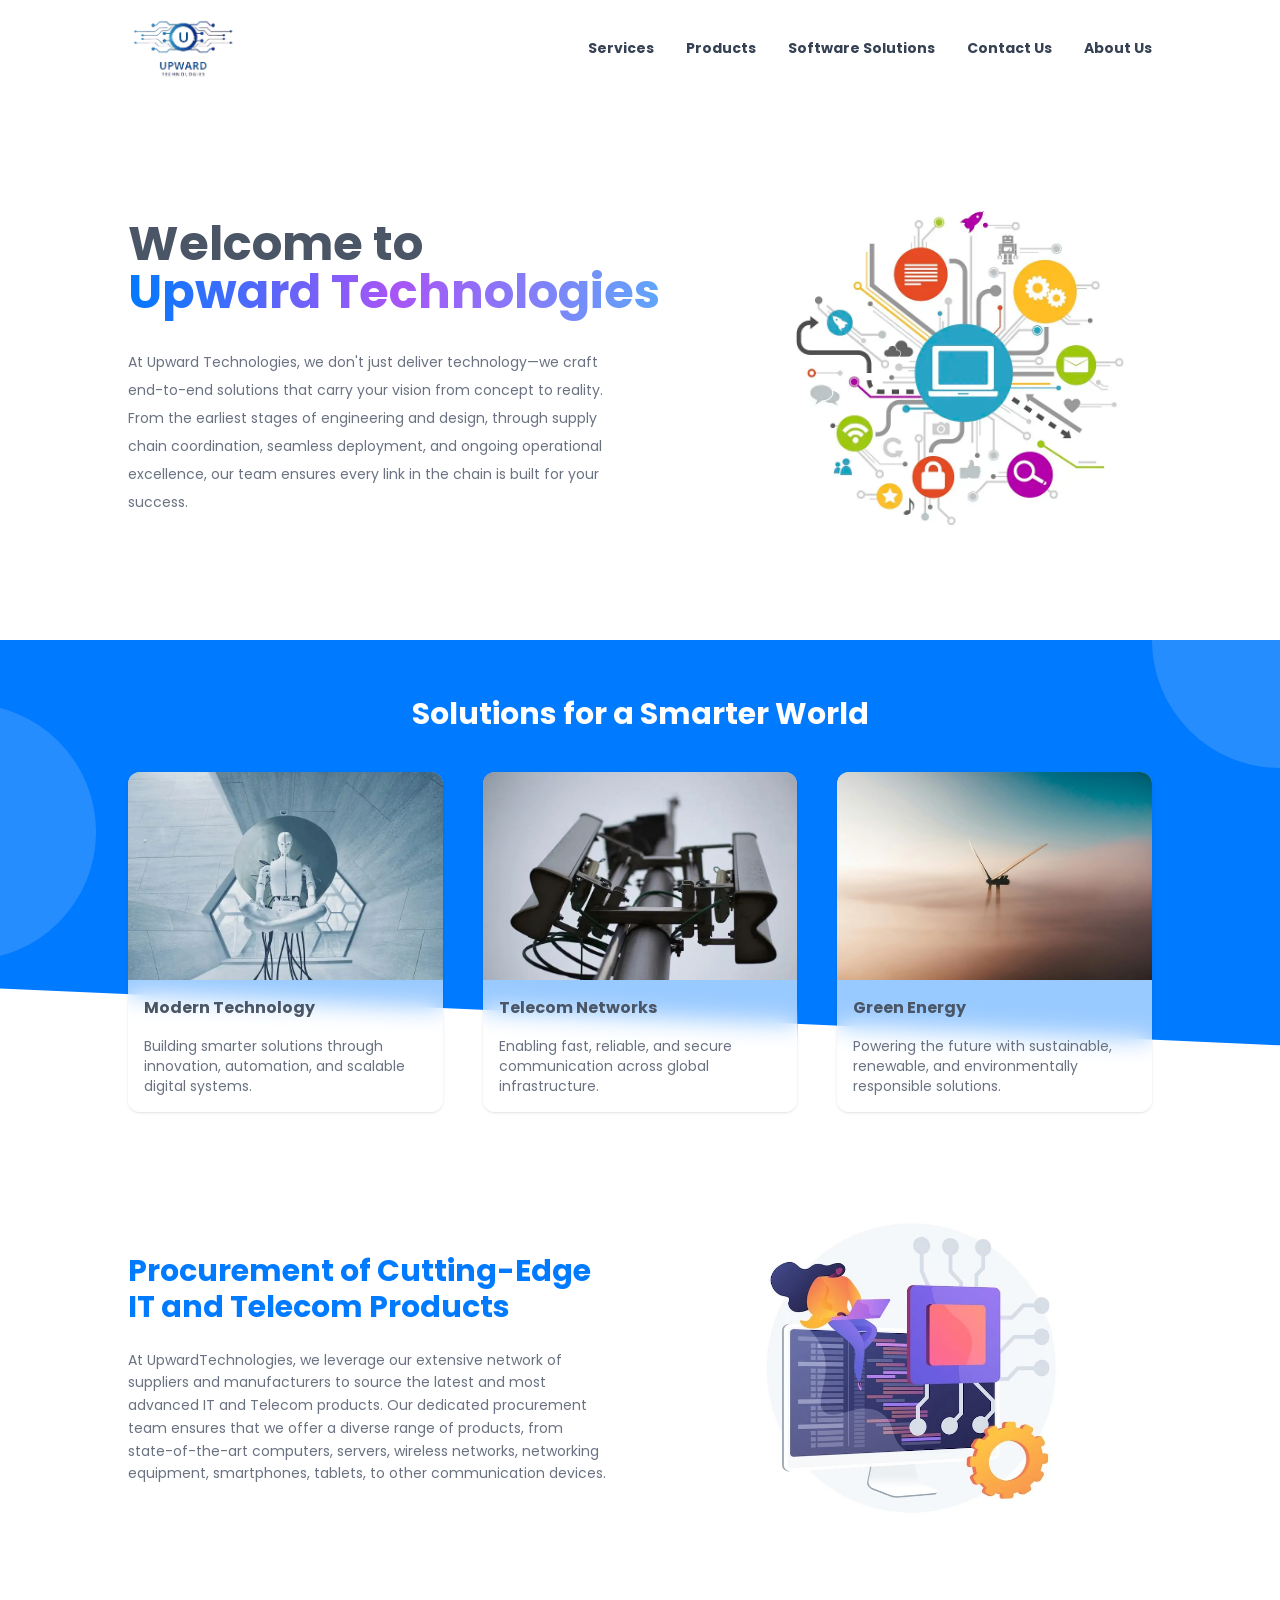
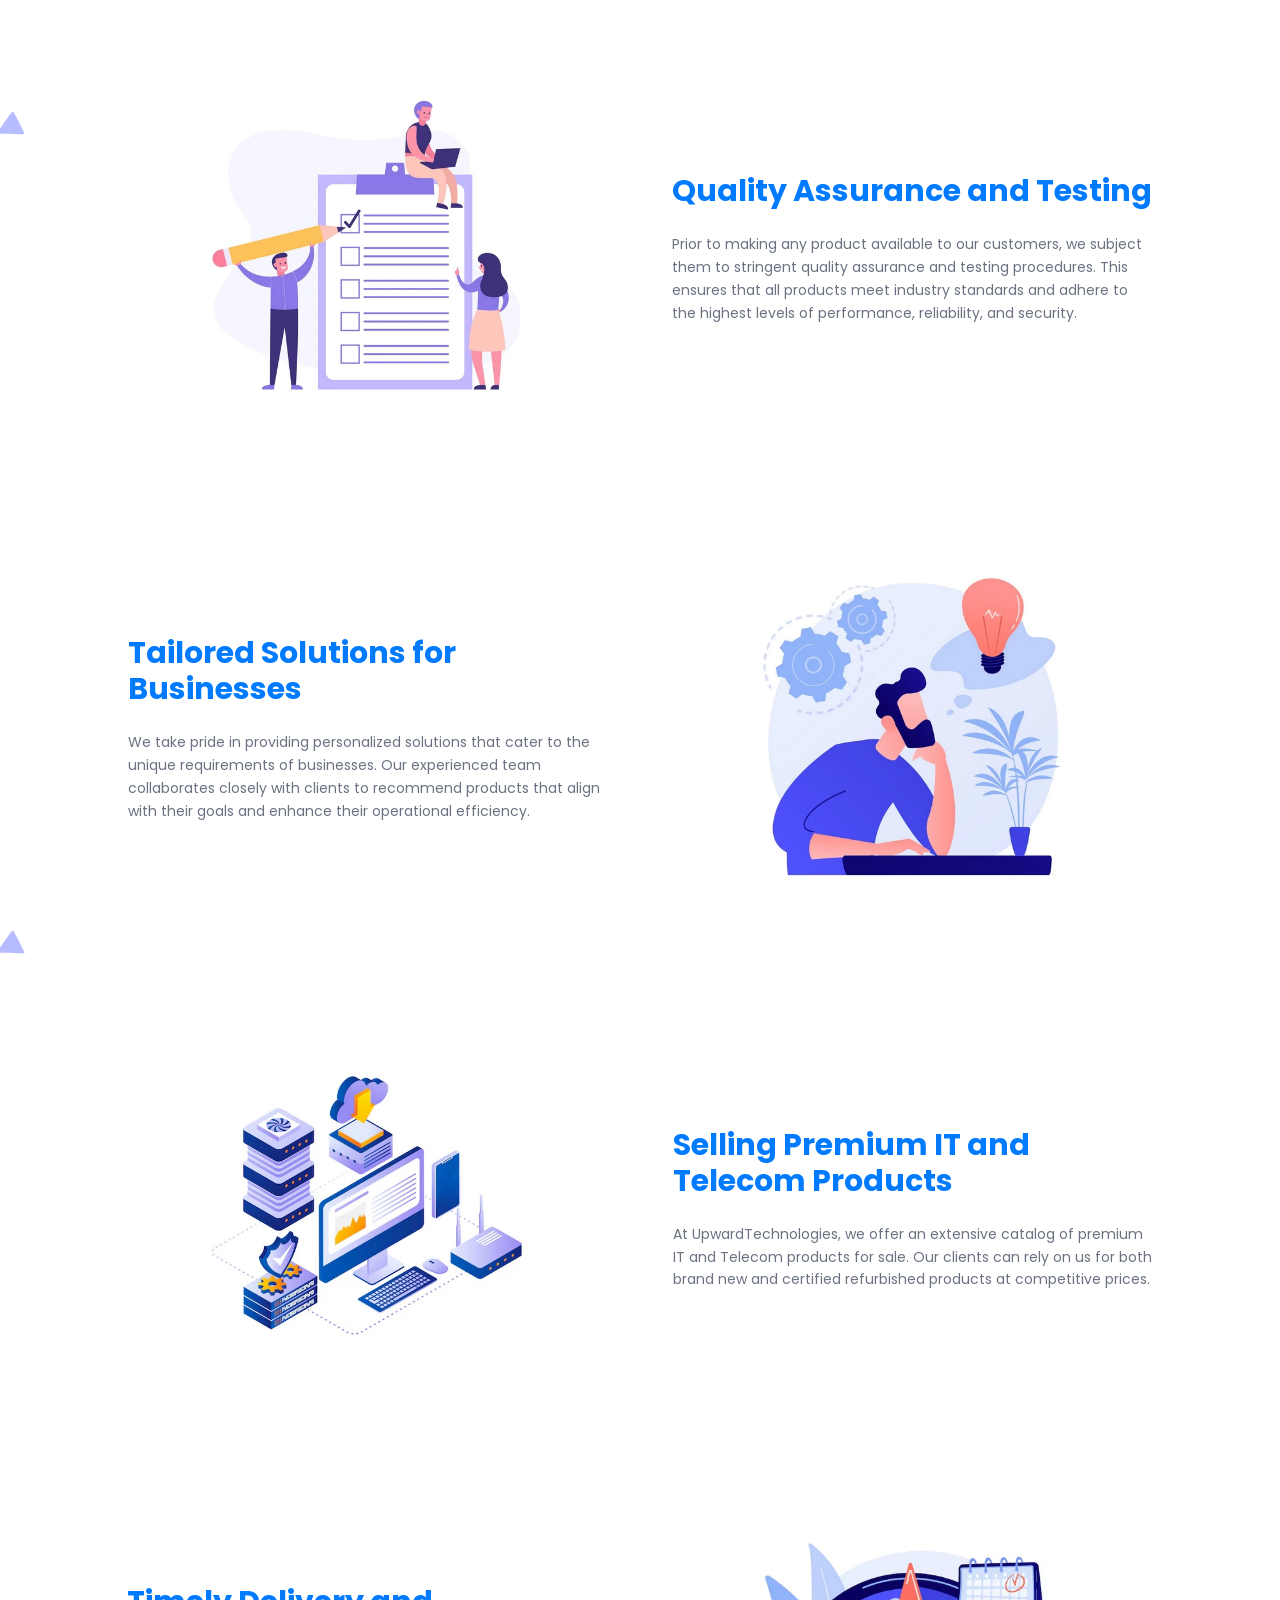
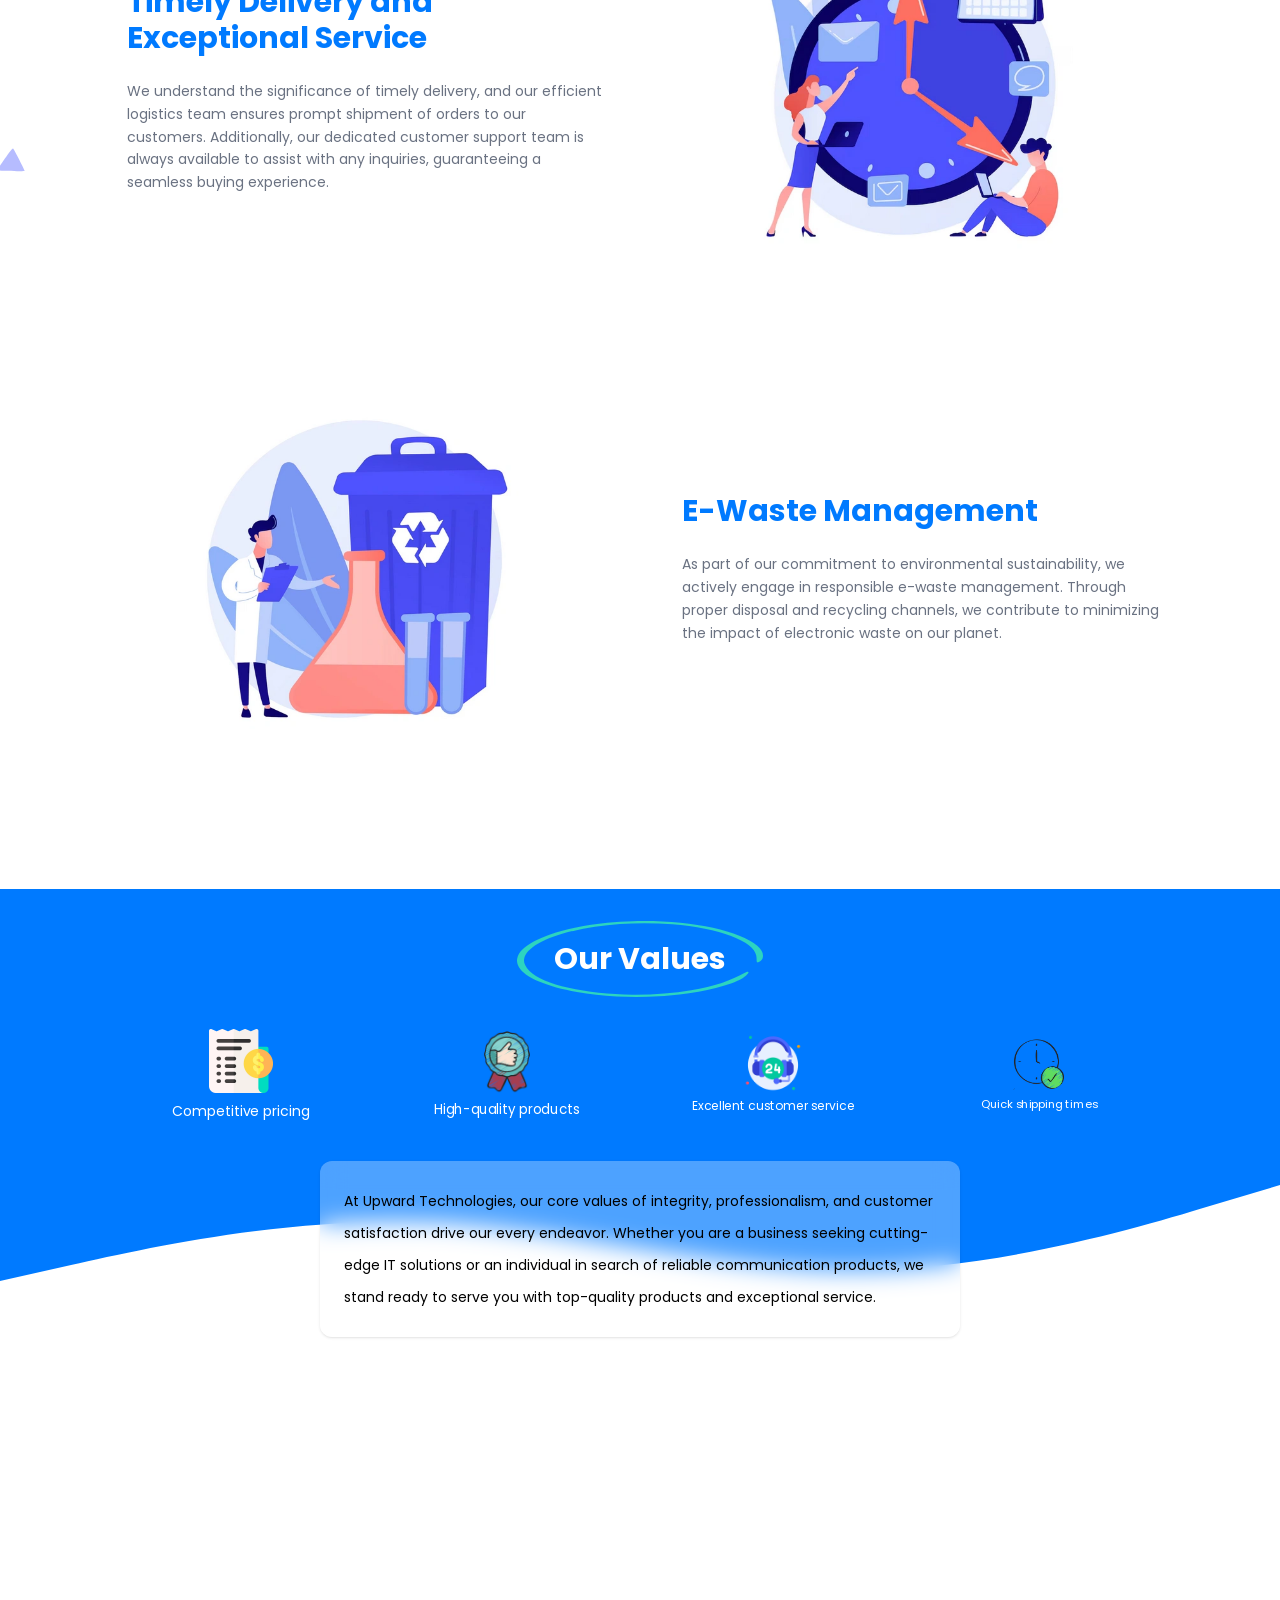
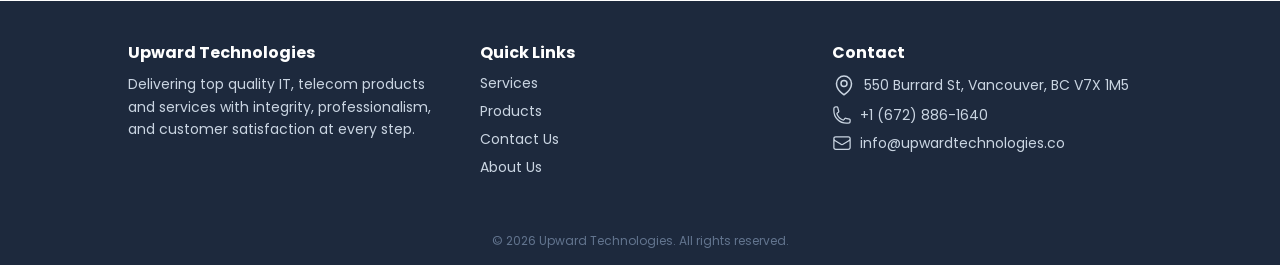
==== commit 183a1172: "up" ====
--- a/index.html
+++ b/index.html
@@ -1 +1 @@
-<!DOCTYPE html><!--uE8av4eEt82zIKNwosiqu--><html lang="en"><head><meta charSet="utf-8"/><meta name="viewport" content="width=device-width, initial-scale=1"/><link rel="preload" href="/_next/static/media/Poppins_Bold-s.p.af020122.ttf" as="font" crossorigin="" type="font/ttf"/><link rel="preload" href="/_next/static/media/Poppins_Regular-s.p.59d7d3d1.ttf" as="font" crossorigin="" type="font/ttf"/><link rel="preload" as="image" href="/upward-tech.webp"/><link rel="stylesheet" href="/_next/static/chunks/f783e2805aed7a07.css" data-precedence="next"/><link rel="preload" as="script" fetchPriority="low" href="/_next/static/chunks/f3a8bf824c7d1efc.js"/><script src="/_next/static/chunks/242188bb71c223d6.js" async=""></script><script src="/_next/static/chunks/652ad0aa26265c47.js" async=""></script><script src="/_next/static/chunks/023d923a37d494fc.js" async=""></script><script src="/_next/static/chunks/turbopack-e1c79f2859085edc.js" async=""></script><script src="/_next/static/chunks/da007133731b579b.js" async=""></script><script src="/_next/static/chunks/45437c67f37a6951.js" async=""></script><script src="/_next/static/chunks/850c3166fab67d39.js" async=""></script><script src="/_next/static/chunks/336b621774dd273d.js" async=""></script><script src="/_next/static/chunks/ff1a16fafef87110.js" async=""></script><script src="/_next/static/chunks/247eb132b7f7b574.js" async=""></script><meta name="next-size-adjust" content=""/><title>Upward Technologies</title><meta name="description" content="Welcome to Upward Technologies"/><link rel="icon" href="/icon.png?icon.131d148f.png" sizes="117x117" type="image/png"/><script src="/_next/static/chunks/a6dad97d9634a72d.js" noModule=""></script></head><body class="poppins_5f9987d2-module__fzjLRa__className text-xs lg:text-sm text-gray-600"><div hidden=""><!--$--><!--/$--></div><div class="flex flex-col justify-between min-h-screen w-full"><header class="w-full"><div class="flex items-center justify-between h-24 px-4 xl:px-0 max-w-5xl mx-auto"><a class="flex-none w-28 h-28" href="/"><img alt="Upward Technologies" width="224" height="224" decoding="async" data-nimg="1" class="object-contain w-full h-full" style="color:transparent" src="/upward-tech.webp"/></a><nav class="hidden md:flex flex-none items-center gap-x-8"><a class="text-gray-700 hover:text-blue-600 font-semibold transition" href="/services/">Services</a><a class="text-gray-700 hover:text-blue-600 font-semibold transition" href="/products/">Products</a><a class="text-gray-700 hover:text-blue-600 font-semibold transition" href="/software-solutions/">Software Solutions</a><a class="text-gray-700 hover:text-blue-600 font-semibold transition" href="/contact-us/">Contact Us</a><a class="text-gray-700 hover:text-blue-600 font-semibold transition" href="/about-us/">About Us</a></nav><button type="button" class="md:hidden -m-2.5 inline-flex items-center justify-center rounded-md p-2.5 text-gray-700"><span class="sr-only">Open main menu</span><svg xmlns="http://www.w3.org/2000/svg" fill="none" viewBox="0 0 24 24" stroke-width="1.5" stroke="currentColor" class="w-6 h-6"><path stroke-linecap="round" stroke-linejoin="round" d="M3.75 6.75h16.5M3.75 12h16.5m-16.5 5.25h16.5"></path></svg></button></div></header><main><div><section class="my-10 md:my-20"><div class="flex flex-col md:flex-row items-center h-full gap-y-4 md:gap-y-0 px-4 xl:px-0 max-w-5xl mx-auto"><div class="flex flex-col items-start justify-center gap-y-8"><h1 class="text-2xl lg:text-5xl font-bold undefined">Welcome to <br/><span class="gradient-text">Upward Technologies</span></h1><p class="md:w-3/4 leading-7 text-gray-500">At Upward Technologies, we don&#x27;t just deliver technology—we craft end-to-end solutions that carry your vision from concept to reality. From the earliest stages of engineering and design, through supply chain coordination, seamless deployment, and ongoing operational excellence, our team ensures every link in the chain is built for your success.</p></div><img alt="services" loading="lazy" width="850" height="850" decoding="async" data-nimg="1" class="object-contain w-80 lg:w-96" style="color:transparent" src="/home/tech.webp"/></div></section><section class="sm:my-20"><div class="relative sm:h-80 lg:h-80 bg-primary overflow-hidden sm:overflow-visible py-10 sm:py-0"><div class="sm:relative w-full h-full overflow-hidden"><div class="absolute -top-32 -right-32 w-64 h-64 bg-blue-200 rounded-full opacity-20"></div><div class="absolute bottom-0 -left-40 w-64 h-64 bg-blue-200 rounded-full opacity-20"></div></div><div class="relative sm:absolute sm:top-14 w-full"><h2 class="text-xl lg:text-3xl font-semibold text-white text-center mb-10">Solutions for a Smarter World</h2><div class="grid grid-cols-1 sm:grid-cols-3 px-4 xl:px-0 max-w-5xl mx-auto gap-8 sm:gap-2 lg:gap-10"><div class="bg-white sm:bg-white/60 sm:backdrop-blur-md rounded-xl overflow-hidden shadow group"><div class="overflow-hidden"><img alt="Modern Technology" loading="lazy" width="600" height="600" decoding="async" data-nimg="1" class="w-full h-48 sm:h-36 lg:h-52 object-cover transition-transform duration-500 ease-out group-hover:scale-125" style="color:transparent" src="/home/smarter-world/tech.webp"/></div><div class="p-4"><span class="text-base font-semibold">Modern Technology</span><p class="text-gray-500 mt-4">Building smarter solutions through innovation, automation, and scalable digital systems.</p></div></div><div class="bg-white sm:bg-white/60 sm:backdrop-blur-md rounded-xl overflow-hidden shadow group"><div class="overflow-hidden"><img alt="Telecom Networks" loading="lazy" width="600" height="600" decoding="async" data-nimg="1" class="w-full h-48 sm:h-36 lg:h-52 object-cover transition-transform duration-500 ease-out group-hover:scale-125" style="color:transparent" src="/home/smarter-world/telecom.webp"/></div><div class="p-4"><span class="text-base font-semibold">Telecom Networks</span><p class="text-gray-500 mt-4">Enabling fast, reliable, and secure communication across global infrastructure.</p></div></div><div class="bg-white sm:bg-white/60 sm:backdrop-blur-md rounded-xl overflow-hidden shadow group"><div class="overflow-hidden"><img alt="Green Energy" loading="lazy" width="600" height="600" decoding="async" data-nimg="1" class="w-full h-48 sm:h-36 lg:h-52 object-cover transition-transform duration-500 ease-out group-hover:scale-125" style="color:transparent" src="/home/smarter-world/energy.webp"/></div><div class="p-4"><span class="text-base font-semibold">Green Energy</span><p class="text-gray-500 mt-4">Powering the future with sustainable, renewable, and environmentally responsible solutions.</p></div></div></div></div></div><svg preserveAspectRatio="none" viewBox="0 0 1440 100" class="w-full"><path fill="#007aff" fill-opacity="1" d="M0,32L1440,96L1440,0L0,0Z"></path></svg></section><section class="my-40 bg-center bg-repeat" style="background-image:url(&#x27;/confetti-doodles.svg&#x27;)"><div class="px-4 xl:px-0 max-w-5xl mx-auto space-y-20 lg:space-y-40 bg-white overflow-hidden xl:overflow-visible"><div><div class="grid grid-cols-1 items-center gap-4 lg:gap-16 md:grid-cols-2"><div class="md:order-1" style="opacity:0;transform:translateX(-80px)"><div class="max-w-xl"><h2 class="text-xl lg:text-3xl font-semibold text-primary">Procurement of Cutting-Edge IT and Telecom Products</h2><p class="mt-6 leading-relaxed text-gray-500">At UpwardTechnologies, we leverage our extensive network of suppliers and manufacturers to source the latest and most advanced IT and Telecom products. Our dedicated procurement team ensures that we offer a diverse range of products, from state-of-the-art computers, servers, wireless networks, networking equipment, smartphones, tablets, to other communication devices.</p></div></div><div class="md:order-2" style="opacity:0;transform:translateX(80px)"><img alt="Procurement of Cutting-Edge IT and Telecom Products" loading="lazy" width="720" height="480" decoding="async" data-nimg="1" class="w-72 lg:w-80 object-cover mx-auto" style="color:transparent" src="/home/features/database.webp"/></div></div></div><div><div class="grid grid-cols-1 items-center gap-4 lg:gap-16 md:grid-cols-2"><div class="md:order-2" style="opacity:0;transform:translateX(80px)"><div class="max-w-xl"><h2 class="text-xl lg:text-3xl font-semibold text-primary">Quality Assurance and Testing</h2><p class="mt-6 leading-relaxed text-gray-500">Prior to making any product available to our customers, we subject them to stringent quality assurance and testing procedures. This ensures that all products meet industry standards and adhere to the highest levels of performance, reliability, and security.</p></div></div><div class="md:order-1" style="opacity:0;transform:translateX(-80px)"><img alt="Quality Assurance and Testing" loading="lazy" width="720" height="480" decoding="async" data-nimg="1" class="w-72 lg:w-80 object-cover mx-auto" style="color:transparent" src="/home/features/test.webp"/></div></div></div><div><div class="grid grid-cols-1 items-center gap-4 lg:gap-16 md:grid-cols-2"><div class="md:order-1" style="opacity:0;transform:translateX(-80px)"><div class="max-w-xl"><h2 class="text-xl lg:text-3xl font-semibold text-primary">Tailored Solutions for Businesses</h2><p class="mt-6 leading-relaxed text-gray-500">We take pride in providing personalized solutions that cater to the unique requirements of businesses. Our experienced team collaborates closely with clients to recommend products that align with their goals and enhance their operational efficiency.</p></div></div><div class="md:order-2" style="opacity:0;transform:translateX(80px)"><img alt="Tailored Solutions for Businesses" loading="lazy" width="720" height="480" decoding="async" data-nimg="1" class="w-72 lg:w-80 object-cover mx-auto" style="color:transparent" src="/home/features/solution.webp"/></div></div></div><div><div class="grid grid-cols-1 items-center gap-4 lg:gap-16 md:grid-cols-2"><div class="md:order-2" style="opacity:0;transform:translateX(80px)"><div class="max-w-xl"><h2 class="text-xl lg:text-3xl font-semibold text-primary">Selling Premium IT and Telecom Products</h2><p class="mt-6 leading-relaxed text-gray-500">At UpwardTechnologies, we offer an extensive catalog of premium IT and Telecom products for sale. Our clients can rely on us for both brand new and certified refurbished products at competitive prices.</p></div></div><div class="md:order-1" style="opacity:0;transform:translateX(-80px)"><img alt="Selling Premium IT and Telecom Products" loading="lazy" width="720" height="480" decoding="async" data-nimg="1" class="w-72 lg:w-80 object-cover mx-auto" style="color:transparent" src="/home/features/telecom.webp"/></div></div></div><div><div class="grid grid-cols-1 items-center gap-4 lg:gap-16 md:grid-cols-2"><div class="md:order-1" style="opacity:0;transform:translateX(-80px)"><div class="max-w-xl"><h2 class="text-xl lg:text-3xl font-semibold text-primary">Timely Delivery and Exceptional Service</h2><p class="mt-6 leading-relaxed text-gray-500">We understand the significance of timely delivery, and our efficient logistics team ensures prompt shipment of orders to our customers. Additionally, our dedicated customer support team is always available to assist with any inquiries, guaranteeing a seamless buying experience.</p></div></div><div class="md:order-2" style="opacity:0;transform:translateX(80px)"><img alt="Timely Delivery and Exceptional Service" loading="lazy" width="720" height="480" decoding="async" data-nimg="1" class="w-72 lg:w-80 object-cover mx-auto" style="color:transparent" src="/home/features/deadline.webp"/></div></div></div><div><div class="grid grid-cols-1 items-center gap-4 lg:gap-16 md:grid-cols-2"><div class="md:order-2" style="opacity:0;transform:translateX(80px)"><div class="max-w-xl"><h2 class="text-xl lg:text-3xl font-semibold text-primary">E-Waste Management</h2><p class="mt-6 leading-relaxed text-gray-500">As part of our commitment to environmental sustainability, we actively engage in responsible e-waste management. Through proper disposal and recycling channels, we contribute to minimizing the impact of electronic waste on our planet.</p></div></div><div class="md:order-1" style="opacity:0;transform:translateX(-80px)"><img alt="E-Waste Management" loading="lazy" width="720" height="480" decoding="async" data-nimg="1" class="w-72 lg:w-80 object-cover mx-auto" style="color:transparent" src="/home/features/recycle.webp"/></div></div></div></div></section><section class="my-20 lg:my-40"><div class="relative items-center bg-primary pt-8"><div class="relative w-[246px] h-[76px] mx-auto"><svg width="246" height="76" class="block" viewBox="0 0 246 76" fill="none" xmlns="http://www.w3.org/2000/svg"><path d="M55.224 10.087c-13.986 3.38-25.552 7.614-33.97 12.438-4.171 2.412-7.508 4.953-9.953 7.58-2.395 2.628-3.807 5.332-4.21 8.058-.266 1.99.075 3.985 1.02 5.955.922 1.973 2.37 3.919 4.327 5.819 7.028 6.749 20.696 12.657 39.108 16.904 18.475 4.28 40.791 6.693 63.89 6.91 20.527.186 40.83-1.353 58.737-4.452 11.396-1.964 21.73-4.463 30.631-7.407 8.905-2.941 16.508-6.232 22.611-9.788 3.663-2.222 4.978-1.73 3.59.491-1.13 1.509-2.83 2.971-5.067 4.357-3.235 1.976-7.254 3.82-11.962 5.49-4.686 1.628-9.745 3.15-15.139 4.553a273.749 273.749 0 0 1-17.309 3.752 339.58 339.58 0 0 1-19.111 2.822c-3.367.35-6.676.738-10.087 1.025-3.412.286-6.868.546-10.339.75-13.955.815-28.266.87-42.283.165-13.996-.735-27.452-2.236-39.729-4.435-14.867-2.672-27.78-6.263-37.927-10.548-10.21-4.343-17.115-9.34-20.204-14.618C.15 43.028-.38 40.095.268 37.176c.295-1.462.868-2.917 1.713-4.357.883-1.432 2.027-2.847 3.427-4.239 2.819-2.783 6.622-5.463 11.342-7.99 4.626-2.528 10.101-4.9 16.335-7.074C48.423 8.116 68.15 4.072 90.24 1.802A371.99 371.99 0 0 1 115.924.135c54.806-1.437 105.87 8.691 124.34 24.662 1.911 1.728 3.392 3.498 4.431 5.295 1.352 2.388 1.655 4.82.901 7.234-.223 1.092-1.189 2.158-2.836 3.127-.493.309-1.076.603-1.742.88-.916.272-1.27-.27-1.344-1.462-.074-1.193 0-3.05-.429-5.409-.722-3.525-3.213-6.994-7.384-10.284-4.32-3.334-10.299-6.44-17.723-9.206-7.488-2.813-16.364-5.247-26.304-7.211-9.952-1.996-20.87-3.493-32.344-4.434-17.147-1.405-35.144-1.505-52.444-.292-8.673.62-17.094 1.537-25.108 2.732-7.997 1.207-15.556 2.672-22.552 4.37l-.162-.05Z" fill="#2DD4BF" fill-rule="nonzero"></path></svg><h2 class="absolute inset-0 flex items-center justify-center text-3xl font-semibold text-white pointer-events-none">Our Values</h2></div><div class="grid grid-cols-2 md:grid-cols-4 gap-y-4 md:gap-10 text-white mt-8 px-4 xl:px-0 max-w-5xl mx-auto"><div class="flex flex-col items-center space-y-2" style="opacity:0;transform:scale(0.8)"><img alt="pricing" loading="lazy" width="400" height="400" decoding="async" data-nimg="1" class="w-16 h-16" style="color:transparent" src="/home/our-values/price.webp"/><span>Competitive pricing</span></div><div class="flex flex-col items-center space-y-2" style="opacity:0;transform:scale(0.8)"><img alt="High-quality" loading="lazy" width="400" height="400" decoding="async" data-nimg="1" class="w-16 h-16" style="color:transparent" src="/home/our-values/quality.webp"/><span>High-quality products</span></div><div class="flex flex-col items-center space-y-2" style="opacity:0;transform:scale(0.8)"><img alt="customer service" loading="lazy" width="400" height="400" decoding="async" data-nimg="1" class="w-16 h-16" style="color:transparent" src="/home/our-values/service.webp"/><span>Excellent customer service</span></div><div class="flex flex-col items-center space-y-2" style="opacity:0;transform:scale(0.8)"><img alt="Quick shipping" loading="lazy" width="400" height="400" decoding="async" data-nimg="1" class="w-16 h-16" style="color:transparent" src="/home/our-values/ontime.webp"/><span>Quick shipping times</span></div></div><div class="flex justify-center"><div class="absolute top-[24rem] md:top-68 bg-white/30 backdrop-blur-md rounded-xl shadow w-[90%] lg:w-1/2 mx-auto"><p class="leading-8 p-6 text-black">At Upward Technologies, our core values of integrity, professionalism, and customer satisfaction drive our every endeavor. Whether you are a business seeking cutting-edge IT solutions or an individual in search of reliable communication products, we stand ready to serve you with top-quality products and exceptional service.</p></div></div></div><svg preserveAspectRatio="none" viewBox="0 0 1440 160" class="w-full h-40"><path fill="#007aff" fill-opacity="1" d="M0,160L80,144C160,128,320,96,480,101.3C640,107,800,149,960,149.3C1120,149,1280,107,1360,85.3L1440,64L1440,0L1360,0C1280,0,1120,0,960,0C800,0,640,0,480,0C320,0,160,0,80,0L0,0Z"></path></svg></section></div><!--$--><!--/$--></main><footer class="bg-slate-800 text-slate-300 mt-40"><div class="py-10 grid grid-cols-1 md:grid-cols-3 gap-8 px-4 xl:px-0 max-w-5xl mx-auto"><div><h4 class="text-white font-semibold mb-2 text-base">Upward Technologies</h4><p class="text-sm leading-relaxed">Delivering top quality IT, telecom products and services with integrity, professionalism, and customer satisfaction at every step.</p></div><div class="flex flex-col space-y-2"><h4 class="text-white font-semibold text-base">Quick Links</h4><a class="hover:text-white text-sm" href="/services/">Services</a><a class="hover:text-white text-sm" href="/products/">Products</a><a class="hover:text-white text-sm" href="/contact-us/">Contact Us</a><a class="hover:text-white text-sm" href="/about-us/">About Us</a></div><div class="text-sm space-y-2"><h4 class="text-white font-semibold text-base">Contact</h4><p class="flex items-center gap-x-2"><svg xmlns="http://www.w3.org/2000/svg" fill="none" viewBox="0 0 24 24" stroke-width="1.5" stroke="currentColor" class="size-6"><path stroke-linecap="round" stroke-linejoin="round" d="M15 10.5a3 3 0 1 1-6 0 3 3 0 0 1 6 0Z"></path><path stroke-linecap="round" stroke-linejoin="round" d="M19.5 10.5c0 7.142-7.5 11.25-7.5 11.25S4.5 17.642 4.5 10.5a7.5 7.5 0 1 1 15 0Z"></path></svg><span>550 Burrard St, Vancouver, BC V7X 1M5</span></p><p class="flex items-center gap-x-2"><svg xmlns="http://www.w3.org/2000/svg" fill="none" viewBox="0 0 24 24" stroke-width="1.5" stroke="currentColor" class="size-5"><path stroke-linecap="round" stroke-linejoin="round" d="M2.25 6.75c0 8.284 6.716 15 15 15h2.25a2.25 2.25 0 0 0 2.25-2.25v-1.372c0-.516-.351-.966-.852-1.091l-4.423-1.106c-.44-.11-.902.055-1.173.417l-.97 1.293c-.282.376-.769.542-1.21.38a12.035 12.035 0 0 1-7.143-7.143c-.162-.441.004-.928.38-1.21l1.293-.97c.363-.271.527-.734.417-1.173L6.963 3.102a1.125 1.125 0 0 0-1.091-.852H4.5A2.25 2.25 0 0 0 2.25 4.5v2.25Z"></path></svg><a href="tel:+16728861640" class="hover:text-white transition">+1 (672) 886-1640</a></p><p class="flex items-center gap-x-2"><svg xmlns="http://www.w3.org/2000/svg" fill="none" viewBox="0 0 24 24" stroke-width="1.5" stroke="currentColor" class="size-5"><path stroke-linecap="round" stroke-linejoin="round" d="M21.75 6.75v10.5a2.25 2.25 0 0 1-2.25 2.25h-15a2.25 2.25 0 0 1-2.25-2.25V6.75m19.5 0A2.25 2.25 0 0 0 19.5 4.5h-15a2.25 2.25 0 0 0-2.25 2.25m19.5 0v.243a2.25 2.25 0 0 1-1.07 1.916l-7.5 4.615a2.25 2.25 0 0 1-2.36 0L3.32 8.91a2.25 2.25 0 0 1-1.07-1.916V6.75"></path></svg><a href="mailto:info@upwardtechnologies.co" class="hover:text-white transition">info@upwardtechnologies.co</a></p></div></div><span class="bg-gradient-to-r from-slate-700 via-slate-300 to-slate-700 block h-[0.6px]"></span><div class="text-center py-4 text-xs text-slate-500">© <!-- -->2026<!-- --> Upward Technologies. All rights reserved.</div></footer></div><script src="/_next/static/chunks/f3a8bf824c7d1efc.js" id="_R_" async=""></script><script>(self.__next_f=self.__next_f||[]).push([0])</script><script>self.__next_f.push([1,"1:\"$Sreact.fragment\"\n2:I[22016,[\"/_next/static/chunks/da007133731b579b.js\",\"/_next/static/chunks/45437c67f37a6951.js\"],\"\"]\n3:I[85437,[\"/_next/static/chunks/da007133731b579b.js\",\"/_next/static/chunks/45437c67f37a6951.js\",\"/_next/static/chunks/850c3166fab67d39.js\",\"/_next/static/chunks/336b621774dd273d.js\"],\"Image\"]\n4:I[7302,[\"/_next/static/chunks/da007133731b579b.js\",\"/_next/static/chunks/45437c67f37a6951.js\"],\"default\"]\n5:I[5246,[\"/_next/static/chunks/da007133731b579b.js\",\"/_next/static/chunks/45437c67f37a6951.js\"],\"default\"]\n6:I[39756,[\"/_next/static/chunks/ff1a16fafef87110.js\",\"/_next/static/chunks/247eb132b7f7b574.js\"],\"default\"]\n7:I[37457,[\"/_next/static/chunks/ff1a16fafef87110.js\",\"/_next/static/chunks/247eb132b7f7b574.js\"],\"default\"]\nf:I[68027,[],\"default\"]\n:HL[\"/_next/static/chunks/f783e2805aed7a07.css\",\"style\"]\n:HL[\"/_next/static/media/Poppins_Bold-s.p.af020122.ttf\",\"font\",{\"crossOrigin\":\"\",\"type\":\"font/ttf\"}]\n:HL[\"/_next/static/media/Poppins_Regular-s.p.59d7d3d1.ttf\",\"font\",{\"crossOrigin\":\"\",\"type\":\"font/ttf\"}]\n"])</script><script>self.__next_f.push([1,"0:{\"P\":null,\"b\":\"uE8av4eEt82zIKNwosiqu\",\"c\":[\"\",\"\"],\"q\":\"\",\"i\":false,\"f\":[[[\"\",{\"children\":[\"__PAGE__\",{}]},\"$undefined\",\"$undefined\",true],[[\"$\",\"$1\",\"c\",{\"children\":[[[\"$\",\"link\",\"0\",{\"rel\":\"stylesheet\",\"href\":\"/_next/static/chunks/f783e2805aed7a07.css\",\"precedence\":\"next\",\"crossOrigin\":\"$undefined\",\"nonce\":\"$undefined\"}],[\"$\",\"script\",\"script-0\",{\"src\":\"/_next/static/chunks/da007133731b579b.js\",\"async\":true,\"nonce\":\"$undefined\"}],[\"$\",\"script\",\"script-1\",{\"src\":\"/_next/static/chunks/45437c67f37a6951.js\",\"async\":true,\"nonce\":\"$undefined\"}]],[\"$\",\"html\",null,{\"lang\":\"en\",\"children\":[\"$\",\"body\",null,{\"className\":\"poppins_5f9987d2-module__fzjLRa__className text-xs lg:text-sm text-gray-600\",\"children\":[\"$\",\"div\",null,{\"className\":\"flex flex-col justify-between min-h-screen w-full\",\"children\":[[\"$\",\"header\",null,{\"className\":\"w-full\",\"children\":[\"$\",\"div\",null,{\"className\":\"flex items-center justify-between h-24 px-4 xl:px-0 max-w-5xl mx-auto\",\"children\":[[\"$\",\"$L2\",null,{\"href\":\"/\",\"className\":\"flex-none w-28 h-28\",\"children\":[\"$\",\"$L3\",null,{\"src\":\"/upward-tech.webp\",\"alt\":\"Upward Technologies\",\"width\":224,\"height\":224,\"sizes\":\"112px\",\"priority\":true,\"className\":\"object-contain w-full h-full\"}]}],[\"$\",\"$L4\",null,{\"routes\":[{\"name\":\"Services\",\"href\":\"/services/\"},{\"name\":\"Products\",\"href\":\"/products/\"},{\"name\":\"Software Solutions\",\"href\":\"/software-solutions/\"},{\"name\":\"Contact Us\",\"href\":\"/contact-us/\"},{\"name\":\"About Us\",\"href\":\"/about-us/\"}]}],[\"$\",\"$L5\",null,{\"routes\":\"$0:f:0:1:0:props:children:1:props:children:props:children:props:children:0:props:children:props:children:1:props:routes\"}]]}]}],[\"$\",\"main\",null,{\"children\":[\"$\",\"$L6\",null,{\"parallelRouterKey\":\"children\",\"error\":\"$undefined\",\"errorStyles\":\"$undefined\",\"errorScripts\":\"$undefined\",\"template\":[\"$\",\"$L7\",null,{}],\"templateStyles\":\"$undefined\",\"templateScripts\":\"$undefined\",\"notFound\":[[[\"$\",\"title\",null,{\"children\":\"404: This page could not be found.\"}],[\"$\",\"div\",null,{\"style\":{\"fontFamily\":\"system-ui,\\\"Segoe UI\\\",Roboto,Helvetica,Arial,sans-serif,\\\"Apple Color Emoji\\\",\\\"Segoe UI Emoji\\\"\",\"height\":\"100vh\",\"textAlign\":\"center\",\"display\":\"flex\",\"flexDirection\":\"column\",\"alignItems\":\"center\",\"justifyContent\":\"center\"},\"children\":[\"$\",\"div\",null,{\"children\":[[\"$\",\"style\",null,{\"dangerouslySetInnerHTML\":{\"__html\":\"body{color:#000;background:#fff;margin:0}.next-error-h1{border-right:1px solid rgba(0,0,0,.3)}@media (prefers-color-scheme:dark){body{color:#fff;background:#000}.next-error-h1{border-right:1px solid rgba(255,255,255,.3)}}\"}}],[\"$\",\"h1\",null,{\"className\":\"next-error-h1\",\"style\":{\"display\":\"inline-block\",\"margin\":\"0 20px 0 0\",\"padding\":\"0 23px 0 0\",\"fontSize\":24,\"fontWeight\":500,\"verticalAlign\":\"top\",\"lineHeight\":\"49px\"},\"children\":404}],[\"$\",\"div\",null,{\"style\":{\"display\":\"inline-block\"},\"children\":[\"$\",\"h2\",null,{\"style\":{\"fontSize\":14,\"fontWeight\":400,\"lineHeight\":\"49px\",\"margin\":0},\"children\":\"This page could not be found.\"}]}]]}]}]],[]],\"forbidden\":\"$undefined\",\"unauthorized\":\"$undefined\"}]}],[\"$\",\"footer\",null,{\"className\":\"bg-slate-800 text-slate-300 mt-40\",\"children\":[[\"$\",\"div\",null,{\"className\":\"py-10 grid grid-cols-1 md:grid-cols-3 gap-8 px-4 xl:px-0 max-w-5xl mx-auto\",\"children\":[[\"$\",\"div\",null,{\"children\":[[\"$\",\"h4\",null,{\"className\":\"text-white font-semibold mb-2 text-base\",\"children\":\"Upward Technologies\"}],[\"$\",\"p\",null,{\"className\":\"text-sm leading-relaxed\",\"children\":\"Delivering top quality IT, telecom products and services with integrity, professionalism, and customer satisfaction at every step.\"}]]}],[\"$\",\"div\",null,{\"className\":\"flex flex-col space-y-2\",\"children\":[[\"$\",\"h4\",null,{\"className\":\"text-white font-semibold text-base\",\"children\":\"Quick Links\"}],[\"$\",\"$L2\",null,{\"href\":\"/services\",\"className\":\"hover:text-white text-sm\",\"children\":\"Services\"}],[\"$\",\"$L2\",null,{\"href\":\"/products\",\"className\":\"hover:text-white text-sm\",\"children\":\"Products\"}],[\"$\",\"$L2\",null,{\"href\":\"/contact-us\",\"className\":\"hover:text-white text-sm\",\"children\":\"Contact Us\"}],[\"$\",\"$L2\",null,{\"href\":\"/about-us\",\"className\":\"hover:text-white text-sm\",\"children\":\"About Us\"}]]}],[\"$\",\"div\",null,{\"className\":\"text-sm space-y-2\",\"children\":[[\"$\",\"h4\",null,{\"className\":\"text-white font-semibold text-base\",\"children\":\"Contact\"}],[\"$\",\"p\",null,{\"className\":\"flex items-center gap-x-2\",\"children\":[[\"$\",\"svg\",null,{\"xmlns\":\"http://www.w3.org/2000/svg\",\"fill\":\"none\",\"viewBox\":\"0 0 24 24\",\"strokeWidth\":1.5,\"stroke\":\"currentColor\",\"className\":\"size-6\",\"children\":[[\"$\",\"path\",null,{\"strokeLinecap\":\"round\",\"strokeLinejoin\":\"round\",\"d\":\"M15 10.5a3 3 0 1 1-6 0 3 3 0 0 1 6 0Z\"}],[\"$\",\"path\",null,{\"strokeLinecap\":\"round\",\"strokeLinejoin\":\"round\",\"d\":\"M19.5 10.5c0 7.142-7.5 11.25-7.5 11.25S4.5 17.642 4.5 10.5a7.5 7.5 0 1 1 15 0Z\"}]]}],\"$L8\"]}],\"$L9\",\"$La\"]}]]}],\"$Lb\",\"$Lc\"]}]]}]}]}]]}],{\"children\":[\"$Ld\",{},null,false,false]},null,false,false],\"$Le\",false]],\"m\":\"$undefined\",\"G\":[\"$f\",[]],\"S\":true}\n"])</script><script>self.__next_f.push([1,"16:I[97367,[\"/_next/static/chunks/ff1a16fafef87110.js\",\"/_next/static/chunks/247eb132b7f7b574.js\"],\"ViewportBoundary\"]\n18:I[97367,[\"/_next/static/chunks/ff1a16fafef87110.js\",\"/_next/static/chunks/247eb132b7f7b574.js\"],\"MetadataBoundary\"]\n19:\"$Sreact.suspense\"\n8:[\"$\",\"span\",null,{\"children\":\"550 Burrard St, Vancouver, BC V7X 1M5\"}]\n9:[\"$\",\"p\",null,{\"className\":\"flex items-center gap-x-2\",\"children\":[[\"$\",\"svg\",null,{\"xmlns\":\"http://www.w3.org/2000/svg\",\"fill\":\"none\",\"viewBox\":\"0 0 24 24\",\"strokeWidth\":1.5,\"stroke\":\"currentColor\",\"className\":\"size-5\",\"children\":[\"$\",\"path\",null,{\"strokeLinecap\":\"round\",\"strokeLinejoin\":\"round\",\"d\":\"M2.25 6.75c0 8.284 6.716 15 15 15h2.25a2.25 2.25 0 0 0 2.25-2.25v-1.372c0-.516-.351-.966-.852-1.091l-4.423-1.106c-.44-.11-.902.055-1.173.417l-.97 1.293c-.282.376-.769.542-1.21.38a12.035 12.035 0 0 1-7.143-7.143c-.162-.441.004-.928.38-1.21l1.293-.97c.363-.271.527-.734.417-1.173L6.963 3.102a1.125 1.125 0 0 0-1.091-.852H4.5A2.25 2.25 0 0 0 2.25 4.5v2.25Z\"}]}],[\"$\",\"a\",null,{\"href\":\"tel:+16728861640\",\"className\":\"hover:text-white transition\",\"children\":\"+1 (672) 886-1640\"}]]}]\na:[\"$\",\"p\",null,{\"className\":\"flex items-center gap-x-2\",\"children\":[[\"$\",\"svg\",null,{\"xmlns\":\"http://www.w3.org/2000/svg\",\"fill\":\"none\",\"viewBox\":\"0 0 24 24\",\"strokeWidth\":1.5,\"stroke\":\"currentColor\",\"className\":\"size-5\",\"children\":[\"$\",\"path\",null,{\"strokeLinecap\":\"round\",\"strokeLinejoin\":\"round\",\"d\":\"M21.75 6.75v10.5a2.25 2.25 0 0 1-2.25 2.25h-15a2.25 2.25 0 0 1-2.25-2.25V6.75m19.5 0A2.25 2.25 0 0 0 19.5 4.5h-15a2.25 2.25 0 0 0-2.25 2.25m19.5 0v.243a2.25 2.25 0 0 1-1.07 1.916l-7.5 4.615a2.25 2.25 0 0 1-2.36 0L3.32 8.91a2.25 2.25 0 0 1-1.07-1.916V6.75\"}]}],[\"$\",\"a\",null,{\"href\":\"mailto:info@upwardtechnologies.co\",\"className\":\"hover:text-white transition\",\"children\":\"info@upwardtechnologies.co\"}]]}]\nb:[\"$\",\"span\",null,{\"className\":\"bg-gradient-to-r from-slate-700 via-slate-300 to-slate-700 block h-[0.6px]\"}]\nc:[\"$\",\"div\",null,{\"className\":\"text-center py-4 text-xs text-slate-500\",\"children\":[\"© \",2026,\" Upward Technologies. All rights reserved.\"]}]\n"])</script><script>self.__next_f.push([1,"d:[\"$\",\"$1\",\"c\",{\"children\":[[\"$\",\"div\",null,{\"children\":[[\"$\",\"section\",null,{\"className\":\"my-10 md:my-20\",\"children\":[\"$\",\"div\",null,{\"className\":\"flex flex-col md:flex-row items-center h-full gap-y-4 md:gap-y-0 px-4 xl:px-0 max-w-5xl mx-auto\",\"children\":[[\"$\",\"div\",null,{\"className\":\"flex flex-col items-start justify-center gap-y-8\",\"children\":[[\"$\",\"h1\",null,{\"className\":\"text-2xl lg:text-5xl font-bold undefined\",\"children\":[\"Welcome to \",[\"$\",\"br\",null,{}],[\"$\",\"span\",null,{\"className\":\"gradient-text\",\"children\":\"Upward Technologies\"}]]}],[\"$\",\"p\",null,{\"className\":\"md:w-3/4 leading-7 text-gray-500\",\"children\":\"At Upward Technologies, we don't just deliver technology—we craft end-to-end solutions that carry your vision from concept to reality. From the earliest stages of engineering and design, through supply chain coordination, seamless deployment, and ongoing operational excellence, our team ensures every link in the chain is built for your success.\"}]]}],[\"$\",\"$L3\",null,{\"alt\":\"services\",\"src\":\"/home/tech.webp\",\"width\":850,\"height\":850,\"className\":\"object-contain w-80 lg:w-96\"}]]}]}],[\"$\",\"section\",null,{\"className\":\"sm:my-20\",\"children\":[[\"$\",\"div\",null,{\"className\":\"relative sm:h-80 lg:h-80 bg-primary overflow-hidden sm:overflow-visible py-10 sm:py-0\",\"children\":[[\"$\",\"div\",null,{\"className\":\"sm:relative w-full h-full overflow-hidden\",\"children\":[[\"$\",\"div\",null,{\"className\":\"absolute -top-32 -right-32 w-64 h-64 bg-blue-200 rounded-full opacity-20\"}],[\"$\",\"div\",null,{\"className\":\"absolute bottom-0 -left-40 w-64 h-64 bg-blue-200 rounded-full opacity-20\"}]]}],[\"$\",\"div\",null,{\"className\":\"relative sm:absolute sm:top-14 w-full\",\"children\":[[\"$\",\"h2\",null,{\"className\":\"text-xl lg:text-3xl font-semibold text-white text-center mb-10\",\"children\":\"Solutions for a Smarter World\"}],[\"$\",\"div\",null,{\"className\":\"grid grid-cols-1 sm:grid-cols-3 px-4 xl:px-0 max-w-5xl mx-auto gap-8 sm:gap-2 lg:gap-10\",\"children\":[[\"$\",\"div\",null,{\"className\":\"bg-white sm:bg-white/60 sm:backdrop-blur-md rounded-xl overflow-hidden shadow group\",\"children\":[[\"$\",\"div\",null,{\"className\":\"overflow-hidden\",\"children\":[\"$\",\"$L3\",null,{\"src\":\"/home/smarter-world/tech.webp\",\"alt\":\"Modern Technology\",\"width\":600,\"height\":600,\"className\":\"w-full h-48 sm:h-36 lg:h-52 object-cover transition-transform duration-500 ease-out group-hover:scale-125\"}]}],[\"$\",\"div\",null,{\"className\":\"p-4\",\"children\":[[\"$\",\"span\",null,{\"className\":\"text-base font-semibold\",\"children\":\"Modern Technology\"}],[\"$\",\"p\",null,{\"className\":\"text-gray-500 mt-4\",\"children\":\"Building smarter solutions through innovation, automation, and scalable digital systems.\"}]]}]]}],[\"$\",\"div\",null,{\"className\":\"bg-white sm:bg-white/60 sm:backdrop-blur-md rounded-xl overflow-hidden shadow group\",\"children\":[[\"$\",\"div\",null,{\"className\":\"overflow-hidden\",\"children\":[\"$\",\"$L3\",null,{\"src\":\"/home/smarter-world/telecom.webp\",\"alt\":\"Telecom Networks\",\"width\":600,\"height\":600,\"className\":\"w-full h-48 sm:h-36 lg:h-52 object-cover transition-transform duration-500 ease-out group-hover:scale-125\"}]}],[\"$\",\"div\",null,{\"className\":\"p-4\",\"children\":[[\"$\",\"span\",null,{\"className\":\"text-base font-semibold\",\"children\":\"Telecom Networks\"}],[\"$\",\"p\",null,{\"className\":\"text-gray-500 mt-4\",\"children\":\"Enabling fast, reliable, and secure communication across global infrastructure.\"}]]}]]}],[\"$\",\"div\",null,{\"className\":\"bg-white sm:bg-white/60 sm:backdrop-blur-md rounded-xl overflow-hidden shadow group\",\"children\":[[\"$\",\"div\",null,{\"className\":\"overflow-hidden\",\"children\":[\"$\",\"$L3\",null,{\"src\":\"/home/smarter-world/energy.webp\",\"alt\":\"Green Energy\",\"width\":600,\"height\":600,\"className\":\"w-full h-48 sm:h-36 lg:h-52 object-cover transition-transform duration-500 ease-out group-hover:scale-125\"}]}],[\"$\",\"div\",null,{\"className\":\"p-4\",\"children\":[[\"$\",\"span\",null,{\"className\":\"text-base font-semibold\",\"children\":\"Green Energy\"}],[\"$\",\"p\",null,{\"className\":\"text-gray-500 mt-4\",\"children\":\"Powering the future with sustainable, renewable, and environmentally responsible solutions.\"}]]}]]}]]}]]}]]}],\"$L10\"]}],\"$L11\",\"$L12\"]}],[\"$L13\",\"$L14\"],\"$L15\"]}]\n"])</script><script>self.__next_f.push([1,"e:[\"$\",\"$1\",\"h\",{\"children\":[null,[\"$\",\"$L16\",null,{\"children\":\"$@17\"}],[\"$\",\"div\",null,{\"hidden\":true,\"children\":[\"$\",\"$L18\",null,{\"children\":[\"$\",\"$19\",null,{\"name\":\"Next.Metadata\",\"children\":\"$@1a\"}]}]}],[\"$\",\"meta\",null,{\"name\":\"next-size-adjust\",\"content\":\"\"}]]}]\n"])</script><script>self.__next_f.push([1,"1b:I[48374,[\"/_next/static/chunks/da007133731b579b.js\",\"/_next/static/chunks/45437c67f37a6951.js\",\"/_next/static/chunks/850c3166fab67d39.js\",\"/_next/static/chunks/336b621774dd273d.js\"],\"Feature\"]\n1d:I[21811,[\"/_next/static/chunks/da007133731b579b.js\",\"/_next/static/chunks/45437c67f37a6951.js\",\"/_next/static/chunks/850c3166fab67d39.js\",\"/_next/static/chunks/336b621774dd273d.js\"],\"default\"]\n1e:I[97367,[\"/_next/static/chunks/ff1a16fafef87110.js\",\"/_next/static/chunks/247eb132b7f7b574.js\"],\"OutletBoundary\"]\n10:[\"$\",\"svg\",null,{\"preserveAspectRatio\":\"none\",\"viewBox\":\"0 0 1440 100\",\"className\":\"w-full\",\"children\":[\"$\",\"path\",null,{\"fill\":\"#007aff\",\"fillOpacity\":\"1\",\"d\":\"M0,32L1440,96L1440,0L0,0Z\"}]}]\n"])</script><script>self.__next_f.push([1,"11:[\"$\",\"section\",null,{\"className\":\"my-40 bg-center bg-repeat\",\"style\":{\"backgroundImage\":\"url('/confetti-doodles.svg')\"},\"children\":[\"$\",\"div\",null,{\"className\":\"px-4 xl:px-0 max-w-5xl mx-auto space-y-20 lg:space-y-40 bg-white overflow-hidden xl:overflow-visible\",\"children\":[[\"$\",\"$L1b\",\"Procurement of Cutting-Edge IT and Telecom Products\",{\"title\":\"Procurement of Cutting-Edge IT and Telecom Products\",\"description\":\"At UpwardTechnologies, we leverage our extensive network of suppliers and manufacturers to source the latest and most advanced IT and Telecom products. Our dedicated procurement team ensures that we offer a diverse range of products, from state-of-the-art computers, servers, wireless networks, networking equipment, smartphones, tablets, to other communication devices.\",\"image\":\"/home/features/database.webp\",\"reverse\":false}],[\"$\",\"$L1b\",\"Quality Assurance and Testing\",{\"title\":\"Quality Assurance and Testing\",\"description\":\"Prior to making any product available to our customers, we subject them to stringent quality assurance and testing procedures. This ensures that all products meet industry standards and adhere to the highest levels of performance, reliability, and security.\",\"image\":\"/home/features/test.webp\",\"reverse\":true}],[\"$\",\"$L1b\",\"Tailored Solutions for Businesses\",{\"title\":\"Tailored Solutions for Businesses\",\"description\":\"We take pride in providing personalized solutions that cater to the unique requirements of businesses. Our experienced team collaborates closely with clients to recommend products that align with their goals and enhance their operational efficiency.\",\"image\":\"/home/features/solution.webp\",\"reverse\":false}],[\"$\",\"$L1b\",\"Selling Premium IT and Telecom Products\",{\"title\":\"Selling Premium IT and Telecom Products\",\"description\":\"At UpwardTechnologies, we offer an extensive catalog of premium IT and Telecom products for sale. Our clients can rely on us for both brand new and certified refurbished products at competitive prices.\",\"image\":\"/home/features/telecom.webp\",\"reverse\":true}],[\"$\",\"$L1b\",\"Timely Delivery and Exceptional Service\",{\"title\":\"Timely Delivery and Exceptional Service\",\"description\":\"We understand the significance of timely delivery, and our efficient logistics team ensures prompt shipment of orders to our customers. Additionally, our dedicated customer support team is always available to assist with any inquiries, guaranteeing a seamless buying experience.\",\"image\":\"/home/features/deadline.webp\",\"reverse\":false}],[\"$\",\"$L1b\",\"E-Waste Management\",{\"title\":\"E-Waste Management\",\"description\":\"As part of our commitment to environmental sustainability, we actively engage in responsible e-waste management. Through proper disposal and recycling channels, we contribute to minimizing the impact of electronic waste on our planet.\",\"image\":\"/home/features/recycle.webp\",\"reverse\":true}]]}]}]\n"])</script><script>self.__next_f.push([1,"1c:T5fa,"])</script><script>self.__next_f.push([1,"M55.224 10.087c-13.986 3.38-25.552 7.614-33.97 12.438-4.171 2.412-7.508 4.953-9.953 7.58-2.395 2.628-3.807 5.332-4.21 8.058-.266 1.99.075 3.985 1.02 5.955.922 1.973 2.37 3.919 4.327 5.819 7.028 6.749 20.696 12.657 39.108 16.904 18.475 4.28 40.791 6.693 63.89 6.91 20.527.186 40.83-1.353 58.737-4.452 11.396-1.964 21.73-4.463 30.631-7.407 8.905-2.941 16.508-6.232 22.611-9.788 3.663-2.222 4.978-1.73 3.59.491-1.13 1.509-2.83 2.971-5.067 4.357-3.235 1.976-7.254 3.82-11.962 5.49-4.686 1.628-9.745 3.15-15.139 4.553a273.749 273.749 0 0 1-17.309 3.752 339.58 339.58 0 0 1-19.111 2.822c-3.367.35-6.676.738-10.087 1.025-3.412.286-6.868.546-10.339.75-13.955.815-28.266.87-42.283.165-13.996-.735-27.452-2.236-39.729-4.435-14.867-2.672-27.78-6.263-37.927-10.548-10.21-4.343-17.115-9.34-20.204-14.618C.15 43.028-.38 40.095.268 37.176c.295-1.462.868-2.917 1.713-4.357.883-1.432 2.027-2.847 3.427-4.239 2.819-2.783 6.622-5.463 11.342-7.99 4.626-2.528 10.101-4.9 16.335-7.074C48.423 8.116 68.15 4.072 90.24 1.802A371.99 371.99 0 0 1 115.924.135c54.806-1.437 105.87 8.691 124.34 24.662 1.911 1.728 3.392 3.498 4.431 5.295 1.352 2.388 1.655 4.82.901 7.234-.223 1.092-1.189 2.158-2.836 3.127-.493.309-1.076.603-1.742.88-.916.272-1.27-.27-1.344-1.462-.074-1.193 0-3.05-.429-5.409-.722-3.525-3.213-6.994-7.384-10.284-4.32-3.334-10.299-6.44-17.723-9.206-7.488-2.813-16.364-5.247-26.304-7.211-9.952-1.996-20.87-3.493-32.344-4.434-17.147-1.405-35.144-1.505-52.444-.292-8.673.62-17.094 1.537-25.108 2.732-7.997 1.207-15.556 2.672-22.552 4.37l-.162-.05Z"])</script><script>self.__next_f.push([1,"12:[\"$\",\"section\",null,{\"className\":\"my-20 lg:my-40\",\"children\":[[\"$\",\"div\",null,{\"className\":\"relative items-center bg-primary pt-8\",\"children\":[[\"$\",\"div\",null,{\"className\":\"relative w-[246px] h-[76px] mx-auto\",\"children\":[[\"$\",\"svg\",null,{\"width\":\"246\",\"height\":\"76\",\"className\":\"block\",\"viewBox\":\"0 0 246 76\",\"fill\":\"none\",\"xmlns\":\"http://www.w3.org/2000/svg\",\"children\":[\"$\",\"path\",null,{\"d\":\"$1c\",\"fill\":\"#2DD4BF\",\"fillRule\":\"nonzero\"}]}],[\"$\",\"h2\",null,{\"className\":\"absolute inset-0 flex items-center justify-center text-3xl font-semibold text-white pointer-events-none\",\"children\":\"Our Values\"}]]}],[\"$\",\"$L1d\",null,{}],[\"$\",\"div\",null,{\"className\":\"flex justify-center\",\"children\":[\"$\",\"div\",null,{\"className\":\"absolute top-[24rem] md:top-68 bg-white/30 backdrop-blur-md rounded-xl shadow w-[90%] lg:w-1/2 mx-auto\",\"children\":[\"$\",\"p\",null,{\"className\":\"leading-8 p-6 text-black\",\"children\":\"At Upward Technologies, our core values of integrity, professionalism, and customer satisfaction drive our every endeavor. Whether you are a business seeking cutting-edge IT solutions or an individual in search of reliable communication products, we stand ready to serve you with top-quality products and exceptional service.\"}]}]}]]}],[\"$\",\"svg\",null,{\"preserveAspectRatio\":\"none\",\"viewBox\":\"0 0 1440 160\",\"className\":\"w-full h-40\",\"children\":[\"$\",\"path\",null,{\"fill\":\"#007aff\",\"fillOpacity\":\"1\",\"d\":\"M0,160L80,144C160,128,320,96,480,101.3C640,107,800,149,960,149.3C1120,149,1280,107,1360,85.3L1440,64L1440,0L1360,0C1280,0,1120,0,960,0C800,0,640,0,480,0C320,0,160,0,80,0L0,0Z\"}]}]]}]\n"])</script><script>self.__next_f.push([1,"13:[\"$\",\"script\",\"script-0\",{\"src\":\"/_next/static/chunks/850c3166fab67d39.js\",\"async\":true,\"nonce\":\"$undefined\"}]\n14:[\"$\",\"script\",\"script-1\",{\"src\":\"/_next/static/chunks/336b621774dd273d.js\",\"async\":true,\"nonce\":\"$undefined\"}]\n15:[\"$\",\"$L1e\",null,{\"children\":[\"$\",\"$19\",null,{\"name\":\"Next.MetadataOutlet\",\"children\":\"$@1f\"}]}]\n"])</script><script>self.__next_f.push([1,"17:[[\"$\",\"meta\",\"0\",{\"charSet\":\"utf-8\"}],[\"$\",\"meta\",\"1\",{\"name\":\"viewport\",\"content\":\"width=device-width, initial-scale=1\"}]]\n"])</script><script>self.__next_f.push([1,"20:I[27201,[\"/_next/static/chunks/ff1a16fafef87110.js\",\"/_next/static/chunks/247eb132b7f7b574.js\"],\"IconMark\"]\n1a:[[\"$\",\"title\",\"0\",{\"children\":\"Upward Technologies\"}],[\"$\",\"meta\",\"1\",{\"name\":\"description\",\"content\":\"Welcome to Upward Technologies\"}],[\"$\",\"link\",\"2\",{\"rel\":\"icon\",\"href\":\"/icon.png?icon.131d148f.png\",\"sizes\":\"117x117\",\"type\":\"image/png\"}],[\"$\",\"$L20\",\"3\",{}]]\n"])</script><script>self.__next_f.push([1,"1f:null\n"])</script></body></html>+<!DOCTYPE html><!--inBwjn6esf4XuMM0xi4Hg--><html lang="en"><head><meta charSet="utf-8"/><meta name="viewport" content="width=device-width, initial-scale=1"/><link rel="preload" href="/_next/static/media/Poppins_Bold-s.p.af020122.ttf" as="font" crossorigin="" type="font/ttf"/><link rel="preload" href="/_next/static/media/Poppins_Regular-s.p.59d7d3d1.ttf" as="font" crossorigin="" type="font/ttf"/><link rel="preload" as="image" href="/upward-tech.webp"/><link rel="stylesheet" href="/_next/static/chunks/d46f7820173bdd7b.css" data-precedence="next"/><link rel="preload" as="script" fetchPriority="low" href="/_next/static/chunks/f3a8bf824c7d1efc.js"/><script src="/_next/static/chunks/242188bb71c223d6.js" async=""></script><script src="/_next/static/chunks/652ad0aa26265c47.js" async=""></script><script src="/_next/static/chunks/023d923a37d494fc.js" async=""></script><script src="/_next/static/chunks/turbopack-e1c79f2859085edc.js" async=""></script><script src="/_next/static/chunks/da007133731b579b.js" async=""></script><script src="/_next/static/chunks/45437c67f37a6951.js" async=""></script><script src="/_next/static/chunks/850c3166fab67d39.js" async=""></script><script src="/_next/static/chunks/336b621774dd273d.js" async=""></script><script src="/_next/static/chunks/ff1a16fafef87110.js" async=""></script><script src="/_next/static/chunks/247eb132b7f7b574.js" async=""></script><meta name="next-size-adjust" content=""/><title>Upward Technologies</title><meta name="description" content="Welcome to Upward Technologies"/><link rel="icon" href="/icon.png?icon.131d148f.png" sizes="117x117" type="image/png"/><script src="/_next/static/chunks/a6dad97d9634a72d.js" noModule=""></script></head><body class="poppins_5f9987d2-module__fzjLRa__className text-xs lg:text-sm text-gray-600"><div hidden=""><!--$--><!--/$--></div><div class="flex flex-col justify-between min-h-screen w-full"><header class="w-full"><div class="flex items-center justify-between h-24 px-4 xl:px-0 max-w-5xl mx-auto"><a class="flex-none w-28 h-28" href="/"><img alt="Upward Technologies" width="224" height="224" decoding="async" data-nimg="1" class="object-contain w-full h-full" style="color:transparent" src="/upward-tech.webp"/></a><nav class="hidden md:flex flex-none items-center gap-x-8"><a class="text-gray-700 hover:text-blue-600 font-semibold transition" href="/services/">Services</a><a class="text-gray-700 hover:text-blue-600 font-semibold transition" href="/products/">Products</a><a class="text-gray-700 hover:text-blue-600 font-semibold transition" href="/software-solutions/">Software Solutions</a><a class="text-gray-700 hover:text-blue-600 font-semibold transition" href="/contact-us/">Contact Us</a><a class="text-gray-700 hover:text-blue-600 font-semibold transition" href="/about-us/">About Us</a></nav><button type="button" class="md:hidden -m-2.5 inline-flex items-center justify-center rounded-md p-2.5 text-gray-700"><span class="sr-only">Open main menu</span><svg xmlns="http://www.w3.org/2000/svg" fill="none" viewBox="0 0 24 24" stroke-width="1.5" stroke="currentColor" class="w-6 h-6"><path stroke-linecap="round" stroke-linejoin="round" d="M3.75 6.75h16.5M3.75 12h16.5m-16.5 5.25h16.5"></path></svg></button></div></header><main><div><section class="my-10 md:my-20"><div class="flex flex-col md:flex-row items-center h-full gap-y-4 md:gap-y-0 px-4 xl:px-0 max-w-5xl mx-auto"><div class="flex flex-col items-start justify-center gap-y-8"><h1 class="text-2xl lg:text-5xl font-bold undefined">Welcome to <br/><span class="gradient-text">Upward Technologies</span></h1><p class="md:w-3/4 leading-7 text-gray-500">At Upward Technologies, we don&#x27;t just deliver technology—we craft end-to-end solutions that carry your vision from concept to reality. From the earliest stages of engineering and design, through supply chain coordination, seamless deployment, and ongoing operational excellence, our team ensures every link in the chain is built for your success.</p></div><img alt="services" loading="lazy" width="850" height="850" decoding="async" data-nimg="1" class="object-contain w-80 lg:w-96" style="color:transparent" src="/home/tech.webp"/></div></section><section class="sm:my-20"><div class="relative sm:h-80 lg:h-80 bg-primary overflow-hidden sm:overflow-visible py-10 sm:py-0"><div class="sm:relative w-full h-full overflow-hidden"><div class="absolute -top-32 -right-32 w-64 h-64 bg-blue-200 rounded-full opacity-20"></div><div class="absolute bottom-0 -left-40 w-64 h-64 bg-blue-200 rounded-full opacity-20"></div></div><div class="relative sm:absolute sm:top-14 w-full"><h2 class="text-xl lg:text-3xl font-semibold text-white text-center mb-10">Solutions for a Smarter World</h2><div class="grid grid-cols-1 sm:grid-cols-3 px-4 xl:px-0 max-w-5xl mx-auto gap-8 sm:gap-2 lg:gap-10"><div class="bg-white sm:bg-white/60 sm:backdrop-blur-md rounded-xl overflow-hidden shadow group"><div class="overflow-hidden"><img alt="Modern Technology" loading="lazy" width="600" height="600" decoding="async" data-nimg="1" class="w-full h-48 sm:h-36 lg:h-52 object-cover transition-transform duration-500 ease-out group-hover:scale-125" style="color:transparent" src="/home/smarter-world/tech.webp"/></div><div class="p-4"><span class="text-base font-semibold">Modern Technology</span><p class="text-gray-500 mt-4">Building smarter solutions through innovation, automation, and scalable digital systems.</p></div></div><div class="bg-white sm:bg-white/60 sm:backdrop-blur-md rounded-xl overflow-hidden shadow group"><div class="overflow-hidden"><img alt="Telecom Networks" loading="lazy" width="600" height="600" decoding="async" data-nimg="1" class="w-full h-48 sm:h-36 lg:h-52 object-cover transition-transform duration-500 ease-out group-hover:scale-125" style="color:transparent" src="/home/smarter-world/telecom.webp"/></div><div class="p-4"><span class="text-base font-semibold">Telecom Networks</span><p class="text-gray-500 mt-4">Enabling fast, reliable, and secure communication across global infrastructure.</p></div></div><div class="bg-white sm:bg-white/60 sm:backdrop-blur-md rounded-xl overflow-hidden shadow group"><div class="overflow-hidden"><img alt="Green Energy" loading="lazy" width="600" height="600" decoding="async" data-nimg="1" class="w-full h-48 sm:h-36 lg:h-52 object-cover transition-transform duration-500 ease-out group-hover:scale-125" style="color:transparent" src="/home/smarter-world/energy.webp"/></div><div class="p-4"><span class="text-base font-semibold">Green Energy</span><p class="text-gray-500 mt-4">Powering the future with sustainable, renewable, and environmentally responsible solutions.</p></div></div></div></div></div><svg preserveAspectRatio="none" viewBox="0 0 1440 100" class="w-full"><path fill="#007aff" fill-opacity="1" d="M0,32L1440,96L1440,0L0,0Z"></path></svg></section><section class="my-40 bg-center bg-repeat" style="background-image:url(&#x27;/confetti-doodles.svg&#x27;)"><div class="px-4 xl:px-0 max-w-5xl mx-auto space-y-20 lg:space-y-40 bg-white overflow-hidden xl:overflow-visible"><div><div class="grid grid-cols-1 items-center gap-4 lg:gap-16 md:grid-cols-2"><div class="md:order-1" style="opacity:0;transform:translateX(-80px)"><div class="max-w-xl"><h2 class="text-xl lg:text-3xl font-semibold text-primary">Procurement of Cutting-Edge IT and Telecom Products</h2><p class="mt-6 leading-relaxed text-gray-500">At UpwardTechnologies, we leverage our extensive network of suppliers and manufacturers to source the latest and most advanced IT and Telecom products. Our dedicated procurement team ensures that we offer a diverse range of products, from state-of-the-art computers, servers, wireless networks, networking equipment, smartphones, tablets, to other communication devices.</p></div></div><div class="md:order-2" style="opacity:0;transform:translateX(80px)"><img alt="Procurement of Cutting-Edge IT and Telecom Products" loading="lazy" width="720" height="480" decoding="async" data-nimg="1" class="w-72 lg:w-80 object-cover mx-auto" style="color:transparent" src="/home/features/database.webp"/></div></div></div><div><div class="grid grid-cols-1 items-center gap-4 lg:gap-16 md:grid-cols-2"><div class="md:order-2" style="opacity:0;transform:translateX(80px)"><div class="max-w-xl"><h2 class="text-xl lg:text-3xl font-semibold text-primary">Quality Assurance and Testing</h2><p class="mt-6 leading-relaxed text-gray-500">Prior to making any product available to our customers, we subject them to stringent quality assurance and testing procedures. This ensures that all products meet industry standards and adhere to the highest levels of performance, reliability, and security.</p></div></div><div class="md:order-1" style="opacity:0;transform:translateX(-80px)"><img alt="Quality Assurance and Testing" loading="lazy" width="720" height="480" decoding="async" data-nimg="1" class="w-72 lg:w-80 object-cover mx-auto" style="color:transparent" src="/home/features/test.webp"/></div></div></div><div><div class="grid grid-cols-1 items-center gap-4 lg:gap-16 md:grid-cols-2"><div class="md:order-1" style="opacity:0;transform:translateX(-80px)"><div class="max-w-xl"><h2 class="text-xl lg:text-3xl font-semibold text-primary">Tailored Solutions for Businesses</h2><p class="mt-6 leading-relaxed text-gray-500">We take pride in providing personalized solutions that cater to the unique requirements of businesses. Our experienced team collaborates closely with clients to recommend products that align with their goals and enhance their operational efficiency.</p></div></div><div class="md:order-2" style="opacity:0;transform:translateX(80px)"><img alt="Tailored Solutions for Businesses" loading="lazy" width="720" height="480" decoding="async" data-nimg="1" class="w-72 lg:w-80 object-cover mx-auto" style="color:transparent" src="/home/features/solution.webp"/></div></div></div><div><div class="grid grid-cols-1 items-center gap-4 lg:gap-16 md:grid-cols-2"><div class="md:order-2" style="opacity:0;transform:translateX(80px)"><div class="max-w-xl"><h2 class="text-xl lg:text-3xl font-semibold text-primary">Selling Premium IT and Telecom Products</h2><p class="mt-6 leading-relaxed text-gray-500">At UpwardTechnologies, we offer an extensive catalog of premium IT and Telecom products for sale. Our clients can rely on us for both brand new and certified refurbished products at competitive prices.</p></div></div><div class="md:order-1" style="opacity:0;transform:translateX(-80px)"><img alt="Selling Premium IT and Telecom Products" loading="lazy" width="720" height="480" decoding="async" data-nimg="1" class="w-72 lg:w-80 object-cover mx-auto" style="color:transparent" src="/home/features/telecom.webp"/></div></div></div><div><div class="grid grid-cols-1 items-center gap-4 lg:gap-16 md:grid-cols-2"><div class="md:order-1" style="opacity:0;transform:translateX(-80px)"><div class="max-w-xl"><h2 class="text-xl lg:text-3xl font-semibold text-primary">Timely Delivery and Exceptional Service</h2><p class="mt-6 leading-relaxed text-gray-500">We understand the significance of timely delivery, and our efficient logistics team ensures prompt shipment of orders to our customers. Additionally, our dedicated customer support team is always available to assist with any inquiries, guaranteeing a seamless buying experience.</p></div></div><div class="md:order-2" style="opacity:0;transform:translateX(80px)"><img alt="Timely Delivery and Exceptional Service" loading="lazy" width="720" height="480" decoding="async" data-nimg="1" class="w-72 lg:w-80 object-cover mx-auto" style="color:transparent" src="/home/features/deadline.webp"/></div></div></div><div><div class="grid grid-cols-1 items-center gap-4 lg:gap-16 md:grid-cols-2"><div class="md:order-2" style="opacity:0;transform:translateX(80px)"><div class="max-w-xl"><h2 class="text-xl lg:text-3xl font-semibold text-primary">E-Waste Management</h2><p class="mt-6 leading-relaxed text-gray-500">As part of our commitment to environmental sustainability, we actively engage in responsible e-waste management. Through proper disposal and recycling channels, we contribute to minimizing the impact of electronic waste on our planet.</p></div></div><div class="md:order-1" style="opacity:0;transform:translateX(-80px)"><img alt="E-Waste Management" loading="lazy" width="720" height="480" decoding="async" data-nimg="1" class="w-72 lg:w-80 object-cover mx-auto" style="color:transparent" src="/home/features/recycle.webp"/></div></div></div></div></section><section class="my-20 lg:my-40"><div class="relative items-center bg-primary pt-8"><div class="relative w-[246px] h-[76px] mx-auto"><svg width="246" height="76" class="block" viewBox="0 0 246 76" fill="none" xmlns="http://www.w3.org/2000/svg"><path d="M55.224 10.087c-13.986 3.38-25.552 7.614-33.97 12.438-4.171 2.412-7.508 4.953-9.953 7.58-2.395 2.628-3.807 5.332-4.21 8.058-.266 1.99.075 3.985 1.02 5.955.922 1.973 2.37 3.919 4.327 5.819 7.028 6.749 20.696 12.657 39.108 16.904 18.475 4.28 40.791 6.693 63.89 6.91 20.527.186 40.83-1.353 58.737-4.452 11.396-1.964 21.73-4.463 30.631-7.407 8.905-2.941 16.508-6.232 22.611-9.788 3.663-2.222 4.978-1.73 3.59.491-1.13 1.509-2.83 2.971-5.067 4.357-3.235 1.976-7.254 3.82-11.962 5.49-4.686 1.628-9.745 3.15-15.139 4.553a273.749 273.749 0 0 1-17.309 3.752 339.58 339.58 0 0 1-19.111 2.822c-3.367.35-6.676.738-10.087 1.025-3.412.286-6.868.546-10.339.75-13.955.815-28.266.87-42.283.165-13.996-.735-27.452-2.236-39.729-4.435-14.867-2.672-27.78-6.263-37.927-10.548-10.21-4.343-17.115-9.34-20.204-14.618C.15 43.028-.38 40.095.268 37.176c.295-1.462.868-2.917 1.713-4.357.883-1.432 2.027-2.847 3.427-4.239 2.819-2.783 6.622-5.463 11.342-7.99 4.626-2.528 10.101-4.9 16.335-7.074C48.423 8.116 68.15 4.072 90.24 1.802A371.99 371.99 0 0 1 115.924.135c54.806-1.437 105.87 8.691 124.34 24.662 1.911 1.728 3.392 3.498 4.431 5.295 1.352 2.388 1.655 4.82.901 7.234-.223 1.092-1.189 2.158-2.836 3.127-.493.309-1.076.603-1.742.88-.916.272-1.27-.27-1.344-1.462-.074-1.193 0-3.05-.429-5.409-.722-3.525-3.213-6.994-7.384-10.284-4.32-3.334-10.299-6.44-17.723-9.206-7.488-2.813-16.364-5.247-26.304-7.211-9.952-1.996-20.87-3.493-32.344-4.434-17.147-1.405-35.144-1.505-52.444-.292-8.673.62-17.094 1.537-25.108 2.732-7.997 1.207-15.556 2.672-22.552 4.37l-.162-.05Z" fill="#2DD4BF" fill-rule="nonzero"></path></svg><h2 class="absolute inset-0 flex items-center justify-center text-3xl font-semibold text-white pointer-events-none">Our Values</h2></div><div class="grid grid-cols-2 md:grid-cols-4 gap-y-4 md:gap-10 text-white mt-8 px-4 xl:px-0 max-w-5xl mx-auto"><div class="flex flex-col items-center space-y-2" style="opacity:0;transform:scale(0.8)"><img alt="pricing" loading="lazy" width="400" height="400" decoding="async" data-nimg="1" class="w-16 h-16" style="color:transparent" src="/home/our-values/price.webp"/><span>Competitive pricing</span></div><div class="flex flex-col items-center space-y-2" style="opacity:0;transform:scale(0.8)"><img alt="High-quality" loading="lazy" width="400" height="400" decoding="async" data-nimg="1" class="w-16 h-16" style="color:transparent" src="/home/our-values/quality.webp"/><span>High-quality products</span></div><div class="flex flex-col items-center space-y-2" style="opacity:0;transform:scale(0.8)"><img alt="customer service" loading="lazy" width="400" height="400" decoding="async" data-nimg="1" class="w-16 h-16" style="color:transparent" src="/home/our-values/service.webp"/><span>Excellent customer service</span></div><div class="flex flex-col items-center space-y-2" style="opacity:0;transform:scale(0.8)"><img alt="Quick shipping" loading="lazy" width="400" height="400" decoding="async" data-nimg="1" class="w-16 h-16" style="color:transparent" src="/home/our-values/ontime.webp"/><span>Quick shipping times</span></div></div><div class="flex justify-center"><div class="absolute top-[24rem] md:top-68 bg-white/30 backdrop-blur-md rounded-xl shadow w-[90%] lg:w-1/2 mx-auto"><p class="leading-8 p-6 text-black">At Upward Technologies, our core values of integrity, professionalism, and customer satisfaction drive our every endeavor. Whether you are a business seeking cutting-edge IT solutions or an individual in search of reliable communication products, we stand ready to serve you with top-quality products and exceptional service.</p></div></div></div><svg preserveAspectRatio="none" viewBox="0 0 1440 160" class="w-full h-40"><path fill="#007aff" fill-opacity="1" d="M0,160L80,144C160,128,320,96,480,101.3C640,107,800,149,960,149.3C1120,149,1280,107,1360,85.3L1440,64L1440,0L1360,0C1280,0,1120,0,960,0C800,0,640,0,480,0C320,0,160,0,80,0L0,0Z"></path></svg></section></div><!--$--><!--/$--></main><footer class="bg-slate-800 text-slate-300 mt-40"><div class="py-10 grid grid-cols-1 md:grid-cols-3 gap-8 px-4 xl:px-0 max-w-5xl mx-auto"><div><h4 class="text-white font-semibold mb-2 text-base">Upward Technologies</h4><p class="text-sm leading-relaxed">Delivering top quality IT, telecom products and services with integrity, professionalism, and customer satisfaction at every step.</p></div><div class="flex flex-col space-y-2"><h4 class="text-white font-semibold text-base">Quick Links</h4><a class="hover:text-white text-sm" href="/services/">Services</a><a class="hover:text-white text-sm" href="/products/">Products</a><a class="hover:text-white text-sm" href="/contact-us/">Contact Us</a><a class="hover:text-white text-sm" href="/about-us/">About Us</a></div><div class="text-sm space-y-2"><h4 class="text-white font-semibold text-base">Contact</h4><p class="flex items-center gap-x-2"><svg xmlns="http://www.w3.org/2000/svg" fill="none" viewBox="0 0 24 24" stroke-width="1.5" stroke="currentColor" class="size-6"><path stroke-linecap="round" stroke-linejoin="round" d="M15 10.5a3 3 0 1 1-6 0 3 3 0 0 1 6 0Z"></path><path stroke-linecap="round" stroke-linejoin="round" d="M19.5 10.5c0 7.142-7.5 11.25-7.5 11.25S4.5 17.642 4.5 10.5a7.5 7.5 0 1 1 15 0Z"></path></svg><span>550 Burrard St, Vancouver, BC V7X 1M5</span></p><p class="flex items-center gap-x-2"><svg xmlns="http://www.w3.org/2000/svg" fill="none" viewBox="0 0 24 24" stroke-width="1.5" stroke="currentColor" class="size-5"><path stroke-linecap="round" stroke-linejoin="round" d="M2.25 6.75c0 8.284 6.716 15 15 15h2.25a2.25 2.25 0 0 0 2.25-2.25v-1.372c0-.516-.351-.966-.852-1.091l-4.423-1.106c-.44-.11-.902.055-1.173.417l-.97 1.293c-.282.376-.769.542-1.21.38a12.035 12.035 0 0 1-7.143-7.143c-.162-.441.004-.928.38-1.21l1.293-.97c.363-.271.527-.734.417-1.173L6.963 3.102a1.125 1.125 0 0 0-1.091-.852H4.5A2.25 2.25 0 0 0 2.25 4.5v2.25Z"></path></svg><a href="tel:+16728861640" class="hover:text-white transition">+1 (672) 886-1640</a></p><p class="flex items-center gap-x-2"><svg xmlns="http://www.w3.org/2000/svg" fill="none" viewBox="0 0 24 24" stroke-width="1.5" stroke="currentColor" class="size-5"><path stroke-linecap="round" stroke-linejoin="round" d="M21.75 6.75v10.5a2.25 2.25 0 0 1-2.25 2.25h-15a2.25 2.25 0 0 1-2.25-2.25V6.75m19.5 0A2.25 2.25 0 0 0 19.5 4.5h-15a2.25 2.25 0 0 0-2.25 2.25m19.5 0v.243a2.25 2.25 0 0 1-1.07 1.916l-7.5 4.615a2.25 2.25 0 0 1-2.36 0L3.32 8.91a2.25 2.25 0 0 1-1.07-1.916V6.75"></path></svg><a href="mailto:info@upwardtechnologies.co" class="hover:text-white transition">info@upwardtechnologies.co</a></p></div></div><span class="bg-gradient-to-r from-slate-700 via-slate-300 to-slate-700 block h-[0.6px]"></span><div class="text-center py-4 text-xs text-slate-500">© <!-- -->2026<!-- --> Upward Technologies. All rights reserved.</div></footer></div><script src="/_next/static/chunks/f3a8bf824c7d1efc.js" id="_R_" async=""></script><script>(self.__next_f=self.__next_f||[]).push([0])</script><script>self.__next_f.push([1,"1:\"$Sreact.fragment\"\n2:I[22016,[\"/_next/static/chunks/da007133731b579b.js\",\"/_next/static/chunks/45437c67f37a6951.js\"],\"\"]\n3:I[85437,[\"/_next/static/chunks/da007133731b579b.js\",\"/_next/static/chunks/45437c67f37a6951.js\",\"/_next/static/chunks/850c3166fab67d39.js\",\"/_next/static/chunks/336b621774dd273d.js\"],\"Image\"]\n4:I[7302,[\"/_next/static/chunks/da007133731b579b.js\",\"/_next/static/chunks/45437c67f37a6951.js\"],\"default\"]\n5:I[5246,[\"/_next/static/chunks/da007133731b579b.js\",\"/_next/static/chunks/45437c67f37a6951.js\"],\"default\"]\n6:I[39756,[\"/_next/static/chunks/ff1a16fafef87110.js\",\"/_next/static/chunks/247eb132b7f7b574.js\"],\"default\"]\n7:I[37457,[\"/_next/static/chunks/ff1a16fafef87110.js\",\"/_next/static/chunks/247eb132b7f7b574.js\"],\"default\"]\nf:I[68027,[],\"default\"]\n:HL[\"/_next/static/chunks/d46f7820173bdd7b.css\",\"style\"]\n:HL[\"/_next/static/media/Poppins_Bold-s.p.af020122.ttf\",\"font\",{\"crossOrigin\":\"\",\"type\":\"font/ttf\"}]\n:HL[\"/_next/static/media/Poppins_Regular-s.p.59d7d3d1.ttf\",\"font\",{\"crossOrigin\":\"\",\"type\":\"font/ttf\"}]\n"])</script><script>self.__next_f.push([1,"0:{\"P\":null,\"b\":\"inBwjn6esf4XuMM0xi4Hg\",\"c\":[\"\",\"\"],\"q\":\"\",\"i\":false,\"f\":[[[\"\",{\"children\":[\"__PAGE__\",{}]},\"$undefined\",\"$undefined\",true],[[\"$\",\"$1\",\"c\",{\"children\":[[[\"$\",\"link\",\"0\",{\"rel\":\"stylesheet\",\"href\":\"/_next/static/chunks/d46f7820173bdd7b.css\",\"precedence\":\"next\",\"crossOrigin\":\"$undefined\",\"nonce\":\"$undefined\"}],[\"$\",\"script\",\"script-0\",{\"src\":\"/_next/static/chunks/da007133731b579b.js\",\"async\":true,\"nonce\":\"$undefined\"}],[\"$\",\"script\",\"script-1\",{\"src\":\"/_next/static/chunks/45437c67f37a6951.js\",\"async\":true,\"nonce\":\"$undefined\"}]],[\"$\",\"html\",null,{\"lang\":\"en\",\"children\":[\"$\",\"body\",null,{\"className\":\"poppins_5f9987d2-module__fzjLRa__className text-xs lg:text-sm text-gray-600\",\"children\":[\"$\",\"div\",null,{\"className\":\"flex flex-col justify-between min-h-screen w-full\",\"children\":[[\"$\",\"header\",null,{\"className\":\"w-full\",\"children\":[\"$\",\"div\",null,{\"className\":\"flex items-center justify-between h-24 px-4 xl:px-0 max-w-5xl mx-auto\",\"children\":[[\"$\",\"$L2\",null,{\"href\":\"/\",\"className\":\"flex-none w-28 h-28\",\"children\":[\"$\",\"$L3\",null,{\"src\":\"/upward-tech.webp\",\"alt\":\"Upward Technologies\",\"width\":224,\"height\":224,\"sizes\":\"112px\",\"priority\":true,\"className\":\"object-contain w-full h-full\"}]}],[\"$\",\"$L4\",null,{\"routes\":[{\"name\":\"Services\",\"href\":\"/services/\"},{\"name\":\"Products\",\"href\":\"/products/\"},{\"name\":\"Software Solutions\",\"href\":\"/software-solutions/\"},{\"name\":\"Contact Us\",\"href\":\"/contact-us/\"},{\"name\":\"About Us\",\"href\":\"/about-us/\"}]}],[\"$\",\"$L5\",null,{\"routes\":\"$0:f:0:1:0:props:children:1:props:children:props:children:props:children:0:props:children:props:children:1:props:routes\"}]]}]}],[\"$\",\"main\",null,{\"children\":[\"$\",\"$L6\",null,{\"parallelRouterKey\":\"children\",\"error\":\"$undefined\",\"errorStyles\":\"$undefined\",\"errorScripts\":\"$undefined\",\"template\":[\"$\",\"$L7\",null,{}],\"templateStyles\":\"$undefined\",\"templateScripts\":\"$undefined\",\"notFound\":[[[\"$\",\"title\",null,{\"children\":\"404: This page could not be found.\"}],[\"$\",\"div\",null,{\"style\":{\"fontFamily\":\"system-ui,\\\"Segoe UI\\\",Roboto,Helvetica,Arial,sans-serif,\\\"Apple Color Emoji\\\",\\\"Segoe UI Emoji\\\"\",\"height\":\"100vh\",\"textAlign\":\"center\",\"display\":\"flex\",\"flexDirection\":\"column\",\"alignItems\":\"center\",\"justifyContent\":\"center\"},\"children\":[\"$\",\"div\",null,{\"children\":[[\"$\",\"style\",null,{\"dangerouslySetInnerHTML\":{\"__html\":\"body{color:#000;background:#fff;margin:0}.next-error-h1{border-right:1px solid rgba(0,0,0,.3)}@media (prefers-color-scheme:dark){body{color:#fff;background:#000}.next-error-h1{border-right:1px solid rgba(255,255,255,.3)}}\"}}],[\"$\",\"h1\",null,{\"className\":\"next-error-h1\",\"style\":{\"display\":\"inline-block\",\"margin\":\"0 20px 0 0\",\"padding\":\"0 23px 0 0\",\"fontSize\":24,\"fontWeight\":500,\"verticalAlign\":\"top\",\"lineHeight\":\"49px\"},\"children\":404}],[\"$\",\"div\",null,{\"style\":{\"display\":\"inline-block\"},\"children\":[\"$\",\"h2\",null,{\"style\":{\"fontSize\":14,\"fontWeight\":400,\"lineHeight\":\"49px\",\"margin\":0},\"children\":\"This page could not be found.\"}]}]]}]}]],[]],\"forbidden\":\"$undefined\",\"unauthorized\":\"$undefined\"}]}],[\"$\",\"footer\",null,{\"className\":\"bg-slate-800 text-slate-300 mt-40\",\"children\":[[\"$\",\"div\",null,{\"className\":\"py-10 grid grid-cols-1 md:grid-cols-3 gap-8 px-4 xl:px-0 max-w-5xl mx-auto\",\"children\":[[\"$\",\"div\",null,{\"children\":[[\"$\",\"h4\",null,{\"className\":\"text-white font-semibold mb-2 text-base\",\"children\":\"Upward Technologies\"}],[\"$\",\"p\",null,{\"className\":\"text-sm leading-relaxed\",\"children\":\"Delivering top quality IT, telecom products and services with integrity, professionalism, and customer satisfaction at every step.\"}]]}],[\"$\",\"div\",null,{\"className\":\"flex flex-col space-y-2\",\"children\":[[\"$\",\"h4\",null,{\"className\":\"text-white font-semibold text-base\",\"children\":\"Quick Links\"}],[\"$\",\"$L2\",null,{\"href\":\"/services\",\"className\":\"hover:text-white text-sm\",\"children\":\"Services\"}],[\"$\",\"$L2\",null,{\"href\":\"/products\",\"className\":\"hover:text-white text-sm\",\"children\":\"Products\"}],[\"$\",\"$L2\",null,{\"href\":\"/contact-us\",\"className\":\"hover:text-white text-sm\",\"children\":\"Contact Us\"}],[\"$\",\"$L2\",null,{\"href\":\"/about-us\",\"className\":\"hover:text-white text-sm\",\"children\":\"About Us\"}]]}],[\"$\",\"div\",null,{\"className\":\"text-sm space-y-2\",\"children\":[[\"$\",\"h4\",null,{\"className\":\"text-white font-semibold text-base\",\"children\":\"Contact\"}],[\"$\",\"p\",null,{\"className\":\"flex items-center gap-x-2\",\"children\":[[\"$\",\"svg\",null,{\"xmlns\":\"http://www.w3.org/2000/svg\",\"fill\":\"none\",\"viewBox\":\"0 0 24 24\",\"strokeWidth\":1.5,\"stroke\":\"currentColor\",\"className\":\"size-6\",\"children\":[[\"$\",\"path\",null,{\"strokeLinecap\":\"round\",\"strokeLinejoin\":\"round\",\"d\":\"M15 10.5a3 3 0 1 1-6 0 3 3 0 0 1 6 0Z\"}],[\"$\",\"path\",null,{\"strokeLinecap\":\"round\",\"strokeLinejoin\":\"round\",\"d\":\"M19.5 10.5c0 7.142-7.5 11.25-7.5 11.25S4.5 17.642 4.5 10.5a7.5 7.5 0 1 1 15 0Z\"}]]}],\"$L8\"]}],\"$L9\",\"$La\"]}]]}],\"$Lb\",\"$Lc\"]}]]}]}]}]]}],{\"children\":[\"$Ld\",{},null,false,false]},null,false,false],\"$Le\",false]],\"m\":\"$undefined\",\"G\":[\"$f\",[]],\"S\":true}\n"])</script><script>self.__next_f.push([1,"16:I[97367,[\"/_next/static/chunks/ff1a16fafef87110.js\",\"/_next/static/chunks/247eb132b7f7b574.js\"],\"ViewportBoundary\"]\n18:I[97367,[\"/_next/static/chunks/ff1a16fafef87110.js\",\"/_next/static/chunks/247eb132b7f7b574.js\"],\"MetadataBoundary\"]\n19:\"$Sreact.suspense\"\n8:[\"$\",\"span\",null,{\"children\":\"550 Burrard St, Vancouver, BC V7X 1M5\"}]\n9:[\"$\",\"p\",null,{\"className\":\"flex items-center gap-x-2\",\"children\":[[\"$\",\"svg\",null,{\"xmlns\":\"http://www.w3.org/2000/svg\",\"fill\":\"none\",\"viewBox\":\"0 0 24 24\",\"strokeWidth\":1.5,\"stroke\":\"currentColor\",\"className\":\"size-5\",\"children\":[\"$\",\"path\",null,{\"strokeLinecap\":\"round\",\"strokeLinejoin\":\"round\",\"d\":\"M2.25 6.75c0 8.284 6.716 15 15 15h2.25a2.25 2.25 0 0 0 2.25-2.25v-1.372c0-.516-.351-.966-.852-1.091l-4.423-1.106c-.44-.11-.902.055-1.173.417l-.97 1.293c-.282.376-.769.542-1.21.38a12.035 12.035 0 0 1-7.143-7.143c-.162-.441.004-.928.38-1.21l1.293-.97c.363-.271.527-.734.417-1.173L6.963 3.102a1.125 1.125 0 0 0-1.091-.852H4.5A2.25 2.25 0 0 0 2.25 4.5v2.25Z\"}]}],[\"$\",\"a\",null,{\"href\":\"tel:+16728861640\",\"className\":\"hover:text-white transition\",\"children\":\"+1 (672) 886-1640\"}]]}]\na:[\"$\",\"p\",null,{\"className\":\"flex items-center gap-x-2\",\"children\":[[\"$\",\"svg\",null,{\"xmlns\":\"http://www.w3.org/2000/svg\",\"fill\":\"none\",\"viewBox\":\"0 0 24 24\",\"strokeWidth\":1.5,\"stroke\":\"currentColor\",\"className\":\"size-5\",\"children\":[\"$\",\"path\",null,{\"strokeLinecap\":\"round\",\"strokeLinejoin\":\"round\",\"d\":\"M21.75 6.75v10.5a2.25 2.25 0 0 1-2.25 2.25h-15a2.25 2.25 0 0 1-2.25-2.25V6.75m19.5 0A2.25 2.25 0 0 0 19.5 4.5h-15a2.25 2.25 0 0 0-2.25 2.25m19.5 0v.243a2.25 2.25 0 0 1-1.07 1.916l-7.5 4.615a2.25 2.25 0 0 1-2.36 0L3.32 8.91a2.25 2.25 0 0 1-1.07-1.916V6.75\"}]}],[\"$\",\"a\",null,{\"href\":\"mailto:info@upwardtechnologies.co\",\"className\":\"hover:text-white transition\",\"children\":\"info@upwardtechnologies.co\"}]]}]\nb:[\"$\",\"span\",null,{\"className\":\"bg-gradient-to-r from-slate-700 via-slate-300 to-slate-700 block h-[0.6px]\"}]\nc:[\"$\",\"div\",null,{\"className\":\"text-center py-4 text-xs text-slate-500\",\"children\":[\"© \",2026,\" Upward Technologies. All rights reserved.\"]}]\n"])</script><script>self.__next_f.push([1,"d:[\"$\",\"$1\",\"c\",{\"children\":[[\"$\",\"div\",null,{\"children\":[[\"$\",\"section\",null,{\"className\":\"my-10 md:my-20\",\"children\":[\"$\",\"div\",null,{\"className\":\"flex flex-col md:flex-row items-center h-full gap-y-4 md:gap-y-0 px-4 xl:px-0 max-w-5xl mx-auto\",\"children\":[[\"$\",\"div\",null,{\"className\":\"flex flex-col items-start justify-center gap-y-8\",\"children\":[[\"$\",\"h1\",null,{\"className\":\"text-2xl lg:text-5xl font-bold undefined\",\"children\":[\"Welcome to \",[\"$\",\"br\",null,{}],[\"$\",\"span\",null,{\"className\":\"gradient-text\",\"children\":\"Upward Technologies\"}]]}],[\"$\",\"p\",null,{\"className\":\"md:w-3/4 leading-7 text-gray-500\",\"children\":\"At Upward Technologies, we don't just deliver technology—we craft end-to-end solutions that carry your vision from concept to reality. From the earliest stages of engineering and design, through supply chain coordination, seamless deployment, and ongoing operational excellence, our team ensures every link in the chain is built for your success.\"}]]}],[\"$\",\"$L3\",null,{\"alt\":\"services\",\"src\":\"/home/tech.webp\",\"width\":850,\"height\":850,\"className\":\"object-contain w-80 lg:w-96\"}]]}]}],[\"$\",\"section\",null,{\"className\":\"sm:my-20\",\"children\":[[\"$\",\"div\",null,{\"className\":\"relative sm:h-80 lg:h-80 bg-primary overflow-hidden sm:overflow-visible py-10 sm:py-0\",\"children\":[[\"$\",\"div\",null,{\"className\":\"sm:relative w-full h-full overflow-hidden\",\"children\":[[\"$\",\"div\",null,{\"className\":\"absolute -top-32 -right-32 w-64 h-64 bg-blue-200 rounded-full opacity-20\"}],[\"$\",\"div\",null,{\"className\":\"absolute bottom-0 -left-40 w-64 h-64 bg-blue-200 rounded-full opacity-20\"}]]}],[\"$\",\"div\",null,{\"className\":\"relative sm:absolute sm:top-14 w-full\",\"children\":[[\"$\",\"h2\",null,{\"className\":\"text-xl lg:text-3xl font-semibold text-white text-center mb-10\",\"children\":\"Solutions for a Smarter World\"}],[\"$\",\"div\",null,{\"className\":\"grid grid-cols-1 sm:grid-cols-3 px-4 xl:px-0 max-w-5xl mx-auto gap-8 sm:gap-2 lg:gap-10\",\"children\":[[\"$\",\"div\",null,{\"className\":\"bg-white sm:bg-white/60 sm:backdrop-blur-md rounded-xl overflow-hidden shadow group\",\"children\":[[\"$\",\"div\",null,{\"className\":\"overflow-hidden\",\"children\":[\"$\",\"$L3\",null,{\"src\":\"/home/smarter-world/tech.webp\",\"alt\":\"Modern Technology\",\"width\":600,\"height\":600,\"className\":\"w-full h-48 sm:h-36 lg:h-52 object-cover transition-transform duration-500 ease-out group-hover:scale-125\"}]}],[\"$\",\"div\",null,{\"className\":\"p-4\",\"children\":[[\"$\",\"span\",null,{\"className\":\"text-base font-semibold\",\"children\":\"Modern Technology\"}],[\"$\",\"p\",null,{\"className\":\"text-gray-500 mt-4\",\"children\":\"Building smarter solutions through innovation, automation, and scalable digital systems.\"}]]}]]}],[\"$\",\"div\",null,{\"className\":\"bg-white sm:bg-white/60 sm:backdrop-blur-md rounded-xl overflow-hidden shadow group\",\"children\":[[\"$\",\"div\",null,{\"className\":\"overflow-hidden\",\"children\":[\"$\",\"$L3\",null,{\"src\":\"/home/smarter-world/telecom.webp\",\"alt\":\"Telecom Networks\",\"width\":600,\"height\":600,\"className\":\"w-full h-48 sm:h-36 lg:h-52 object-cover transition-transform duration-500 ease-out group-hover:scale-125\"}]}],[\"$\",\"div\",null,{\"className\":\"p-4\",\"children\":[[\"$\",\"span\",null,{\"className\":\"text-base font-semibold\",\"children\":\"Telecom Networks\"}],[\"$\",\"p\",null,{\"className\":\"text-gray-500 mt-4\",\"children\":\"Enabling fast, reliable, and secure communication across global infrastructure.\"}]]}]]}],[\"$\",\"div\",null,{\"className\":\"bg-white sm:bg-white/60 sm:backdrop-blur-md rounded-xl overflow-hidden shadow group\",\"children\":[[\"$\",\"div\",null,{\"className\":\"overflow-hidden\",\"children\":[\"$\",\"$L3\",null,{\"src\":\"/home/smarter-world/energy.webp\",\"alt\":\"Green Energy\",\"width\":600,\"height\":600,\"className\":\"w-full h-48 sm:h-36 lg:h-52 object-cover transition-transform duration-500 ease-out group-hover:scale-125\"}]}],[\"$\",\"div\",null,{\"className\":\"p-4\",\"children\":[[\"$\",\"span\",null,{\"className\":\"text-base font-semibold\",\"children\":\"Green Energy\"}],[\"$\",\"p\",null,{\"className\":\"text-gray-500 mt-4\",\"children\":\"Powering the future with sustainable, renewable, and environmentally responsible solutions.\"}]]}]]}]]}]]}]]}],\"$L10\"]}],\"$L11\",\"$L12\"]}],[\"$L13\",\"$L14\"],\"$L15\"]}]\n"])</script><script>self.__next_f.push([1,"e:[\"$\",\"$1\",\"h\",{\"children\":[null,[\"$\",\"$L16\",null,{\"children\":\"$@17\"}],[\"$\",\"div\",null,{\"hidden\":true,\"children\":[\"$\",\"$L18\",null,{\"children\":[\"$\",\"$19\",null,{\"name\":\"Next.Metadata\",\"children\":\"$@1a\"}]}]}],[\"$\",\"meta\",null,{\"name\":\"next-size-adjust\",\"content\":\"\"}]]}]\n"])</script><script>self.__next_f.push([1,"1b:I[48374,[\"/_next/static/chunks/da007133731b579b.js\",\"/_next/static/chunks/45437c67f37a6951.js\",\"/_next/static/chunks/850c3166fab67d39.js\",\"/_next/static/chunks/336b621774dd273d.js\"],\"Feature\"]\n1d:I[21811,[\"/_next/static/chunks/da007133731b579b.js\",\"/_next/static/chunks/45437c67f37a6951.js\",\"/_next/static/chunks/850c3166fab67d39.js\",\"/_next/static/chunks/336b621774dd273d.js\"],\"default\"]\n1e:I[97367,[\"/_next/static/chunks/ff1a16fafef87110.js\",\"/_next/static/chunks/247eb132b7f7b574.js\"],\"OutletBoundary\"]\n10:[\"$\",\"svg\",null,{\"preserveAspectRatio\":\"none\",\"viewBox\":\"0 0 1440 100\",\"className\":\"w-full\",\"children\":[\"$\",\"path\",null,{\"fill\":\"#007aff\",\"fillOpacity\":\"1\",\"d\":\"M0,32L1440,96L1440,0L0,0Z\"}]}]\n"])</script><script>self.__next_f.push([1,"11:[\"$\",\"section\",null,{\"className\":\"my-40 bg-center bg-repeat\",\"style\":{\"backgroundImage\":\"url('/confetti-doodles.svg')\"},\"children\":[\"$\",\"div\",null,{\"className\":\"px-4 xl:px-0 max-w-5xl mx-auto space-y-20 lg:space-y-40 bg-white overflow-hidden xl:overflow-visible\",\"children\":[[\"$\",\"$L1b\",\"Procurement of Cutting-Edge IT and Telecom Products\",{\"title\":\"Procurement of Cutting-Edge IT and Telecom Products\",\"description\":\"At UpwardTechnologies, we leverage our extensive network of suppliers and manufacturers to source the latest and most advanced IT and Telecom products. Our dedicated procurement team ensures that we offer a diverse range of products, from state-of-the-art computers, servers, wireless networks, networking equipment, smartphones, tablets, to other communication devices.\",\"image\":\"/home/features/database.webp\",\"reverse\":false}],[\"$\",\"$L1b\",\"Quality Assurance and Testing\",{\"title\":\"Quality Assurance and Testing\",\"description\":\"Prior to making any product available to our customers, we subject them to stringent quality assurance and testing procedures. This ensures that all products meet industry standards and adhere to the highest levels of performance, reliability, and security.\",\"image\":\"/home/features/test.webp\",\"reverse\":true}],[\"$\",\"$L1b\",\"Tailored Solutions for Businesses\",{\"title\":\"Tailored Solutions for Businesses\",\"description\":\"We take pride in providing personalized solutions that cater to the unique requirements of businesses. Our experienced team collaborates closely with clients to recommend products that align with their goals and enhance their operational efficiency.\",\"image\":\"/home/features/solution.webp\",\"reverse\":false}],[\"$\",\"$L1b\",\"Selling Premium IT and Telecom Products\",{\"title\":\"Selling Premium IT and Telecom Products\",\"description\":\"At UpwardTechnologies, we offer an extensive catalog of premium IT and Telecom products for sale. Our clients can rely on us for both brand new and certified refurbished products at competitive prices.\",\"image\":\"/home/features/telecom.webp\",\"reverse\":true}],[\"$\",\"$L1b\",\"Timely Delivery and Exceptional Service\",{\"title\":\"Timely Delivery and Exceptional Service\",\"description\":\"We understand the significance of timely delivery, and our efficient logistics team ensures prompt shipment of orders to our customers. Additionally, our dedicated customer support team is always available to assist with any inquiries, guaranteeing a seamless buying experience.\",\"image\":\"/home/features/deadline.webp\",\"reverse\":false}],[\"$\",\"$L1b\",\"E-Waste Management\",{\"title\":\"E-Waste Management\",\"description\":\"As part of our commitment to environmental sustainability, we actively engage in responsible e-waste management. Through proper disposal and recycling channels, we contribute to minimizing the impact of electronic waste on our planet.\",\"image\":\"/home/features/recycle.webp\",\"reverse\":true}]]}]}]\n"])</script><script>self.__next_f.push([1,"1c:T5fa,"])</script><script>self.__next_f.push([1,"M55.224 10.087c-13.986 3.38-25.552 7.614-33.97 12.438-4.171 2.412-7.508 4.953-9.953 7.58-2.395 2.628-3.807 5.332-4.21 8.058-.266 1.99.075 3.985 1.02 5.955.922 1.973 2.37 3.919 4.327 5.819 7.028 6.749 20.696 12.657 39.108 16.904 18.475 4.28 40.791 6.693 63.89 6.91 20.527.186 40.83-1.353 58.737-4.452 11.396-1.964 21.73-4.463 30.631-7.407 8.905-2.941 16.508-6.232 22.611-9.788 3.663-2.222 4.978-1.73 3.59.491-1.13 1.509-2.83 2.971-5.067 4.357-3.235 1.976-7.254 3.82-11.962 5.49-4.686 1.628-9.745 3.15-15.139 4.553a273.749 273.749 0 0 1-17.309 3.752 339.58 339.58 0 0 1-19.111 2.822c-3.367.35-6.676.738-10.087 1.025-3.412.286-6.868.546-10.339.75-13.955.815-28.266.87-42.283.165-13.996-.735-27.452-2.236-39.729-4.435-14.867-2.672-27.78-6.263-37.927-10.548-10.21-4.343-17.115-9.34-20.204-14.618C.15 43.028-.38 40.095.268 37.176c.295-1.462.868-2.917 1.713-4.357.883-1.432 2.027-2.847 3.427-4.239 2.819-2.783 6.622-5.463 11.342-7.99 4.626-2.528 10.101-4.9 16.335-7.074C48.423 8.116 68.15 4.072 90.24 1.802A371.99 371.99 0 0 1 115.924.135c54.806-1.437 105.87 8.691 124.34 24.662 1.911 1.728 3.392 3.498 4.431 5.295 1.352 2.388 1.655 4.82.901 7.234-.223 1.092-1.189 2.158-2.836 3.127-.493.309-1.076.603-1.742.88-.916.272-1.27-.27-1.344-1.462-.074-1.193 0-3.05-.429-5.409-.722-3.525-3.213-6.994-7.384-10.284-4.32-3.334-10.299-6.44-17.723-9.206-7.488-2.813-16.364-5.247-26.304-7.211-9.952-1.996-20.87-3.493-32.344-4.434-17.147-1.405-35.144-1.505-52.444-.292-8.673.62-17.094 1.537-25.108 2.732-7.997 1.207-15.556 2.672-22.552 4.37l-.162-.05Z"])</script><script>self.__next_f.push([1,"12:[\"$\",\"section\",null,{\"className\":\"my-20 lg:my-40\",\"children\":[[\"$\",\"div\",null,{\"className\":\"relative items-center bg-primary pt-8\",\"children\":[[\"$\",\"div\",null,{\"className\":\"relative w-[246px] h-[76px] mx-auto\",\"children\":[[\"$\",\"svg\",null,{\"width\":\"246\",\"height\":\"76\",\"className\":\"block\",\"viewBox\":\"0 0 246 76\",\"fill\":\"none\",\"xmlns\":\"http://www.w3.org/2000/svg\",\"children\":[\"$\",\"path\",null,{\"d\":\"$1c\",\"fill\":\"#2DD4BF\",\"fillRule\":\"nonzero\"}]}],[\"$\",\"h2\",null,{\"className\":\"absolute inset-0 flex items-center justify-center text-3xl font-semibold text-white pointer-events-none\",\"children\":\"Our Values\"}]]}],[\"$\",\"$L1d\",null,{}],[\"$\",\"div\",null,{\"className\":\"flex justify-center\",\"children\":[\"$\",\"div\",null,{\"className\":\"absolute top-[24rem] md:top-68 bg-white/30 backdrop-blur-md rounded-xl shadow w-[90%] lg:w-1/2 mx-auto\",\"children\":[\"$\",\"p\",null,{\"className\":\"leading-8 p-6 text-black\",\"children\":\"At Upward Technologies, our core values of integrity, professionalism, and customer satisfaction drive our every endeavor. Whether you are a business seeking cutting-edge IT solutions or an individual in search of reliable communication products, we stand ready to serve you with top-quality products and exceptional service.\"}]}]}]]}],[\"$\",\"svg\",null,{\"preserveAspectRatio\":\"none\",\"viewBox\":\"0 0 1440 160\",\"className\":\"w-full h-40\",\"children\":[\"$\",\"path\",null,{\"fill\":\"#007aff\",\"fillOpacity\":\"1\",\"d\":\"M0,160L80,144C160,128,320,96,480,101.3C640,107,800,149,960,149.3C1120,149,1280,107,1360,85.3L1440,64L1440,0L1360,0C1280,0,1120,0,960,0C800,0,640,0,480,0C320,0,160,0,80,0L0,0Z\"}]}]]}]\n"])</script><script>self.__next_f.push([1,"13:[\"$\",\"script\",\"script-0\",{\"src\":\"/_next/static/chunks/850c3166fab67d39.js\",\"async\":true,\"nonce\":\"$undefined\"}]\n14:[\"$\",\"script\",\"script-1\",{\"src\":\"/_next/static/chunks/336b621774dd273d.js\",\"async\":true,\"nonce\":\"$undefined\"}]\n15:[\"$\",\"$L1e\",null,{\"children\":[\"$\",\"$19\",null,{\"name\":\"Next.MetadataOutlet\",\"children\":\"$@1f\"}]}]\n"])</script><script>self.__next_f.push([1,"17:[[\"$\",\"meta\",\"0\",{\"charSet\":\"utf-8\"}],[\"$\",\"meta\",\"1\",{\"name\":\"viewport\",\"content\":\"width=device-width, initial-scale=1\"}]]\n"])</script><script>self.__next_f.push([1,"20:I[27201,[\"/_next/static/chunks/ff1a16fafef87110.js\",\"/_next/static/chunks/247eb132b7f7b574.js\"],\"IconMark\"]\n1a:[[\"$\",\"title\",\"0\",{\"children\":\"Upward Technologies\"}],[\"$\",\"meta\",\"1\",{\"name\":\"description\",\"content\":\"Welcome to Upward Technologies\"}],[\"$\",\"link\",\"2\",{\"rel\":\"icon\",\"href\":\"/icon.png?icon.131d148f.png\",\"sizes\":\"117x117\",\"type\":\"image/png\"}],[\"$\",\"$L20\",\"3\",{}]]\n"])</script><script>self.__next_f.push([1,"1f:null\n"])</script></body></html>
--- a/_next/static/chunks/d46f7820173bdd7b.css
+++ b/_next/static/chunks/d46f7820173bdd7b.css
@@ -0,0 +1,2 @@
+@font-face{font-family:poppins;src:url(../media/Poppins_Regular-s.p.59d7d3d1.ttf)format("truetype");font-display:swap;font-weight:400;font-style:normal}@font-face{font-family:poppins;src:url(../media/Poppins_Bold-s.p.af020122.ttf)format("truetype");font-display:swap;font-weight:700;font-style:normal}@font-face{font-family:poppins Fallback;src:local(Arial);ascent-override:92.83%;descent-override:30.94%;line-gap-override:8.84%;size-adjust:113.11%}.poppins_5f9987d2-module__fzjLRa__className{font-family:poppins,poppins Fallback}.poppins_5f9987d2-module__fzjLRa__variable{--font-poppins:"poppins","poppins Fallback"}
+@layer properties{@supports (((-webkit-hyphens:none)) and (not (margin-trim:inline))) or ((-moz-orient:inline) and (not (color:rgb(from red r g b)))){*,:before,:after,::backdrop{--tw-translate-x:0;--tw-translate-y:0;--tw-translate-z:0;--tw-scale-x:1;--tw-scale-y:1;--tw-scale-z:1;--tw-rotate-x:initial;--tw-rotate-y:initial;--tw-rotate-z:initial;--tw-skew-x:initial;--tw-skew-y:initial;--tw-space-y-reverse:0;--tw-divide-y-reverse:0;--tw-border-style:solid;--tw-gradient-position:initial;--tw-gradient-from:#0000;--tw-gradient-via:#0000;--tw-gradient-to:#0000;--tw-gradient-stops:initial;--tw-gradient-via-stops:initial;--tw-gradient-from-position:0%;--tw-gradient-via-position:50%;--tw-gradient-to-position:100%;--tw-leading:initial;--tw-font-weight:initial;--tw-tracking:initial;--tw-shadow:0 0 #0000;--tw-shadow-color:initial;--tw-shadow-alpha:100%;--tw-inset-shadow:0 0 #0000;--tw-inset-shadow-color:initial;--tw-inset-shadow-alpha:100%;--tw-ring-color:initial;--tw-ring-shadow:0 0 #0000;--tw-inset-ring-color:initial;--tw-inset-ring-shadow:0 0 #0000;--tw-ring-inset:initial;--tw-ring-offset-width:0px;--tw-ring-offset-color:#fff;--tw-ring-offset-shadow:0 0 #0000;--tw-blur:initial;--tw-brightness:initial;--tw-contrast:initial;--tw-grayscale:initial;--tw-hue-rotate:initial;--tw-invert:initial;--tw-opacity:initial;--tw-saturate:initial;--tw-sepia:initial;--tw-drop-shadow:initial;--tw-drop-shadow-color:initial;--tw-drop-shadow-alpha:100%;--tw-drop-shadow-size:initial;--tw-backdrop-blur:initial;--tw-backdrop-brightness:initial;--tw-backdrop-contrast:initial;--tw-backdrop-grayscale:initial;--tw-backdrop-hue-rotate:initial;--tw-backdrop-invert:initial;--tw-backdrop-opacity:initial;--tw-backdrop-saturate:initial;--tw-backdrop-sepia:initial;--tw-duration:initial;--tw-ease:initial}}}@layer theme{:root,:host{--font-sans:ui-sans-serif,system-ui,sans-serif,"Apple Color Emoji","Segoe UI Emoji","Segoe UI Symbol","Noto Color Emoji";--font-mono:ui-monospace,SFMono-Regular,Menlo,Monaco,Consolas,"Liberation Mono","Courier New",monospace;--color-red-50:#fef2f2;--color-red-500:#fb2c36;--color-red-600:#e40014;--color-orange-50:#fff7ed;--color-orange-500:#fe6e00;--color-orange-600:#f05100;--color-amber-500:#f99c00;--color-yellow-500:#edb200;--color-green-600:#00a544;--color-emerald-50:#ecfdf5;--color-emerald-500:#00bb7f;--color-emerald-600:#009767;--color-teal-50:#f0fdfa;--color-teal-500:#00baa7;--color-teal-600:#009588;--color-cyan-50:#ecfeff;--color-cyan-200:#a2f4fd;--color-cyan-400:#00d2ef;--color-cyan-500:#00b7d7;--color-blue-50:#eff6ff;--color-blue-100:#dbeafe;--color-blue-200:#bedbff;--color-blue-400:#54a2ff;--color-blue-500:#3080ff;--color-blue-600:#155dfc;--color-blue-700:#1447e6;--color-blue-800:#193cb8;--color-indigo-50:#eef2ff;--color-indigo-500:#625fff;--color-indigo-600:#4f39f6;--color-violet-500:#8d54ff;--color-violet-600:#7f22fe;--color-purple-50:#faf5ff;--color-purple-500:#ac4bff;--color-purple-600:#9810fa;--color-pink-50:#fdf2f8;--color-pink-400:#fb64b6;--color-pink-500:#f6339a;--color-slate-50:#f8fafc;--color-slate-100:#f1f5f9;--color-slate-200:#e2e8f0;--color-slate-300:#cad5e2;--color-slate-500:#62748e;--color-slate-600:#45556c;--color-slate-700:#314158;--color-slate-800:#1d293d;--color-slate-900:#0f172b;--color-gray-50:#f9fafb;--color-gray-100:#f3f4f6;--color-gray-200:#e5e7eb;--color-gray-300:#d1d5dc;--color-gray-500:#6a7282;--color-gray-600:#4a5565;--color-gray-700:#364153;--color-gray-800:#1e2939;--color-gray-900:#101828;--color-black:#000;--color-white:#fff;--spacing:.25rem;--container-md:28rem;--container-xl:36rem;--container-2xl:42rem;--container-3xl:48rem;--container-4xl:56rem;--container-5xl:64rem;--container-7xl:80rem;--text-xs:.75rem;--text-xs--line-height:calc(1/.75);--text-sm:.875rem;--text-sm--line-height:calc(1.25/.875);--text-base:1rem;--text-base--line-height:calc(1.5/1);--text-lg:1.125rem;--text-lg--line-height:calc(1.75/1.125);--text-xl:1.25rem;--text-xl--line-height:calc(1.75/1.25);--text-2xl:1.5rem;--text-2xl--line-height:calc(2/1.5);--text-3xl:1.875rem;--text-3xl--line-height:calc(2.25/1.875);--text-4xl:2.25rem;--text-4xl--line-height:calc(2.5/2.25);--text-5xl:3rem;--text-5xl--line-height:1;--font-weight-medium:500;--font-weight-semibold:600;--font-weight-bold:700;--tracking-wider:.05em;--leading-relaxed:1.625;--radius-md:.375rem;--radius-lg:.5rem;--radius-xl:.75rem;--radius-2xl:1rem;--radius-3xl:1.5rem;--ease-out:cubic-bezier(0,0,.2,1);--ease-in-out:cubic-bezier(.4,0,.2,1);--blur-md:12px;--blur-3xl:64px;--default-transition-duration:.15s;--default-transition-timing-function:cubic-bezier(.4,0,.2,1);--default-font-family:var(--font-sans);--default-mono-font-family:var(--font-mono);--color-primary:#007aff}@supports (color:lab(0% 0 0)){:root,:host{--color-red-50:lab(96.5005% 4.18511 1.52329);--color-red-500:lab(55.4814% 75.0732 48.8528);--color-red-600:lab(48.4493% 77.4328 61.5452);--color-orange-50:lab(97.7008% 1.53738 5.90646);--color-orange-500:lab(64.272% 57.1788 90.3583);--color-orange-600:lab(57.1026% 64.2584 89.8886);--color-amber-500:lab(72.7183% 31.8672 97.9407);--color-yellow-500:lab(76.3898% 14.5258 98.4589);--color-green-600:lab(59.0978% -58.6621 41.2579);--color-emerald-50:lab(97.8462% -6.94963 1.85487);--color-emerald-500:lab(66.9756% -58.27 19.5419);--color-emerald-600:lab(55.0481% -49.9246 15.93);--color-teal-50:lab(98.3189% -4.74921 -.111723);--color-teal-500:lab(67.3859% -49.0983 -2.63511);--color-teal-600:lab(55.0223% -41.0774 -3.90277);--color-cyan-50:lab(98.3303% -5.97429 -2.62109);--color-cyan-200:lab(91.0821% -24.0435 -12.8306);--color-cyan-400:lab(76.6045% -40.9406 -29.6231);--color-cyan-500:lab(67.805% -35.3952 -30.2018);--color-blue-50:lab(96.492% -1.14647 -5.11479);--color-blue-100:lab(92.0301% -2.24757 -11.6453);--color-blue-200:lab(86.15% -4.04379 -21.0797);--color-blue-400:lab(65.0361% -1.42062 -56.9803);--color-blue-500:lab(54.1736% 13.3368 -74.6839);--color-blue-600:lab(44.0605% 29.0279 -86.0352);--color-blue-700:lab(36.9089% 35.0961 -85.6872);--color-blue-800:lab(30.2514% 27.7854 -70.2699);--color-indigo-50:lab(95.4818% .411302 -6.78529);--color-indigo-500:lab(48.295% 38.3129 -81.9673);--color-indigo-600:lab(38.4009% 52.6132 -92.3857);--color-violet-500:lab(49.9355% 55.1777 -81.8963);--color-violet-600:lab(41.088% 68.9966 -91.995);--color-purple-50:lab(97.1626% 2.99937 -4.13398);--color-purple-500:lab(52.0183% 66.11 -78.2316);--color-purple-600:lab(43.0295% 75.21 -86.5669);--color-pink-50:lab(96.4459% 4.53997 -1.49434);--color-pink-400:lab(64.5597% 64.3615 -12.7988);--color-pink-500:lab(56.9303% 76.8162 -8.07021);--color-slate-50:lab(98.1434% -.369549 -1.05968);--color-slate-100:lab(96.286% -.852466 -2.46847);--color-slate-200:lab(91.7353% -.998765 -4.76968);--color-slate-300:lab(84.7652% -1.94535 -7.93337);--color-slate-500:lab(48.0876% -2.03595 -16.5814);--color-slate-600:lab(35.5623% -1.74978 -15.4316);--color-slate-700:lab(26.9569% -1.47018 -15.6993);--color-slate-800:lab(16.132% -.318021 -14.6672);--color-slate-900:lab(7.78673% 1.82346 -15.0537);--color-gray-50:lab(98.2596% -.247031 -.706708);--color-gray-100:lab(96.1596% -.082314 -1.13575);--color-gray-200:lab(91.6229% -.159085 -2.26791);--color-gray-300:lab(85.1236% -.612259 -3.7138);--color-gray-500:lab(47.7841% -.393212 -10.0268);--color-gray-600:lab(35.6337% -1.58697 -10.8425);--color-gray-700:lab(27.1134% -.956401 -12.3224);--color-gray-800:lab(16.1051% -1.18239 -11.7533);--color-gray-900:lab(8.11897% .811279 -12.254)}}}@layer base{*,:after,:before,::backdrop{box-sizing:border-box;border:0 solid;margin:0;padding:0}::file-selector-button{box-sizing:border-box;border:0 solid;margin:0;padding:0}html,:host{-webkit-text-size-adjust:100%;tab-size:4;line-height:1.5;font-family:var(--default-font-family,ui-sans-serif,system-ui,sans-serif,"Apple Color Emoji","Segoe UI Emoji","Segoe UI Symbol","Noto Color Emoji");font-feature-settings:var(--default-font-feature-settings,normal);font-variation-settings:var(--default-font-variation-settings,normal);-webkit-tap-highlight-color:transparent}hr{height:0;color:inherit;border-top-width:1px}abbr:where([title]){-webkit-text-decoration:underline dotted;text-decoration:underline dotted}h1,h2,h3,h4,h5,h6{font-size:inherit;font-weight:inherit}a{color:inherit;-webkit-text-decoration:inherit;-webkit-text-decoration:inherit;-webkit-text-decoration:inherit;-webkit-text-decoration:inherit;text-decoration:inherit}b,strong{font-weight:bolder}code,kbd,samp,pre{font-family:var(--default-mono-font-family,ui-monospace,SFMono-Regular,Menlo,Monaco,Consolas,"Liberation Mono","Courier New",monospace);font-feature-settings:var(--default-mono-font-feature-settings,normal);font-variation-settings:var(--default-mono-font-variation-settings,normal);font-size:1em}small{font-size:80%}sub,sup{vertical-align:baseline;font-size:75%;line-height:0;position:relative}sub{bottom:-.25em}sup{top:-.5em}table{text-indent:0;border-color:inherit;border-collapse:collapse}:-moz-focusring{outline:auto}progress{vertical-align:baseline}summary{display:list-item}ol,ul,menu{list-style:none}img,svg,video,canvas,audio,iframe,embed,object{vertical-align:middle;display:block}img,video{max-width:100%;height:auto}button,input,select,optgroup,textarea{font:inherit;font-feature-settings:inherit;font-variation-settings:inherit;letter-spacing:inherit;color:inherit;opacity:1;background-color:#0000;border-radius:0}::file-selector-button{font:inherit;font-feature-settings:inherit;font-variation-settings:inherit;letter-spacing:inherit;color:inherit;opacity:1;background-color:#0000;border-radius:0}:where(select:is([multiple],[size])) optgroup{font-weight:bolder}:where(select:is([multiple],[size])) optgroup option{padding-inline-start:20px}::file-selector-button{margin-inline-end:4px}::placeholder{opacity:1}@supports (not ((-webkit-appearance:-apple-pay-button))) or (contain-intrinsic-size:1px){::placeholder{color:currentColor}@supports (color:color-mix(in lab, red, red)){::placeholder{color:color-mix(in oklab,currentcolor 50%,transparent)}}}textarea{resize:vertical}::-webkit-search-decoration{-webkit-appearance:none}::-webkit-date-and-time-value{min-height:1lh;text-align:inherit}::-webkit-datetime-edit{display:inline-flex}::-webkit-datetime-edit-fields-wrapper{padding:0}::-webkit-datetime-edit{padding-block:0}::-webkit-datetime-edit-year-field{padding-block:0}::-webkit-datetime-edit-month-field{padding-block:0}::-webkit-datetime-edit-day-field{padding-block:0}::-webkit-datetime-edit-hour-field{padding-block:0}::-webkit-datetime-edit-minute-field{padding-block:0}::-webkit-datetime-edit-second-field{padding-block:0}::-webkit-datetime-edit-millisecond-field{padding-block:0}::-webkit-datetime-edit-meridiem-field{padding-block:0}::-webkit-calendar-picker-indicator{line-height:1}:-moz-ui-invalid{box-shadow:none}button,input:where([type=button],[type=reset],[type=submit]){appearance:button}::file-selector-button{appearance:button}::-webkit-inner-spin-button{height:auto}::-webkit-outer-spin-button{height:auto}[hidden]:where(:not([hidden=until-found])){display:none!important}}@layer components;@layer utilities{.pointer-events-auto{pointer-events:auto}.pointer-events-none{pointer-events:none}.visible{visibility:visible}.sr-only{clip-path:inset(50%);white-space:nowrap;border-width:0;width:1px;height:1px;margin:-1px;padding:0;position:absolute;overflow:hidden}.absolute{position:absolute}.fixed{position:fixed}.relative{position:relative}.inset-0{inset:calc(var(--spacing)*0)}.inset-x-0{inset-inline:calc(var(--spacing)*0)}.inset-y-0{inset-block:calc(var(--spacing)*0)}.-top-24{top:calc(var(--spacing)*-24)}.-top-32{top:calc(var(--spacing)*-32)}.top-0{top:calc(var(--spacing)*0)}.top-2{top:calc(var(--spacing)*2)}.top-4{top:calc(var(--spacing)*4)}.top-\[24rem\]{top:24rem}.-right-2{right:calc(var(--spacing)*-2)}.-right-32{right:calc(var(--spacing)*-32)}.right-0{right:calc(var(--spacing)*0)}.right-4{right:calc(var(--spacing)*4)}.bottom-0{bottom:calc(var(--spacing)*0)}.-left-24{left:calc(var(--spacing)*-24)}.-left-40{left:calc(var(--spacing)*-40)}.left-0{left:calc(var(--spacing)*0)}.left-1\/2{left:50%}.-z-10{z-index:calc(10*-1)}.z-50{z-index:50}.-m-2\.5{margin:calc(var(--spacing)*-2.5)}.-mx-3{margin-inline:calc(var(--spacing)*-3)}.mx-auto{margin-inline:auto}.-my-6{margin-block:calc(var(--spacing)*-6)}.my-10{margin-block:calc(var(--spacing)*10)}.my-20{margin-block:calc(var(--spacing)*20)}.my-40{margin-block:calc(var(--spacing)*40)}.mt-1{margin-top:calc(var(--spacing)*1)}.mt-2{margin-top:calc(var(--spacing)*2)}.mt-3{margin-top:calc(var(--spacing)*3)}.mt-4{margin-top:calc(var(--spacing)*4)}.mt-6{margin-top:calc(var(--spacing)*6)}.mt-8{margin-top:calc(var(--spacing)*8)}.mt-10{margin-top:calc(var(--spacing)*10)}.mt-14{margin-top:calc(var(--spacing)*14)}.mt-40{margin-top:calc(var(--spacing)*40)}.mr-2{margin-right:calc(var(--spacing)*2)}.mr-3{margin-right:calc(var(--spacing)*3)}.mb-2{margin-bottom:calc(var(--spacing)*2)}.mb-3{margin-bottom:calc(var(--spacing)*3)}.mb-4{margin-bottom:calc(var(--spacing)*4)}.mb-6{margin-bottom:calc(var(--spacing)*6)}.mb-8{margin-bottom:calc(var(--spacing)*8)}.mb-10{margin-bottom:calc(var(--spacing)*10)}.mb-12{margin-bottom:calc(var(--spacing)*12)}.mb-16{margin-bottom:calc(var(--spacing)*16)}.mb-20{margin-bottom:calc(var(--spacing)*20)}.ml-2{margin-left:calc(var(--spacing)*2)}.block{display:block}.flex{display:flex}.flow-root{display:flow-root}.grid{display:grid}.hidden{display:none}.inline-flex{display:inline-flex}.size-5{width:calc(var(--spacing)*5);height:calc(var(--spacing)*5)}.size-6{width:calc(var(--spacing)*6);height:calc(var(--spacing)*6)}.size-8{width:calc(var(--spacing)*8);height:calc(var(--spacing)*8)}.h-1{height:calc(var(--spacing)*1)}.h-2{height:calc(var(--spacing)*2)}.h-4{height:calc(var(--spacing)*4)}.h-6{height:calc(var(--spacing)*6)}.h-8{height:calc(var(--spacing)*8)}.h-9{height:calc(var(--spacing)*9)}.h-10{height:calc(var(--spacing)*10)}.h-12{height:calc(var(--spacing)*12)}.h-14{height:calc(var(--spacing)*14)}.h-16{height:calc(var(--spacing)*16)}.h-20{height:calc(var(--spacing)*20)}.h-24{height:calc(var(--spacing)*24)}.h-28{height:calc(var(--spacing)*28)}.h-32{height:calc(var(--spacing)*32)}.h-40{height:calc(var(--spacing)*40)}.h-48{height:calc(var(--spacing)*48)}.h-64{height:calc(var(--spacing)*64)}.h-72{height:calc(var(--spacing)*72)}.h-80{height:calc(var(--spacing)*80)}.h-96{height:calc(var(--spacing)*96)}.h-\[0\.6px\]{height:.6px}.h-\[76px\]{height:76px}.h-full{height:100%}.min-h-20{min-height:calc(var(--spacing)*20)}.min-h-screen{min-height:100vh}.w-2{width:calc(var(--spacing)*2)}.w-3\/4{width:75%}.w-4{width:calc(var(--spacing)*4)}.w-6{width:calc(var(--spacing)*6)}.w-8{width:calc(var(--spacing)*8)}.w-9{width:calc(var(--spacing)*9)}.w-12{width:calc(var(--spacing)*12)}.w-14{width:calc(var(--spacing)*14)}.w-16{width:calc(var(--spacing)*16)}.w-24{width:calc(var(--spacing)*24)}.w-28{width:calc(var(--spacing)*28)}.w-32{width:calc(var(--spacing)*32)}.w-44{width:calc(var(--spacing)*44)}.w-56{width:calc(var(--spacing)*56)}.w-64{width:calc(var(--spacing)*64)}.w-72{width:calc(var(--spacing)*72)}.w-80{width:calc(var(--spacing)*80)}.w-96{width:calc(var(--spacing)*96)}.w-\[90\%\]{width:90%}.w-\[246px\]{width:246px}.w-full{width:100%}.w-screen{width:100vw}.max-w-2xl{max-width:var(--container-2xl)}.max-w-3xl{max-width:var(--container-3xl)}.max-w-4xl{max-width:var(--container-4xl)}.max-w-5xl{max-width:var(--container-5xl)}.max-w-7xl{max-width:var(--container-7xl)}.max-w-full{max-width:100%}.max-w-md{max-width:var(--container-md)}.max-w-xl{max-width:var(--container-xl)}.flex-1{flex:1}.flex-none{flex:none}.-translate-x-1\/2{--tw-translate-x:calc(calc(1/2*100%)*-1);translate:var(--tw-translate-x)var(--tw-translate-y)}.-translate-x-48{--tw-translate-x:calc(var(--spacing)*-48);translate:var(--tw-translate-x)var(--tw-translate-y)}.translate-x-0{--tw-translate-x:calc(var(--spacing)*0);translate:var(--tw-translate-x)var(--tw-translate-y)}.translate-x-32{--tw-translate-x:calc(var(--spacing)*32);translate:var(--tw-translate-x)var(--tw-translate-y)}.translate-x-full{--tw-translate-x:100%;translate:var(--tw-translate-x)var(--tw-translate-y)}.-translate-y-1\/2{--tw-translate-y:calc(calc(1/2*100%)*-1);translate:var(--tw-translate-x)var(--tw-translate-y)}.-translate-y-32{--tw-translate-y:calc(var(--spacing)*-32);translate:var(--tw-translate-x)var(--tw-translate-y)}.translate-y-48{--tw-translate-y:calc(var(--spacing)*48);translate:var(--tw-translate-x)var(--tw-translate-y)}.scale-x-0{--tw-scale-x:0%;scale:var(--tw-scale-x)var(--tw-scale-y)}.transform{transform:var(--tw-rotate-x,)var(--tw-rotate-y,)var(--tw-rotate-z,)var(--tw-skew-x,)var(--tw-skew-y,)}.cursor-pointer{cursor:pointer}.resize-none{resize:none}.grid-cols-1{grid-template-columns:repeat(1,minmax(0,1fr))}.grid-cols-2{grid-template-columns:repeat(2,minmax(0,1fr))}.flex-col{flex-direction:column}.flex-row{flex-direction:row}.flex-wrap{flex-wrap:wrap}.items-center{align-items:center}.items-start{align-items:flex-start}.justify-around{justify-content:space-around}.justify-between{justify-content:space-between}.justify-center{justify-content:center}.gap-2{gap:calc(var(--spacing)*2)}.gap-3{gap:calc(var(--spacing)*3)}.gap-4{gap:calc(var(--spacing)*4)}.gap-6{gap:calc(var(--spacing)*6)}.gap-8{gap:calc(var(--spacing)*8)}.gap-10{gap:calc(var(--spacing)*10)}.gap-12{gap:calc(var(--spacing)*12)}:where(.space-y-2>:not(:last-child)){--tw-space-y-reverse:0;margin-block-start:calc(calc(var(--spacing)*2)*var(--tw-space-y-reverse));margin-block-end:calc(calc(var(--spacing)*2)*calc(1 - var(--tw-space-y-reverse)))}:where(.space-y-3>:not(:last-child)){--tw-space-y-reverse:0;margin-block-start:calc(calc(var(--spacing)*3)*var(--tw-space-y-reverse));margin-block-end:calc(calc(var(--spacing)*3)*calc(1 - var(--tw-space-y-reverse)))}:where(.space-y-4>:not(:last-child)){--tw-space-y-reverse:0;margin-block-start:calc(calc(var(--spacing)*4)*var(--tw-space-y-reverse));margin-block-end:calc(calc(var(--spacing)*4)*calc(1 - var(--tw-space-y-reverse)))}:where(.space-y-6>:not(:last-child)){--tw-space-y-reverse:0;margin-block-start:calc(calc(var(--spacing)*6)*var(--tw-space-y-reverse));margin-block-end:calc(calc(var(--spacing)*6)*calc(1 - var(--tw-space-y-reverse)))}:where(.space-y-10>:not(:last-child)){--tw-space-y-reverse:0;margin-block-start:calc(calc(var(--spacing)*10)*var(--tw-space-y-reverse));margin-block-end:calc(calc(var(--spacing)*10)*calc(1 - var(--tw-space-y-reverse)))}:where(.space-y-12>:not(:last-child)){--tw-space-y-reverse:0;margin-block-start:calc(calc(var(--spacing)*12)*var(--tw-space-y-reverse));margin-block-end:calc(calc(var(--spacing)*12)*calc(1 - var(--tw-space-y-reverse)))}:where(.space-y-20>:not(:last-child)){--tw-space-y-reverse:0;margin-block-start:calc(calc(var(--spacing)*20)*var(--tw-space-y-reverse));margin-block-end:calc(calc(var(--spacing)*20)*calc(1 - var(--tw-space-y-reverse)))}.gap-x-1{column-gap:calc(var(--spacing)*1)}.gap-x-2{column-gap:calc(var(--spacing)*2)}.gap-x-8{column-gap:calc(var(--spacing)*8)}.gap-x-20{column-gap:calc(var(--spacing)*20)}.gap-y-4{row-gap:calc(var(--spacing)*4)}.gap-y-8{row-gap:calc(var(--spacing)*8)}:where(.divide-y>:not(:last-child)){--tw-divide-y-reverse:0;border-bottom-style:var(--tw-border-style);border-top-style:var(--tw-border-style);border-top-width:calc(1px*var(--tw-divide-y-reverse));border-bottom-width:calc(1px*calc(1 - var(--tw-divide-y-reverse)))}:where(.divide-gray-200>:not(:last-child)){border-color:var(--color-gray-200)}.overflow-hidden{overflow:hidden}.overflow-y-scroll{overflow-y:scroll}.rounded{border-radius:.25rem}.rounded-2xl{border-radius:var(--radius-2xl)}.rounded-3xl{border-radius:var(--radius-3xl)}.rounded-full{border-radius:3.40282e38px}.rounded-lg{border-radius:var(--radius-lg)}.rounded-md{border-radius:var(--radius-md)}.rounded-xl{border-radius:var(--radius-xl)}.border{border-style:var(--tw-border-style);border-width:1px}.border-b{border-bottom-style:var(--tw-border-style);border-bottom-width:1px}.border-gray-100{border-color:var(--color-gray-100)}.border-gray-200{border-color:var(--color-gray-200)}.border-gray-300{border-color:var(--color-gray-300)}.border-slate-200{border-color:var(--color-slate-200)}.bg-blue-100{background-color:var(--color-blue-100)}.bg-blue-200{background-color:var(--color-blue-200)}.bg-blue-500\/10{background-color:#3080ff1a}@supports (color:color-mix(in lab, red, red)){.bg-blue-500\/10{background-color:color-mix(in oklab,var(--color-blue-500)10%,transparent)}}.bg-cyan-200{background-color:var(--color-cyan-200)}.bg-gray-50{background-color:var(--color-gray-50)}.bg-gray-100{background-color:var(--color-gray-100)}.bg-gray-500\/75{background-color:#6a7282bf}@supports (color:color-mix(in lab, red, red)){.bg-gray-500\/75{background-color:color-mix(in oklab,var(--color-gray-500)75%,transparent)}}.bg-pink-400{background-color:var(--color-pink-400)}.bg-primary{background-color:var(--color-primary)}.bg-purple-500\/10{background-color:#ac4bff1a}@supports (color:color-mix(in lab, red, red)){.bg-purple-500\/10{background-color:color-mix(in oklab,var(--color-purple-500)10%,transparent)}}.bg-slate-50{background-color:var(--color-slate-50)}.bg-slate-100{background-color:var(--color-slate-100)}.bg-slate-800{background-color:var(--color-slate-800)}.bg-white{background-color:var(--color-white)}.bg-white\/30{background-color:#ffffff4d}@supports (color:color-mix(in lab, red, red)){.bg-white\/30{background-color:color-mix(in oklab,var(--color-white)30%,transparent)}}.bg-gradient-to-b{--tw-gradient-position:to bottom in oklab;background-image:linear-gradient(var(--tw-gradient-stops))}.bg-gradient-to-br{--tw-gradient-position:to bottom right in oklab;background-image:linear-gradient(var(--tw-gradient-stops))}.bg-gradient-to-r{--tw-gradient-position:to right in oklab;background-image:linear-gradient(var(--tw-gradient-stops))}.from-amber-500{--tw-gradient-from:var(--color-amber-500);--tw-gradient-stops:var(--tw-gradient-via-stops,var(--tw-gradient-position),var(--tw-gradient-from)var(--tw-gradient-from-position),var(--tw-gradient-to)var(--tw-gradient-to-position))}.from-blue-50{--tw-gradient-from:var(--color-blue-50);--tw-gradient-stops:var(--tw-gradient-via-stops,var(--tw-gradient-position),var(--tw-gradient-from)var(--tw-gradient-from-position),var(--tw-gradient-to)var(--tw-gradient-to-position))}.from-blue-400{--tw-gradient-from:var(--color-blue-400);--tw-gradient-stops:var(--tw-gradient-via-stops,var(--tw-gradient-position),var(--tw-gradient-from)var(--tw-gradient-from-position),var(--tw-gradient-to)var(--tw-gradient-to-position))}.from-blue-500{--tw-gradient-from:var(--color-blue-500);--tw-gradient-stops:var(--tw-gradient-via-stops,var(--tw-gradient-position),var(--tw-gradient-from)var(--tw-gradient-from-position),var(--tw-gradient-to)var(--tw-gradient-to-position))}.from-emerald-50{--tw-gradient-from:var(--color-emerald-50);--tw-gradient-stops:var(--tw-gradient-via-stops,var(--tw-gradient-position),var(--tw-gradient-from)var(--tw-gradient-from-position),var(--tw-gradient-to)var(--tw-gradient-to-position))}.from-emerald-500{--tw-gradient-from:var(--color-emerald-500);--tw-gradient-stops:var(--tw-gradient-via-stops,var(--tw-gradient-position),var(--tw-gradient-from)var(--tw-gradient-from-position),var(--tw-gradient-to)var(--tw-gradient-to-position))}.from-gray-50{--tw-gradient-from:var(--color-gray-50);--tw-gradient-stops:var(--tw-gradient-via-stops,var(--tw-gradient-position),var(--tw-gradient-from)var(--tw-gradient-from-position),var(--tw-gradient-to)var(--tw-gradient-to-position))}.from-gray-900{--tw-gradient-from:var(--color-gray-900);--tw-gradient-stops:var(--tw-gradient-via-stops,var(--tw-gradient-position),var(--tw-gradient-from)var(--tw-gradient-from-position),var(--tw-gradient-to)var(--tw-gradient-to-position))}.from-indigo-50{--tw-gradient-from:var(--color-indigo-50);--tw-gradient-stops:var(--tw-gradient-via-stops,var(--tw-gradient-position),var(--tw-gradient-from)var(--tw-gradient-from-position),var(--tw-gradient-to)var(--tw-gradient-to-position))}.from-indigo-500{--tw-gradient-from:var(--color-indigo-500);--tw-gradient-stops:var(--tw-gradient-via-stops,var(--tw-gradient-position),var(--tw-gradient-from)var(--tw-gradient-from-position),var(--tw-gradient-to)var(--tw-gradient-to-position))}.from-orange-50{--tw-gradient-from:var(--color-orange-50);--tw-gradient-stops:var(--tw-gradient-via-stops,var(--tw-gradient-position),var(--tw-gradient-from)var(--tw-gradient-from-position),var(--tw-gradient-to)var(--tw-gradient-to-position))}.from-orange-500{--tw-gradient-from:var(--color-orange-500);--tw-gradient-stops:var(--tw-gradient-via-stops,var(--tw-gradient-position),var(--tw-gradient-from)var(--tw-gradient-from-position),var(--tw-gradient-to)var(--tw-gradient-to-position))}.from-pink-500{--tw-gradient-from:var(--color-pink-500);--tw-gradient-stops:var(--tw-gradient-via-stops,var(--tw-gradient-position),var(--tw-gradient-from)var(--tw-gradient-from-position),var(--tw-gradient-to)var(--tw-gradient-to-position))}.from-purple-50{--tw-gradient-from:var(--color-purple-50);--tw-gradient-stops:var(--tw-gradient-via-stops,var(--tw-gradient-position),var(--tw-gradient-from)var(--tw-gradient-from-position),var(--tw-gradient-to)var(--tw-gradient-to-position))}.from-purple-500{--tw-gradient-from:var(--color-purple-500);--tw-gradient-stops:var(--tw-gradient-via-stops,var(--tw-gradient-position),var(--tw-gradient-from)var(--tw-gradient-from-position),var(--tw-gradient-to)var(--tw-gradient-to-position))}.from-slate-700{--tw-gradient-from:var(--color-slate-700);--tw-gradient-stops:var(--tw-gradient-via-stops,var(--tw-gradient-position),var(--tw-gradient-from)var(--tw-gradient-from-position),var(--tw-gradient-to)var(--tw-gradient-to-position))}.from-violet-500{--tw-gradient-from:var(--color-violet-500);--tw-gradient-stops:var(--tw-gradient-via-stops,var(--tw-gradient-position),var(--tw-gradient-from)var(--tw-gradient-from-position),var(--tw-gradient-to)var(--tw-gradient-to-position))}.from-yellow-500{--tw-gradient-from:var(--color-yellow-500);--tw-gradient-stops:var(--tw-gradient-via-stops,var(--tw-gradient-position),var(--tw-gradient-from)var(--tw-gradient-from-position),var(--tw-gradient-to)var(--tw-gradient-to-position))}.via-gray-700{--tw-gradient-via:var(--color-gray-700);--tw-gradient-via-stops:var(--tw-gradient-position),var(--tw-gradient-from)var(--tw-gradient-from-position),var(--tw-gradient-via)var(--tw-gradient-via-position),var(--tw-gradient-to)var(--tw-gradient-to-position);--tw-gradient-stops:var(--tw-gradient-via-stops)}.via-gray-800{--tw-gradient-via:var(--color-gray-800);--tw-gradient-via-stops:var(--tw-gradient-position),var(--tw-gradient-from)var(--tw-gradient-from-position),var(--tw-gradient-via)var(--tw-gradient-via-position),var(--tw-gradient-to)var(--tw-gradient-to-position);--tw-gradient-stops:var(--tw-gradient-via-stops)}.via-slate-300{--tw-gradient-via:var(--color-slate-300);--tw-gradient-via-stops:var(--tw-gradient-position),var(--tw-gradient-from)var(--tw-gradient-from-position),var(--tw-gradient-via)var(--tw-gradient-via-position),var(--tw-gradient-to)var(--tw-gradient-to-position);--tw-gradient-stops:var(--tw-gradient-via-stops)}.to-blue-500{--tw-gradient-to:var(--color-blue-500);--tw-gradient-stops:var(--tw-gradient-via-stops,var(--tw-gradient-position),var(--tw-gradient-from)var(--tw-gradient-from-position),var(--tw-gradient-to)var(--tw-gradient-to-position))}.to-cyan-50{--tw-gradient-to:var(--color-cyan-50);--tw-gradient-stops:var(--tw-gradient-via-stops,var(--tw-gradient-position),var(--tw-gradient-from)var(--tw-gradient-from-position),var(--tw-gradient-to)var(--tw-gradient-to-position))}.to-cyan-400{--tw-gradient-to:var(--color-cyan-400);--tw-gradient-stops:var(--tw-gradient-via-stops,var(--tw-gradient-position),var(--tw-gradient-from)var(--tw-gradient-from-position),var(--tw-gradient-to)var(--tw-gradient-to-position))}.to-cyan-500{--tw-gradient-to:var(--color-cyan-500);--tw-gradient-stops:var(--tw-gradient-via-stops,var(--tw-gradient-position),var(--tw-gradient-from)var(--tw-gradient-from-position),var(--tw-gradient-to)var(--tw-gradient-to-position))}.to-emerald-50{--tw-gradient-to:var(--color-emerald-50);--tw-gradient-stops:var(--tw-gradient-via-stops,var(--tw-gradient-position),var(--tw-gradient-from)var(--tw-gradient-from-position),var(--tw-gradient-to)var(--tw-gradient-to-position))}.to-gray-900{--tw-gradient-to:var(--color-gray-900);--tw-gradient-stops:var(--tw-gradient-via-stops,var(--tw-gradient-position),var(--tw-gradient-from)var(--tw-gradient-from-position),var(--tw-gradient-to)var(--tw-gradient-to-position))}.to-indigo-50{--tw-gradient-to:var(--color-indigo-50);--tw-gradient-stops:var(--tw-gradient-via-stops,var(--tw-gradient-position),var(--tw-gradient-from)var(--tw-gradient-from-position),var(--tw-gradient-to)var(--tw-gradient-to-position))}.to-indigo-500{--tw-gradient-to:var(--color-indigo-500);--tw-gradient-stops:var(--tw-gradient-via-stops,var(--tw-gradient-position),var(--tw-gradient-from)var(--tw-gradient-from-position),var(--tw-gradient-to)var(--tw-gradient-to-position))}.to-indigo-600{--tw-gradient-to:var(--color-indigo-600);--tw-gradient-stops:var(--tw-gradient-via-stops,var(--tw-gradient-position),var(--tw-gradient-from)var(--tw-gradient-from-position),var(--tw-gradient-to)var(--tw-gradient-to-position))}.to-orange-500{--tw-gradient-to:var(--color-orange-500);--tw-gradient-stops:var(--tw-gradient-via-stops,var(--tw-gradient-position),var(--tw-gradient-from)var(--tw-gradient-from-position),var(--tw-gradient-to)var(--tw-gradient-to-position))}.to-orange-600{--tw-gradient-to:var(--color-orange-600);--tw-gradient-stops:var(--tw-gradient-via-stops,var(--tw-gradient-position),var(--tw-gradient-from)var(--tw-gradient-from-position),var(--tw-gradient-to)var(--tw-gradient-to-position))}.to-pink-50{--tw-gradient-to:var(--color-pink-50);--tw-gradient-stops:var(--tw-gradient-via-stops,var(--tw-gradient-position),var(--tw-gradient-from)var(--tw-gradient-from-position),var(--tw-gradient-to)var(--tw-gradient-to-position))}.to-pink-500{--tw-gradient-to:var(--color-pink-500);--tw-gradient-stops:var(--tw-gradient-via-stops,var(--tw-gradient-position),var(--tw-gradient-from)var(--tw-gradient-from-position),var(--tw-gradient-to)var(--tw-gradient-to-position))}.to-purple-50{--tw-gradient-to:var(--color-purple-50);--tw-gradient-stops:var(--tw-gradient-via-stops,var(--tw-gradient-position),var(--tw-gradient-from)var(--tw-gradient-from-position),var(--tw-gradient-to)var(--tw-gradient-to-position))}.to-purple-500{--tw-gradient-to:var(--color-purple-500);--tw-gradient-stops:var(--tw-gradient-via-stops,var(--tw-gradient-position),var(--tw-gradient-from)var(--tw-gradient-from-position),var(--tw-gradient-to)var(--tw-gradient-to-position))}.to-purple-600{--tw-gradient-to:var(--color-purple-600);--tw-gradient-stops:var(--tw-gradient-via-stops,var(--tw-gradient-position),var(--tw-gradient-from)var(--tw-gradient-from-position),var(--tw-gradient-to)var(--tw-gradient-to-position))}.to-red-50{--tw-gradient-to:var(--color-red-50);--tw-gradient-stops:var(--tw-gradient-via-stops,var(--tw-gradient-position),var(--tw-gradient-from)var(--tw-gradient-from-position),var(--tw-gradient-to)var(--tw-gradient-to-position))}.to-red-500{--tw-gradient-to:var(--color-red-500);--tw-gradient-stops:var(--tw-gradient-via-stops,var(--tw-gradient-position),var(--tw-gradient-from)var(--tw-gradient-from-position),var(--tw-gradient-to)var(--tw-gradient-to-position))}.to-slate-700{--tw-gradient-to:var(--color-slate-700);--tw-gradient-stops:var(--tw-gradient-via-stops,var(--tw-gradient-position),var(--tw-gradient-from)var(--tw-gradient-from-position),var(--tw-gradient-to)var(--tw-gradient-to-position))}.to-teal-50{--tw-gradient-to:var(--color-teal-50);--tw-gradient-stops:var(--tw-gradient-via-stops,var(--tw-gradient-position),var(--tw-gradient-from)var(--tw-gradient-from-position),var(--tw-gradient-to)var(--tw-gradient-to-position))}.to-teal-500{--tw-gradient-to:var(--color-teal-500);--tw-gradient-stops:var(--tw-gradient-via-stops,var(--tw-gradient-position),var(--tw-gradient-from)var(--tw-gradient-from-position),var(--tw-gradient-to)var(--tw-gradient-to-position))}.to-teal-600{--tw-gradient-to:var(--color-teal-600);--tw-gradient-stops:var(--tw-gradient-via-stops,var(--tw-gradient-position),var(--tw-gradient-from)var(--tw-gradient-from-position),var(--tw-gradient-to)var(--tw-gradient-to-position))}.to-white{--tw-gradient-to:var(--color-white);--tw-gradient-stops:var(--tw-gradient-via-stops,var(--tw-gradient-position),var(--tw-gradient-from)var(--tw-gradient-from-position),var(--tw-gradient-to)var(--tw-gradient-to-position))}.bg-clip-text{-webkit-background-clip:text;background-clip:text}.bg-center{background-position:50%}.bg-repeat{background-repeat:repeat}.object-contain{object-fit:contain}.object-cover{object-fit:cover}.p-1{padding:calc(var(--spacing)*1)}.p-2{padding:calc(var(--spacing)*2)}.p-2\.5{padding:calc(var(--spacing)*2.5)}.p-4{padding:calc(var(--spacing)*4)}.p-6{padding:calc(var(--spacing)*6)}.p-8{padding:calc(var(--spacing)*8)}.p-10{padding:calc(var(--spacing)*10)}.px-3{padding-inline:calc(var(--spacing)*3)}.px-4{padding-inline:calc(var(--spacing)*4)}.px-6{padding-inline:calc(var(--spacing)*6)}.px-8{padding-inline:calc(var(--spacing)*8)}.py-2{padding-block:calc(var(--spacing)*2)}.py-2\.5{padding-block:calc(var(--spacing)*2.5)}.py-3{padding-block:calc(var(--spacing)*3)}.py-4{padding-block:calc(var(--spacing)*4)}.py-6{padding-block:calc(var(--spacing)*6)}.py-10{padding-block:calc(var(--spacing)*10)}.py-20{padding-block:calc(var(--spacing)*20)}.py-24{padding-block:calc(var(--spacing)*24)}.py-28{padding-block:calc(var(--spacing)*28)}.pt-4{padding-top:calc(var(--spacing)*4)}.pt-8{padding-top:calc(var(--spacing)*8)}.pt-20{padding-top:calc(var(--spacing)*20)}.pl-2{padding-left:calc(var(--spacing)*2)}.pl-10{padding-left:calc(var(--spacing)*10)}.text-center{text-align:center}.text-left{text-align:left}.text-2xl{font-size:var(--text-2xl);line-height:var(--tw-leading,var(--text-2xl--line-height))}.text-3xl{font-size:var(--text-3xl);line-height:var(--tw-leading,var(--text-3xl--line-height))}.text-4xl{font-size:var(--text-4xl);line-height:var(--tw-leading,var(--text-4xl--line-height))}.text-base{font-size:var(--text-base);line-height:var(--tw-leading,var(--text-base--line-height))}.text-lg{font-size:var(--text-lg);line-height:var(--tw-leading,var(--text-lg--line-height))}.text-sm{font-size:var(--text-sm);line-height:var(--tw-leading,var(--text-sm--line-height))}.text-xl{font-size:var(--text-xl);line-height:var(--tw-leading,var(--text-xl--line-height))}.text-xs{font-size:var(--text-xs);line-height:var(--tw-leading,var(--text-xs--line-height))}.leading-6{--tw-leading:calc(var(--spacing)*6);line-height:calc(var(--spacing)*6)}.leading-7{--tw-leading:calc(var(--spacing)*7);line-height:calc(var(--spacing)*7)}.leading-8{--tw-leading:calc(var(--spacing)*8);line-height:calc(var(--spacing)*8)}.leading-relaxed{--tw-leading:var(--leading-relaxed);line-height:var(--leading-relaxed)}.font-bold{--tw-font-weight:var(--font-weight-bold);font-weight:var(--font-weight-bold)}.font-medium{--tw-font-weight:var(--font-weight-medium);font-weight:var(--font-weight-medium)}.font-semibold{--tw-font-weight:var(--font-weight-semibold);font-weight:var(--font-weight-semibold)}.tracking-wider{--tw-tracking:var(--tracking-wider);letter-spacing:var(--tracking-wider)}.text-black{color:var(--color-black)}.text-blue-400{color:var(--color-blue-400)}.text-blue-600{color:var(--color-blue-600)}.text-blue-700{color:var(--color-blue-700)}.text-blue-800{color:var(--color-blue-800)}.text-emerald-500{color:var(--color-emerald-500)}.text-emerald-600{color:var(--color-emerald-600)}.text-gray-300{color:var(--color-gray-300)}.text-gray-500{color:var(--color-gray-500)}.text-gray-600{color:var(--color-gray-600)}.text-gray-700{color:var(--color-gray-700)}.text-gray-900{color:var(--color-gray-900)}.text-green-600{color:var(--color-green-600)}.text-primary{color:var(--color-primary)}.text-red-600{color:var(--color-red-600)}.text-slate-300{color:var(--color-slate-300)}.text-slate-500{color:var(--color-slate-500)}.text-slate-600{color:var(--color-slate-600)}.text-slate-700{color:var(--color-slate-700)}.text-slate-900{color:var(--color-slate-900)}.text-transparent{color:#0000}.text-violet-600{color:var(--color-violet-600)}.text-white{color:var(--color-white)}.text-white\/90{color:#ffffffe6}@supports (color:color-mix(in lab, red, red)){.text-white\/90{color:color-mix(in oklab,var(--color-white)90%,transparent)}}.uppercase{text-transform:uppercase}.opacity-0{opacity:0}.opacity-5{opacity:.05}.opacity-20{opacity:.2}.opacity-75{opacity:.75}.opacity-100{opacity:1}.shadow{--tw-shadow:0 1px 3px 0 var(--tw-shadow-color,#0000001a),0 1px 2px -1px var(--tw-shadow-color,#0000001a);box-shadow:var(--tw-inset-shadow),var(--tw-inset-ring-shadow),var(--tw-ring-offset-shadow),var(--tw-ring-shadow),var(--tw-shadow)}.shadow-inner{--tw-shadow:inset 0 2px 4px 0 var(--tw-shadow-color,#0000000d);box-shadow:var(--tw-inset-shadow),var(--tw-inset-ring-shadow),var(--tw-ring-offset-shadow),var(--tw-ring-shadow),var(--tw-shadow)}.shadow-lg{--tw-shadow:0 10px 15px -3px var(--tw-shadow-color,#0000001a),0 4px 6px -4px var(--tw-shadow-color,#0000001a);box-shadow:var(--tw-inset-shadow),var(--tw-inset-ring-shadow),var(--tw-ring-offset-shadow),var(--tw-ring-shadow),var(--tw-shadow)}.shadow-sm{--tw-shadow:0 1px 3px 0 var(--tw-shadow-color,#0000001a),0 1px 2px -1px var(--tw-shadow-color,#0000001a);box-shadow:var(--tw-inset-shadow),var(--tw-inset-ring-shadow),var(--tw-ring-offset-shadow),var(--tw-ring-shadow),var(--tw-shadow)}.shadow-xl{--tw-shadow:0 20px 25px -5px var(--tw-shadow-color,#0000001a),0 8px 10px -6px var(--tw-shadow-color,#0000001a);box-shadow:var(--tw-inset-shadow),var(--tw-inset-ring-shadow),var(--tw-ring-offset-shadow),var(--tw-ring-shadow),var(--tw-shadow)}.blur-3xl{--tw-blur:blur(var(--blur-3xl));filter:var(--tw-blur,)var(--tw-brightness,)var(--tw-contrast,)var(--tw-grayscale,)var(--tw-hue-rotate,)var(--tw-invert,)var(--tw-saturate,)var(--tw-sepia,)var(--tw-drop-shadow,)}.backdrop-blur-md{--tw-backdrop-blur:blur(var(--blur-md));-webkit-backdrop-filter:var(--tw-backdrop-blur,)var(--tw-backdrop-brightness,)var(--tw-backdrop-contrast,)var(--tw-backdrop-grayscale,)var(--tw-backdrop-hue-rotate,)var(--tw-backdrop-invert,)var(--tw-backdrop-opacity,)var(--tw-backdrop-saturate,)var(--tw-backdrop-sepia,);backdrop-filter:var(--tw-backdrop-blur,)var(--tw-backdrop-brightness,)var(--tw-backdrop-contrast,)var(--tw-backdrop-grayscale,)var(--tw-backdrop-hue-rotate,)var(--tw-backdrop-invert,)var(--tw-backdrop-opacity,)var(--tw-backdrop-saturate,)var(--tw-backdrop-sepia,)}.transition{transition-property:color,background-color,border-color,outline-color,text-decoration-color,fill,stroke,--tw-gradient-from,--tw-gradient-via,--tw-gradient-to,opacity,box-shadow,transform,translate,scale,rotate,filter,-webkit-backdrop-filter,backdrop-filter,display,content-visibility,overlay,pointer-events;transition-timing-function:var(--tw-ease,var(--default-transition-timing-function));transition-duration:var(--tw-duration,var(--default-transition-duration))}.transition-all{transition-property:all;transition-timing-function:var(--tw-ease,var(--default-transition-timing-function));transition-duration:var(--tw-duration,var(--default-transition-duration))}.transition-colors{transition-property:color,background-color,border-color,outline-color,text-decoration-color,fill,stroke,--tw-gradient-from,--tw-gradient-via,--tw-gradient-to;transition-timing-function:var(--tw-ease,var(--default-transition-timing-function));transition-duration:var(--tw-duration,var(--default-transition-duration))}.transition-opacity{transition-property:opacity;transition-timing-function:var(--tw-ease,var(--default-transition-timing-function));transition-duration:var(--tw-duration,var(--default-transition-duration))}.transition-shadow{transition-property:box-shadow;transition-timing-function:var(--tw-ease,var(--default-transition-timing-function));transition-duration:var(--tw-duration,var(--default-transition-duration))}.transition-transform{transition-property:transform,translate,scale,rotate;transition-timing-function:var(--tw-ease,var(--default-transition-timing-function));transition-duration:var(--tw-duration,var(--default-transition-duration))}.duration-200{--tw-duration:.2s;transition-duration:.2s}.duration-300{--tw-duration:.3s;transition-duration:.3s}.duration-500{--tw-duration:.5s;transition-duration:.5s}.ease-in-out{--tw-ease:var(--ease-in-out);transition-timing-function:var(--ease-in-out)}.ease-out{--tw-ease:var(--ease-out);transition-timing-function:var(--ease-out)}.outline-none{--tw-outline-style:none;outline-style:none}@media (hover:hover){.group-hover\:scale-110:is(:where(.group):hover *){--tw-scale-x:110%;--tw-scale-y:110%;--tw-scale-z:110%;scale:var(--tw-scale-x)var(--tw-scale-y)}.group-hover\:scale-125:is(:where(.group):hover *){--tw-scale-x:125%;--tw-scale-y:125%;--tw-scale-z:125%;scale:var(--tw-scale-x)var(--tw-scale-y)}.group-hover\:scale-x-100:is(:where(.group):hover *){--tw-scale-x:100%;scale:var(--tw-scale-x)var(--tw-scale-y)}.group-hover\:opacity-10:is(:where(.group):hover *){opacity:.1}}.focus-within\:border-blue-600:focus-within{border-color:var(--color-blue-600)}.focus-within\:ring-1:focus-within{--tw-ring-shadow:var(--tw-ring-inset,)0 0 0 calc(1px + var(--tw-ring-offset-width))var(--tw-ring-color,currentcolor);box-shadow:var(--tw-inset-shadow),var(--tw-inset-ring-shadow),var(--tw-ring-offset-shadow),var(--tw-ring-shadow),var(--tw-shadow)}.focus-within\:ring-blue-600:focus-within{--tw-ring-color:var(--color-blue-600)}@media (hover:hover){.hover\:-translate-y-2:hover{--tw-translate-y:calc(var(--spacing)*-2);translate:var(--tw-translate-x)var(--tw-translate-y)}.hover\:border-blue-200:hover{border-color:var(--color-blue-200)}.hover\:bg-gray-50:hover{background-color:var(--color-gray-50)}.hover\:bg-gray-100:hover{background-color:var(--color-gray-100)}.hover\:text-blue-600:hover{color:var(--color-blue-600)}.hover\:text-white:hover{color:var(--color-white)}.hover\:opacity-90:hover{opacity:.9}.hover\:shadow-2xl:hover{--tw-shadow:0 25px 50px -12px var(--tw-shadow-color,#00000040);box-shadow:var(--tw-inset-shadow),var(--tw-inset-ring-shadow),var(--tw-ring-offset-shadow),var(--tw-ring-shadow),var(--tw-shadow)}.hover\:shadow-lg:hover{--tw-shadow:0 10px 15px -3px var(--tw-shadow-color,#0000001a),0 4px 6px -4px var(--tw-shadow-color,#0000001a);box-shadow:var(--tw-inset-shadow),var(--tw-inset-ring-shadow),var(--tw-ring-offset-shadow),var(--tw-ring-shadow),var(--tw-shadow)}.hover\:shadow-md:hover{--tw-shadow:0 4px 6px -1px var(--tw-shadow-color,#0000001a),0 2px 4px -2px var(--tw-shadow-color,#0000001a);box-shadow:var(--tw-inset-shadow),var(--tw-inset-ring-shadow),var(--tw-ring-offset-shadow),var(--tw-ring-shadow),var(--tw-shadow)}.hover\:shadow-xl:hover{--tw-shadow:0 20px 25px -5px var(--tw-shadow-color,#0000001a),0 8px 10px -6px var(--tw-shadow-color,#0000001a);box-shadow:var(--tw-inset-shadow),var(--tw-inset-ring-shadow),var(--tw-ring-offset-shadow),var(--tw-ring-shadow),var(--tw-shadow)}}.focus\:outline-none:focus{--tw-outline-style:none;outline-style:none}@media (hover:hover){.enabled\:hover\:opacity-90:enabled:hover{opacity:.9}}.disabled\:cursor-not-allowed:disabled{cursor:not-allowed}.disabled\:opacity-50:disabled{opacity:.5}@media (min-width:40rem){.sm\:absolute{position:absolute}.sm\:relative{position:relative}.sm\:top-14{top:calc(var(--spacing)*14)}.sm\:my-20{margin-block:calc(var(--spacing)*20)}.sm\:h-36{height:calc(var(--spacing)*36)}.sm\:h-80{height:calc(var(--spacing)*80)}.sm\:grid-cols-2{grid-template-columns:repeat(2,minmax(0,1fr))}.sm\:grid-cols-3{grid-template-columns:repeat(3,minmax(0,1fr))}.sm\:flex-row{flex-direction:row}.sm\:gap-2{gap:calc(var(--spacing)*2)}.sm\:overflow-visible{overflow:visible}.sm\:bg-white\/60{background-color:#fff9}@supports (color:color-mix(in lab, red, red)){.sm\:bg-white\/60{background-color:color-mix(in oklab,var(--color-white)60%,transparent)}}.sm\:px-6{padding-inline:calc(var(--spacing)*6)}.sm\:px-20{padding-inline:calc(var(--spacing)*20)}.sm\:py-0{padding-block:calc(var(--spacing)*0)}.sm\:text-center{text-align:center}.sm\:text-sm{font-size:var(--text-sm);line-height:var(--tw-leading,var(--text-sm--line-height))}.sm\:backdrop-blur-md{--tw-backdrop-blur:blur(var(--blur-md));-webkit-backdrop-filter:var(--tw-backdrop-blur,)var(--tw-backdrop-brightness,)var(--tw-backdrop-contrast,)var(--tw-backdrop-grayscale,)var(--tw-backdrop-hue-rotate,)var(--tw-backdrop-invert,)var(--tw-backdrop-opacity,)var(--tw-backdrop-saturate,)var(--tw-backdrop-sepia,);backdrop-filter:var(--tw-backdrop-blur,)var(--tw-backdrop-brightness,)var(--tw-backdrop-contrast,)var(--tw-backdrop-grayscale,)var(--tw-backdrop-hue-rotate,)var(--tw-backdrop-invert,)var(--tw-backdrop-opacity,)var(--tw-backdrop-saturate,)var(--tw-backdrop-sepia,)}}@media (min-width:48rem){.md\:top-68{top:calc(var(--spacing)*68)}.md\:order-1{order:1}.md\:order-2{order:2}.md\:my-20{margin-block:calc(var(--spacing)*20)}.md\:mt-0{margin-top:calc(var(--spacing)*0)}.md\:mb-10{margin-bottom:calc(var(--spacing)*10)}.md\:block{display:block}.md\:flex{display:flex}.md\:hidden{display:none}.md\:h-8{height:calc(var(--spacing)*8)}.md\:h-16{height:calc(var(--spacing)*16)}.md\:h-24{height:calc(var(--spacing)*24)}.md\:w-3\/4{width:75%}.md\:w-8{width:calc(var(--spacing)*8)}.md\:w-96{width:calc(var(--spacing)*96)}.md\:w-full{width:100%}.md\:grid-cols-2{grid-template-columns:repeat(2,minmax(0,1fr))}.md\:grid-cols-3{grid-template-columns:repeat(3,minmax(0,1fr))}.md\:grid-cols-4{grid-template-columns:repeat(4,minmax(0,1fr))}.md\:flex-col{flex-direction:column}.md\:flex-row{flex-direction:row}.md\:items-center{align-items:center}.md\:items-start{align-items:flex-start}.md\:justify-start{justify-content:flex-start}.md\:gap-10{gap:calc(var(--spacing)*10)}.md\:gap-y-0{row-gap:calc(var(--spacing)*0)}.md\:gap-y-6{row-gap:calc(var(--spacing)*6)}.md\:p-12{padding:calc(var(--spacing)*12)}.md\:text-center{text-align:center}.md\:text-xl{font-size:var(--text-xl);line-height:var(--tw-leading,var(--text-xl--line-height))}}@media (min-width:64rem){.lg\:my-20{margin-block:calc(var(--spacing)*20)}.lg\:my-40{margin-block:calc(var(--spacing)*40)}.lg\:mt-10{margin-top:calc(var(--spacing)*10)}.lg\:mt-56{margin-top:calc(var(--spacing)*56)}.lg\:mb-0{margin-bottom:calc(var(--spacing)*0)}.lg\:h-20{height:calc(var(--spacing)*20)}.lg\:h-28{height:calc(var(--spacing)*28)}.lg\:h-52{height:calc(var(--spacing)*52)}.lg\:h-80{height:calc(var(--spacing)*80)}.lg\:h-96{height:calc(var(--spacing)*96)}.lg\:w-1\/2{width:50%}.lg\:w-80{width:calc(var(--spacing)*80)}.lg\:w-96{width:calc(var(--spacing)*96)}.lg\:grid-cols-2{grid-template-columns:repeat(2,minmax(0,1fr))}.lg\:grid-cols-3{grid-template-columns:repeat(3,minmax(0,1fr))}.lg\:grid-cols-4{grid-template-columns:repeat(4,minmax(0,1fr))}.lg\:grid-cols-6{grid-template-columns:repeat(6,minmax(0,1fr))}.lg\:flex-nowrap{flex-wrap:nowrap}.lg\:gap-4{gap:calc(var(--spacing)*4)}.lg\:gap-10{gap:calc(var(--spacing)*10)}.lg\:gap-16{gap:calc(var(--spacing)*16)}:where(.lg\:space-y-20>:not(:last-child)){--tw-space-y-reverse:0;margin-block-start:calc(calc(var(--spacing)*20)*var(--tw-space-y-reverse));margin-block-end:calc(calc(var(--spacing)*20)*calc(1 - var(--tw-space-y-reverse)))}:where(.lg\:space-y-40>:not(:last-child)){--tw-space-y-reverse:0;margin-block-start:calc(calc(var(--spacing)*40)*var(--tw-space-y-reverse));margin-block-end:calc(calc(var(--spacing)*40)*calc(1 - var(--tw-space-y-reverse)))}.lg\:p-10{padding:calc(var(--spacing)*10)}.lg\:px-8{padding-inline:calc(var(--spacing)*8)}.lg\:py-20{padding-block:calc(var(--spacing)*20)}.lg\:py-28{padding-block:calc(var(--spacing)*28)}.lg\:text-left{text-align:left}.lg\:text-2xl{font-size:var(--text-2xl);line-height:var(--tw-leading,var(--text-2xl--line-height))}.lg\:text-3xl{font-size:var(--text-3xl);line-height:var(--tw-leading,var(--text-3xl--line-height))}.lg\:text-4xl{font-size:var(--text-4xl);line-height:var(--tw-leading,var(--text-4xl--line-height))}.lg\:text-5xl{font-size:var(--text-5xl);line-height:var(--tw-leading,var(--text-5xl--line-height))}.lg\:text-lg{font-size:var(--text-lg);line-height:var(--tw-leading,var(--text-lg--line-height))}.lg\:text-sm{font-size:var(--text-sm);line-height:var(--tw-leading,var(--text-sm--line-height))}}@media (min-width:80rem){.xl\:h-20{height:calc(var(--spacing)*20)}.xl\:overflow-visible{overflow:visible}.xl\:px-0{padding-inline:calc(var(--spacing)*0)}}}body{font-family:var(--font-poppins),sans-serif}.gradient-text{-webkit-text-fill-color:transparent;text-fill-color:transparent;background:linear-gradient(90deg,#007aff,#a855f7,#60a5fa);-webkit-background-clip:text;background-clip:text}@property --tw-translate-x{syntax:"*";inherits:false;initial-value:0}@property --tw-translate-y{syntax:"*";inherits:false;initial-value:0}@property --tw-translate-z{syntax:"*";inherits:false;initial-value:0}@property --tw-scale-x{syntax:"*";inherits:false;initial-value:1}@property --tw-scale-y{syntax:"*";inherits:false;initial-value:1}@property --tw-scale-z{syntax:"*";inherits:false;initial-value:1}@property --tw-rotate-x{syntax:"*";inherits:false}@property --tw-rotate-y{syntax:"*";inherits:false}@property --tw-rotate-z{syntax:"*";inherits:false}@property --tw-skew-x{syntax:"*";inherits:false}@property --tw-skew-y{syntax:"*";inherits:false}@property --tw-space-y-reverse{syntax:"*";inherits:false;initial-value:0}@property --tw-divide-y-reverse{syntax:"*";inherits:false;initial-value:0}@property --tw-border-style{syntax:"*";inherits:false;initial-value:solid}@property --tw-gradient-position{syntax:"*";inherits:false}@property --tw-gradient-from{syntax:"<color>";inherits:false;initial-value:#0000}@property --tw-gradient-via{syntax:"<color>";inherits:false;initial-value:#0000}@property --tw-gradient-to{syntax:"<color>";inherits:false;initial-value:#0000}@property --tw-gradient-stops{syntax:"*";inherits:false}@property --tw-gradient-via-stops{syntax:"*";inherits:false}@property --tw-gradient-from-position{syntax:"<length-percentage>";inherits:false;initial-value:0%}@property --tw-gradient-via-position{syntax:"<length-percentage>";inherits:false;initial-value:50%}@property --tw-gradient-to-position{syntax:"<length-percentage>";inherits:false;initial-value:100%}@property --tw-leading{syntax:"*";inherits:false}@property --tw-font-weight{syntax:"*";inherits:false}@property --tw-tracking{syntax:"*";inherits:false}@property --tw-shadow{syntax:"*";inherits:false;initial-value:0 0 #0000}@property --tw-shadow-color{syntax:"*";inherits:false}@property --tw-shadow-alpha{syntax:"<percentage>";inherits:false;initial-value:100%}@property --tw-inset-shadow{syntax:"*";inherits:false;initial-value:0 0 #0000}@property --tw-inset-shadow-color{syntax:"*";inherits:false}@property --tw-inset-shadow-alpha{syntax:"<percentage>";inherits:false;initial-value:100%}@property --tw-ring-color{syntax:"*";inherits:false}@property --tw-ring-shadow{syntax:"*";inherits:false;initial-value:0 0 #0000}@property --tw-inset-ring-color{syntax:"*";inherits:false}@property --tw-inset-ring-shadow{syntax:"*";inherits:false;initial-value:0 0 #0000}@property --tw-ring-inset{syntax:"*";inherits:false}@property --tw-ring-offset-width{syntax:"<length>";inherits:false;initial-value:0}@property --tw-ring-offset-color{syntax:"*";inherits:false;initial-value:#fff}@property --tw-ring-offset-shadow{syntax:"*";inherits:false;initial-value:0 0 #0000}@property --tw-blur{syntax:"*";inherits:false}@property --tw-brightness{syntax:"*";inherits:false}@property --tw-contrast{syntax:"*";inherits:false}@property --tw-grayscale{syntax:"*";inherits:false}@property --tw-hue-rotate{syntax:"*";inherits:false}@property --tw-invert{syntax:"*";inherits:false}@property --tw-opacity{syntax:"*";inherits:false}@property --tw-saturate{syntax:"*";inherits:false}@property --tw-sepia{syntax:"*";inherits:false}@property --tw-drop-shadow{syntax:"*";inherits:false}@property --tw-drop-shadow-color{syntax:"*";inherits:false}@property --tw-drop-shadow-alpha{syntax:"<percentage>";inherits:false;initial-value:100%}@property --tw-drop-shadow-size{syntax:"*";inherits:false}@property --tw-backdrop-blur{syntax:"*";inherits:false}@property --tw-backdrop-brightness{syntax:"*";inherits:false}@property --tw-backdrop-contrast{syntax:"*";inherits:false}@property --tw-backdrop-grayscale{syntax:"*";inherits:false}@property --tw-backdrop-hue-rotate{syntax:"*";inherits:false}@property --tw-backdrop-invert{syntax:"*";inherits:false}@property --tw-backdrop-opacity{syntax:"*";inherits:false}@property --tw-backdrop-saturate{syntax:"*";inherits:false}@property --tw-backdrop-sepia{syntax:"*";inherits:false}@property --tw-duration{syntax:"*";inherits:false}@property --tw-ease{syntax:"*";inherits:false}
